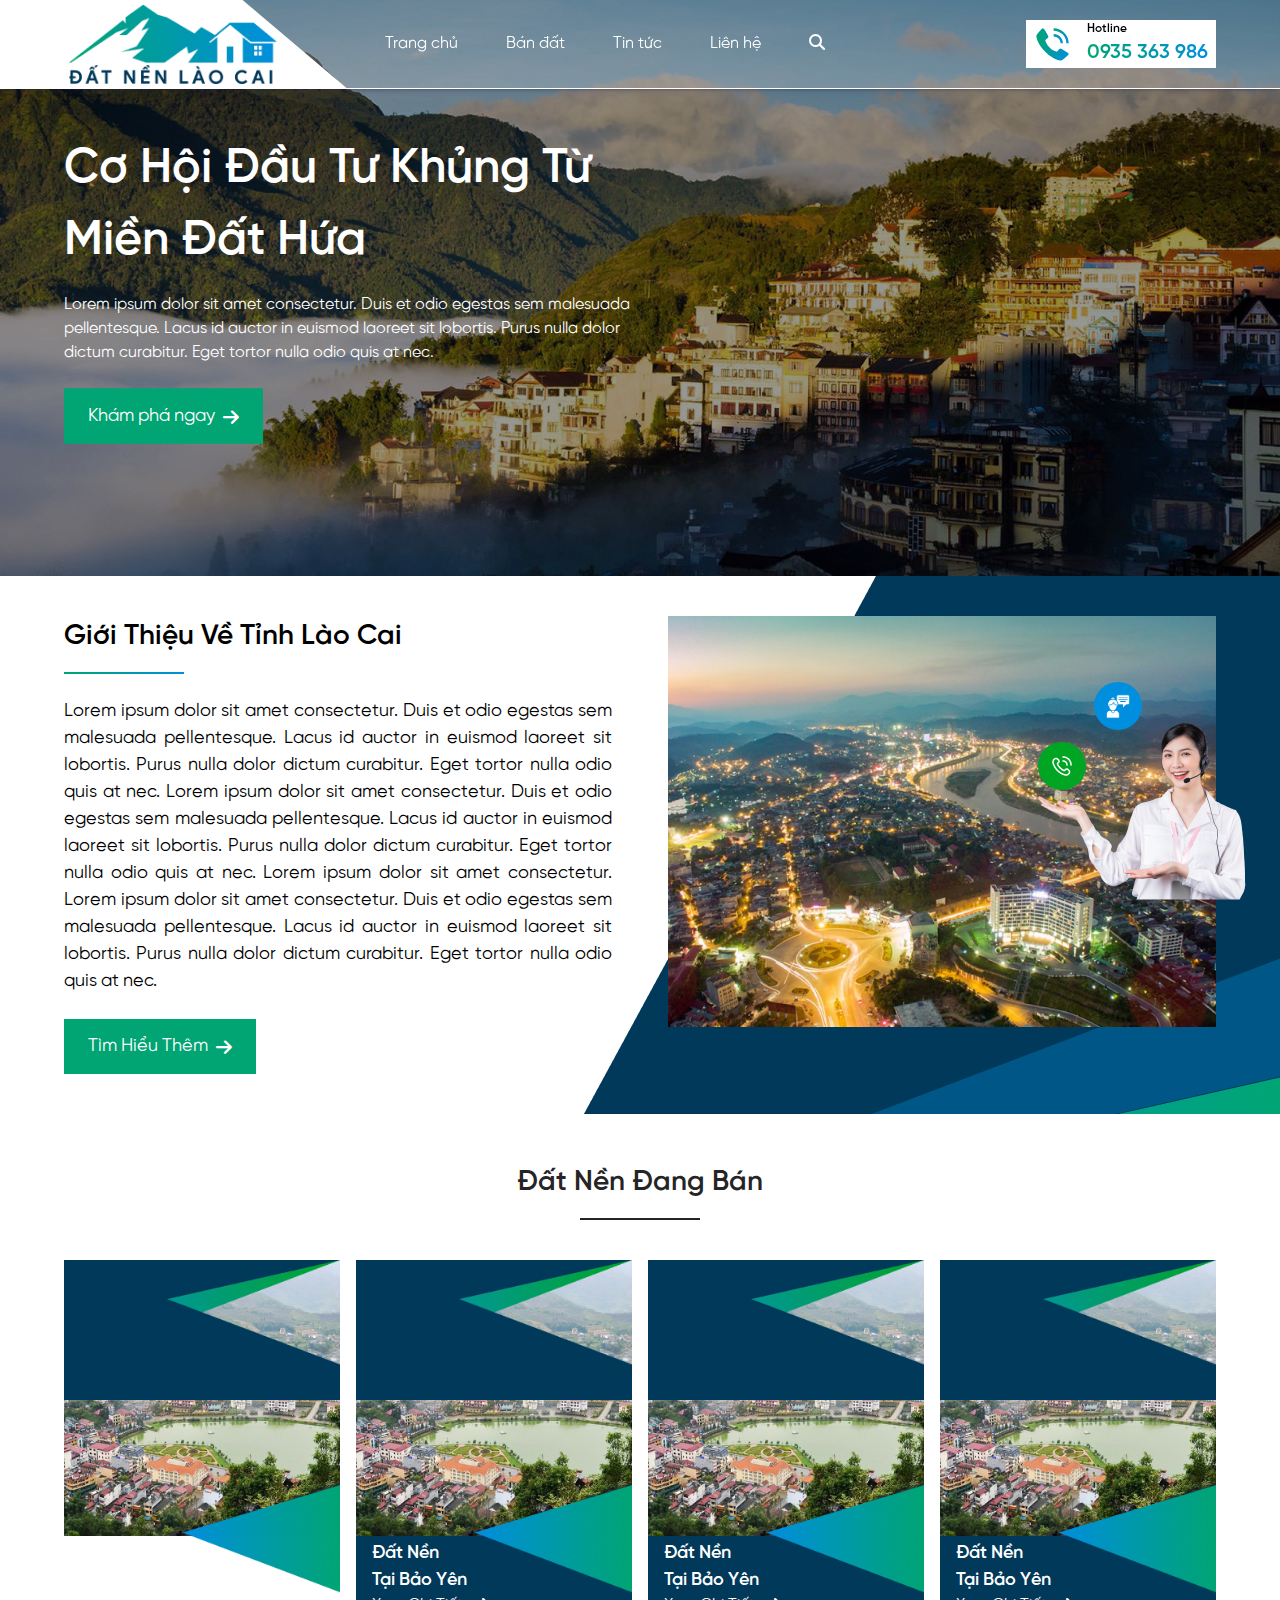
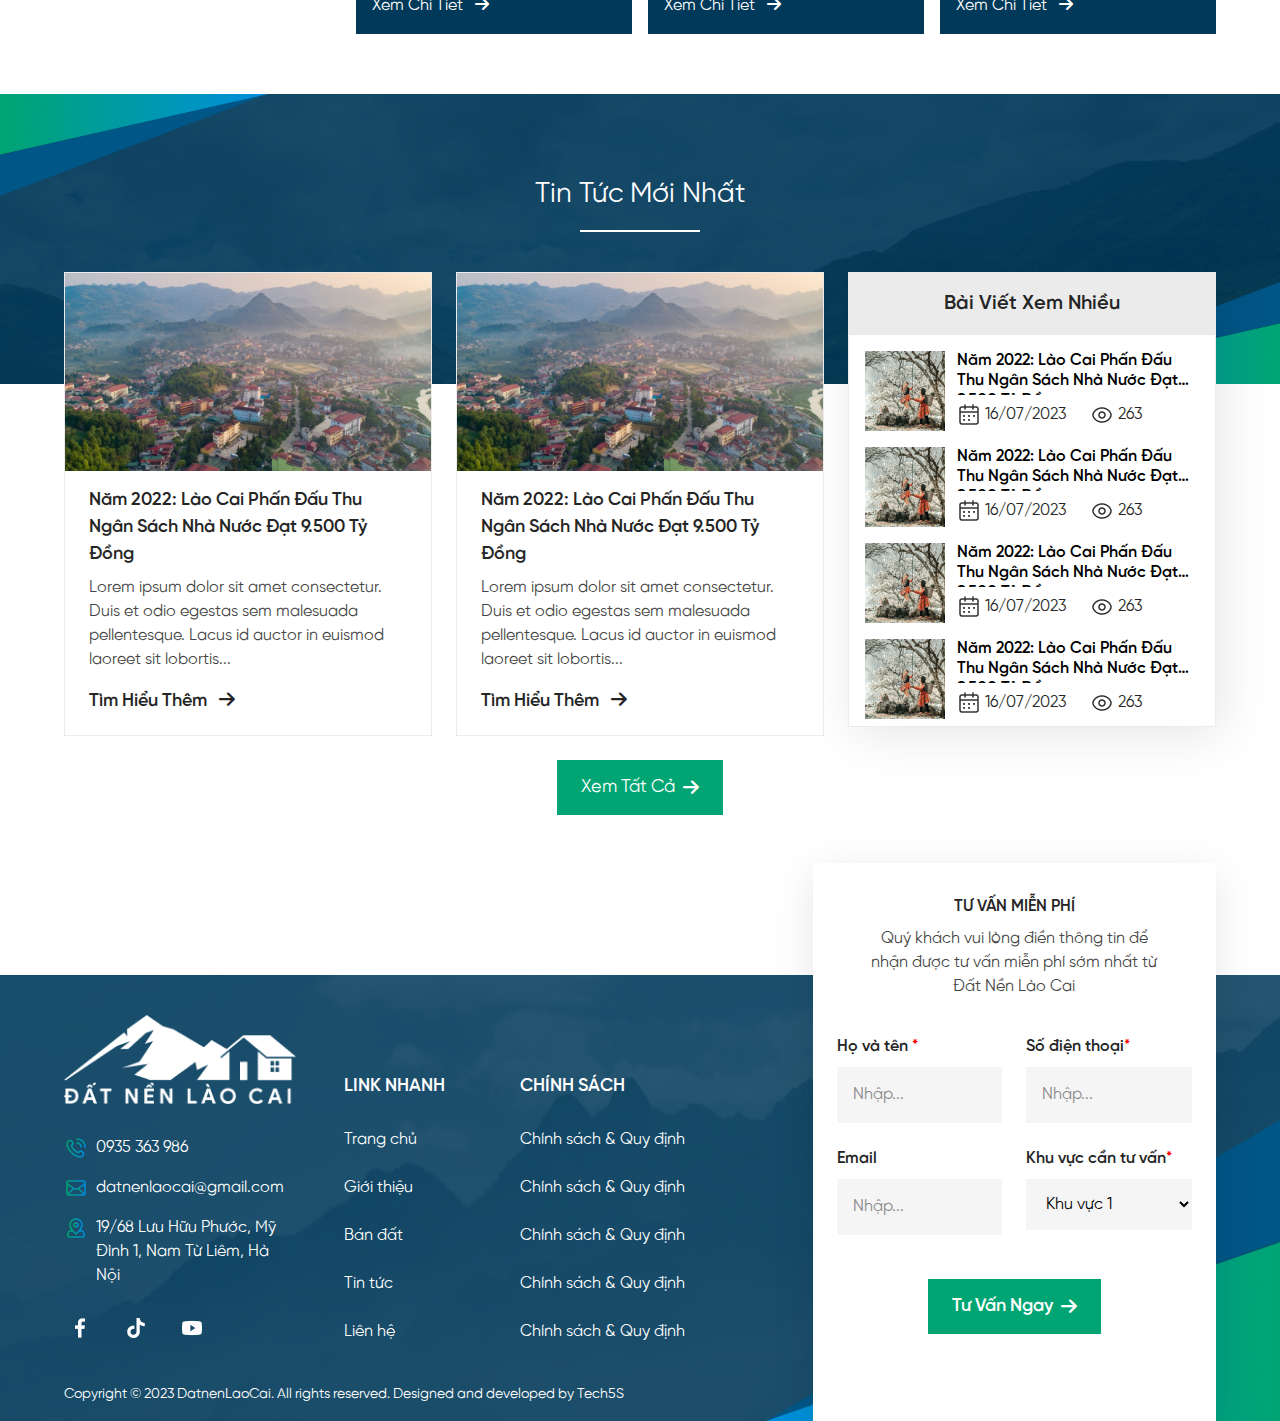
==== page/index.html @ a285fcdc "update" ====
<!DOCTYPE html>
<html lang="en">
  <head>
    <meta charset="UTF-8" />
    <meta name="viewport" content="width=device-width, initial-scale=1.0" />
    <link rel="stylesheet" href="theme/frontend/css/style.css" />
    <link rel="stylesheet" href="theme/frontend/css/add.css" />
    <link rel="stylesheet" href="theme/frontend/css/fontawesome.css" />
    <link rel="stylesheet" href="theme/frontend/css/swiper-bundle.min.css" />
    <title>Đất nền Lào cai</title>
  </head>
  <body>
    <header class="header header-index bg-[#FFFFFF33]">
      <div class="">
        <div class="logo absolute hidden lg:block lg:top-0 lg:left-0 h-full">
          <a href="index.html" class="h-logo flex items-center justify-center h-full">
            <img src="theme/frontend/images/logo-2.png" alt="" />
          </a>
        </div>
        <div class="menu-header bg-[#fff] lg:bg-transparent">
          <div
            class="container mx-auto dp:px-64 xl:px-16 2xl:px-32 lg:px-8 px-3"
          >
            <div class="sm:flex justify-between">
              <div class="flex lg:hidden justify-between items-center">
                <span class="icon-menu"><i class="fa-solid fa-bars"></i></span>
                <div class="flex items-center h-full">
                  <a
                    href="index.html"
                    class="h-logo flex items-center justify-center bg-[#fff] py-3"
                  >
                    <img src="theme/frontend/images/logo-2.png" alt="" />
                  </a>
                </div>
              </div>
              <div class="menu lg:flex justify-center flex-1">
                <a
                  href="index.html"
                  class="h-logo flex items-center justify-center bg-[#fff] py-3 lg:hidden"
                >
                  <img src="theme/frontend/images/logo-2.png" alt="" />
                </a>
                <ul>
                  <li>
                    <a href="index.html">Trang chủ</a>
                  </li>
                  <li>
                    <a href="landingpage.html">Bán đất</a>
                  </li>
                  <li>
                    <a href="news.html">Tin tức</a>
                  </li>
                  <li>
                    <a href="contact.html">Liên hệ</a>
                  </li>
                </ul>
                <div class="mx-6 flex items-center">
                  <span>
                    <i
                      class="fa-solid fa-magnifying-glass"
                      style="color: #ffffff"
                    ></i>
                  </span>
                </div>
              </div>
              <div class="hotline hidden sm:block py-5 2xl:py-7 dp:py-9">
                <a href="tel:0935363986" class="flex items-center bg-[#ffffff]">
                  <div class="icon-hotline mx-2">
                    <img src="theme/frontend/images/icon-hotline.svg" alt="" />
                  </div>
                  <div class="number-phone mx-2">
                    <p class="text-[12px] font-semibold">
                      <span>Hotline</span>
                    </p>
                    <p
                      class="text-[20px] font-semibold text-transparent bg-clip-text bg-gradient-to-r from-[#00A573] to-[#008EDE]"
                    >
                      <span>0935 363 986</span>
                    </p>
                  </div>
                </a>
              </div>
              <div
                class="over-lay fixed lg:hidden block w-full h-full bg-[rgba(0,0,0,.7)] top-0 right-[-100%] z-50 transition-all duration-300"
              ></div>
            </div>
          </div>
        </div>
      </div>
    </header>
    <section class="section-banner mt-20 lg:mt-0 mx-auto">
      <div class="banner-home h-full relative">
        <div class="bg-banner-home mx-auto">
          <img src="theme/frontend/images/banner-home.png" alt="" />
        </div>
        <div
          class="container dp:px-64 mx-auto 2xl:px-32 xl:px-16 absolute top-1/2 left-1/2 xl:left-0 -translate-x-1/2 -translate-y-1/2 xl:translate-x-0 px-2.5 lg:px-8"
        >
          <div class="xl:w-1/2 w-full">
            <div class="title text-white text-center xl:text-left">
              <h1
                class="dp:text-[64px] 2xl:text-[56px] mb-4 xl:text-[48px] lg:text-[40px] text-[32px] capitalize font-semibold"
              >
                <span>cơ hội đầu tư khủng từ Miền đất hứa</span>
              </h1>
              <p class="dp:text-[18px] hidden sm:block">
                <span
                  >Lorem ipsum dolor sit amet consectetur. Duis et odio egestas
                  sem malesuada pellentesque. Lacus id auctor in euismod laoreet
                  sit lobortis. Purus nulla dolor dictum curabitur. Eget tortor
                  nulla odio quis at nec.</span
                >
              </p>
            </div>
            <div
              class="btn_more dp:mt-10 2xl:mt-8 mt-6 flex justify-center xl:justify-normal"
            >
              <a
                href="#"
                class="text-white btn-more px-[22px] text-[18px] flex items-center py-3"
                ><span class="mr-2">Khám phá ngay </span
                ><i class="fa-solid fa-arrow-right"></i
              ></a>
            </div>
          </div>
        </div>
      </div>
    </section>
    <section
      class="section-introduce lg:bg-[url('../images/bg-section-intro.png')] py-8 xl:py-10 2xl:py-16 dp:py-[76px] bg-no-repeat bg-right-top container mx-auto"
    >
      <div class="mx-auto px-2.5 lg:px-8 2xl:px-32 xl:px-16 dp:px-64">
        <div class="flex flex-wrap justify-between lg:-mx-7">
          <div class="title mb-10 lg:mb-0 w-full lg:w-1/2 lg:px-7">
            <h2
              class="text-[24px] xl:text-[28px] 2xl:text-[32px] dp:text-[36px] font-semibold capitalize relative pb-4"
            >
              <span>Giới thiệu về tỉnh lào cai</span>
            </h2>
            <p class="xl:text-[18px] mt-6 text-justify">
              <span
                >Lorem ipsum dolor sit amet consectetur. Duis et odio egestas
                sem malesuada pellentesque. Lacus id auctor in euismod laoreet
                sit lobortis. Purus nulla dolor dictum curabitur. Eget tortor
                nulla odio quis at nec. Lorem ipsum dolor sit amet consectetur.
                Duis et odio egestas sem malesuada pellentesque. Lacus id auctor
                in euismod laoreet sit lobortis. Purus nulla dolor dictum
                curabitur. Eget tortor nulla odio quis at nec. Lorem ipsum dolor
                sit amet consectetur. Lorem ipsum dolor sit amet consectetur.
                Duis et odio egestas sem malesuada pellentesque. Lacus id auctor
                in euismod laoreet sit lobortis. Purus nulla dolor dictum
                curabitur. Eget tortor nulla odio quis at nec.</span
              >
            </p>
            <div
              class="btn_more dp:mt-10 2xl:mt-8 mt-6 flex justify-center lg:justify-normal"
            >
              <a
                href="#"
                class="text-white btn-more px-[22px] text-[18px] flex items-center py-3"
                ><span class="mr-2">Tìm Hiểu Thêm </span
                ><i class="fa-solid fa-arrow-right"></i
              ></a>
            </div>
          </div>
          <div class="w-full lg:w-1/2 lg:px-7">
            <img
              src="theme/frontend/images/images-intro.png"
              alt=""
              class="w-full"
            />
          </div>
        </div>
      </div>
    </section>
    <section class="section-sale_home 2xl:mt-16 xl:mt-12 mt-8 dp:mt-20">
      <div class="container mx-auto px-2.5 lg:px-8 2xl:px-32 xl:px-16 dp:px-64">
        <div class="title">
          <h2
            class="relative text-[24px] xl:text-[28px] 2xl:text-[32px] dp:text-[36px] text-[#252525] text-center pb-4 font-semibold"
          >
            <span>Đất Nền Đang Bán</span>
          </h2>
        </div>
        <div class="land-sale mt-10">
          <div class="swiper sl-landing_mains">
            <div class="swiper-wrapper">
              <div class="swiper-slide">
                <div class="item-land-sale relative">
                  <div class="decor-sale-land relative overflow-hidden">
                    <a href="#" class="c-img img">
                      <img
                        src="theme/frontend/images/img-sale.png"
                        alt=""
                        class="img-pro"
                      />
                    </a>
                  </div>
                  <div
                    class="info-item text-[#fff] relative p-4"
                  >
                    <div
                      class="title capitalize text-[18px] 2xl:text-[20px] dp:text-[24px] font-semibold"
                    >
                      <a href="#" title="Đất nền">
                        <p><span>Đất nền</span></p>
                      </a>
                      <a href="#" title="Tại Bảo Yên">
                        <p><span>Tại Bảo Yên</span></p>
                      </a>
                    </div>
                    <div class="flex">
                      <a href="#" class="view-detail"
                        ><span class="mr-2">Xem Chi Tiết</span>
                        <i class="fa-solid fa-arrow-right"></i
                      ></a>
                    </div>
                  </div>
                </div>
              </div>
              <div class="swiper-slide">
                <div class="item-land-sale relative">
                  <div class="decor-sale-land overflow-hidden">
                    <a href="#" class="c-img img">
                      <img
                        src="theme/frontend/images/img-sale.png"
                        alt=""
                        class="img-pro"
                      />
                    </a>
                  </div>
                  <div
                    class="info-item bg-[#003959] text-[#fff] relative -mt-3 p-4"
                  >
                    <div
                      class="title capitalize text-[18px] 2xl:text-[20px] dp:text-[24px] font-semibold"
                    >
                      <a href="#" title="Đất nền">
                        <p><span>Đất nền</span></p>
                      </a>
                      <a href="#" title="Tại Bảo Yên">
                        <p><span>Tại Bảo Yên</span></p>
                      </a>
                    </div>
                    <div class="flex">
                      <a href="#" class="view-detail"
                        ><span class="mr-2">Xem Chi Tiết</span>
                        <i class="fa-solid fa-arrow-right"></i
                      ></a>
                    </div>
                  </div>
                </div>
              </div>
              <div class="swiper-slide">
                <div class="item-land-sale relative">
                  <div class="decor-sale-land overflow-hidden">
                    <a href="#" class="c-img img">
                      <img
                        src="theme/frontend/images/img-sale.png"
                        alt=""
                        class="img-pro"
                      />
                    </a>
                  </div>
                  <div
                    class="info-item bg-[#003959] text-[#fff] relative -mt-3 p-4"
                  >
                    <div
                      class="title capitalize text-[18px] 2xl:text-[20px] dp:text-[24px] font-semibold"
                    >
                      <a href="#" title="Đất nền">
                        <p><span>Đất nền</span></p>
                      </a>
                      <a href="#" title="Tại Bảo Yên">
                        <p><span>Tại Bảo Yên</span></p>
                      </a>
                    </div>
                    <div class="flex">
                      <a href="#" class="view-detail"
                        ><span class="mr-2">Xem Chi Tiết</span>
                        <i class="fa-solid fa-arrow-right"></i
                      ></a>
                    </div>
                  </div>
                </div>
              </div>
              <div class="swiper-slide">
                <div class="item-land-sale relative">
                  <div class="decor-sale-land overflow-hidden">
                    <a href="#" class="c-img img">
                      <img
                        src="theme/frontend/images/img-sale.png"
                        alt=""
                        class="img-pro"
                      />
                    </a>
                  </div>
                  <div
                    class="info-item bg-[#003959] text-[#fff] relative -mt-3 p-4"
                  >
                    <div
                      class="title capitalize text-[18px] 2xl:text-[20px] dp:text-[24px] font-semibold"
                    >
                      <a href="#" title="Đất nền">
                        <p><span>Đất nền</span></p>
                      </a>
                      <a href="#" title="Tại Bảo Yên">
                        <p><span>Tại Bảo Yên</span></p>
                      </a>
                    </div>
                    <div class="flex">
                      <a href="#" class="view-detail"
                        ><span class="mr-2">Xem Chi Tiết</span>
                        <i class="fa-solid fa-arrow-right"></i
                      ></a>
                    </div>
                  </div>
                </div>
              </div>
            </div>
          </div>
        </div>
      </div>
    </section>
    <section
      class="section-news bg-[url('../images/bg-news.png')] md:bg-[length:100%] bg-no-repeat 2xl:mt-16 xl:mt-12 mt-8 dp:mt-20 mb-14 xl:mb-40 2xl:mb-52 dp:mb-52 container mx-auto"
    >
      <div class="mx-auto px-2.5 lg:px-8 2xl:px-32 xl:px-16 dp:px-64">
        <div class="title pt-20">
          <h2
            class="dp:text-[36px] text-[24px] xl:text-[28px] 2xl:text-[32px] text-center pb-4 relative capitalize text-[#fff]"
          >
            <span>Tin tức mới nhất</span>
          </h2>
        </div>
        <div class="list-items mt-10 flex flex-wrap items-stretch -mx-3">
          <div
            class="w-full mb-4 lg:mb-0 md:w-1/2 lg:w-1/3 px-3 list-new__index md:flex-1"
          >
            <div class="item-news h-full">
              <div class="image w-full">
                <a href="#" class="c-img img__">
                  <img
                    src="theme/frontend/images/img-news.png"
                    alt="Năm 2022: Lào Cai phấn đấu thu ngân sách Nhà nước đạt
                      9.500 tỷ đồng"
                    title="Năm 2022: Lào Cai phấn đấu thu ngân sách Nhà nước đạt
                      9.500 tỷ đồng"
                  />
                </a>
              </div>
              <div class="news-content bg-[#fff]">
                <h3
                  class="font-semibold capitalize text-[#252525] xl:text-[18px]"
                >
                  <a
                    href="#"
                    title="Năm 2022: Lào Cai phấn đấu thu ngân sách Nhà nước đạt
                      9.500 tỷ đồng"
                    >Năm 2022: Lào Cai phấn đấu thu ngân sách Nhà nước đạt 9.500
                    tỷ đồng</a
                  >
                </h3>
                <div class="short-content mt-2 mb-4 text-[#454545]">
                  Lorem ipsum dolor sit amet consectetur. Duis et odio egestas
                  sem malesuada pellentesque. Lacus id auctor in euismod laoreet
                  sit lobortis...
                </div>
                <a
                  href="#"
                  class="capitalize font-semibold text-[#252525] xl:text-[18px] btn-find-more"
                  ><span class="mr-2">Tìm hiểu thêm</span>
                  <i class="fa-solid fa-arrow-right"></i
                ></a>
              </div>
            </div>
          </div>
          <div
            class="w-full mb-4 lg:mb-0 md:w-1/2 lg:w-1/3 px-3 list-new__index md:flex-1"
          >
            <div class="item-news h-full">
              <div class="image w-full">
                <a href="#" class="c-img img__">
                  <img
                    src="theme/frontend/images/img-news.png"
                    alt="Năm 2022: Lào Cai phấn đấu thu ngân sách Nhà nước đạt
                      9.500 tỷ đồng"
                    title="Năm 2022: Lào Cai phấn đấu thu ngân sách Nhà nước đạt
                      9.500 tỷ đồng"
                  />
                </a>
              </div>
              <div class="news-content bg-[#fff]">
                <h3
                  class="font-semibold capitalize text-[#252525] xl:text-[18px]"
                >
                  <a
                    href="#"
                    title="Năm 2022: Lào Cai phấn đấu thu ngân sách Nhà nước đạt
                      9.500 tỷ đồng"
                    >Năm 2022: Lào Cai phấn đấu thu ngân sách Nhà nước đạt 9.500
                    tỷ đồng</a
                  >
                </h3>
                <div class="short-content mt-2 mb-4 text-[#454545]">
                  Lorem ipsum dolor sit amet consectetur. Duis et odio egestas
                  sem malesuada pellentesque. Lacus id auctor in euismod laoreet
                  sit lobortis...
                </div>
                <a
                  href="#"
                  class="capitalize font-semibold text-[#252525] xl:text-[18px] btn-find-more"
                  ><span class="mr-2">Tìm hiểu thêm</span>
                  <i class="fa-solid fa-arrow-right"></i
                ></a>
              </div>
            </div>
          </div>
          <div class="w-full md:w-1/2 lg:w-1/3 px-3 hidden lg:block lg:flex-1">
            <div class="box-news-latest bg-[#fff]">
              <p
                class="title text-[#252525] text-[20px] py-4 text-center bg-[#ebebeb] capitalize font-semibold"
              >
                bài viết xem nhiều
              </p>
              <div class="list-post-m p-4 max-h-[391px] overflow-auto">
                <div class="item-post flex mb-4 last:mb-0">
                  <div class="image w-20 last:mb-0 shrink-0 mr-3">
                    <a
                      href="#"
                      title="Năm 2022: Lào Cai phấn đấu thu ngân sách Nhà nước đạt 9.500 tỷ đồng"
                      class="image img__ c-img pt-[100%]"
                    >
                      <img
                        src="theme/frontend/images/img-post.png"
                        alt="Năm 2022: Lào Cai phấn đấu thu ngân sách Nhà nước đạt 9.500 tỷ đồng"
                        title="Năm 2022: Lào Cai phấn đấu thu ngân sách Nhà nước đạt 9.500 tỷ đồng"
                      />
                    </a>
                  </div>
                  <div class="news-content">
                    <h3
                      class="font-semibold capitalize"
                      title="Năm 2022: Lào Cai phấn đấu thu ngân sách Nhà nước đạt
                    9.500 tỷ đồng"
                    >
                      <a href="#"
                        >Năm 2022: Lào Cai phấn đấu thu ngân sách Nhà nước đạt
                        9.500 tỷ đồng</a
                      >
                    </h3>
                    <div
                      class="news-info flex items-center text-[#252525] mt-2"
                    >
                      <p class="time mr-6 flex">
                        <img
                          src="theme/frontend/images/Calendar-home.png"
                          alt=""
                        />
                        <span class="ml-1 font-medium">16/07/2023</span>
                      </p>
                      <p class="view flex">
                        <img src="theme/frontend/images/Eye-home.png" alt="" />
                        <span class="ml-1 font-medium">263</span>
                      </p>
                    </div>
                  </div>
                </div>
                <div class="item-post flex mb-4 last:mb-0">
                  <div class="image w-20 last:mb-0 shrink-0 mr-3">
                    <a
                      href="#"
                      title="Năm 2022: Lào Cai phấn đấu thu ngân sách Nhà nước đạt 9.500 tỷ đồng"
                      class="image img__ c-img pt-[100%]"
                    >
                      <img
                        src="theme/frontend/images/img-post.png"
                        alt="Năm 2022: Lào Cai phấn đấu thu ngân sách Nhà nước đạt 9.500 tỷ đồng"
                        title="Năm 2022: Lào Cai phấn đấu thu ngân sách Nhà nước đạt 9.500 tỷ đồng"
                      />
                    </a>
                  </div>
                  <div class="news-content">
                    <h3
                      class="font-semibold capitalize"
                      title="Năm 2022: Lào Cai phấn đấu thu ngân sách Nhà nước đạt
                    9.500 tỷ đồng"
                    >
                      <a href="#"
                        >Năm 2022: Lào Cai phấn đấu thu ngân sách Nhà nước đạt
                        9.500 tỷ đồng</a
                      >
                    </h3>
                    <div
                      class="news-info flex items-center text-[#252525] mt-2"
                    >
                      <p class="time mr-6 flex">
                        <img
                          src="theme/frontend/images/Calendar-home.png"
                          alt=""
                        />
                        <span class="ml-1 font-medium">16/07/2023</span>
                      </p>
                      <p class="view flex">
                        <img src="theme/frontend/images/Eye-home.png" alt="" />
                        <span class="ml-1 font-medium">263</span>
                      </p>
                    </div>
                  </div>
                </div>
                <div class="item-post flex mb-4 last:mb-0">
                  <div class="image w-20 last:mb-0 shrink-0 mr-3">
                    <a
                      href="#"
                      title="Năm 2022: Lào Cai phấn đấu thu ngân sách Nhà nước đạt 9.500 tỷ đồng"
                      class="image img__ c-img pt-[100%]"
                    >
                      <img
                        src="theme/frontend/images/img-post.png"
                        alt="Năm 2022: Lào Cai phấn đấu thu ngân sách Nhà nước đạt 9.500 tỷ đồng"
                        title="Năm 2022: Lào Cai phấn đấu thu ngân sách Nhà nước đạt 9.500 tỷ đồng"
                      />
                    </a>
                  </div>
                  <div class="news-content">
                    <h3
                      class="font-semibold capitalize"
                      title="Năm 2022: Lào Cai phấn đấu thu ngân sách Nhà nước đạt
                    9.500 tỷ đồng"
                    >
                      <a href="#"
                        >Năm 2022: Lào Cai phấn đấu thu ngân sách Nhà nước đạt
                        9.500 tỷ đồng</a
                      >
                    </h3>
                    <div
                      class="news-info flex items-center text-[#252525] mt-2"
                    >
                      <p class="time mr-6 flex">
                        <img
                          src="theme/frontend/images/Calendar-home.png"
                          alt=""
                        />
                        <span class="ml-1 font-medium">16/07/2023</span>
                      </p>
                      <p class="view flex">
                        <img src="theme/frontend/images/Eye-home.png" alt="" />
                        <span class="ml-1 font-medium">263</span>
                      </p>
                    </div>
                  </div>
                </div>
                <div class="item-post flex mb-4 last:mb-0">
                  <div class="image w-20 last:mb-0 shrink-0 mr-3">
                    <a
                      href="#"
                      title="Năm 2022: Lào Cai phấn đấu thu ngân sách Nhà nước đạt 9.500 tỷ đồng"
                      class="image img__ c-img pt-[100%]"
                    >
                      <img
                        src="theme/frontend/images/img-post.png"
                        alt="Năm 2022: Lào Cai phấn đấu thu ngân sách Nhà nước đạt 9.500 tỷ đồng"
                        title="Năm 2022: Lào Cai phấn đấu thu ngân sách Nhà nước đạt 9.500 tỷ đồng"
                      />
                    </a>
                  </div>
                  <div class="news-content">
                    <h3
                      class="font-semibold capitalize"
                      title="Năm 2022: Lào Cai phấn đấu thu ngân sách Nhà nước đạt
                    9.500 tỷ đồng"
                    >
                      <a href="#"
                        >Năm 2022: Lào Cai phấn đấu thu ngân sách Nhà nước đạt
                        9.500 tỷ đồng</a
                      >
                    </h3>
                    <div
                      class="news-info flex items-center text-[#252525] mt-2"
                    >
                      <p class="time mr-6 flex">
                        <img
                          src="theme/frontend/images/Calendar-home.png"
                          alt=""
                        />
                        <span class="ml-1 font-medium">16/07/2023</span>
                      </p>
                      <p class="view flex">
                        <img src="theme/frontend/images/Eye-home.png" alt="" />
                        <span class="ml-1 font-medium">263</span>
                      </p>
                    </div>
                  </div>
                </div>
                <div class="item-post flex mb-4 last:mb-0">
                  <div class="image w-20 last:mb-0 shrink-0 mr-3">
                    <a
                      href="#"
                      title="Năm 2022: Lào Cai phấn đấu thu ngân sách Nhà nước đạt 9.500 tỷ đồng"
                      class="image img__ c-img pt-[100%]"
                    >
                      <img
                        src="theme/frontend/images/img-post.png"
                        alt="Năm 2022: Lào Cai phấn đấu thu ngân sách Nhà nước đạt 9.500 tỷ đồng"
                        title="Năm 2022: Lào Cai phấn đấu thu ngân sách Nhà nước đạt 9.500 tỷ đồng"
                      />
                    </a>
                  </div>
                  <div class="news-content">
                    <h3
                      class="font-semibold capitalize"
                      title="Năm 2022: Lào Cai phấn đấu thu ngân sách Nhà nước đạt
                    9.500 tỷ đồng"
                    >
                      <a href="#"
                        >Năm 2022: Lào Cai phấn đấu thu ngân sách Nhà nước đạt
                        9.500 tỷ đồng</a
                      >
                    </h3>
                    <div
                      class="news-info flex items-center text-[#252525] mt-2"
                    >
                      <p class="time mr-6 flex">
                        <img
                          src="theme/frontend/images/Calendar-home.png"
                          alt=""
                        />
                        <span class="ml-1 font-medium">16/07/2023</span>
                      </p>
                      <p class="view flex">
                        <img src="theme/frontend/images/Eye-home.png" alt="" />
                        <span class="ml-1 font-medium">263</span>
                      </p>
                    </div>
                  </div>
                </div>
                <div class="item-post flex mb-4 last:mb-0">
                  <div class="image w-20 last:mb-0 shrink-0 mr-3">
                    <a
                      href="#"
                      title="Năm 2022: Lào Cai phấn đấu thu ngân sách Nhà nước đạt 9.500 tỷ đồng"
                      class="image img__ c-img pt-[100%]"
                    >
                      <img
                        src="theme/frontend/images/img-post.png"
                        alt="Năm 2022: Lào Cai phấn đấu thu ngân sách Nhà nước đạt 9.500 tỷ đồng"
                        title="Năm 2022: Lào Cai phấn đấu thu ngân sách Nhà nước đạt 9.500 tỷ đồng"
                      />
                    </a>
                  </div>
                  <div class="news-content">
                    <h3
                      class="font-semibold capitalize"
                      title="Năm 2022: Lào Cai phấn đấu thu ngân sách Nhà nước đạt
                    9.500 tỷ đồng"
                    >
                      <a href="#"
                        >Năm 2022: Lào Cai phấn đấu thu ngân sách Nhà nước đạt
                        9.500 tỷ đồng</a
                      >
                    </h3>
                    <div
                      class="news-info flex items-center text-[#252525] mt-2"
                    >
                      <p class="time mr-6 flex">
                        <img
                          src="theme/frontend/images/Calendar-home.png"
                          alt=""
                        />
                        <span class="ml-1 font-medium">16/07/2023</span>
                      </p>
                      <p class="view flex">
                        <img src="theme/frontend/images/Eye-home.png" alt="" />
                        <span class="ml-1 font-medium">263</span>
                      </p>
                    </div>
                  </div>
                </div>
              </div>
            </div>
          </div>
        </div>
        <div class="2xl:mt-8 mt-6 flex justify-center">
          <a
            href="#"
            class="text-white btn-more px-[22px] text-[18px] flex items-center py-3"
            ><span class="mr-2">Xem Tất Cả </span
            ><i class="fa-solid fa-arrow-right"></i
          ></a>
        </div>
      </div>
    </section>
    <footer
      class="footer bg-[url('../images/bg-footer.png')] bg-no-repeat bg-[length:100%_100%] container mx-auto"
    >
      <div class="mx-auto dp:px-64 2xl:px-32 xl:px-16 lg:px-8 px-3">
        <div class="flex flex-wrap xl:-mx-12">
          <div
            class="main-footer order-2 xl:order-1 2xl:pt-14 xl:pt-10 pt-6 pb-4 w-full xl:w-3/5 xl:px-12"
          >
            <div
              class="flex flex-wrap items-end -mx-3 md:-mx-6 2xl:-mx-8 dp:-mx-12"
            >
              <div
                class="w-full md:w-2/5 lg:w-2/5 xl:w-2/5 px-3 md:px-6 2xl:px-8 dp:px-12 mb-4 lg:mb-0"
              >
                <div class="mb-8">
                  <a href="#" class="logo-footer">
                    <img src="theme/frontend/images/logo-footer.png" alt="" />
                  </a>
                </div>
                <div class="f-contact mb-4 last:mb-0">
                  <a
                    href="tel:0935 363 986"
                    class="text-[#fff] flex items-start"
                    ><img
                      src="theme/frontend/images/phone.png"
                      alt=""
                      class="mr-2 flex-shrink-0"
                    />
                    <span class="font-medium">0935 363 986</span></a
                  >
                </div>
                <div class="f-contact mb-4 last:mb-0">
                  <a
                    href="mailto:datnenlaocai@gmail.com"
                    class="text-[#fff] flex items-start"
                    ><img
                      src="theme/frontend/images/email.png"
                      alt=""
                      class="mr-2 flex-shrink-0"
                    />
                    <span class="font-medium">datnenlaocai@gmail.com</span></a
                  >
                </div>
                <div class="f-contact mb-6 last:mb-0">
                  <div class="text-[#fff] flex items-start">
                    <img
                      src="theme/frontend/images/address.png"
                      alt=""
                      class="mr-2 flex-shrink-0"
                    />
                    <span class="font-medium"
                      >19/68 Lưu Hữu Phước, Mỹ Đình 1, Nam Từ Liêm, Hà Nội</span
                    >
                  </div>
                </div>
                <ul class="f-contact social-footer mb-4 last:mb-0 flex">
                  <li class="mr-6 last:mr-0 rounded">
                    <a href="#"
                      ><img
                        src="theme/frontend/images/fb.png"
                        alt=""
                        class="p-1"
                    /></a>
                  </li>
                  <li class="mr-6 last:mr-0 rounded">
                    <a href="#"
                      ><img
                        src="theme/frontend/images/tiktok.png"
                        alt=""
                        class="p-1"
                    /></a>
                  </li>
                  <li class="mr-6 last:mr-0 rounded">
                    <a href="#"
                      ><img
                        src="theme/frontend/images/youtube.png"
                        alt=""
                        class="p-1"
                    /></a>
                  </li>
                </ul>
              </div>
              <div
                class="w-2/5 md:w-1/4 lg:w-1/4 xl:w-1/4 px-3 md:px-6 2xl:px-8 dp:px-12 mb-4 lg:mb-0"
              >
                <p
                  class="title font-semibold text-[18px] mb-7 uppercase text-[#fff]"
                >
                  Link nhanh
                </p>
                <div class="nav-footer">
                  <ul>
                    <li><a href="#" title="Trang chủ">Trang chủ</a></li>
                    <li><a href="#" title="Giới thiệu">Giới thiệu</a></li>
                    <li><a href="#" title="Bán đất">Bán đất</a></li>
                    <li><a href="#" title="Tin tức">Tin tức</a></li>
                    <li><a href="#" title="Liên hệ">Liên hệ</a></li>
                  </ul>
                </div>
              </div>
              <div
                class="w-3/5 md:w-1/3 lg:w-1/3 xl:w-1/3 px-3 md:px-6 2xl:px-8 dp:px-12 mb-4 lg:mb-0"
              >
                <p
                  class="title font-semibold text-[18px] mb-7 uppercase text-[#fff]"
                >
                  Chính sách
                </p>
                <div class="nav-footer">
                  <ul>
                    <li>
                      <a href="#" title="Chính sách & Quy định"
                        >Chính sách & Quy định</a
                      >
                    </li>
                    <li>
                      <a href="#" title="Chính sách & Quy định"
                        >Chính sách & Quy định</a
                      >
                    </li>
                    <li>
                      <a href="#" title="Chính sách & Quy định"
                        >Chính sách & Quy định</a
                      >
                    </li>
                    <li>
                      <a href="#" title="Chính sách & Quy định"
                        >Chính sách & Quy định</a
                      >
                    </li>
                    <li>
                      <a href="#" title="Chính sách & Quy định"
                        >Chính sách & Quy định</a
                      >
                    </li>
                  </ul>
                </div>
              </div>
            </div>
            <div class="copyright mt-10">
              <p class="text-[#fff] text-[14px]">
                Copyright © 2023 DatnenLaoCai. All rights reserved. Designed and
                developed by Tech5S
              </p>
            </div>
          </div>
          <div
            class="form-footer order-1 xl:order-2 w-full xl:w-2/5 xl:px-12 mt-4 xl:-mt-28 flex"
          >
            <div class="bg-[#fff] form">
              <form action="">
                <div
                  class="content-form-footer py-6 xl:py-8 2xl:py-10 dp:py-14"
                >
                  <div
                    class="title-form px-4 lg:px-8 xl:px-12 2xl:px-16 dp:px-20 mb-6"
                  >
                    <h3
                      class="title text-center text-[#252525] uppercase mb-2 font-bold dp:text-[28px]"
                    >
                      tư vấn miễn phí
                    </h3>
                    <p class="font-medium text-center text-[#454545]">
                      Quý khách vui lòng điền thông tin để nhận được tư vấn miễn
                      phí sớm nhất từ Đất Nền Lào Cai
                    </p>
                  </div>
                  <div class="input-form flex flex-wrap px-3">
                    <div class="form-group w-full md:w-1/2 p-3">
                      <label class="text-[#252525] font-bold" for="name"
                        >Họ và tên
                        <strong class="text-[#FF0000]">*</strong></label
                      >
                      <input
                        type="text"
                        name="fullname"
                        placeholder="Nhập..."
                        class="placeholder-[#888888] bg-[#f5f5f5] w-full mt-2 p-4"
                      />
                    </div>
                    <div class="form-group w-full md:w-1/2 p-3">
                      <label class="text-[#252525] font-bold" for="number-phone"
                        >Số điện thoại<strong class="text-[#FF0000]"
                          >*</strong
                        ></label
                      >
                      <input
                        type="tel"
                        name="fullname"
                        placeholder="Nhập..."
                        class="placeholder-[#888888] bg-[#f5f5f5] w-full mt-2 p-4"
                      />
                    </div>
                    <div class="form-group w-full md:w-1/2 p-3">
                      <label class="text-[#252525] font-bold" for="email"
                        >Email</label
                      >
                      <input
                        type="text"
                        name="fullname"
                        placeholder="Nhập..."
                        class="placeholder-[#888888] bg-[#f5f5f5] w-full mt-2 p-4"
                      />
                    </div>
                    <div class="form-group w-full md:w-1/2 p-3">
                      <label class="text-[#252525] font-bold" for=""
                        >Khu vực cần tư vấn<strong class="text-[#FF0000]"
                          >*</strong
                        ></label
                      >
                      <select
                        name="area"
                        id=""
                        class="bg-[#f5f5f5] w-full mt-2 p-4"
                      >
                        <option value="1">Khu vực 1</option>
                        <option value="2">Khu vực 2</option>
                      </select>
                    </div>
                  </div>
                  <div class="btn-form-footer flex justify-center mt-8">
                    <button
                      class="text-white btn-more px-[22px] text-[18px] flex items-center py-3"
                    >
                      <span class="mr-2 capitalize font-semibold"
                        >Tư vấn ngay</span
                      ><i class="fa-solid fa-arrow-right"></i>
                    </button>
                  </div>
                </div>
              </form>
            </div>
          </div>
        </div>
      </div>
    </footer>
    <div class="plugin-more fixed">
      <img
        src="theme/frontend/images/support.png"
        alt=""
        class="hidden md:block"
      />
      <a
        href="tel:0935 363 986"
        class="p-3 bg-[#00A524] w-12 h-12 inline-block rounded-full fixed top-1/2 right-4 md:right-auto md:absolute md:top-5"
      >
        <img src="theme/frontend/images/icon-call.png" alt="" />
      </a>
      <a
        href="#modal-register"
        class="btn-register p-3 bg-[#008EDE] w-12 h-12 inline-block rounded-full fixed top-2/3 right-4 md:right-auto md:absolute md:-top-10 md:left-14"
      >
        <img src="theme/frontend/images/chat.png" alt="" />
      </a>
    </div>
    <div
      class="modal-register fixed top-1/2 left-1/2 -translate-x-1/2 w-full h-full -translate-y-1/2 z-20 bg-[#0000004d]"
      id="modal-register"
    >
      <div class="modal-body m-auto h-full max-w-xl flex items-center">
        <div class="register-box relative z-30 w-full bg-[#fff]">
          <div class="text-right p-4">
            <span class="box-close-modal cursor-pointer"
              ><i class="fa-solid fa-x"></i
            ></span>
          </div>
          <div class="bg-[#fff] form">
            <form action="">
              <div class="content-form-footer py-3 xl:py-4 2xl:py-5 dp:py-7">
                <div
                  class="title-form px-4 lg:px-8 xl:px-12 2xl:px-16 dp:px-20 mb-6"
                >
                  <h3
                    class="title text-center text-[#252525] uppercase mb-2 font-bold dp:text-[28px]"
                  >
                    Đăng ký tư vấn
                  </h3>
                  <p class="font-medium text-center text-[#454545]">
                    Quý khách vui lòng điền thông tin để nhận được tư vấn miễn
                    phí sớm nhất từ Đất Nền Lào Cai
                  </p>
                </div>
                <div class="input-form flex flex-wrap px-3">
                  <div class="form-group w-full md:w-1/2 p-3">
                    <label class="text-[#252525] font-bold" for="name"
                      >Họ và tên
                      <strong class="text-[#FF0000]">*</strong></label
                    >
                    <input
                      type="text"
                      name="fullname"
                      placeholder="Nhập..."
                      class="placeholder-[#888888] bg-[#f5f5f5] w-full mt-2 p-4"
                    />
                  </div>
                  <div class="form-group w-full md:w-1/2 p-3">
                    <label class="text-[#252525] font-bold" for="number-phone"
                      >Số điện thoại<strong class="text-[#FF0000]"
                        >*</strong
                      ></label
                    >
                    <input
                      type="tel"
                      name="fullname"
                      placeholder="Nhập..."
                      class="placeholder-[#888888] bg-[#f5f5f5] w-full mt-2 p-4"
                    />
                  </div>
                </div>
                <div class="btn-form-footer flex justify-center mt-8">
                  <button
                    class="text-white btn-more px-[22px] text-[18px] flex items-center py-3"
                  >
                    <span class="mr-2 capitalize font-semibold"
                      >Tư vấn ngay</span
                    ><i class="fa-solid fa-arrow-right"></i>
                  </button>
                </div>
              </div>
            </form>
          </div>
        </div>
      </div>
    </div>
    <div
      class="form-search fixed top-1/2 left-1/2 -translate-x-1/2 w-full h-full -translate-y-1/2 z-20 bg-[#0000004d]"
    ></div>
    <script src="theme/frontend/js/swiper-bundle.min.js"></script>
    <script src="theme/frontend/js/main.js"></script>
  </body>
</html>
---- page/theme/frontend/css/style.css ----
/*
! tailwindcss v3.3.3 | MIT License | https://tailwindcss.com
*/

/*
1. Prevent padding and border from affecting element width. (https://github.com/mozdevs/cssremedy/issues/4)
2. Allow adding a border to an element by just adding a border-width. (https://github.com/tailwindcss/tailwindcss/pull/116)
*/

*,
::before,
::after {
  box-sizing: border-box;
  /* 1 */
  border-width: 0;
  /* 2 */
  border-style: solid;
  /* 2 */
  border-color: #e5e7eb;
  /* 2 */
}

::before,
::after {
  --tw-content: '';
}

/*
1. Use a consistent sensible line-height in all browsers.
2. Prevent adjustments of font size after orientation changes in iOS.
3. Use a more readable tab size.
4. Use the user's configured `sans` font-family by default.
5. Use the user's configured `sans` font-feature-settings by default.
6. Use the user's configured `sans` font-variation-settings by default.
*/

html {
  line-height: 1.5;
  /* 1 */
  -webkit-text-size-adjust: 100%;
  /* 2 */
  -moz-tab-size: 4;
  /* 3 */
  -o-tab-size: 4;
     tab-size: 4;
  /* 3 */
  font-family: ui-sans-serif, system-ui, -apple-system, BlinkMacSystemFont, "Segoe UI", Roboto, "Helvetica Neue", Arial, "Noto Sans", sans-serif, "Apple Color Emoji", "Segoe UI Emoji", "Segoe UI Symbol", "Noto Color Emoji";
  /* 4 */
  font-feature-settings: normal;
  /* 5 */
  font-variation-settings: normal;
  /* 6 */
}

/*
1. Remove the margin in all browsers.
2. Inherit line-height from `html` so users can set them as a class directly on the `html` element.
*/

body {
  margin: 0;
  /* 1 */
  line-height: inherit;
  /* 2 */
}

/*
1. Add the correct height in Firefox.
2. Correct the inheritance of border color in Firefox. (https://bugzilla.mozilla.org/show_bug.cgi?id=190655)
3. Ensure horizontal rules are visible by default.
*/

hr {
  height: 0;
  /* 1 */
  color: inherit;
  /* 2 */
  border-top-width: 1px;
  /* 3 */
}

/*
Add the correct text decoration in Chrome, Edge, and Safari.
*/

abbr:where([title]) {
  -webkit-text-decoration: underline dotted;
          text-decoration: underline dotted;
}

/*
Remove the default font size and weight for headings.
*/

h1,
h2,
h3,
h4,
h5,
h6 {
  font-size: inherit;
  font-weight: inherit;
}

/*
Reset links to optimize for opt-in styling instead of opt-out.
*/

a {
  color: inherit;
  text-decoration: inherit;
}

/*
Add the correct font weight in Edge and Safari.
*/

b,
strong {
  font-weight: bolder;
}

/*
1. Use the user's configured `mono` font family by default.
2. Correct the odd `em` font sizing in all browsers.
*/

code,
kbd,
samp,
pre {
  font-family: ui-monospace, SFMono-Regular, Menlo, Monaco, Consolas, "Liberation Mono", "Courier New", monospace;
  /* 1 */
  font-size: 1em;
  /* 2 */
}

/*
Add the correct font size in all browsers.
*/

small {
  font-size: 80%;
}

/*
Prevent `sub` and `sup` elements from affecting the line height in all browsers.
*/

sub,
sup {
  font-size: 75%;
  line-height: 0;
  position: relative;
  vertical-align: baseline;
}

sub {
  bottom: -0.25em;
}

sup {
  top: -0.5em;
}

/*
1. Remove text indentation from table contents in Chrome and Safari. (https://bugs.chromium.org/p/chromium/issues/detail?id=999088, https://bugs.webkit.org/show_bug.cgi?id=201297)
2. Correct table border color inheritance in all Chrome and Safari. (https://bugs.chromium.org/p/chromium/issues/detail?id=935729, https://bugs.webkit.org/show_bug.cgi?id=195016)
3. Remove gaps between table borders by default.
*/

table {
  text-indent: 0;
  /* 1 */
  border-color: inherit;
  /* 2 */
  border-collapse: collapse;
  /* 3 */
}

/*
1. Change the font styles in all browsers.
2. Remove the margin in Firefox and Safari.
3. Remove default padding in all browsers.
*/

button,
input,
optgroup,
select,
textarea {
  font-family: inherit;
  /* 1 */
  font-feature-settings: inherit;
  /* 1 */
  font-variation-settings: inherit;
  /* 1 */
  font-size: 100%;
  /* 1 */
  font-weight: inherit;
  /* 1 */
  line-height: inherit;
  /* 1 */
  color: inherit;
  /* 1 */
  margin: 0;
  /* 2 */
  padding: 0;
  /* 3 */
}

/*
Remove the inheritance of text transform in Edge and Firefox.
*/

button,
select {
  text-transform: none;
}

/*
1. Correct the inability to style clickable types in iOS and Safari.
2. Remove default button styles.
*/

button,
[type='button'],
[type='reset'],
[type='submit'] {
  -webkit-appearance: button;
  /* 1 */
  background-color: transparent;
  /* 2 */
  background-image: none;
  /* 2 */
}

/*
Use the modern Firefox focus style for all focusable elements.
*/

:-moz-focusring {
  outline: auto;
}

/*
Remove the additional `:invalid` styles in Firefox. (https://github.com/mozilla/gecko-dev/blob/2f9eacd9d3d995c937b4251a5557d95d494c9be1/layout/style/res/forms.css#L728-L737)
*/

:-moz-ui-invalid {
  box-shadow: none;
}

/*
Add the correct vertical alignment in Chrome and Firefox.
*/

progress {
  vertical-align: baseline;
}

/*
Correct the cursor style of increment and decrement buttons in Safari.
*/

::-webkit-inner-spin-button,
::-webkit-outer-spin-button {
  height: auto;
}

/*
1. Correct the odd appearance in Chrome and Safari.
2. Correct the outline style in Safari.
*/

[type='search'] {
  -webkit-appearance: textfield;
  /* 1 */
  outline-offset: -2px;
  /* 2 */
}

/*
Remove the inner padding in Chrome and Safari on macOS.
*/

::-webkit-search-decoration {
  -webkit-appearance: none;
}

/*
1. Correct the inability to style clickable types in iOS and Safari.
2. Change font properties to `inherit` in Safari.
*/

::-webkit-file-upload-button {
  -webkit-appearance: button;
  /* 1 */
  font: inherit;
  /* 2 */
}

/*
Add the correct display in Chrome and Safari.
*/

summary {
  display: list-item;
}

/*
Removes the default spacing and border for appropriate elements.
*/

blockquote,
dl,
dd,
h1,
h2,
h3,
h4,
h5,
h6,
hr,
figure,
p,
pre {
  margin: 0;
}

fieldset {
  margin: 0;
  padding: 0;
}

legend {
  padding: 0;
}

ol,
ul,
menu {
  list-style: none;
  margin: 0;
  padding: 0;
}

/*
Reset default styling for dialogs.
*/

dialog {
  padding: 0;
}

/*
Prevent resizing textareas horizontally by default.
*/

textarea {
  resize: vertical;
}

/*
1. Reset the default placeholder opacity in Firefox. (https://github.com/tailwindlabs/tailwindcss/issues/3300)
2. Set the default placeholder color to the user's configured gray 400 color.
*/

input::-moz-placeholder, textarea::-moz-placeholder {
  opacity: 1;
  /* 1 */
  color: #9ca3af;
  /* 2 */
}

input::placeholder,
textarea::placeholder {
  opacity: 1;
  /* 1 */
  color: #9ca3af;
  /* 2 */
}

/*
Set the default cursor for buttons.
*/

button,
[role="button"] {
  cursor: pointer;
}

/*
Make sure disabled buttons don't get the pointer cursor.
*/

:disabled {
  cursor: default;
}

/*
1. Make replaced elements `display: block` by default. (https://github.com/mozdevs/cssremedy/issues/14)
2. Add `vertical-align: middle` to align replaced elements more sensibly by default. (https://github.com/jensimmons/cssremedy/issues/14#issuecomment-634934210)
   This can trigger a poorly considered lint error in some tools but is included by design.
*/

img,
svg,
video,
canvas,
audio,
iframe,
embed,
object {
  display: block;
  /* 1 */
  vertical-align: middle;
  /* 2 */
}

/*
Constrain images and videos to the parent width and preserve their intrinsic aspect ratio. (https://github.com/mozdevs/cssremedy/issues/14)
*/

img,
video {
  max-width: 100%;
  height: auto;
}

/* Make elements with the HTML hidden attribute stay hidden by default */

[hidden] {
  display: none;
}

*, ::before, ::after {
  --tw-border-spacing-x: 0;
  --tw-border-spacing-y: 0;
  --tw-translate-x: 0;
  --tw-translate-y: 0;
  --tw-rotate: 0;
  --tw-skew-x: 0;
  --tw-skew-y: 0;
  --tw-scale-x: 1;
  --tw-scale-y: 1;
  --tw-pan-x:  ;
  --tw-pan-y:  ;
  --tw-pinch-zoom:  ;
  --tw-scroll-snap-strictness: proximity;
  --tw-gradient-from-position:  ;
  --tw-gradient-via-position:  ;
  --tw-gradient-to-position:  ;
  --tw-ordinal:  ;
  --tw-slashed-zero:  ;
  --tw-numeric-figure:  ;
  --tw-numeric-spacing:  ;
  --tw-numeric-fraction:  ;
  --tw-ring-inset:  ;
  --tw-ring-offset-width: 0px;
  --tw-ring-offset-color: #fff;
  --tw-ring-color: rgb(59 130 246 / 0.5);
  --tw-ring-offset-shadow: 0 0 #0000;
  --tw-ring-shadow: 0 0 #0000;
  --tw-shadow: 0 0 #0000;
  --tw-shadow-colored: 0 0 #0000;
  --tw-blur:  ;
  --tw-brightness:  ;
  --tw-contrast:  ;
  --tw-grayscale:  ;
  --tw-hue-rotate:  ;
  --tw-invert:  ;
  --tw-saturate:  ;
  --tw-sepia:  ;
  --tw-drop-shadow:  ;
  --tw-backdrop-blur:  ;
  --tw-backdrop-brightness:  ;
  --tw-backdrop-contrast:  ;
  --tw-backdrop-grayscale:  ;
  --tw-backdrop-hue-rotate:  ;
  --tw-backdrop-invert:  ;
  --tw-backdrop-opacity:  ;
  --tw-backdrop-saturate:  ;
  --tw-backdrop-sepia:  ;
}

::backdrop {
  --tw-border-spacing-x: 0;
  --tw-border-spacing-y: 0;
  --tw-translate-x: 0;
  --tw-translate-y: 0;
  --tw-rotate: 0;
  --tw-skew-x: 0;
  --tw-skew-y: 0;
  --tw-scale-x: 1;
  --tw-scale-y: 1;
  --tw-pan-x:  ;
  --tw-pan-y:  ;
  --tw-pinch-zoom:  ;
  --tw-scroll-snap-strictness: proximity;
  --tw-gradient-from-position:  ;
  --tw-gradient-via-position:  ;
  --tw-gradient-to-position:  ;
  --tw-ordinal:  ;
  --tw-slashed-zero:  ;
  --tw-numeric-figure:  ;
  --tw-numeric-spacing:  ;
  --tw-numeric-fraction:  ;
  --tw-ring-inset:  ;
  --tw-ring-offset-width: 0px;
  --tw-ring-offset-color: #fff;
  --tw-ring-color: rgb(59 130 246 / 0.5);
  --tw-ring-offset-shadow: 0 0 #0000;
  --tw-ring-shadow: 0 0 #0000;
  --tw-shadow: 0 0 #0000;
  --tw-shadow-colored: 0 0 #0000;
  --tw-blur:  ;
  --tw-brightness:  ;
  --tw-contrast:  ;
  --tw-grayscale:  ;
  --tw-hue-rotate:  ;
  --tw-invert:  ;
  --tw-saturate:  ;
  --tw-sepia:  ;
  --tw-drop-shadow:  ;
  --tw-backdrop-blur:  ;
  --tw-backdrop-brightness:  ;
  --tw-backdrop-contrast:  ;
  --tw-backdrop-grayscale:  ;
  --tw-backdrop-hue-rotate:  ;
  --tw-backdrop-invert:  ;
  --tw-backdrop-opacity:  ;
  --tw-backdrop-saturate:  ;
  --tw-backdrop-sepia:  ;
}

.container {
  width: 100%;
}

@media (min-width: 640px) {
  .container {
    max-width: 640px;
  }
}

@media (min-width: 768px) {
  .container {
    max-width: 768px;
  }
}

@media (min-width: 1024px) {
  .container {
    max-width: 1024px;
  }
}

@media (min-width: 1280px) {
  .container {
    max-width: 1280px;
  }
}

@media (min-width: 1536px) {
  .container {
    max-width: 1536px;
  }
}

@media (min-width: 1920px) {
  .container {
    max-width: 1920px;
  }
}

.fixed {
  position: fixed;
}

.absolute {
  position: absolute;
}

.relative {
  position: relative;
}

.left-0 {
  left: 0px;
}

.left-1\/2 {
  left: 50%;
}

.right-4 {
  right: 1rem;
}

.right-\[-100\%\] {
  right: -100%;
}

.top-0 {
  top: 0px;
}

.top-1\/2 {
  top: 50%;
}

.top-2\/3 {
  top: 66.666667%;
}

.top-3\/4 {
  top: 75%;
}

.z-20 {
  z-index: 20;
}

.z-30 {
  z-index: 30;
}

.z-50 {
  z-index: 50;
}

.order-1 {
  order: 1;
}

.order-2 {
  order: 2;
}

.m-auto {
  margin: auto;
}

.-mx-1 {
  margin-left: -0.25rem;
  margin-right: -0.25rem;
}

.-mx-3 {
  margin-left: -0.75rem;
  margin-right: -0.75rem;
}

.-mx-4 {
  margin-left: -1rem;
  margin-right: -1rem;
}

.mx-2 {
  margin-left: 0.5rem;
  margin-right: 0.5rem;
}

.mx-6 {
  margin-left: 1.5rem;
  margin-right: 1.5rem;
}

.mx-auto {
  margin-left: auto;
  margin-right: auto;
}

.-mt-3 {
  margin-top: -0.75rem;
}

.mb-10 {
  margin-bottom: 2.5rem;
}

.mb-14 {
  margin-bottom: 3.5rem;
}

.mb-2 {
  margin-bottom: 0.5rem;
}

.mb-3 {
  margin-bottom: 0.75rem;
}

.mb-4 {
  margin-bottom: 1rem;
}

.mb-6 {
  margin-bottom: 1.5rem;
}

.mb-7 {
  margin-bottom: 1.75rem;
}

.mb-8 {
  margin-bottom: 2rem;
}

.ml-1 {
  margin-left: 0.25rem;
}

.mr-1 {
  margin-right: 0.25rem;
}

.mr-2 {
  margin-right: 0.5rem;
}

.mr-3 {
  margin-right: 0.75rem;
}

.mr-4 {
  margin-right: 1rem;
}

.mr-6 {
  margin-right: 1.5rem;
}

.mt-10 {
  margin-top: 2.5rem;
}

.mt-12 {
  margin-top: 3rem;
}

.mt-14 {
  margin-top: 3.5rem;
}

.mt-16 {
  margin-top: 4rem;
}

.mt-2 {
  margin-top: 0.5rem;
}

.mt-20 {
  margin-top: 5rem;
}

.mt-4 {
  margin-top: 1rem;
}

.mt-6 {
  margin-top: 1.5rem;
}

.mt-8 {
  margin-top: 2rem;
}

.block {
  display: block;
}

.inline-block {
  display: inline-block;
}

.flex {
  display: flex;
}

.inline-flex {
  display: inline-flex;
}

.hidden {
  display: none;
}

.h-12 {
  height: 3rem;
}

.h-2 {
  height: 0.5rem;
}

.h-2\.5 {
  height: 0.625rem;
}

.h-6 {
  height: 1.5rem;
}

.h-full {
  height: 100%;
}

.max-h-\[391px\] {
  max-height: 391px;
}

.w-1\/2 {
  width: 50%;
}

.w-12 {
  width: 3rem;
}

.w-2 {
  width: 0.5rem;
}

.w-2\.5 {
  width: 0.625rem;
}

.w-2\/5 {
  width: 40%;
}

.w-20 {
  width: 5rem;
}

.w-3\/5 {
  width: 60%;
}

.w-6 {
  width: 1.5rem;
}

.w-fit {
  width: -moz-fit-content;
  width: fit-content;
}

.w-full {
  width: 100%;
}

.max-w-5xl {
  max-width: 64rem;
}

.max-w-xl {
  max-width: 36rem;
}

.flex-1 {
  flex: 1 1 0%;
}

.flex-\[1\] {
  flex: 1;
}

.flex-shrink-0 {
  flex-shrink: 0;
}

.shrink-0 {
  flex-shrink: 0;
}

.-translate-x-1\/2 {
  --tw-translate-x: -50%;
  transform: translate(var(--tw-translate-x), var(--tw-translate-y)) rotate(var(--tw-rotate)) skewX(var(--tw-skew-x)) skewY(var(--tw-skew-y)) scaleX(var(--tw-scale-x)) scaleY(var(--tw-scale-y));
}

.-translate-y-1\/2 {
  --tw-translate-y: -50%;
  transform: translate(var(--tw-translate-x), var(--tw-translate-y)) rotate(var(--tw-rotate)) skewX(var(--tw-skew-x)) skewY(var(--tw-skew-y)) scaleX(var(--tw-scale-x)) scaleY(var(--tw-scale-y));
}

.-translate-y-3\/4 {
  --tw-translate-y: -75%;
  transform: translate(var(--tw-translate-x), var(--tw-translate-y)) rotate(var(--tw-rotate)) skewX(var(--tw-skew-x)) skewY(var(--tw-skew-y)) scaleX(var(--tw-scale-x)) scaleY(var(--tw-scale-y));
}

.cursor-pointer {
  cursor: pointer;
}

.flex-wrap {
  flex-wrap: wrap;
}

.items-start {
  align-items: flex-start;
}

.items-end {
  align-items: flex-end;
}

.items-center {
  align-items: center;
}

.items-stretch {
  align-items: stretch;
}

.justify-center {
  justify-content: center;
}

.justify-between {
  justify-content: space-between;
}

.justify-around {
  justify-content: space-around;
}

.overflow-auto {
  overflow: auto;
}

.overflow-hidden {
  overflow: hidden;
}

.rounded {
  border-radius: 0.25rem;
}

.rounded-full {
  border-radius: 9999px;
}

.rounded-md {
  border-radius: 0.375rem;
}

.border {
  border-width: 1px;
}

.border-b {
  border-bottom-width: 1px;
}

.border-solid {
  border-style: solid;
}

.border-\[\#D5DAE1\] {
  --tw-border-opacity: 1;
  border-color: rgb(213 218 225 / var(--tw-border-opacity));
}

.bg-\[\#0000004d\] {
  background-color: #0000004d;
}

.bg-\[\#003959\] {
  --tw-bg-opacity: 1;
  background-color: rgb(0 57 89 / var(--tw-bg-opacity));
}

.bg-\[\#008EDE\] {
  --tw-bg-opacity: 1;
  background-color: rgb(0 142 222 / var(--tw-bg-opacity));
}

.bg-\[\#00A524\] {
  --tw-bg-opacity: 1;
  background-color: rgb(0 165 36 / var(--tw-bg-opacity));
}

.bg-\[\#1877F2\] {
  --tw-bg-opacity: 1;
  background-color: rgb(24 119 242 / var(--tw-bg-opacity));
}

.bg-\[\#FFFFFF33\] {
  background-color: #FFFFFF33;
}

.bg-\[\#ebebeb\] {
  --tw-bg-opacity: 1;
  background-color: rgb(235 235 235 / var(--tw-bg-opacity));
}

.bg-\[\#f5f5f5\] {
  --tw-bg-opacity: 1;
  background-color: rgb(245 245 245 / var(--tw-bg-opacity));
}

.bg-\[\#fff\] {
  --tw-bg-opacity: 1;
  background-color: rgb(255 255 255 / var(--tw-bg-opacity));
}

.bg-\[\#ffffff\] {
  --tw-bg-opacity: 1;
  background-color: rgb(255 255 255 / var(--tw-bg-opacity));
}

.bg-\[rgba\(0\2c 0\2c 0\2c \.7\)\] {
  background-color: rgba(0,0,0,.7);
}

.bg-\[url\(\'\.\.\/images\/bg-extension\.png\'\)\] {
  background-image: url('../images/bg-extension.png');
}

.bg-\[url\(\'\.\.\/images\/bg-footer\.png\'\)\] {
  background-image: url('../images/bg-footer.png');
}

.bg-\[url\(\'\.\.\/images\/bg-item-advantage\.png\'\)\] {
  background-image: url('../images/bg-item-advantage.png');
}

.bg-\[url\(\'\.\.\/images\/bg-news\.png\'\)\] {
  background-image: url('../images/bg-news.png');
}

.bg-gradient-to-r {
  background-image: linear-gradient(to right, var(--tw-gradient-stops));
}

.from-\[\#00A573\] {
  --tw-gradient-from: #00A573 var(--tw-gradient-from-position);
  --tw-gradient-to: rgb(0 165 115 / 0) var(--tw-gradient-to-position);
  --tw-gradient-stops: var(--tw-gradient-from), var(--tw-gradient-to);
}

.to-\[\#008EDE\] {
  --tw-gradient-to: #008EDE var(--tw-gradient-to-position);
}

.bg-\[length\:100\%_100\%\] {
  background-size: 100% 100%;
}

.bg-clip-text {
  -webkit-background-clip: text;
          background-clip: text;
}

.bg-right-top {
  background-position: right top;
}

.bg-no-repeat {
  background-repeat: no-repeat;
}

.object-contain {
  -o-object-fit: contain;
     object-fit: contain;
}

.p-1 {
  padding: 0.25rem;
}

.p-3 {
  padding: 0.75rem;
}

.p-4 {
  padding: 1rem;
}

.px-1 {
  padding-left: 0.25rem;
  padding-right: 0.25rem;
}

.px-2 {
  padding-left: 0.5rem;
  padding-right: 0.5rem;
}

.px-2\.5 {
  padding-left: 0.625rem;
  padding-right: 0.625rem;
}

.px-3 {
  padding-left: 0.75rem;
  padding-right: 0.75rem;
}

.px-4 {
  padding-left: 1rem;
  padding-right: 1rem;
}

.px-\[22px\] {
  padding-left: 22px;
  padding-right: 22px;
}

.py-1 {
  padding-top: 0.25rem;
  padding-bottom: 0.25rem;
}

.py-14 {
  padding-top: 3.5rem;
  padding-bottom: 3.5rem;
}

.py-2 {
  padding-top: 0.5rem;
  padding-bottom: 0.5rem;
}

.py-3 {
  padding-top: 0.75rem;
  padding-bottom: 0.75rem;
}

.py-4 {
  padding-top: 1rem;
  padding-bottom: 1rem;
}

.py-5 {
  padding-top: 1.25rem;
  padding-bottom: 1.25rem;
}

.py-6 {
  padding-top: 1.5rem;
  padding-bottom: 1.5rem;
}

.py-8 {
  padding-top: 2rem;
  padding-bottom: 2rem;
}

.pb-2 {
  padding-bottom: 0.5rem;
}

.pb-4 {
  padding-bottom: 1rem;
}

.pt-20 {
  padding-top: 5rem;
}

.pt-6 {
  padding-top: 1.5rem;
}

.pt-\[100\%\] {
  padding-top: 100%;
}

.text-center {
  text-align: center;
}

.text-right {
  text-align: right;
}

.text-justify {
  text-align: justify;
}

.text-\[12px\] {
  font-size: 12px;
}

.text-\[14px\] {
  font-size: 14px;
}

.text-\[18px\] {
  font-size: 18px;
}

.text-\[20px\] {
  font-size: 20px;
}

.text-\[24px\] {
  font-size: 24px;
}

.text-\[28px\] {
  font-size: 28px;
}

.text-\[32px\] {
  font-size: 32px;
}

.text-\[36px\] {
  font-size: 36px;
}

.font-bold {
  font-weight: 700;
}

.font-medium {
  font-weight: 500;
}

.font-semibold {
  font-weight: 600;
}

.uppercase {
  text-transform: uppercase;
}

.capitalize {
  text-transform: capitalize;
}

.text-\[\#252525\] {
  --tw-text-opacity: 1;
  color: rgb(37 37 37 / var(--tw-text-opacity));
}

.text-\[\#454545\] {
  --tw-text-opacity: 1;
  color: rgb(69 69 69 / var(--tw-text-opacity));
}

.text-\[\#888888\] {
  --tw-text-opacity: 1;
  color: rgb(136 136 136 / var(--tw-text-opacity));
}

.text-\[\#FF0000\] {
  --tw-text-opacity: 1;
  color: rgb(255 0 0 / var(--tw-text-opacity));
}

.text-\[\#fff\] {
  --tw-text-opacity: 1;
  color: rgb(255 255 255 / var(--tw-text-opacity));
}

.text-transparent {
  color: transparent;
}

.text-white {
  --tw-text-opacity: 1;
  color: rgb(255 255 255 / var(--tw-text-opacity));
}

.placeholder-\[\#888888\]::-moz-placeholder {
  --tw-placeholder-opacity: 1;
  color: rgb(136 136 136 / var(--tw-placeholder-opacity));
}

.placeholder-\[\#888888\]::placeholder {
  --tw-placeholder-opacity: 1;
  color: rgb(136 136 136 / var(--tw-placeholder-opacity));
}

.transition-all {
  transition-property: all;
  transition-timing-function: cubic-bezier(0.4, 0, 0.2, 1);
  transition-duration: 150ms;
}

.duration-300 {
  transition-duration: 300ms;
}

.last\:mb-0:last-child {
  margin-bottom: 0px;
}

.last\:mr-0:last-child {
  margin-right: 0px;
}

@media (min-width: 640px) {
  .sm\:mx-0 {
    margin-left: 0px;
    margin-right: 0px;
  }

  .sm\:mb-0 {
    margin-bottom: 0px;
  }

  .sm\:mb-12 {
    margin-bottom: 3rem;
  }

  .sm\:mr-6 {
    margin-right: 1.5rem;
  }

  .sm\:block {
    display: block;
  }

  .sm\:flex {
    display: flex;
  }

  .sm\:px-2 {
    padding-left: 0.5rem;
    padding-right: 0.5rem;
  }
}

@media (min-width: 768px) {
  .md\:absolute {
    position: absolute;
  }

  .md\:-top-10 {
    top: -2.5rem;
  }

  .md\:left-14 {
    left: 3.5rem;
  }

  .md\:right-auto {
    right: auto;
  }

  .md\:top-5 {
    top: 1.25rem;
  }

  .md\:-mx-6 {
    margin-left: -1.5rem;
    margin-right: -1.5rem;
  }

  .md\:block {
    display: block;
  }

  .md\:w-1\/2 {
    width: 50%;
  }

  .md\:w-1\/3 {
    width: 33.333333%;
  }

  .md\:w-1\/4 {
    width: 25%;
  }

  .md\:w-2\/5 {
    width: 40%;
  }

  .md\:flex-1 {
    flex: 1 1 0%;
  }

  .md\:bg-\[length\:100\%\] {
    background-size: 100%;
  }

  .md\:px-6 {
    padding-left: 1.5rem;
    padding-right: 1.5rem;
  }
}

@media (min-width: 1024px) {
  .lg\:left-0 {
    left: 0px;
  }

  .lg\:top-0 {
    top: 0px;
  }

  .lg\:-mx-12 {
    margin-left: -3rem;
    margin-right: -3rem;
  }

  .lg\:-mx-7 {
    margin-left: -1.75rem;
    margin-right: -1.75rem;
  }

  .lg\:mb-0 {
    margin-bottom: 0px;
  }

  .lg\:mt-0 {
    margin-top: 0px;
  }

  .lg\:block {
    display: block;
  }

  .lg\:flex {
    display: flex;
  }

  .lg\:hidden {
    display: none;
  }

  .lg\:w-1\/2 {
    width: 50%;
  }

  .lg\:w-1\/3 {
    width: 33.333333%;
  }

  .lg\:w-1\/4 {
    width: 25%;
  }

  .lg\:w-2\/5 {
    width: 40%;
  }

  .lg\:flex-1 {
    flex: 1 1 0%;
  }

  .lg\:justify-normal {
    justify-content: normal;
  }

  .lg\:bg-transparent {
    background-color: transparent;
  }

  .lg\:bg-\[url\(\'\.\.\/images\/bg-section-intro\.png\'\)\] {
    background-image: url('../images/bg-section-intro.png');
  }

  .lg\:px-12 {
    padding-left: 3rem;
    padding-right: 3rem;
  }

  .lg\:px-4 {
    padding-left: 1rem;
    padding-right: 1rem;
  }

  .lg\:px-7 {
    padding-left: 1.75rem;
    padding-right: 1.75rem;
  }

  .lg\:px-8 {
    padding-left: 2rem;
    padding-right: 2rem;
  }

  .lg\:text-\[40px\] {
    font-size: 40px;
  }
}

@media (min-width: 1280px) {
  .xl\:left-0 {
    left: 0px;
  }

  .xl\:order-1 {
    order: 1;
  }

  .xl\:order-2 {
    order: 2;
  }

  .xl\:-mx-12 {
    margin-left: -3rem;
    margin-right: -3rem;
  }

  .xl\:-mx-16 {
    margin-left: -4rem;
    margin-right: -4rem;
  }

  .xl\:-mx-4 {
    margin-left: -1rem;
    margin-right: -1rem;
  }

  .xl\:-mt-28 {
    margin-top: -7rem;
  }

  .xl\:mb-0 {
    margin-bottom: 0px;
  }

  .xl\:mb-40 {
    margin-bottom: 10rem;
  }

  .xl\:mt-12 {
    margin-top: 3rem;
  }

  .xl\:w-1\/2 {
    width: 50%;
  }

  .xl\:w-1\/3 {
    width: 33.333333%;
  }

  .xl\:w-1\/4 {
    width: 25%;
  }

  .xl\:w-2\/3 {
    width: 66.666667%;
  }

  .xl\:w-2\/5 {
    width: 40%;
  }

  .xl\:w-3\/5 {
    width: 60%;
  }

  .xl\:translate-x-0 {
    --tw-translate-x: 0px;
    transform: translate(var(--tw-translate-x), var(--tw-translate-y)) rotate(var(--tw-rotate)) skewX(var(--tw-skew-x)) skewY(var(--tw-skew-y)) scaleX(var(--tw-scale-x)) scaleY(var(--tw-scale-y));
  }

  .xl\:justify-normal {
    justify-content: normal;
  }

  .xl\:px-12 {
    padding-left: 3rem;
    padding-right: 3rem;
  }

  .xl\:px-16 {
    padding-left: 4rem;
    padding-right: 4rem;
  }

  .xl\:px-4 {
    padding-left: 1rem;
    padding-right: 1rem;
  }

  .xl\:py-10 {
    padding-top: 2.5rem;
    padding-bottom: 2.5rem;
  }

  .xl\:py-4 {
    padding-top: 1rem;
    padding-bottom: 1rem;
  }

  .xl\:py-8 {
    padding-top: 2rem;
    padding-bottom: 2rem;
  }

  .xl\:pt-10 {
    padding-top: 2.5rem;
  }

  .xl\:text-left {
    text-align: left;
  }

  .xl\:text-\[18px\] {
    font-size: 18px;
  }

  .xl\:text-\[28px\] {
    font-size: 28px;
  }

  .xl\:text-\[48px\] {
    font-size: 48px;
  }
}

@media (min-width: 1536px) {
  .\32xl\:-mx-8 {
    margin-left: -2rem;
    margin-right: -2rem;
  }

  .\32xl\:mb-52 {
    margin-bottom: 13rem;
  }

  .\32xl\:mt-16 {
    margin-top: 4rem;
  }

  .\32xl\:mt-8 {
    margin-top: 2rem;
  }

  .\32xl\:px-16 {
    padding-left: 4rem;
    padding-right: 4rem;
  }

  .\32xl\:px-32 {
    padding-left: 8rem;
    padding-right: 8rem;
  }

  .\32xl\:px-8 {
    padding-left: 2rem;
    padding-right: 2rem;
  }

  .\32xl\:px-\[22px\] {
    padding-left: 22px;
    padding-right: 22px;
  }

  .\32xl\:py-10 {
    padding-top: 2.5rem;
    padding-bottom: 2.5rem;
  }

  .\32xl\:py-16 {
    padding-top: 4rem;
    padding-bottom: 4rem;
  }

  .\32xl\:py-5 {
    padding-top: 1.25rem;
    padding-bottom: 1.25rem;
  }

  .\32xl\:py-7 {
    padding-top: 1.75rem;
    padding-bottom: 1.75rem;
  }

  .\32xl\:pt-14 {
    padding-top: 3.5rem;
  }

  .\32xl\:text-\[20px\] {
    font-size: 20px;
  }

  .\32xl\:text-\[32px\] {
    font-size: 32px;
  }

  .\32xl\:text-\[56px\] {
    font-size: 56px;
  }
}

@media (min-width: 1920px) {
  .dp\:-mx-12 {
    margin-left: -3rem;
    margin-right: -3rem;
  }

  .dp\:mb-52 {
    margin-bottom: 13rem;
  }

  .dp\:mt-10 {
    margin-top: 2.5rem;
  }

  .dp\:mt-20 {
    margin-top: 5rem;
  }

  .dp\:px-12 {
    padding-left: 3rem;
    padding-right: 3rem;
  }

  .dp\:px-20 {
    padding-left: 5rem;
    padding-right: 5rem;
  }

  .dp\:px-64 {
    padding-left: 16rem;
    padding-right: 16rem;
  }

  .dp\:py-14 {
    padding-top: 3.5rem;
    padding-bottom: 3.5rem;
  }

  .dp\:py-7 {
    padding-top: 1.75rem;
    padding-bottom: 1.75rem;
  }

  .dp\:py-9 {
    padding-top: 2.25rem;
    padding-bottom: 2.25rem;
  }

  .dp\:py-\[76px\] {
    padding-top: 76px;
    padding-bottom: 76px;
  }

  .dp\:text-\[18px\] {
    font-size: 18px;
  }

  .dp\:text-\[24px\] {
    font-size: 24px;
  }

  .dp\:text-\[28px\] {
    font-size: 28px;
  }

  .dp\:text-\[36px\] {
    font-size: 36px;
  }

  .dp\:text-\[64px\] {
    font-size: 64px;
  }
}
---- page/theme/frontend/css/add.css ----
@font-face {
  font-family: "SVN-Gilroy";
  src: url(../fonts/SVN-Gilroy-Regular.otf);
  font-weight: 400;
}
@font-face {
  font-family: "SVN-Gilroy";
  src: url(../fonts/SVN-Gilroy-SemiBold.otf);
  font-weight: 600;
}
@font-face {
  font-family: "Font Awesome 6 Free";
  font-style: normal;
  font-weight: 900;
  font-display: block;
  src: url("../fonts/fa-solid-900.woff2") format("woff2"),
    url("../fonts/fa-solid-900.woff2") format("truetype");
}

.fas,
.fa-solid {
  font-weight: 900;
}
:root,
:host {
  --fa-style-family-classic: "Font Awesome 6";
  --fa-font-regular: normal 400 1em/1 "Font Awesome 6";
}

@font-face {
  font-family: "Font Awesome 6";
  font-style: normal;
  font-weight: 400;
  font-display: block;
  src: url("../fonts/fa-regular-400.woff2") format("woff2"),
    url("../fonts/fa-regular-400.woff2") format("truetype");
}

.far,
.fa-regular {
  font-weight: 400;
}
input,
select {
  outline: none;
}
body {
  font-family: "SVN-Gilroy";
}
@media (min-width: 1024px) {
  .header .menu > ul {
    display: -webkit-box;
    display: -ms-flexbox;
    display: flex;
    -webkit-box-align: center;
    -ms-flex-align: center;
    align-items: center;
    -ms-flex-wrap: wrap;
    flex-wrap: wrap;
    -webkit-box-pack: center;
    -ms-flex-pack: center;
    justify-content: center;
  }
  .header .menu > ul > li {
    margin: 0 24px;
    color: #ffffff;
  }
}
.header {
  position: fixed;
  top: 0;
  left: 0;
  width: 100%;
  z-index: 10;
}
.btn-more {
  background-color: #00a573;
  transition: all 0.3s;
  border: 2px solid #00a573;
}
.btn-call {
  background-image: linear-gradient(to right, #00a573, #008ede);
  transition: 0.3s ease-in-out;
  border: solid;
  border-image: linear-gradient(to right, #00a573, #008ede);
  border-image-slice: 1;
}
.btn-advise {
  background: -webkit-linear-gradient(#00a573, #008ede);
  background-clip: text;
  -webkit-background-clip: text;
  -webkit-text-fill-color: transparent;
  transition: 0.3s ease-in-out;
  border: solid;
  border-image: linear-gradient(to right, #00a573, #008ede);
  border-image-slice: 1;
}
.btn-more:hover {
  background: #ffffff;
  color: #00a573;
}
.section-introduce .title h2::after {
  content: "";
  width: 120px;
  height: 2px;
  background-image: linear-gradient(to right, #00a573, #008ede);
  position: absolute;
  bottom: 0;
  left: 0;
}
.section-sale_home .title h2::after {
  content: "";
  width: 120px;
  height: 2px;
  background: #252525;
  position: absolute;
  bottom: 0;
  left: 50%;
  transform: translateX(-50%);
}
.section-sale_home .item-land-sale img {
  transition: all 1s;
}
.section-sale_home .item-land-sale:hover img {
  transform: scale(1.2);
}
.section-news .title h2::after {
  content: "";
  width: 120px;
  height: 2px;
  background: #fff;
  position: absolute;
  bottom: 0;
  left: 50%;
  transform: translateX(-50%);
}

.section-news .list-new__index .item-news .image .c-img,
.section-post-relate .list-new__index .item-news .image .c-img {
  padding-top: 54%;
}

.c-img {
  display: block;
  position: relative;
}
.img__ {
  position: relative;
  overflow: hidden;
}
.item-news .c-img img {
  object-fit: cover;
}
.item-news .c-img img {
  position: absolute;
  top: 0;
  left: 0;
  width: 100%;
  height: 100%;
}
.item-post .c-img img {
  position: absolute;
  top: 0;
  left: 0;
  width: 100%;
  height: 100%;
}
.line-clamp-3 {
  overflow: hidden;
  display: -webkit-box;
  -webkit-box-orient: vertical;
  -webkit-line-clamp: 3;
}
.section-news .list-new__index .item-news,
.section-news .box-news-latest,
.section-post-relate .list-new__index .item-news {
  border: 1px solid #ebebeb;
}
.section-news .list-new__index .news-content,
.section-post-relate .list-new__index .news-content {
  padding: 16px 24px 20px;
}
.section-news .box-news-latest .list-post-m::-webkit-scrollbar {
  width: 4px;
}
.section-news .box-news-latest .list-post-m::-webkit-scrollbar-track {
  background-color: #f5f5f5;
}
.section-news .box-news-latest .list-post-m::-webkit-scrollbar-thumb {
  background-color: #003959;
}
.footer .nav-footer ul li:not(:last-child) {
  margin-bottom: 24px;
}
.footer .nav-footer ul li a {
  color: #fff;
  display: -webkit-inline-box;
  display: -ms-inline-flexbox;
  display: inline-flex;
  -webkit-box-align: center;
  -ms-flex-align: center;
  align-items: center;
}
.footer .form-footer .form {
  box-shadow: 0 10px 40px rgba(0, 0, 0, 0.1);
}
.breadcumb {
  display: flex;
}
.breadcumb li {
  margin-right: 8px;
}
.section-advantage .item-advantage {
  padding: 40px 40px 32px;
  color: #fff;
  text-align: center;
  background-repeat: no-repeat;
  background-size: 100% 100%;
}
.section-advantage .item-advantage img {
  max-width: 68px;
  max-height: 68px;
  object-fit: contain;
  margin: auto;
  display: block;
  margin-bottom: 24px;
}
.section-extension {
  background-size: 100% 100%;
}
.section-extension .item-extension img {
  max-width: 68px;
  max-height: 68px;
  object-fit: contain;
  margin: auto;
  display: block;
  margin-bottom: 1rem;
}
.item-land-sale .img {
  padding-top: 100%;
}
.item-land-sale .c-img .img-decor {
  position: absolute;
  top: 0;
  left: 0;
  width: 100%;
  z-index: 3;
}
.item-land-sale .c-img .img-pro {
  position: absolute;
  top: 0;
  left: 0;
  width: 100%;
  z-index: 2;
}
.section-sale-landing .item-landing .details-landing img {
  display: inline-block;
  max-width: 24px;
  max-height: 24px;
}
.section-sale-landing .list-sale-landing .item-landing:nth-child(2n) {
  flex-direction: row-reverse;
}
.section-sale-landing .list-sale-landing .item-landing:nth-child(2n + 1) {
  flex-direction: row;
}
.section-news .item-news img,
.section-news .item-news,
.section-post-relate .item-news img,
.section-post-relate .item-news {
  transition: all 0.3s;
}
.section-news .item-news img {
  transition: all 1s;
}
.section-news .item-news .btn-more-news {
  transition: all 0.3s;
}
.section-news .item-news:hover img,
.section-post-relate .item-news:hover img {
  transform: scale(1.2);
}
.section-news .item-news:hover,
.section-post-relate .item-news:hover {
  box-shadow: 8px 10px 48px rgba(0, 0, 0, 0.15);
}
.section-sale-landing .item-landing .images img {
  width: 100%;
}
.header .logo {
  background: #ffffff;
  clip-path: polygon(0 0, 70% 0, 100% 100%, 0% 100%);
  width: calc((100% - 1227px) / 2 + 180px);
}
.header .h-logo img {
  max-width: 60%;
  margin-left: auto;
  margin-right: auto;
  object-fit: scale-down;
}
@media (min-width: 1536px) {
  .header .logo {
    width: calc((100% - 1227px) / 2 + 180px);
  }
  .header .menu-header .menu {
    padding-left: 160px;
  }
}
@media (min-width: 1280px) {
  .header .logo {
    width: calc((100% - 1227px) / 2 + 180px);
  }
  .header .menu-header .menu {
    padding-left: 120px;
  }
}
@media (min-width: 1024px) {
  .header .logo {
    width: calc((100% - 1227px) / 2 + 320px);
  }
  .header .menu-header .menu {
    padding-left: 120px;
  }
}
.menu-header .icon-menu {
  display: inline-flex;
  font-size: 20px;
  width: 36px;
  height: 36px;
  justify-content: center;
  align-items: center;
  border-radius: 999px;
  background-image: linear-gradient(to right, #00a573, #008ede);
  color: #fff;
}
@media (max-width: 1023px) {
  .header .menu-header .menu {
    position: fixed;
    top: 0;
    width: 100%;
    height: 100%;
    overflow-y: auto;
    max-width: min(240px, 50%);
    background: #008ede;
    z-index: 100;
    -webkit-transition: all 0.3s;
    transition: all 0.3s;
    left: -100%;
  }
  .header .menu-header .menu.active {
    left: 0;
  }
  .header .menu-header .menu.active ul li a {
    color: #fff;
    display: block;
    padding: 10px 15px;
    border-top: 1px solid #fff;
  }
  .over-lay.show {
    right: 0;
  }
}
.section-news .box-news-latest,
.section-detail_news .box-news-latest {
  box-shadow: 6px 8px 48px rgba(0, 0, 0, 0.1);
}
.section-detail_news .tag-post .title::after {
  content: "";
  width: 120px;
  height: 2px;
  background-image: linear-gradient(to right, #00a573, #008ede);
  position: absolute;
  bottom: 0;
  left: 0;
}
label.star:before {
  color: #888888;
  content: "\f005";
  font-size: 20px;
  font-family: "Font Awesome 6 Free";
}
.section-contact .form {
  box-shadow: 0 10px 40px rgba(0, 0, 0, 0.1);
}
.section-contact .f-contact strong {
  background: -webkit-linear-gradient(#00a573, #008ede);
  background-clip: text;
  -webkit-background-clip: text;
  -webkit-text-fill-color: transparent;
  margin-right: 4px;
}
.section-news .item-news .btn-find-more,
.section-news .item-news .btn-find-more span,
.section-sale_home .item-land-sale .view-detail span,
.btn-more span {
  transition: all 0.3s;
}
.section-news .item-news:hover .btn-find-more {
  color: #008ede;
}
.section-news .item-news:hover .btn-find-more span {
  margin-right: 1rem;
}
.section-sale_home .item-land-sale:hover .view-detail span {
  margin-right: 1rem;
}
.btn-more:hover span {
  margin-right: 1rem;
}
.social-footer li:hover {
  background-image: linear-gradient(to right, #00a573, #008ede);
}
.nav-footer ul li a {
  transition: all 0.3s;
}
.nav-footer ul li:hover a {
  color: #00a573;
}
.plugin-more {
  position: fixed;
  bottom: 0;
  right: 32px;
  z-index: 9999;
}
.modal-register,
.form-search {
  display: none;
}
.modal-register.active {
  display: block;
}
.list-post-m .item-post h3,
.list-post .item-post h3 {
  width: 100%;
  overflow: hidden;
  text-overflow: ellipsis;
  line-height: 20px;
  -webkit-line-clamp: 2;
  height: 44px;
  display: -webkit-box;
  -webkit-box-orient: vertical;
}
.bg-banner-home img {
  width: 100%;
}
.header-index {
  transition: all 0.3s;
  border-bottom: 1px solid #ffffff;
  transition: background-color 0.3s ease-in-out;
  box-shadow: rgba(50, 50, 93, 0.25) 0px 2px 5px -1px, rgba(0, 0, 0, 0.3) 0px 1px 3px -1px;
}
.header-index.bg-header-scroll {
  /* background-image: linear-gradient(to right, #00a573, #008ede); */
  background-color: #00a573;
}
.section-sale_home .item-land-sale .title {
  transition: all 1s;
}
.section-sale_home .item-land-sale:hover .title {
  color: #008ede;
}
.section-sale_home .item-land-sale::before {
  content: "";
  position: absolute;
  background-image: url(../images/item.png);
  width: 100%;
  height: 100%;
  top: 0;
  left: 0;
  background-repeat: no-repeat;
  z-index: 10;
  background-size: 100%;
}
.section-sale_home .item-land-sale::after {
  content: "";
  position: absolute;
  background-image: url(../images/decor-title.png);
  background-size: 100%;
  background-repeat: no-repeat;
  z-index: 10;
  left: 0;
  bottom: 0;
  width: 100%;
  height: 100%;
  display: flex;
  align-items: flex-end;
}
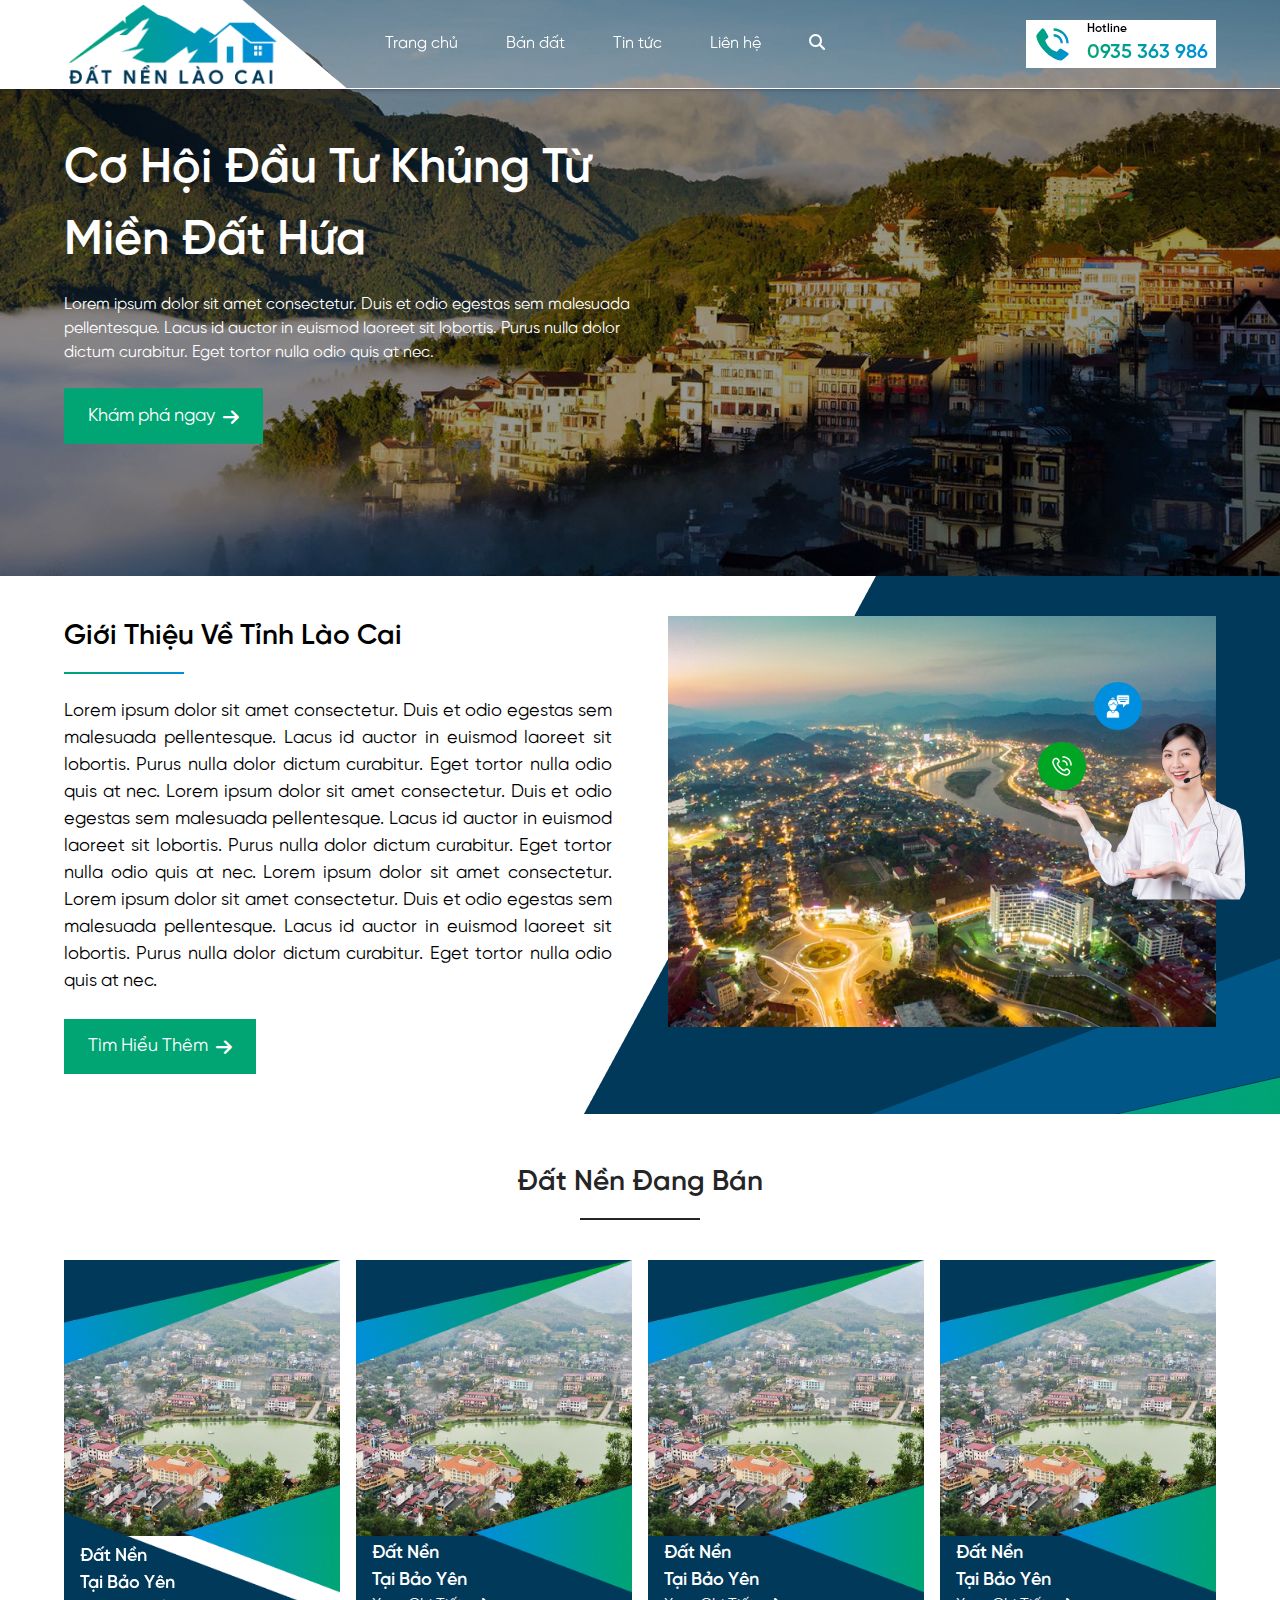
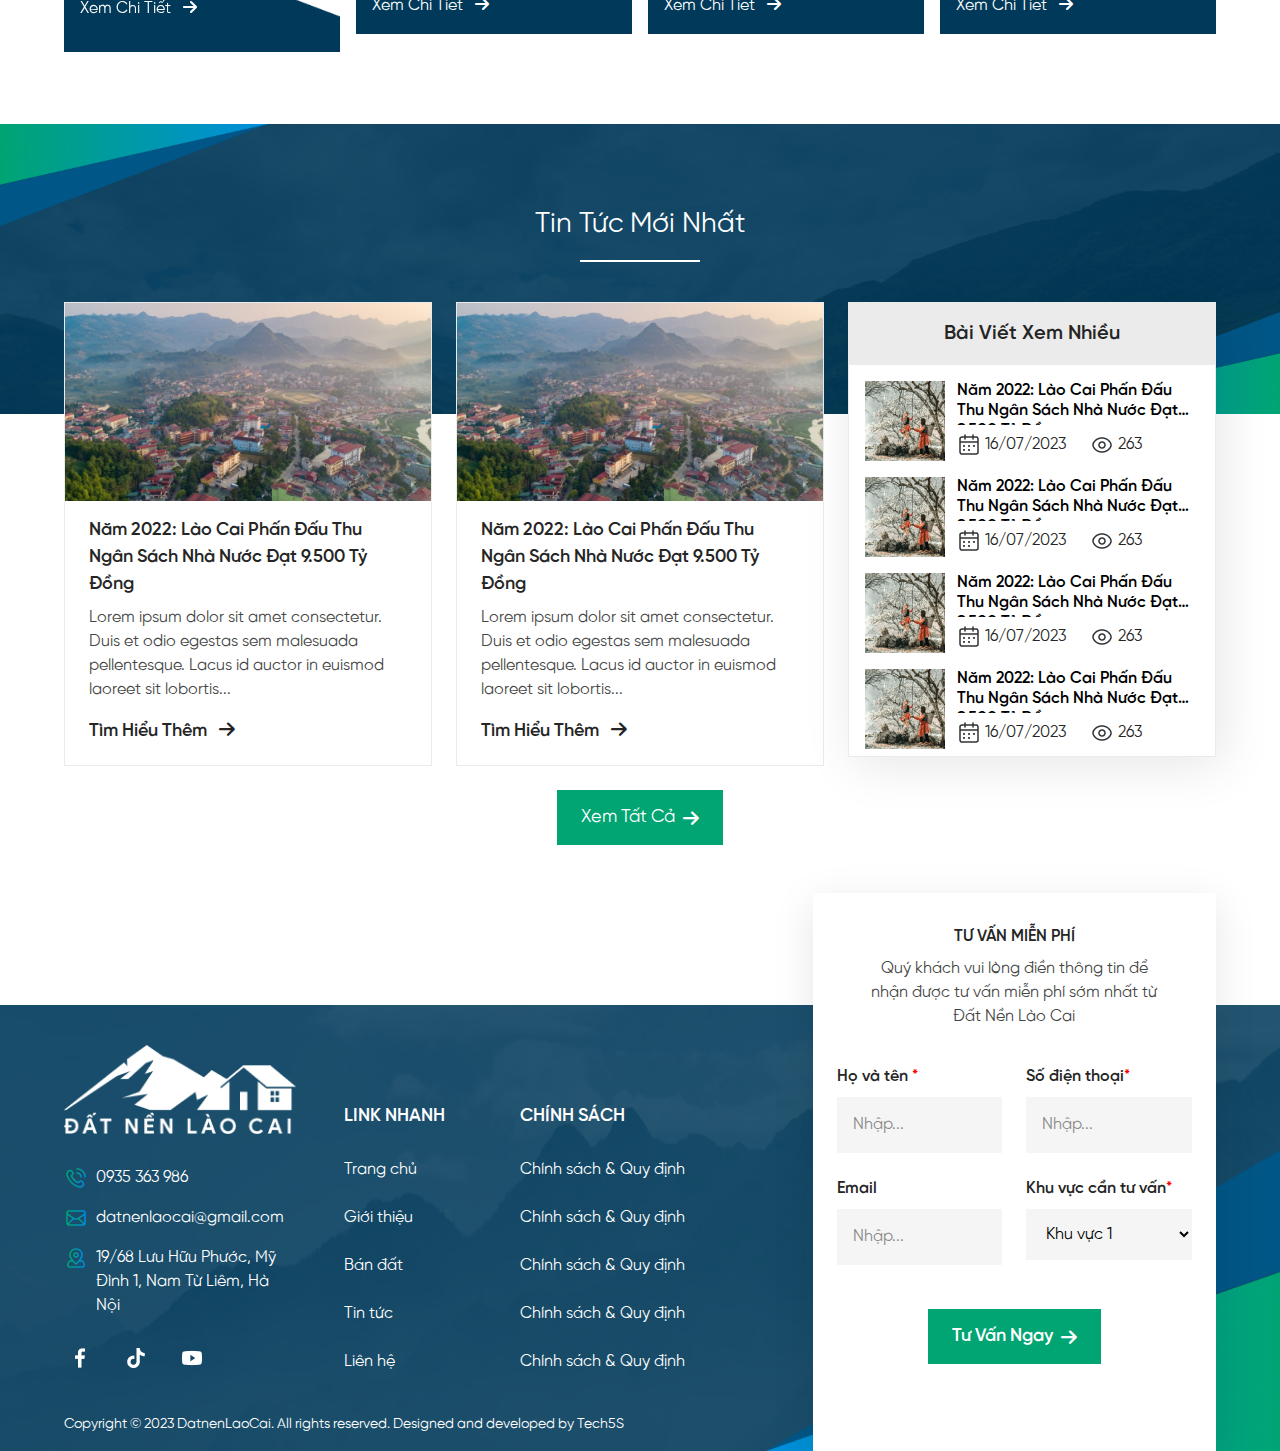
==== commit a37404f4: "update" ====
--- a/page/index.html
+++ b/page/index.html
@@ -13,7 +13,10 @@
     <header class="header header-index bg-[#FFFFFF33]">
       <div class="">
         <div class="logo absolute hidden lg:block lg:top-0 lg:left-0 h-full">
-          <a href="index.html" class="h-logo flex items-center justify-center h-full">
+          <a
+            href="index.html"
+            class="h-logo flex items-center justify-center h-full"
+          >
             <img src="theme/frontend/images/logo-2.png" alt="" />
           </a>
         </div>
@@ -81,7 +84,7 @@
                 </a>
               </div>
               <div
-                class="over-lay fixed lg:hidden block w-full h-full bg-[rgba(0,0,0,.7)] top-0 right-[-100%] z-50 transition-all duration-300"
+                class="over-lay fixed lg:hidden block h-full bg-[rgba(0,0,0,.7)] top-0 right-[-100%] z-50 transition-all duration-300"
               ></div>
             </div>
           </div>
@@ -196,25 +199,25 @@
                       />
                     </a>
                   </div>
-                  <div
-                    class="info-item text-[#fff] relative p-4"
-                  >
-                    <div
-                      class="title capitalize text-[18px] 2xl:text-[20px] dp:text-[24px] font-semibold"
-                    >
-                      <a href="#" title="Đất nền">
-                        <p><span>Đất nền</span></p>
-                      </a>
-                      <a href="#" title="Tại Bảo Yên">
-                        <p><span>Tại Bảo Yên</span></p>
-                      </a>
-                    </div>
-                    <div class="flex">
-                      <a href="#" class="view-detail"
-                        ><span class="mr-2">Xem Chi Tiết</span>
-                        <i class="fa-solid fa-arrow-right"></i
-                      ></a>
-                    </div>
+                  <div class="info-item text-[#fff] relative z-[4] -top-6">
+                    <img src="theme/frontend/images/decor-title.png" alt="">
+                    <div class="absolute top-1/2 -translate-y-1/2 p-4">
+                      <div class="title capitalize text-[18px] 2xl:text-[20px] dp:text-[24px] font-semibold">
+                        <a href="#" title="Đất nền">
+                          <p><span>Đất nền</span></p>
+                        </a>
+                        <a href="#" title="Tại Bảo Yên">
+                          <p><span>Tại Bảo Yên</span></p>
+                        </a>
+                      </div>
+                      <div class="flex">
+                        <a href="#" class="view-detail"
+                          ><span class="mr-2">Xem Chi Tiết</span>
+                          <i class="fa-solid fa-arrow-right"></i
+                        ></a>
+                      </div>
+                    </div>
+                    
                   </div>
                 </div>
               </div>
--- a/page/theme/frontend/css/style.css
+++ b/page/theme/frontend/css/style.css
@@ -618,6 +618,14 @@
   top: 75%;
 }
 
+.-top-12 {
+  top: -3rem;
+}
+
+.-top-6 {
+  top: -1.5rem;
+}
+
 .z-20 {
   z-index: 20;
 }
@@ -628,6 +636,10 @@
 
 .z-50 {
   z-index: 50;
+}
+
+.z-\[4\] {
+  z-index: 4;
 }
 
 .order-1 {
@@ -889,6 +901,11 @@
 
 .-translate-y-3\/4 {
   --tw-translate-y: -75%;
+  transform: translate(var(--tw-translate-x), var(--tw-translate-y)) rotate(var(--tw-rotate)) skewX(var(--tw-skew-x)) skewY(var(--tw-skew-y)) scaleX(var(--tw-scale-x)) scaleY(var(--tw-scale-y));
+}
+
+.translate-y-1\/2 {
+  --tw-translate-y: 50%;
   transform: translate(var(--tw-translate-x), var(--tw-translate-y)) rotate(var(--tw-rotate)) skewX(var(--tw-skew-x)) skewY(var(--tw-skew-y)) scaleX(var(--tw-scale-x)) scaleY(var(--tw-scale-y));
 }
 
@@ -1465,11 +1482,6 @@
     padding-right: 3rem;
   }
 
-  .lg\:px-4 {
-    padding-left: 1rem;
-    padding-right: 1rem;
-  }
-
   .lg\:px-7 {
     padding-left: 1.75rem;
     padding-right: 1.75rem;
--- a/page/theme/frontend/css/add.css
+++ b/page/theme/frontend/css/add.css
@@ -340,7 +340,7 @@
     width: 100%;
     height: 100%;
     overflow-y: auto;
-    max-width: min(240px, 50%);
+    max-width: min(320px, 50%);
     background: #008ede;
     z-index: 100;
     -webkit-transition: all 0.3s;
@@ -349,6 +349,7 @@
   }
   .header .menu-header .menu.active {
     left: 0;
+
   }
   .header .menu-header .menu.active ul li a {
     color: #fff;
@@ -358,6 +359,10 @@
   }
   .over-lay.show {
     right: 0;
+    width: calc(100% - 320px);
+  }
+  .over-lay {
+    width: 0;
   }
 }
 .section-news .box-news-latest,
@@ -468,20 +473,6 @@
   top: 0;
   left: 0;
   background-repeat: no-repeat;
-  z-index: 10;
+  z-index: 3;
   background-size: 100%;
-}
-.section-sale_home .item-land-sale::after {
-  content: "";
-  position: absolute;
-  background-image: url(../images/decor-title.png);
-  background-size: 100%;
-  background-repeat: no-repeat;
-  z-index: 10;
-  left: 0;
-  bottom: 0;
-  width: 100%;
-  height: 100%;
-  display: flex;
-  align-items: flex-end;
 }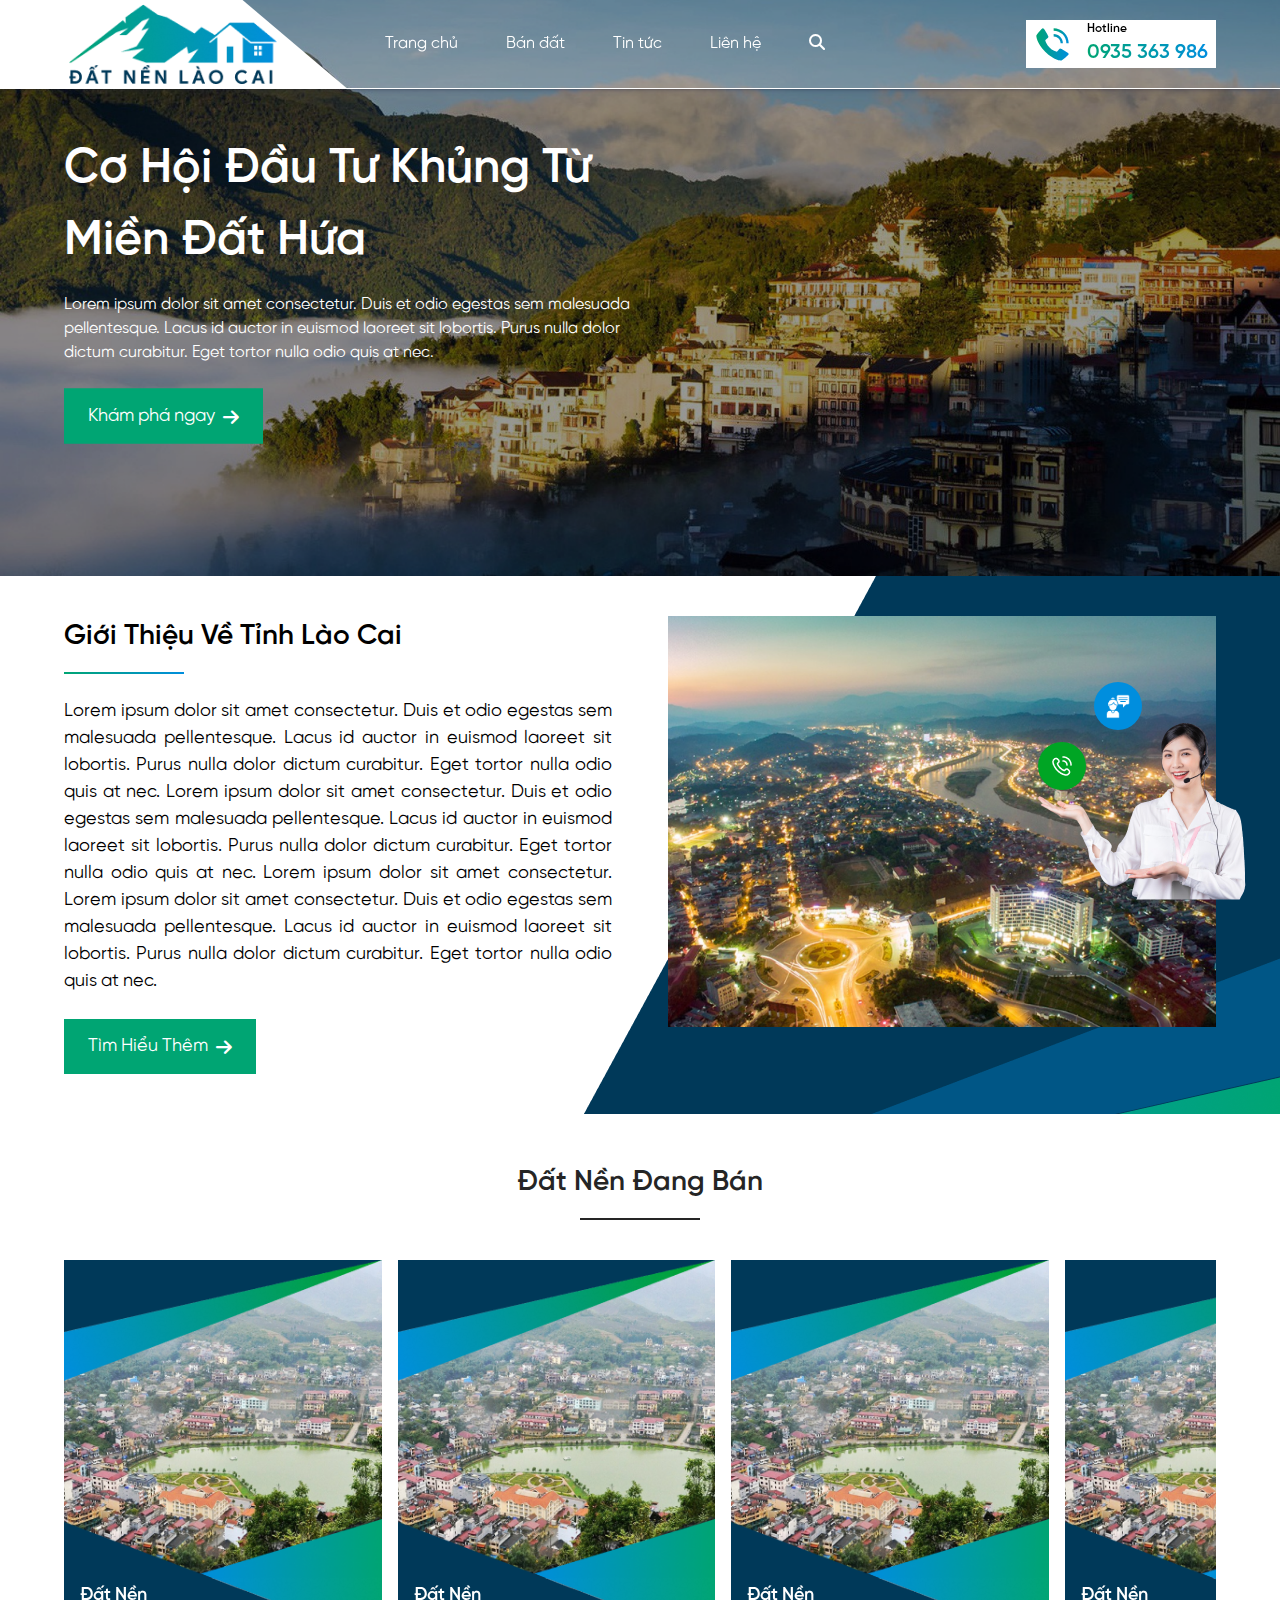
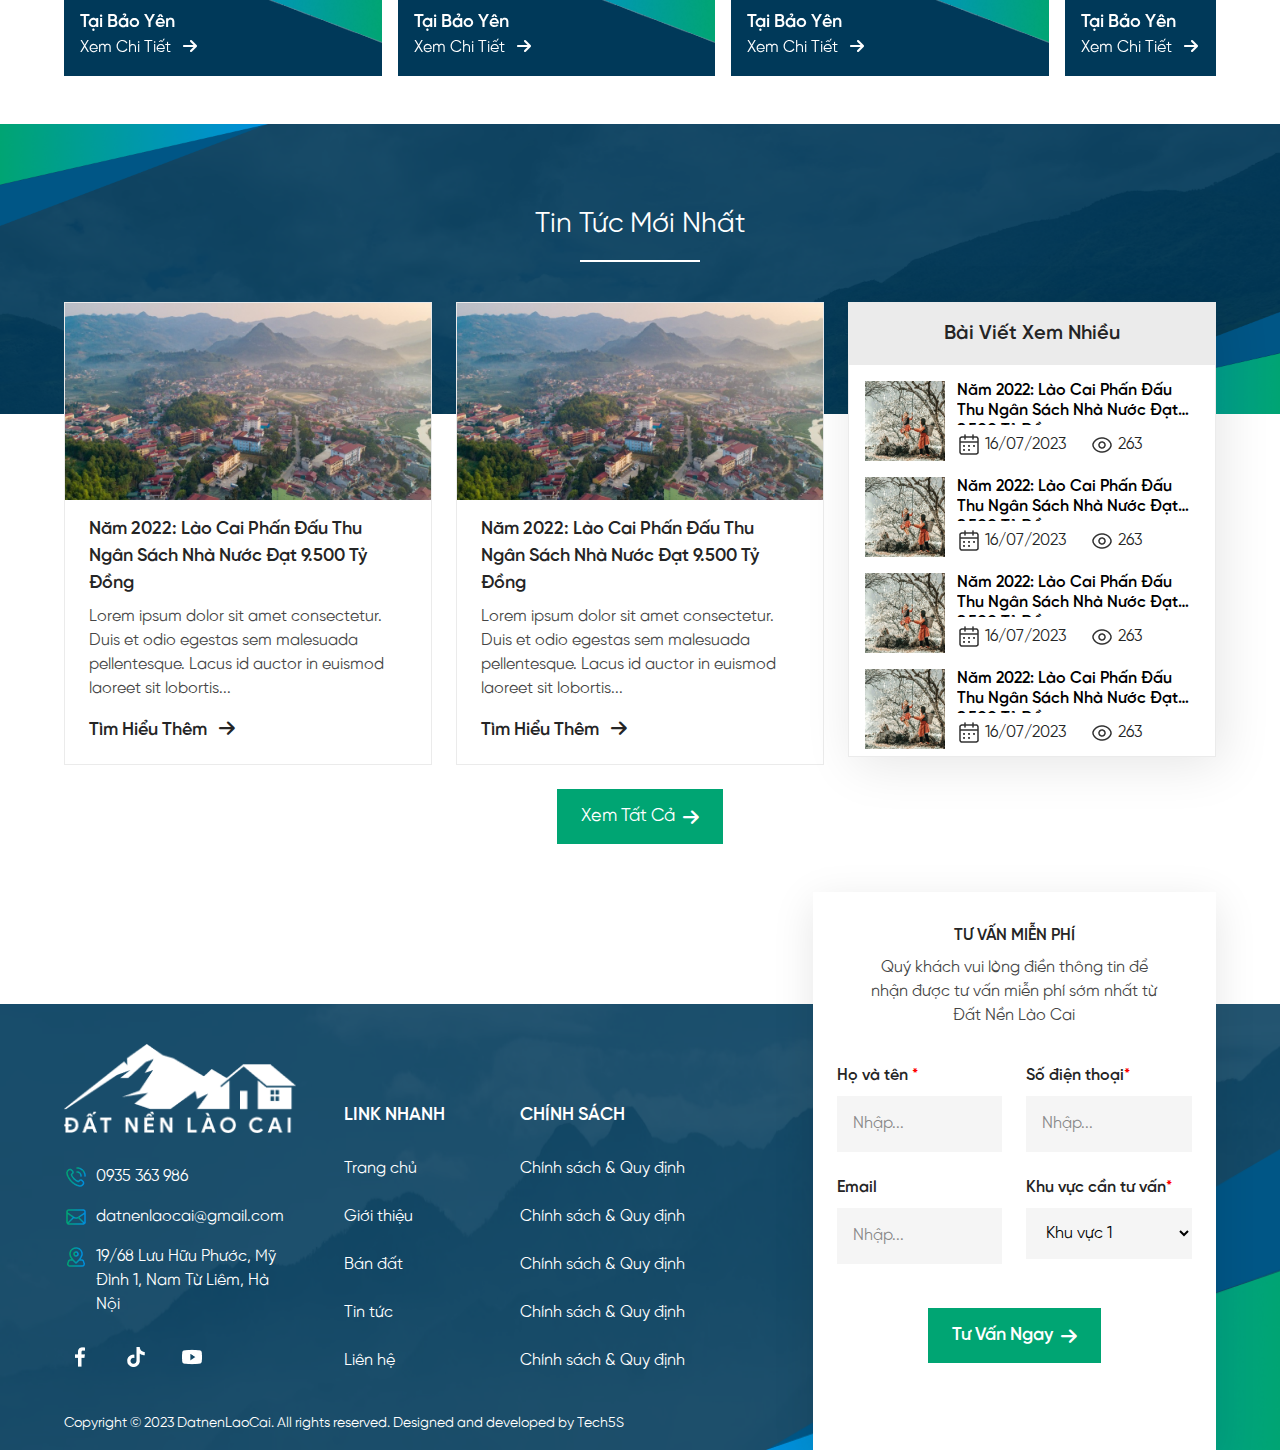
==== commit 3ebc3818: "update" ====
--- a/page/index.html
+++ b/page/index.html
@@ -189,40 +189,7 @@
           <div class="swiper sl-landing_mains">
             <div class="swiper-wrapper">
               <div class="swiper-slide">
-                <div class="item-land-sale relative">
-                  <div class="decor-sale-land relative overflow-hidden">
-                    <a href="#" class="c-img img">
-                      <img
-                        src="theme/frontend/images/img-sale.png"
-                        alt=""
-                        class="img-pro"
-                      />
-                    </a>
-                  </div>
-                  <div class="info-item text-[#fff] relative z-[4] -top-6">
-                    <img src="theme/frontend/images/decor-title.png" alt="">
-                    <div class="absolute top-1/2 -translate-y-1/2 p-4">
-                      <div class="title capitalize text-[18px] 2xl:text-[20px] dp:text-[24px] font-semibold">
-                        <a href="#" title="Đất nền">
-                          <p><span>Đất nền</span></p>
-                        </a>
-                        <a href="#" title="Tại Bảo Yên">
-                          <p><span>Tại Bảo Yên</span></p>
-                        </a>
-                      </div>
-                      <div class="flex">
-                        <a href="#" class="view-detail"
-                          ><span class="mr-2">Xem Chi Tiết</span>
-                          <i class="fa-solid fa-arrow-right"></i
-                        ></a>
-                      </div>
-                    </div>
-                    
-                  </div>
-                </div>
-              </div>
-              <div class="swiper-slide">
-                <div class="item-land-sale relative">
+                <div class="item-land-sale overflow-hidden relative">
                   <div class="decor-sale-land overflow-hidden">
                     <a href="#" class="c-img img">
                       <img
@@ -233,7 +200,7 @@
                     </a>
                   </div>
                   <div
-                    class="info-item bg-[#003959] text-[#fff] relative -mt-3 p-4"
+                    class="info-item text-[#fff] relative -mt-3 p-4"
                   >
                     <div
                       class="title capitalize text-[18px] 2xl:text-[20px] dp:text-[24px] font-semibold"
@@ -255,7 +222,7 @@
                 </div>
               </div>
               <div class="swiper-slide">
-                <div class="item-land-sale relative">
+                <div class="item-land-sale overflow-hidden relative">
                   <div class="decor-sale-land overflow-hidden">
                     <a href="#" class="c-img img">
                       <img
@@ -266,7 +233,7 @@
                     </a>
                   </div>
                   <div
-                    class="info-item bg-[#003959] text-[#fff] relative -mt-3 p-4"
+                    class="info-item text-[#fff] relative -mt-3 p-4"
                   >
                     <div
                       class="title capitalize text-[18px] 2xl:text-[20px] dp:text-[24px] font-semibold"
@@ -288,7 +255,7 @@
                 </div>
               </div>
               <div class="swiper-slide">
-                <div class="item-land-sale relative">
+                <div class="item-land-sale overflow-hidden relative">
                   <div class="decor-sale-land overflow-hidden">
                     <a href="#" class="c-img img">
                       <img
@@ -299,7 +266,40 @@
                     </a>
                   </div>
                   <div
-                    class="info-item bg-[#003959] text-[#fff] relative -mt-3 p-4"
+                    class="info-item text-[#fff] relative -mt-3 p-4"
+                  >
+                    <div
+                      class="title capitalize text-[18px] 2xl:text-[20px] dp:text-[24px] font-semibold"
+                    >
+                      <a href="#" title="Đất nền">
+                        <p><span>Đất nền</span></p>
+                      </a>
+                      <a href="#" title="Tại Bảo Yên">
+                        <p><span>Tại Bảo Yên</span></p>
+                      </a>
+                    </div>
+                    <div class="flex">
+                      <a href="#" class="view-detail"
+                        ><span class="mr-2">Xem Chi Tiết</span>
+                        <i class="fa-solid fa-arrow-right"></i
+                      ></a>
+                    </div>
+                  </div>
+                </div>
+              </div>
+              <div class="swiper-slide">
+                <div class="item-land-sale overflow-hidden relative">
+                  <div class="decor-sale-land overflow-hidden">
+                    <a href="#" class="c-img img">
+                      <img
+                        src="theme/frontend/images/img-sale.png"
+                        alt=""
+                        class="img-pro"
+                      />
+                    </a>
+                  </div>
+                  <div
+                    class="info-item text-[#fff] relative -mt-3 p-4"
                   >
                     <div
                       class="title capitalize text-[18px] 2xl:text-[20px] dp:text-[24px] font-semibold"
--- a/page/theme/frontend/css/style.css
+++ b/page/theme/frontend/css/style.css
@@ -586,6 +586,10 @@
   position: relative;
 }
 
+.-top-6 {
+  top: -1.5rem;
+}
+
 .left-0 {
   left: 0px;
 }
@@ -616,14 +620,6 @@
 
 .top-3\/4 {
   top: 75%;
-}
-
-.-top-12 {
-  top: -3rem;
-}
-
-.-top-6 {
-  top: -1.5rem;
 }
 
 .z-20 {
@@ -901,11 +897,6 @@
 
 .-translate-y-3\/4 {
   --tw-translate-y: -75%;
-  transform: translate(var(--tw-translate-x), var(--tw-translate-y)) rotate(var(--tw-rotate)) skewX(var(--tw-skew-x)) skewY(var(--tw-skew-y)) scaleX(var(--tw-scale-x)) scaleY(var(--tw-scale-y));
-}
-
-.translate-y-1\/2 {
-  --tw-translate-y: 50%;
   transform: translate(var(--tw-translate-x), var(--tw-translate-y)) rotate(var(--tw-rotate)) skewX(var(--tw-skew-x)) skewY(var(--tw-skew-y)) scaleX(var(--tw-scale-x)) scaleY(var(--tw-scale-y));
 }
 
--- a/page/theme/frontend/css/add.css
+++ b/page/theme/frontend/css/add.css
@@ -349,7 +349,6 @@
   }
   .header .menu-header .menu.active {
     left: 0;
-
   }
   .header .menu-header .menu.active ul li a {
     color: #fff;
@@ -452,7 +451,8 @@
   transition: all 0.3s;
   border-bottom: 1px solid #ffffff;
   transition: background-color 0.3s ease-in-out;
-  box-shadow: rgba(50, 50, 93, 0.25) 0px 2px 5px -1px, rgba(0, 0, 0, 0.3) 0px 1px 3px -1px;
+  box-shadow: rgba(50, 50, 93, 0.25) 0px 2px 5px -1px,
+    rgba(0, 0, 0, 0.3) 0px 1px 3px -1px;
 }
 .header-index.bg-header-scroll {
   /* background-image: linear-gradient(to right, #00a573, #008ede); */
@@ -464,10 +464,10 @@
 .section-sale_home .item-land-sale:hover .title {
   color: #008ede;
 }
-.section-sale_home .item-land-sale::before {
-  content: "";
-  position: absolute;
-  background-image: url(../images/item.png);
+/* .section-sale_home .item-land-sale .c-img::before {
+  content: "";
+  position: absolute;
+  background-image: url(../images/decor-1.png);
   width: 100%;
   height: 100%;
   top: 0;
@@ -475,4 +475,36 @@
   background-repeat: no-repeat;
   z-index: 3;
   background-size: 100%;
+} */
+.section-sale_home .item-land-sale::after {
+  content: "";
+  position: absolute;
+  background-image: url(../images/decor-title.png);
+  width: 100%;
+  height: 100%;
+  bottom: 0;
+  right: 0;
+  background-repeat: no-repeat;
+  z-index: 3;
+  background-size: 100%;
+  top:0;
+}
+.section-sale_home .item-land-sale::before {
+  content: "";
+  position: absolute;
+  background-image: url(../images/decor.png);
+  width: 100%;
+  height: 100%;
+  top: 0;
+  left: 0;
+  background-repeat: no-repeat;
+  z-index: 3;
+  background-size: 100%;
+  transition: all 1s;
+}
+.section-sale_home .item-land-sale .info-item {
+  z-index: 10;
+}
+.section-sale_home .item-land-sale:hover::before {
+  transform: scale(1.08);
 }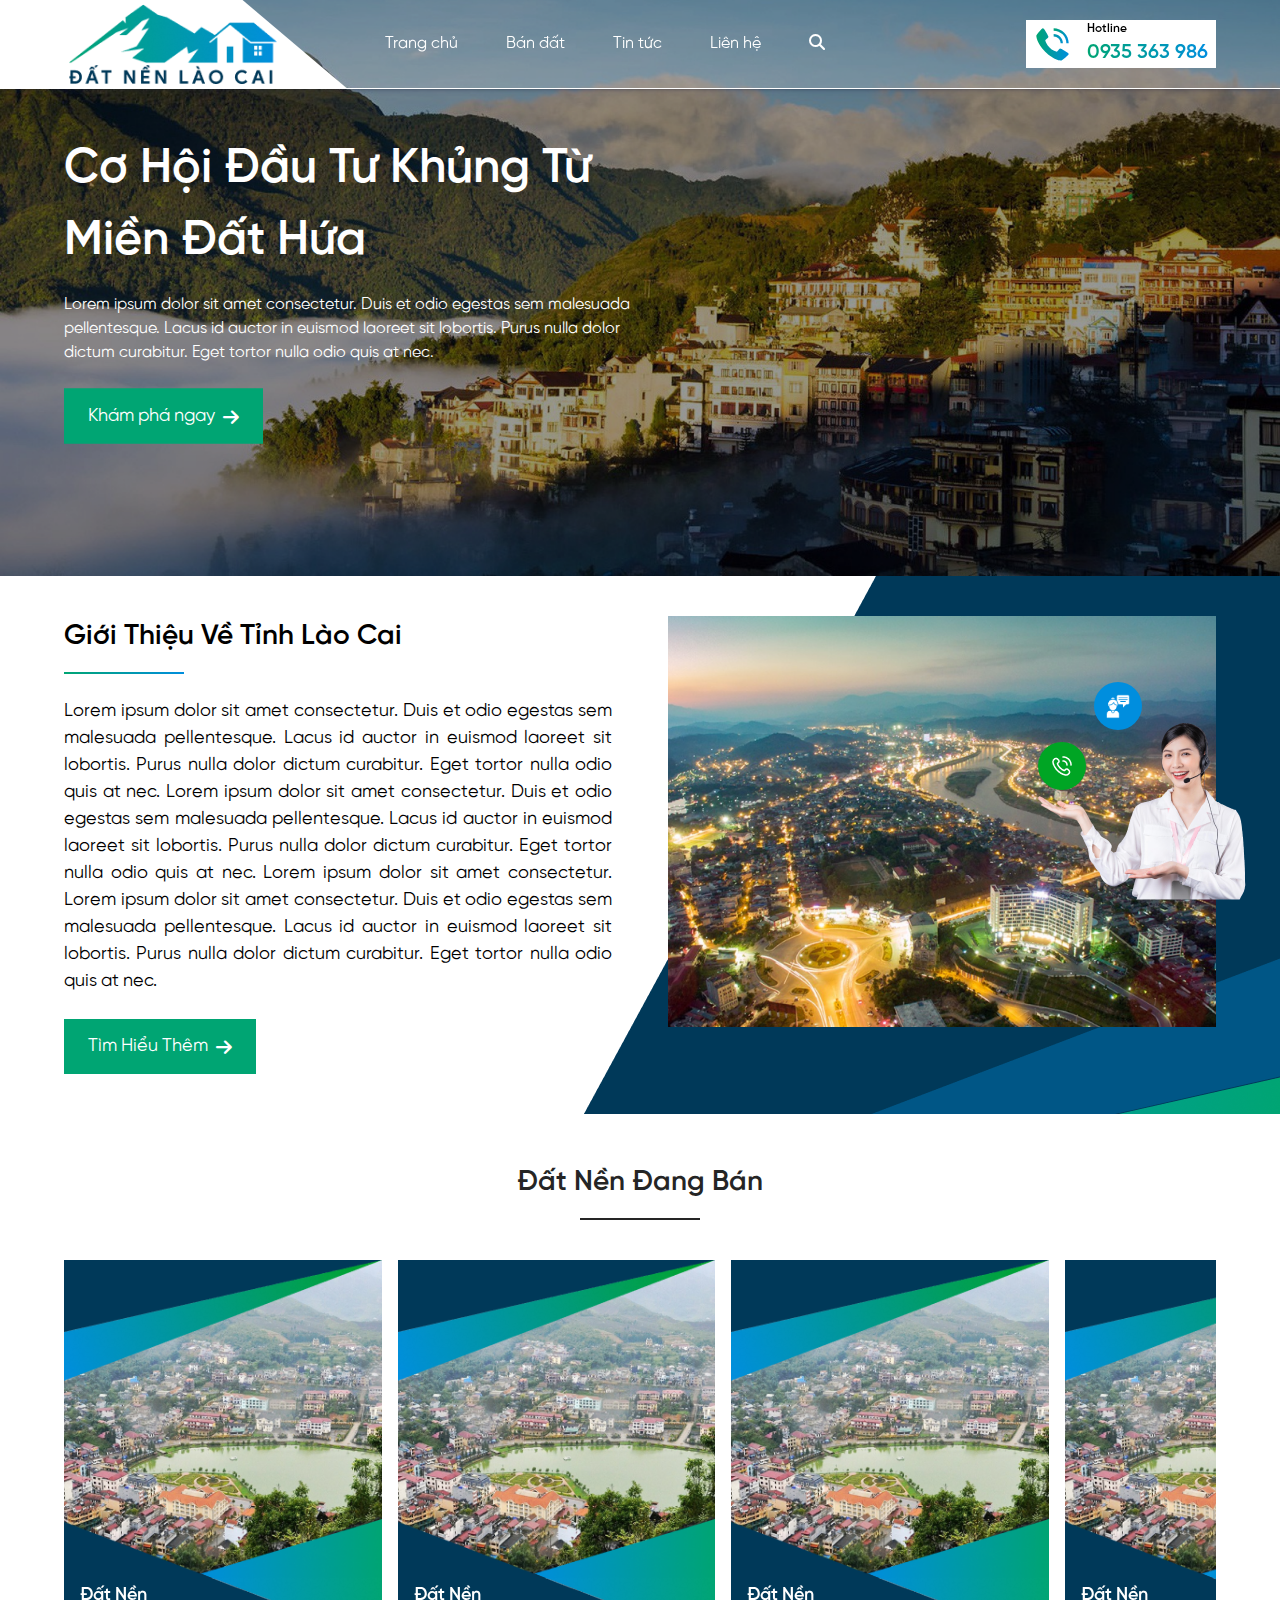
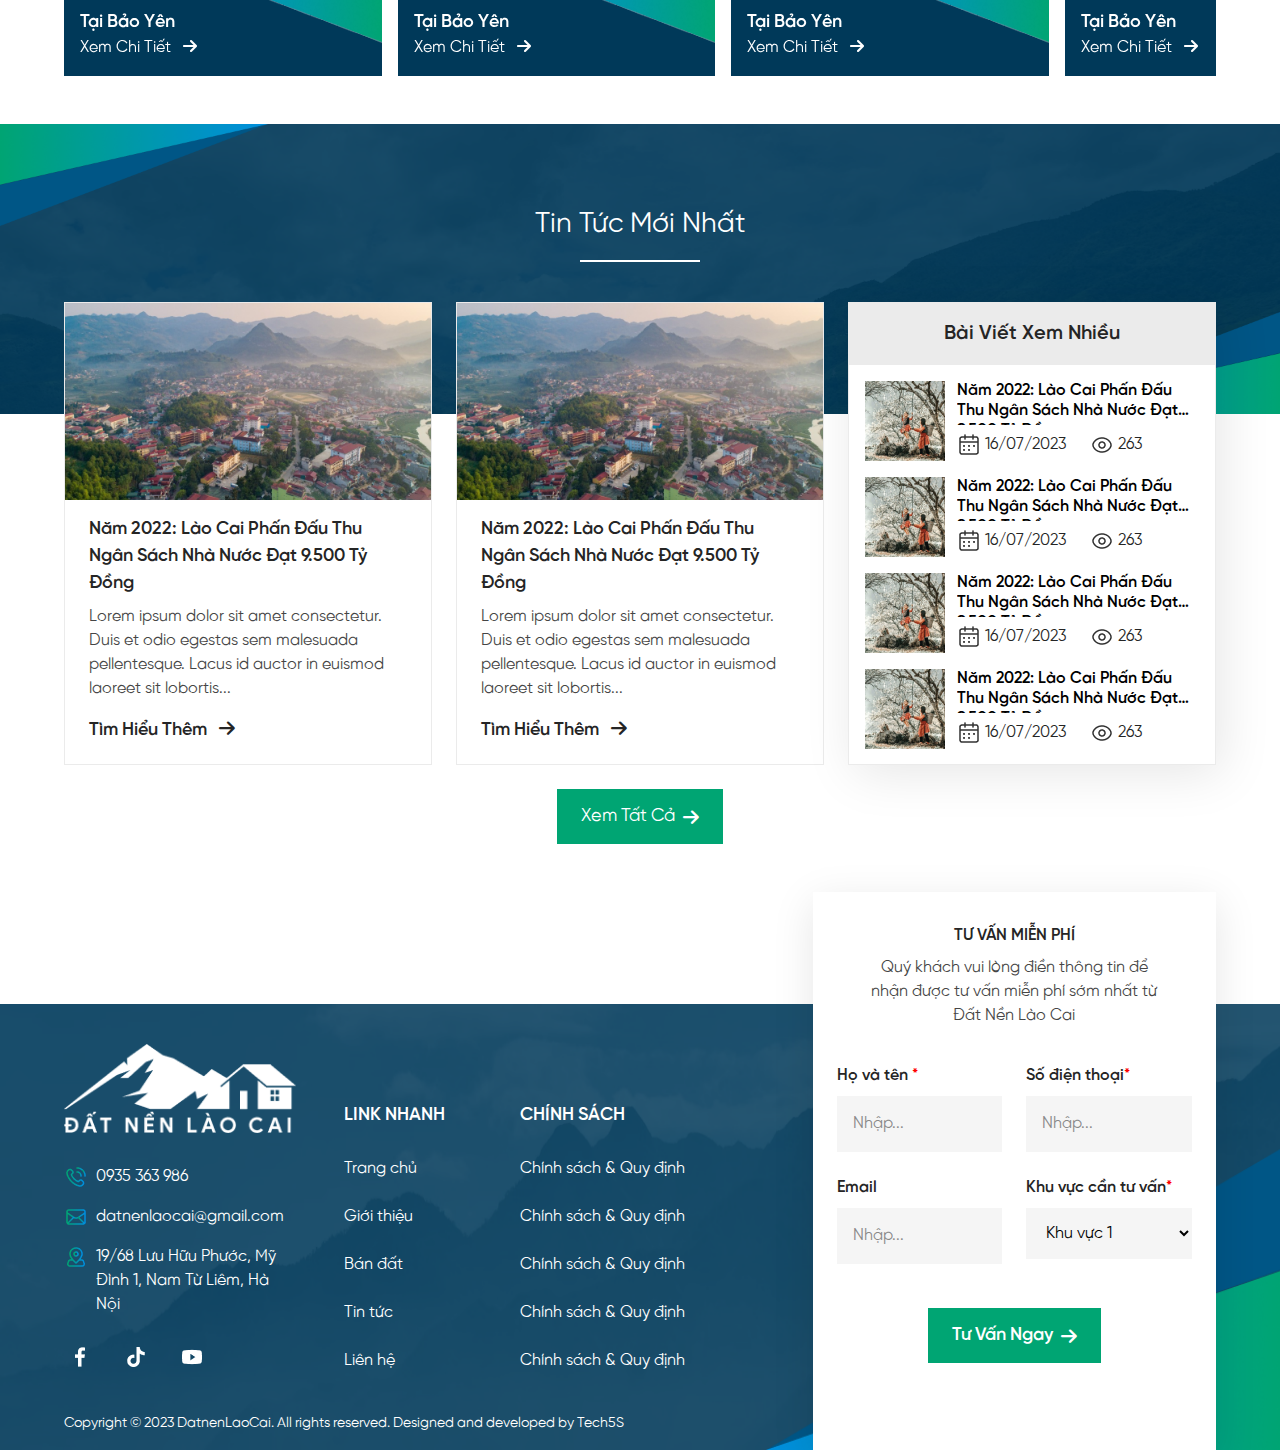
==== commit 6803ee65: "update" ====
--- a/page/index.html
+++ b/page/index.html
@@ -91,7 +91,7 @@
         </div>
       </div>
     </header>
-    <section class="section-banner mt-20 lg:mt-0 mx-auto">
+    <section class="section-banner mt-20 lg:mt-0 mx-auto container">
       <div class="banner-home h-full relative">
         <div class="bg-banner-home mx-auto">
           <img src="theme/frontend/images/banner-home.png" alt="" />
@@ -102,7 +102,7 @@
           <div class="xl:w-1/2 w-full">
             <div class="title text-white text-center xl:text-left">
               <h1
-                class="dp:text-[64px] 2xl:text-[56px] mb-4 xl:text-[48px] lg:text-[40px] text-[32px] capitalize font-semibold"
+                class="dp:text-[64px] 2xl:text-[56px] mb-4 xl:text-[48px] lg:text-[40px] text-[24px] capitalize font-semibold"
               >
                 <span>cơ hội đầu tư khủng từ Miền đất hứa</span>
               </h1>
@@ -116,11 +116,11 @@
               </p>
             </div>
             <div
-              class="btn_more dp:mt-10 2xl:mt-8 mt-6 flex justify-center xl:justify-normal"
+              class="btn_more dp:mt-10 2xl:mt-8 mt-2 lg:mt-6 flex justify-center xl:justify-normal"
             >
               <a
                 href="#"
-                class="text-white btn-more px-[22px] text-[18px] flex items-center py-3"
+                class="text-white btn-more lg:px-[22px] lg:text-[18px] flex items-center lg:py-3 px-3 py-2"
                 ><span class="mr-2">Khám phá ngay </span
                 ><i class="fa-solid fa-arrow-right"></i
               ></a>
@@ -160,7 +160,7 @@
             >
               <a
                 href="#"
-                class="text-white btn-more px-[22px] text-[18px] flex items-center py-3"
+                class="text-white btn-more px-3 py-2 md:px-[22px] md:text-[18px] flex items-center md:py-3"
                 ><span class="mr-2">Tìm Hiểu Thêm </span
                 ><i class="fa-solid fa-arrow-right"></i
               ></a>
@@ -338,7 +338,7 @@
         </div>
         <div class="list-items mt-10 flex flex-wrap items-stretch -mx-3">
           <div
-            class="w-full mb-4 lg:mb-0 md:w-1/2 lg:w-1/3 px-3 list-new__index md:flex-1"
+            class="w-full mb-4 lg:mb-0 md:w-1/2 lg:w-1/3 px-3 list-new__index lg:flex-1"
           >
             <div class="item-news h-full">
               <div class="image w-full">
@@ -379,7 +379,7 @@
             </div>
           </div>
           <div
-            class="w-full mb-4 lg:mb-0 md:w-1/2 lg:w-1/3 px-3 list-new__index md:flex-1"
+            class="w-full mb-4 lg:mb-0 md:w-1/2 lg:w-1/3 px-3 list-new__index lg:flex-1"
           >
             <div class="item-news h-full">
               <div class="image w-full">
@@ -420,7 +420,7 @@
             </div>
           </div>
           <div class="w-full md:w-1/2 lg:w-1/3 px-3 hidden lg:block lg:flex-1">
-            <div class="box-news-latest bg-[#fff]">
+            <div class="box-news-latest bg-[#fff] h-full">
               <p
                 class="title text-[#252525] text-[20px] py-4 text-center bg-[#ebebeb] capitalize font-semibold"
               >
@@ -686,7 +686,7 @@
         <div class="2xl:mt-8 mt-6 flex justify-center">
           <a
             href="#"
-            class="text-white btn-more px-[22px] text-[18px] flex items-center py-3"
+            class="text-white btn-more px-3 py-2  md:px-[22px] md:py-3 md:text-[18px] flex items-center "
             ><span class="mr-2">Xem Tất Cả </span
             ><i class="fa-solid fa-arrow-right"></i
           ></a>
@@ -776,7 +776,7 @@
                 </ul>
               </div>
               <div
-                class="w-2/5 md:w-1/4 lg:w-1/4 xl:w-1/4 px-3 md:px-6 2xl:px-8 dp:px-12 mb-4 lg:mb-0"
+                class="w-1/2 md:w-1/4 lg:w-1/4 xl:w-1/4 px-3 md:px-6 2xl:px-8 dp:px-12 mb-4 lg:mb-0"
               >
                 <p
                   class="title font-semibold text-[18px] mb-7 uppercase text-[#fff]"
@@ -794,7 +794,7 @@
                 </div>
               </div>
               <div
-                class="w-3/5 md:w-1/3 lg:w-1/3 xl:w-1/3 px-3 md:px-6 2xl:px-8 dp:px-12 mb-4 lg:mb-0"
+                class="w-1/2 md:w-1/3 lg:w-1/3 xl:w-1/3 px-3 md:px-6 2xl:px-8 dp:px-12 mb-4 lg:mb-0"
               >
                 <p
                   class="title font-semibold text-[18px] mb-7 uppercase text-[#fff]"
@@ -915,7 +915,7 @@
                   </div>
                   <div class="btn-form-footer flex justify-center mt-8">
                     <button
-                      class="text-white btn-more px-[22px] text-[18px] flex items-center py-3"
+                      class="text-white btn-more px-3 py-2  md:px-[22px] md:py-3 md:text-[18px] flex items-center"
                     >
                       <span class="mr-2 capitalize font-semibold"
                         >Tư vấn ngay</span
@@ -1004,7 +1004,7 @@
                 </div>
                 <div class="btn-form-footer flex justify-center mt-8">
                   <button
-                    class="text-white btn-more px-[22px] text-[18px] flex items-center py-3"
+                    class="text-white btn-more px-3 py-2  md:px-[22px] md:py-3 md:text-[18px] flex items-center"
                   >
                     <span class="mr-2 capitalize font-semibold"
                       >Tư vấn ngay</span
--- a/page/theme/frontend/css/style.css
+++ b/page/theme/frontend/css/style.css
@@ -776,6 +776,10 @@
   margin-top: 2rem;
 }
 
+.mt-3 {
+  margin-top: 0.75rem;
+}
+
 .block {
   display: block;
 }
@@ -1223,6 +1227,10 @@
   font-size: 36px;
 }
 
+.text-\[16px\] {
+  font-size: 16px;
+}
+
 .font-bold {
   font-weight: 700;
 }
@@ -1395,6 +1403,28 @@
     padding-left: 1.5rem;
     padding-right: 1.5rem;
   }
+
+  .md\:px-\[22px\] {
+    padding-left: 22px;
+    padding-right: 22px;
+  }
+
+  .md\:py-3 {
+    padding-top: 0.75rem;
+    padding-bottom: 0.75rem;
+  }
+
+  .md\:text-\[18px\] {
+    font-size: 18px;
+  }
+
+  .md\:text-\[36px\] {
+    font-size: 36px;
+  }
+
+  .md\:text-\[28px\] {
+    font-size: 28px;
+  }
 }
 
 @media (min-width: 1024px) {
@@ -1424,6 +1454,10 @@
     margin-top: 0px;
   }
 
+  .lg\:mt-6 {
+    margin-top: 1.5rem;
+  }
+
   .lg\:block {
     display: block;
   }
@@ -1483,8 +1517,30 @@
     padding-right: 2rem;
   }
 
+  .lg\:px-\[22px\] {
+    padding-left: 22px;
+    padding-right: 22px;
+  }
+
+  .lg\:py-3 {
+    padding-top: 0.75rem;
+    padding-bottom: 0.75rem;
+  }
+
   .lg\:text-\[40px\] {
     font-size: 40px;
+  }
+
+  .lg\:text-\[18px\] {
+    font-size: 18px;
+  }
+
+  .lg\:text-\[36px\] {
+    font-size: 36px;
+  }
+
+  .lg\:text-\[20px\] {
+    font-size: 20px;
   }
 }
 
--- a/page/theme/frontend/css/add.css
+++ b/page/theme/frontend/css/add.css
@@ -358,7 +358,7 @@
   }
   .over-lay.show {
     right: 0;
-    width: calc(100% - 320px);
+    width: calc(100% - min(320px, 50%));
   }
   .over-lay {
     width: 0;
@@ -367,6 +367,26 @@
 .section-news .box-news-latest,
 .section-detail_news .box-news-latest {
   box-shadow: 6px 8px 48px rgba(0, 0, 0, 0.1);
+}
+.section-advantage .title h2::after,.section-sale-landing .title h2::after {
+  content: "";
+  width: 120px;
+  height: 2px;
+  background: #252525;
+  position: absolute;
+  bottom: 0;
+  left: 50%;
+  transform: translateX(-50%);
+}
+.section-extension .title h2::after {
+  content: "";
+  width: 120px;
+  height: 2px;
+  background: #ffffff;
+  position: absolute;
+  bottom: 0;
+  left: 50%;
+  transform: translateX(-50%);
 }
 .section-detail_news .tag-post .title::after {
   content: "";
@@ -464,18 +484,6 @@
 .section-sale_home .item-land-sale:hover .title {
   color: #008ede;
 }
-/* .section-sale_home .item-land-sale .c-img::before {
-  content: "";
-  position: absolute;
-  background-image: url(../images/decor-1.png);
-  width: 100%;
-  height: 100%;
-  top: 0;
-  left: 0;
-  background-repeat: no-repeat;
-  z-index: 3;
-  background-size: 100%;
-} */
 .section-sale_home .item-land-sale::after {
   content: "";
   position: absolute;
@@ -487,7 +495,7 @@
   background-repeat: no-repeat;
   z-index: 3;
   background-size: 100%;
-  top:0;
+  top: 0;
 }
 .section-sale_home .item-land-sale::before {
   content: "";
@@ -507,4 +515,23 @@
 }
 .section-sale_home .item-land-sale:hover::before {
   transform: scale(1.08);
+}
+.swiper-button-next:after, .swiper-button-prev:after {
+  color: #ffffff;
+}
+.swiper-button-next, .swiper-rtl .swiper-button-prev {
+  background: rgba(0, 0, 0, 0.25);
+  width: auto !important;
+  height: auto !important;
+}
+.swiper-button-next:after, .swiper-rtl .swiper-button-prev:after {
+  padding: 12px;
+}
+.swiper-pagination-bullet {
+  width: 10% !important;
+  height: 2px !important;
+  border-radius: 0 !important;
+}
+.swiper-pagination-bullet.swiper-pagination-bullet-active {
+  background-image: linear-gradient(to right, #00a573, #008ede);
 }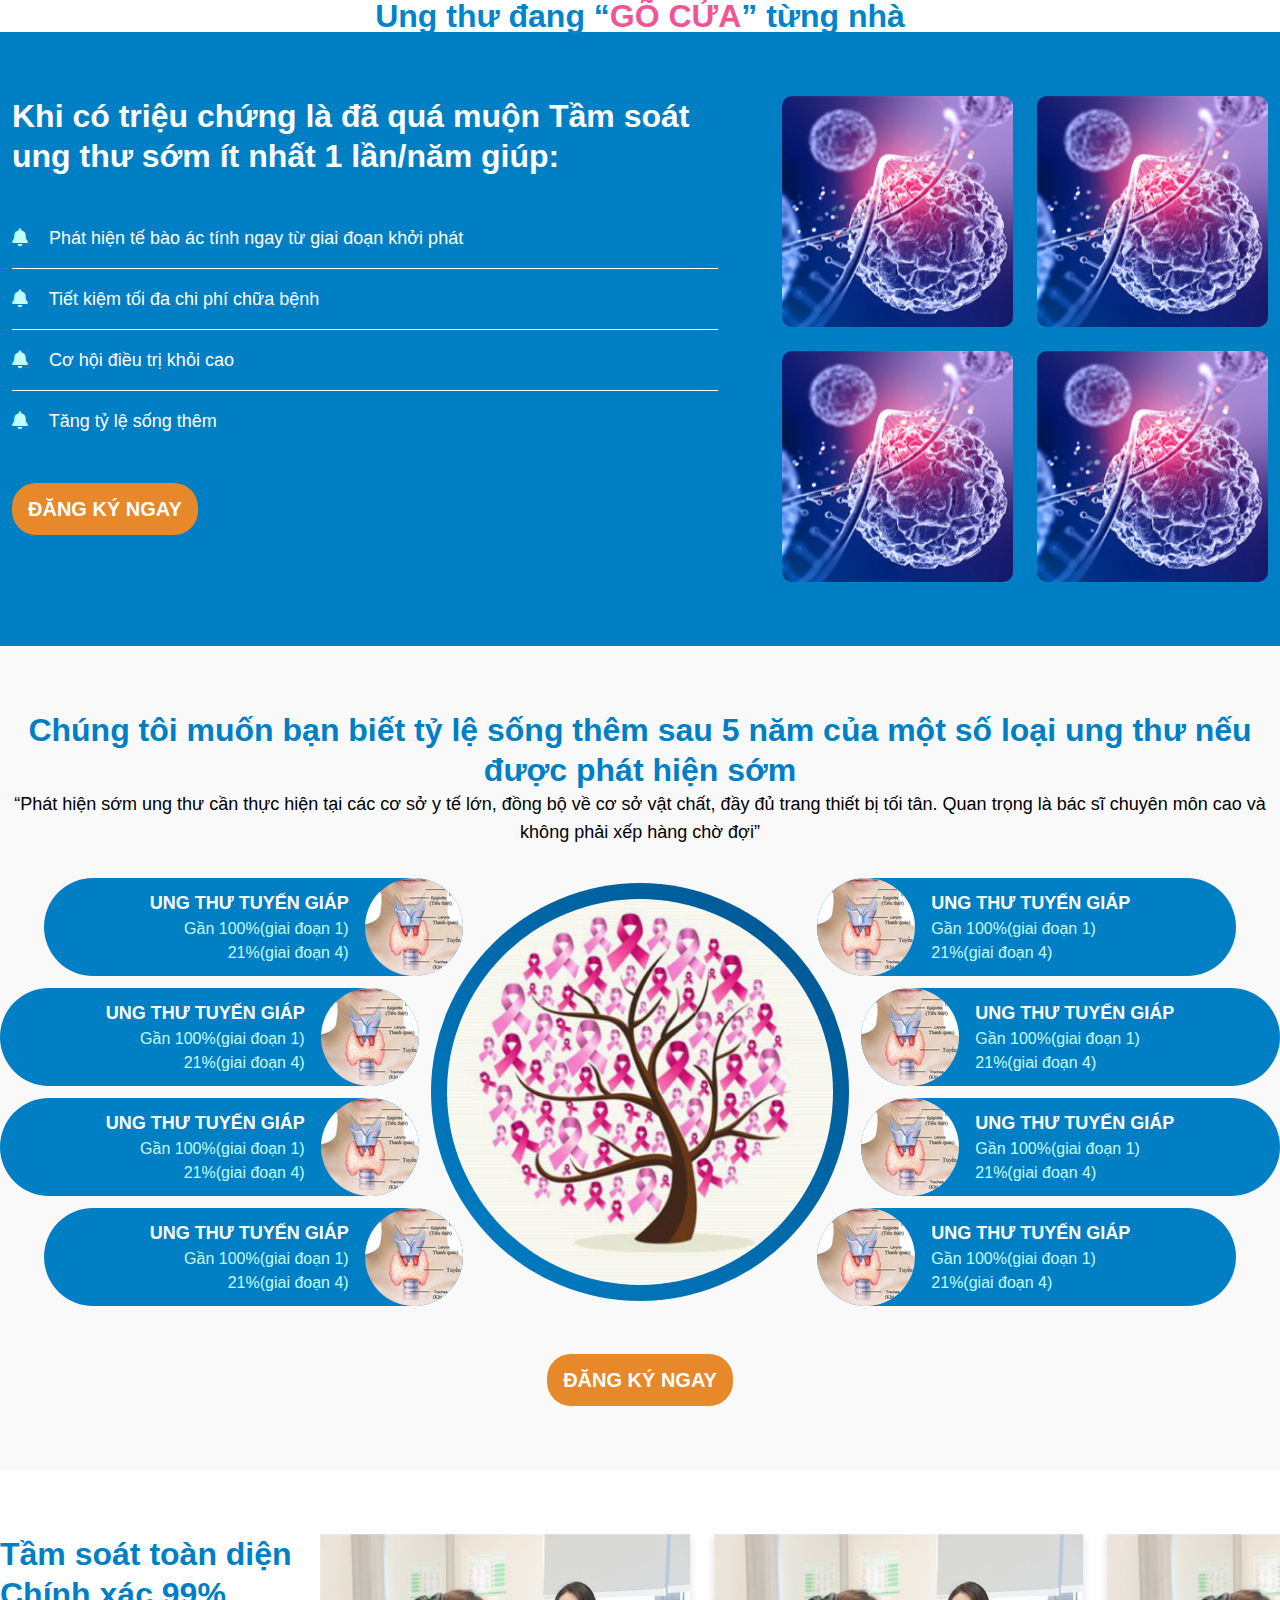
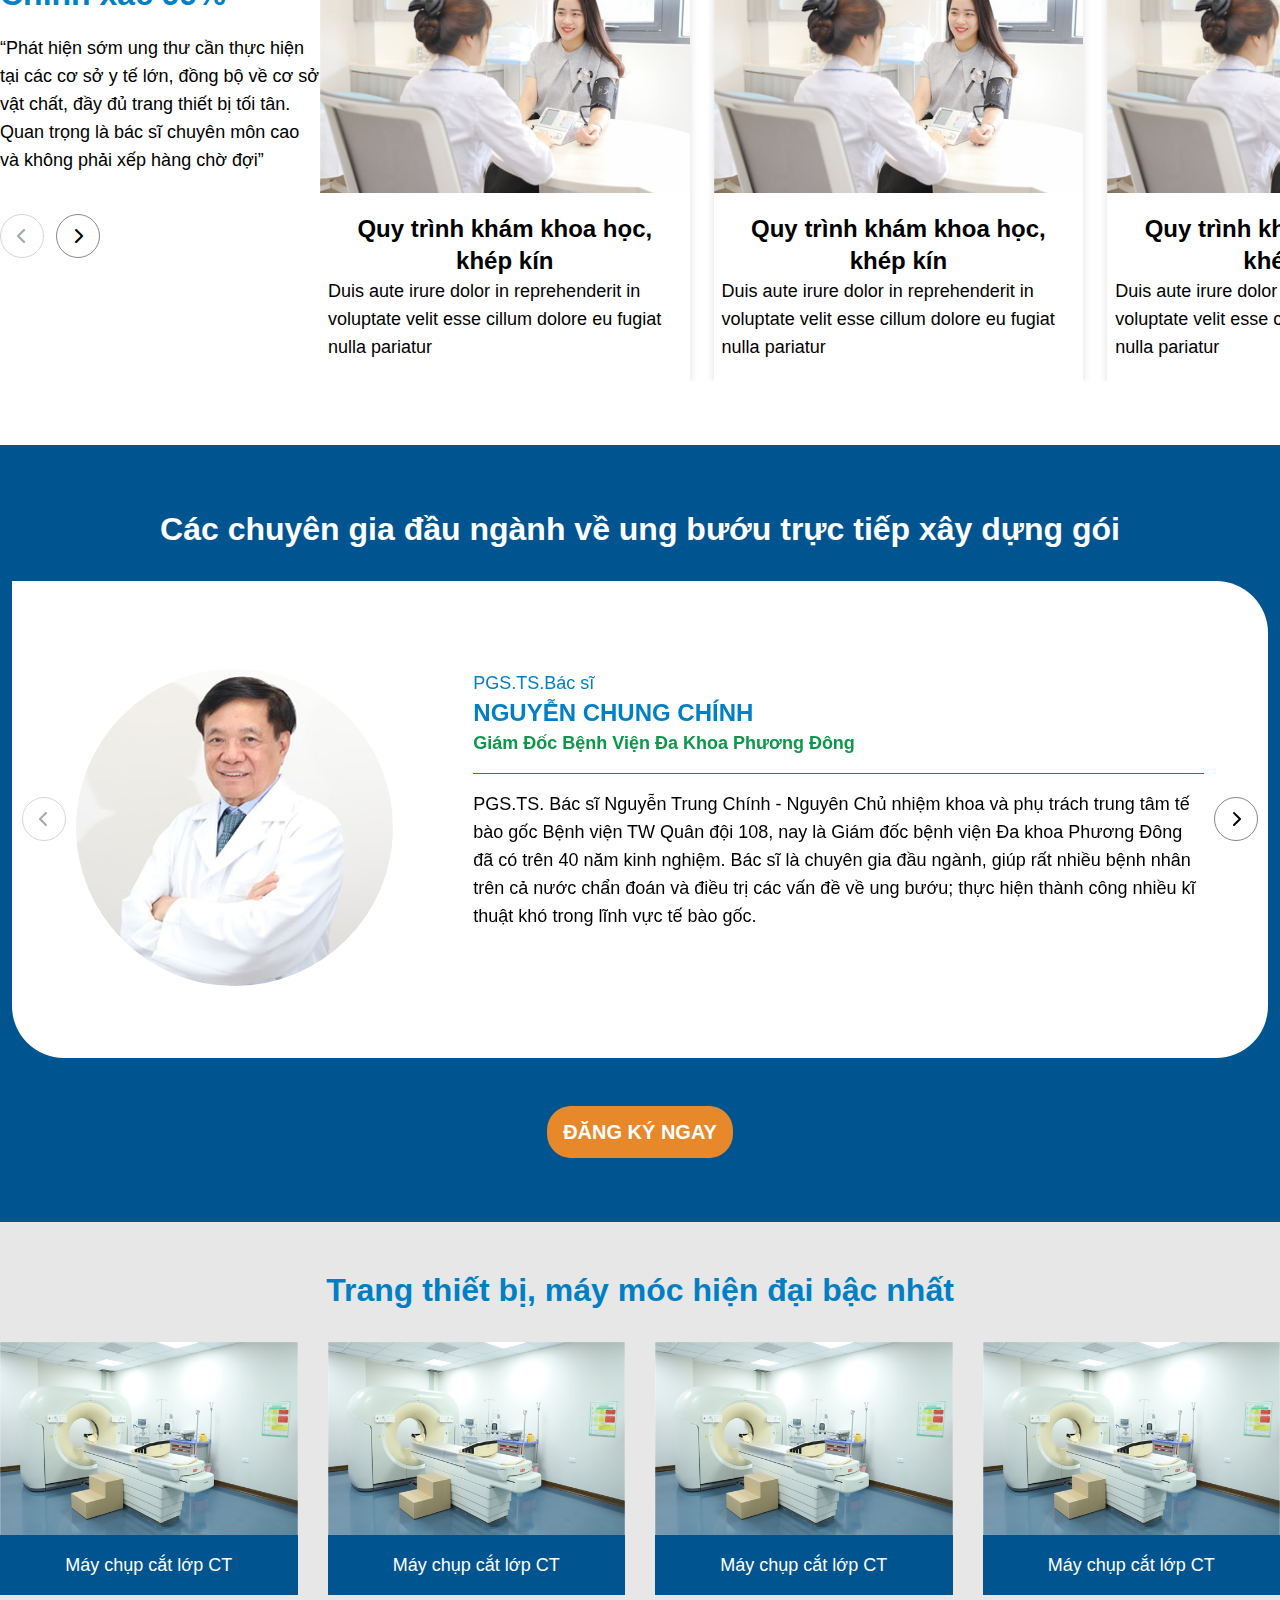
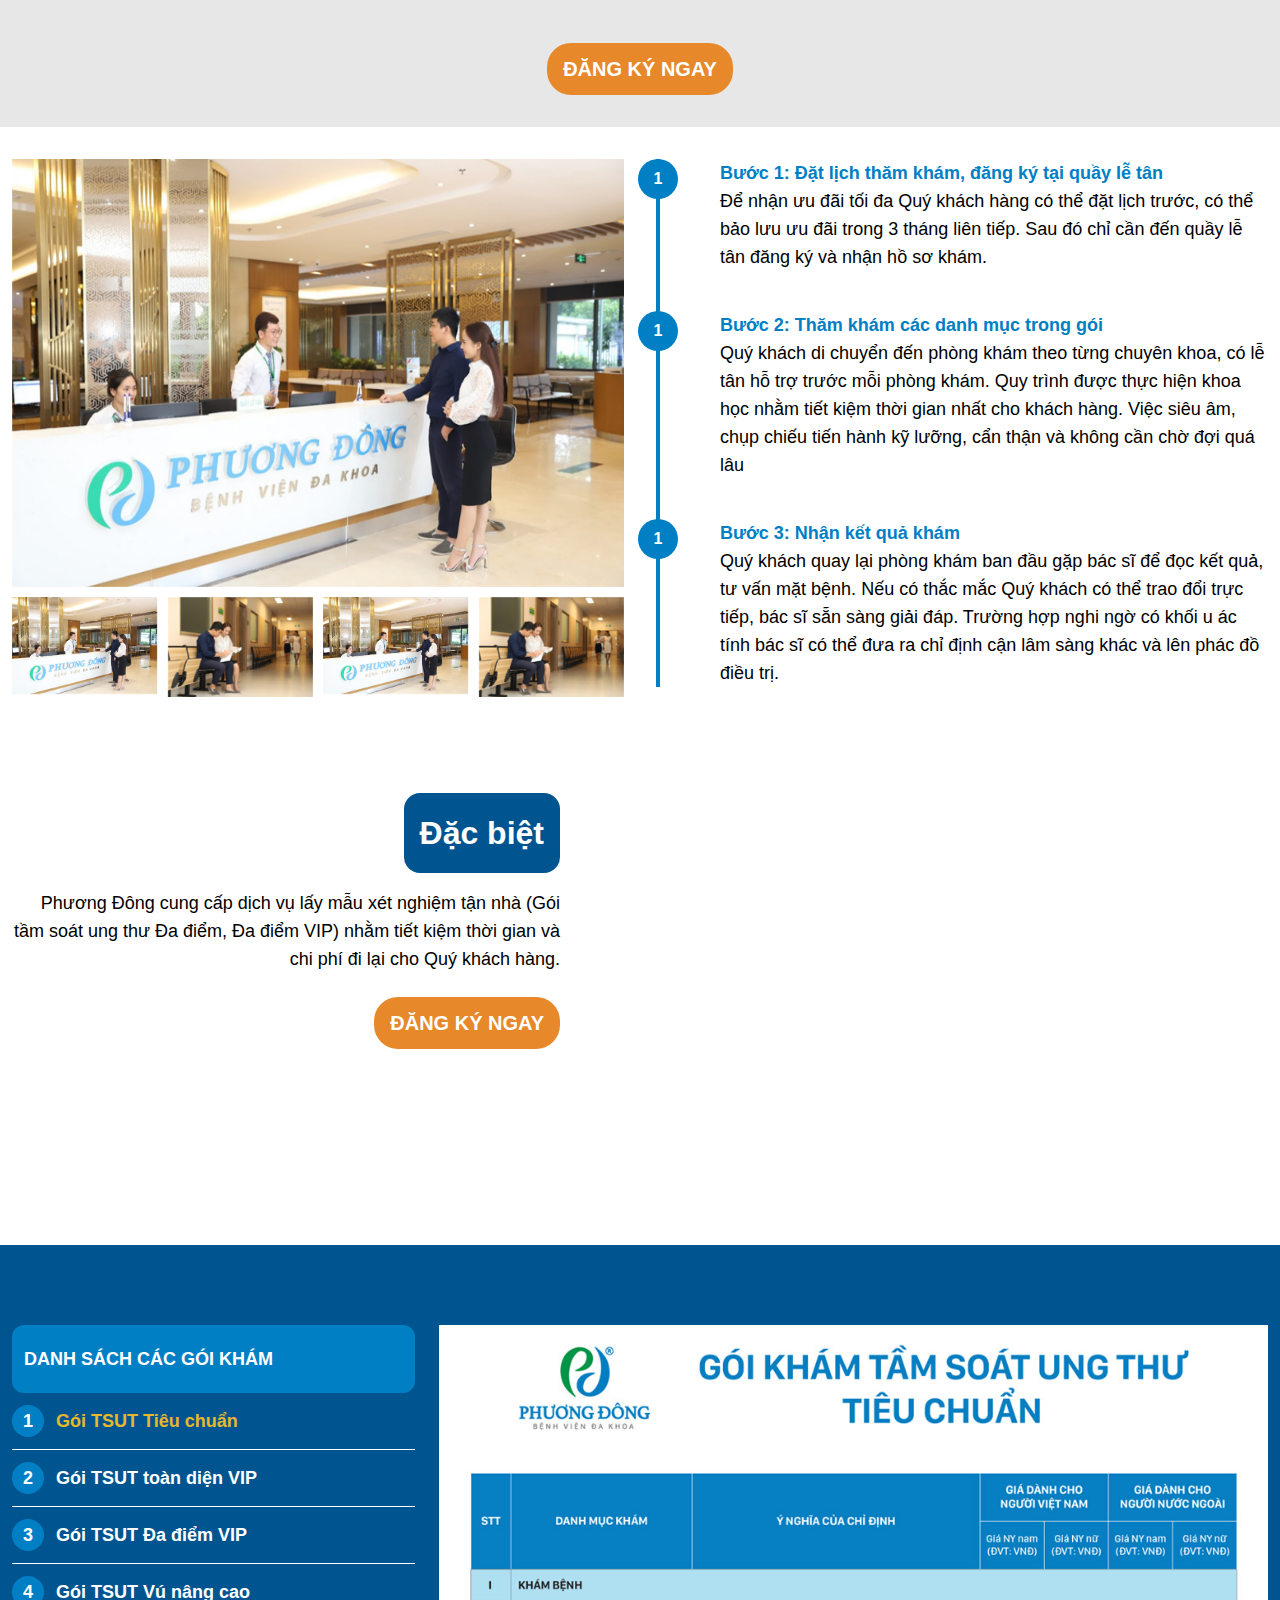
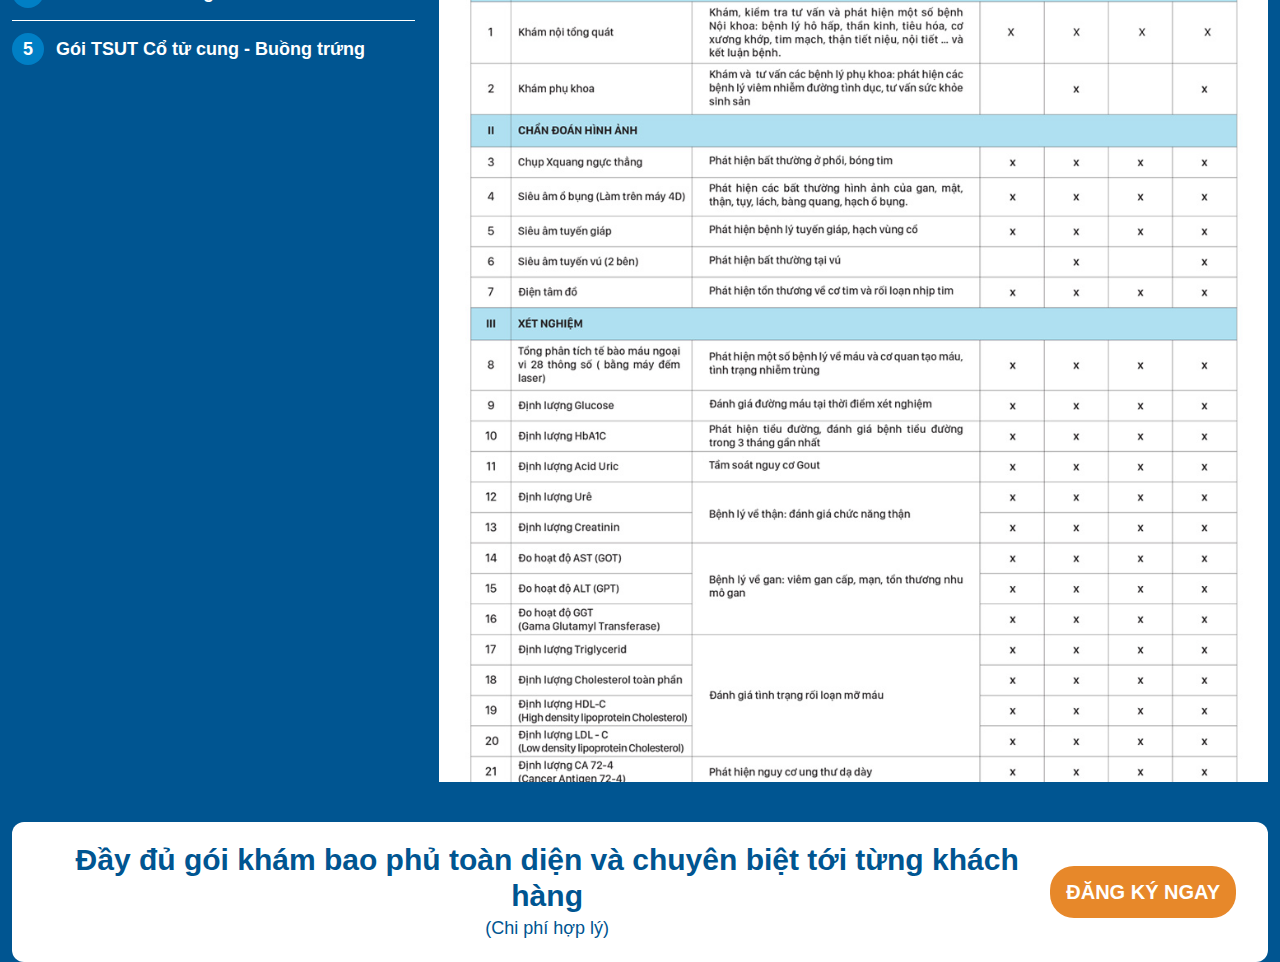
==== commit d58b3cea: "new" ====
--- a/page/index.html
+++ b/page/index.html
@@ -7,1019 +7,759 @@
     <link rel="stylesheet" href="theme/frontend/css/add.css" />
     <link rel="stylesheet" href="theme/frontend/css/fontawesome.css" />
     <link rel="stylesheet" href="theme/frontend/css/swiper-bundle.min.css" />
-    <title>Đất nền Lào cai</title>
+    <title>Phuong Dong</title>
   </head>
   <body>
-    <header class="header header-index bg-[#FFFFFF33]">
-      <div class="">
-        <div class="logo absolute hidden lg:block lg:top-0 lg:left-0 h-full">
+    <section class="!max-w-[1920px] mx-auto 2xl:pt-16 section-info">
+      <div class="container">
+        <div class="title">
+          <h2
+            class="text-[#0084cb] font-black 2xl:text-[2.5rem] xl:text-[2rem] text-2xl text-center"
+          >
+            Ung thư đang “<strong class="text-[#f05697] uppercase"
+              >gõ cửa</strong
+            >” từng nhà
+          </h2>
+        </div>
+        <div class="content"></div>
+      </div>
+    </section>
+    <section
+      class="!max-w-[1920px] mx-auto py-10 xl:py-16 2xl:py-20 bg-cus-blue"
+    >
+      <div class="container mx-auto">
+        <div class="lg:-mx-4 xl:-mx-8 flex flex-wrap">
+          <div class="lg:w-7/12 lg:px-4 xl:px-8 mb-8 lg:mb-0">
+            <div class="title">
+              <h2
+                class="font-black 2xl:text-[2.5rem] xl:text-[2rem] leading-tight text-2xl text-white"
+              >
+                Khi có triệu chứng là đã quá muộn Tầm soát ung thư sớm ít nhất 1
+                lần/năm giúp:
+              </h2>
+              <ul class="mt-6 xl:mt-8 2xl:mt-10 list-detect">
+                <li class="text-white text-lg">
+                  <i class="fa-solid fa-bell" style="color: #c3fefc"></i>
+                  <span>
+                    Phát hiện tế bào ác tính ngay từ giai đoạn khởi phát
+                  </span>
+                </li>
+                <li class="text-white text-lg">
+                  <i class="fa-solid fa-bell" style="color: #c3fefc"></i>
+                  <span> Tiết kiệm tối đa chi phí chữa bệnh </span>
+                </li>
+                <li class="text-white text-lg">
+                  <i class="fa-solid fa-bell" style="color: #c3fefc"></i>
+                  <span> Cơ hội điều trị khỏi cao </span>
+                </li>
+                <li class="text-white text-lg">
+                  <i class="fa-solid fa-bell" style="color: #c3fefc"></i>
+                  <span> Tăng tỷ lệ sống thêm </span>
+                </li>
+              </ul>
+              <div class="flex mt-8 justify-center lg:justify-normal">
+                <a
+                  href="#"
+                  class="font-black uppercase rounded-3xl text-xl text-white py-3 px-4 bg-cus-orange"
+                  >Đăng ký ngay</a
+                >
+              </div>
+            </div>
+          </div>
+          <div class="lg:w-5/12 lg:px-4 xl:px-8">
+            <div class="img-detect flex flex-wrap -m-3">
+              <div class="w-1/2 p-3">
+                <img src="theme/frontend/images/Untitled-3.jpg" alt="" />
+              </div>
+              <div class="w-1/2 p-3">
+                <img src="theme/frontend/images/Untitled-3.jpg" alt="" />
+              </div>
+              <div class="w-1/2 p-3">
+                <img src="theme/frontend/images/Untitled-3.jpg" alt="" />
+              </div>
+              <div class="w-1/2 p-3">
+                <img src="theme/frontend/images/Untitled-3.jpg" alt="" />
+              </div>
+            </div>
+          </div>
+        </div>
+      </div>
+    </section>
+    <section class="!max-w-[1920px] mx-auto py-16 bg-[#f9f9f9]">
+      <div class="container mx-auto">
+        <div class="title">
+          <h2
+            class="2xl:tex-[2.5rem] xl:text-[2rem] text-2xl text-cus-blue font-black leading-tight text-center"
+          >
+            Chúng tôi muốn bạn biết tỷ lệ sống thêm sau 5 năm của một số loại
+            ung thư nếu được phát hiện sớm
+          </h2>
+          <p class="text-lg text-black text-center">
+            “Phát hiện sớm ung thư cần thực hiện tại các cơ sở y tế lớn, đồng bộ
+            về cơ sở vật chất, đầy đủ trang thiết bị tối tân. Quan trọng là bác
+            sĩ chuyên môn cao và không phải xếp hàng chờ đợi”
+          </p>
+        </div>
+        <div class="module-content 2xl:pt-12 xl:pt-8 pt-6">
+          <div
+            class="grid grid-cols-1 sm:grid-cols-2 lg:grid-cols-3 sm:-mx-3 lg:-mx-0"
+          >
+            <div
+              class="col-span-1 sm:px-3 lg:px-0 mb-3 sm:mb-0 sick-content__left"
+            >
+              <div
+                class="item-sick mb-3 last:mb-0 group bg-cus-blue flex justify-end items-center rounded-full"
+              >
+                <div class="info-sick mr-4 text-right">
+                  <p class="font-bold text-lg text-white uppercase">
+                    ung thư tuyến giáp
+                  </p>
+                  <p class="text-[#c3fefc]">Gần 100%(giai đoạn 1)</p>
+                  <p class="text-[#c3fefc]">21%(giai đoạn 4)</p>
+                </div>
+                <div class="img-sick">
+                  <img src="theme/frontend/images/Untitled-7.jpg" alt="" />
+                </div>
+              </div>
+              <div
+                class="item-sick mb-3 last:mb-0 group bg-cus-blue flex justify-end items-center rounded-full"
+              >
+                <div class="info-sick mr-4 text-right">
+                  <p class="font-bold text-lg text-white uppercase">
+                    ung thư tuyến giáp
+                  </p>
+                  <p class="text-[#c3fefc]">Gần 100%(giai đoạn 1)</p>
+                  <p class="text-[#c3fefc]">21%(giai đoạn 4)</p>
+                </div>
+                <div class="img-sick">
+                  <img src="theme/frontend/images/Untitled-7.jpg" alt="" />
+                </div>
+              </div>
+              <div
+                class="item-sick mb-3 last:mb-0 group bg-cus-blue flex justify-end items-center rounded-full"
+              >
+                <div class="info-sick mr-4 text-right">
+                  <p class="font-bold text-lg text-white uppercase">
+                    ung thư tuyến giáp
+                  </p>
+                  <p class="text-[#c3fefc]">Gần 100%(giai đoạn 1)</p>
+                  <p class="text-[#c3fefc]">21%(giai đoạn 4)</p>
+                </div>
+                <div class="img-sick">
+                  <img src="theme/frontend/images/Untitled-7.jpg" alt="" />
+                </div>
+              </div>
+              <div
+                class="item-sick mb-3 last:mb-0 group bg-cus-blue flex justify-end items-center rounded-full"
+              >
+                <div class="info-sick mr-4 text-right">
+                  <p class="font-bold text-lg text-white uppercase">
+                    ung thư tuyến giáp
+                  </p>
+                  <p class="text-[#c3fefc]">Gần 100%(giai đoạn 1)</p>
+                  <p class="text-[#c3fefc]">21%(giai đoạn 4)</p>
+                </div>
+                <div class="img-sick">
+                  <img src="theme/frontend/images/Untitled-7.jpg" alt="" />
+                </div>
+              </div>
+            </div>
+            <div class="col-span-1 hidden lg:flex items-center">
+              <div class="img-sick-main">
+                <img src="theme/frontend/images/Untitled-8.jpg" alt="" />
+              </div>
+            </div>
+            <div class="col-span-1 sm:px-3 lg:px-0 sick-content__right">
+              <div
+                class="item-sick mb-3 last:mb-0 group bg-cus-blue flex justify-start items-center rounded-full"
+              >
+                <div class="img-sick mr-4">
+                  <img src="theme/frontend/images/Untitled-7.jpg" alt="" />
+                </div>
+                <div class="info-sick">
+                  <p class="font-bold text-lg text-white uppercase">
+                    ung thư tuyến giáp
+                  </p>
+                  <p class="text-[#c3fefc]">Gần 100%(giai đoạn 1)</p>
+                  <p class="text-[#c3fefc]">21%(giai đoạn 4)</p>
+                </div>
+              </div>
+              <div
+                class="item-sick mb-3 last:mb-0 group bg-cus-blue flex justify-start items-center rounded-full"
+              >
+                <div class="img-sick mr-4">
+                  <img src="theme/frontend/images/Untitled-7.jpg" alt="" />
+                </div>
+                <div class="info-sick">
+                  <p class="font-bold text-lg text-white uppercase">
+                    ung thư tuyến giáp
+                  </p>
+                  <p class="text-[#c3fefc]">Gần 100%(giai đoạn 1)</p>
+                  <p class="text-[#c3fefc]">21%(giai đoạn 4)</p>
+                </div>
+              </div>
+              <div
+                class="item-sick mb-3 last:mb-0 group bg-cus-blue flex justify-start items-center rounded-full"
+              >
+                <div class="img-sick mr-4">
+                  <img src="theme/frontend/images/Untitled-7.jpg" alt="" />
+                </div>
+                <div class="info-sick">
+                  <p class="font-bold text-lg text-white uppercase">
+                    ung thư tuyến giáp
+                  </p>
+                  <p class="text-[#c3fefc]">Gần 100%(giai đoạn 1)</p>
+                  <p class="text-[#c3fefc]">21%(giai đoạn 4)</p>
+                </div>
+              </div>
+              <div
+                class="item-sick mb-3 last:mb-0 group bg-cus-blue flex justify-start items-center rounded-full"
+              >
+                <div class="img-sick mr-4">
+                  <img src="theme/frontend/images/Untitled-7.jpg" alt="" />
+                </div>
+                <div class="info-sick">
+                  <p class="font-bold text-lg text-white uppercase">
+                    ung thư tuyến giáp
+                  </p>
+                  <p class="text-[#c3fefc]">Gần 100%(giai đoạn 1)</p>
+                  <p class="text-[#c3fefc]">21%(giai đoạn 4)</p>
+                </div>
+              </div>
+            </div>
+          </div>
+        </div>
+        <div class="flex mt-8 lg:mt-10 xl:mt-12 2xl:mt-16 justify-center">
           <a
-            href="index.html"
-            class="h-logo flex items-center justify-center h-full"
+            href="#"
+            class="font-black uppercase rounded-3xl text-xl text-white py-3 px-4 bg-cus-orange"
+            >Đăng ký ngay</a
           >
-            <img src="theme/frontend/images/logo-2.png" alt="" />
-          </a>
-        </div>
-        <div class="menu-header bg-[#fff] lg:bg-transparent">
-          <div
-            class="container mx-auto dp:px-64 xl:px-16 2xl:px-32 lg:px-8 px-3"
+        </div>
+      </div>
+    </section>
+    <section class="!max-w-[1920px] mx-auto py-16">
+      <div class="!max-w-[1520px]">
+        <div class="flex">
+          <div class="w-1/4">
+            <h2
+              class="font-bold 2xl:text-[2.5rem] xl:text-[2rem] leading-tight text-2xl text-cus-blue"
+            >
+              <p>Tầm soát toàn diện</p>
+              <p>Chính xác 99%</p>
+            </h2>
+            <p class="text-lg text-black mt-5">
+              “Phát hiện sớm ung thư cần thực hiện tại các cơ sở y tế lớn, đồng
+              bộ về cơ sở vật chất, đầy đủ trang thiết bị tối tân. Quan trọng là
+              bác sĩ chuyên môn cao và không phải xếp hàng chờ đợi”
+            </p>
+            <div class="relative flex mt-10">
+              <div class="swiper-button-prev !static !mt-0 mr-3">
+                <i class="fa-solid fa-chevron-left"></i>
+              </div>
+              <div class="swiper-button-next !static !mt-0">
+                <i class="fa-solid fa-chevron-right"></i>
+              </div>
+            </div>
+          </div>
+          <div class="w-3/4">
+            <div class="list-procedure">
+              <div class="swiper sl_procedure">
+                <div class="swiper-wrapper">
+                  <div class="swiper-slide">
+                    <div class="item-procedure">
+                      <div>
+                        <a href="#" class="c-img img">
+                          <img
+                            src="theme/frontend/images/Untitled-14.jpg"
+                            alt=""
+                          />
+                        </a>
+                      </div>
+                      <div class="info-procedure py-5 px-2 bg-white">
+                        <p class="text-2xl font-bold text-black text-center">
+                          Quy trình khám khoa học, khép kín
+                        </p>
+                        <p class="text-lg text-black">
+                          Duis aute irure dolor in reprehenderit in voluptate
+                          velit esse cillum dolore eu fugiat nulla pariatur
+                        </p>
+                      </div>
+                    </div>
+                  </div>
+                  <div class="swiper-slide">
+                    <div class="item-procedure">
+                      <div>
+                        <a href="#" class="c-img img">
+                          <img
+                            src="theme/frontend/images/Untitled-14.jpg"
+                            alt=""
+                          />
+                        </a>
+                      </div>
+                      <div class="info-procedure py-5 px-2 bg-white">
+                        <p class="text-2xl font-bold text-black text-center">
+                          Quy trình khám khoa học, khép kín
+                        </p>
+                        <p class="text-lg text-black">
+                          Duis aute irure dolor in reprehenderit in voluptate
+                          velit esse cillum dolore eu fugiat nulla pariatur
+                        </p>
+                      </div>
+                    </div>
+                  </div>
+                  <div class="swiper-slide">
+                    <div class="item-procedure">
+                      <div>
+                        <a href="#" class="c-img img">
+                          <img
+                            src="theme/frontend/images/Untitled-14.jpg"
+                            alt=""
+                          />
+                        </a>
+                      </div>
+                      <div class="info-procedure py-5 px-2 bg-white">
+                        <p class="text-2xl font-bold text-black text-center">
+                          Quy trình khám khoa học, khép kín
+                        </p>
+                        <p class="text-lg text-black">
+                          Duis aute irure dolor in reprehenderit in voluptate
+                          velit esse cillum dolore eu fugiat nulla pariatur
+                        </p>
+                      </div>
+                    </div>
+                  </div>
+                </div>
+              </div>
+            </div>
+          </div>
+        </div>
+      </div>
+    </section>
+    <section
+      class="!max-w-[1920px] mx-auto py-10 xl:py-16 2xl:py-20 bg-cus-blue-2"
+    >
+      <div class="container mx-auto">
+        <div class="title">
+          <h2
+            class="2xl:text-[2.5rem] xl:text-[2rem] text-2xl text-white font-black leading-tight text-center"
           >
-            <div class="sm:flex justify-between">
-              <div class="flex lg:hidden justify-between items-center">
-                <span class="icon-menu"><i class="fa-solid fa-bars"></i></span>
-                <div class="flex items-center h-full">
-                  <a
-                    href="index.html"
-                    class="h-logo flex items-center justify-center bg-[#fff] py-3"
+            Các chuyên gia đầu ngành về ung bướu trực tiếp xây dựng gói
+          </h2>
+        </div>
+        <div class="list-expert 2xl:mt-10 xl:mt-8 mt-6">
+          <div class="swiper sl_expert">
+            <div class="swiper-wrapper">
+              <div class="swiper-slide">
+                <div
+                  class="item-expert px-4 lg:px-8 xl:px-16 2xl:px-20 pt-14 pb-10 flex flex-wrap 2xl:-mx-10 xl:-mx-8 -mx-4"
+                >
+                  <div
+                    class="md:w-1/3 2xl:px-10 xl:p-8 px-4 mb-6 lg:mb-0 mx-auto"
                   >
-                    <img src="theme/frontend/images/logo-2.png" alt="" />
+                    <img src="theme/frontend/images/Untitled-5.png" alt="" />
+                  </div>
+                  <div class="md:w-2/3 2xl:px-10 xl:p-8 px-4">
+                    <div class="intro-expert text-center md:text-left">
+                      <p class="text-lg text-cus-blue">PGS.TS.Bác sĩ</p>
+                      <p class="uppercase font-bold text-cus-blue text-2xl">
+                        nguyễn chung chính
+                      </p>
+                      <p class="capitalize font-bold text-lg text-cus-green">
+                        giám đốc bệnh viện đa khoa phương đông
+                      </p>
+                    </div>
+                    <div class="info-expert">
+                      <p class="text-lg text-black">
+                        PGS.TS. Bác sĩ Nguyễn Trung Chính - Nguyên Chủ nhiệm
+                        khoa và phụ trách trung tâm tế bào gốc Bệnh viện TW Quân
+                        đội 108, nay là Giám đốc bệnh viện Đa khoa Phương Đông
+                        đã có trên 40 năm kinh nghiệm. Bác sĩ là chuyên gia đầu
+                        ngành, giúp rất nhiều bệnh nhân trên cả nước chẩn đoán
+                        và điều trị các vấn đề về ung bướu; thực hiện thành công
+                        nhiều kĩ thuật khó trong lĩnh vực tế bào gốc.
+                      </p>
+                    </div>
+                  </div>
+                </div>
+              </div>
+              <div class="swiper-slide">
+                <div
+                  class="item-expert px-4 lg:px-8 xl:px-16 2xl:px-20 pt-14 pb-10 flex flex-wrap 2xl:-mx-10 xl:-mx-8 -mx-4"
+                >
+                  <div
+                    class="md:w-1/3 2xl:px-10 xl:p-8 px-4 mb-6 lg:mb-0 mx-auto"
+                  >
+                    <img src="theme/frontend/images/Untitled-5.png" alt="" />
+                  </div>
+                  <div class="md:w-2/3 2xl:px-10 xl:p-8 px-4">
+                    <div class="intro-expert text-center md:text-left">
+                      <p class="text-lg text-cus-blue">PGS.TS.Bác sĩ</p>
+                      <p class="uppercase font-bold text-cus-blue text-2xl">
+                        nguyễn chung chính
+                      </p>
+                      <p class="capitalize font-bold text-lg text-cus-green">
+                        giám đốc bệnh viện đa khoa phương đông
+                      </p>
+                    </div>
+                    <div class="info-expert">
+                      <p class="text-lg text-black">
+                        PGS.TS. Bác sĩ Nguyễn Trung Chính - Nguyên Chủ nhiệm
+                        khoa và phụ trách trung tâm tế bào gốc Bệnh viện TW Quân
+                        đội 108, nay là Giám đốc bệnh viện Đa khoa Phương Đông
+                        đã có trên 40 năm kinh nghiệm. Bác sĩ là chuyên gia đầu
+                        ngành, giúp rất nhiều bệnh nhân trên cả nước chẩn đoán
+                        và điều trị các vấn đề về ung bướu; thực hiện thành công
+                        nhiều kĩ thuật khó trong lĩnh vực tế bào gốc.
+                      </p>
+                    </div>
+                  </div>
+                </div>
+              </div>
+            </div>
+            <div class="swiper-button-next">
+              <i class="fa-solid fa-chevron-right"></i>
+            </div>
+            <div class="swiper-button-prev">
+              <i class="fa-solid fa-chevron-left"></i>
+            </div>
+          </div>
+        </div>
+        <div class="flex mt-8 lg:mt-10 xl:mt-12 2xl:mt-16 justify-center">
+          <a
+            href="#"
+            class="font-black uppercase rounded-3xl text-xl text-white py-3 px-4 bg-cus-orange"
+            >Đăng ký ngay</a
+          >
+        </div>
+      </div>
+    </section>
+    <section
+      class="!max-w-[1920px] mx-auto pb-8 pt-8 xl:pt-12 2xl:pt-16 bg-[#e7e7e7] section-equipment"
+    >
+      <div class="title">
+        <h2
+          class="2xl:text-[2.5rem] xl:text-[2rem] text-2xl text-cus-blue font-black leading-tight text-center"
+        >
+          Trang thiết bị, máy móc hiện đại bậc nhất
+        </h2>
+      </div>
+      <div class="list-equipment mt-8">
+        <div class="swiper sl_equipment">
+          <div class="swiper-wrapper">
+            <div class="swiper-slide">
+              <div class="item-equipment">
+                <div>
+                  <a href="#" class="c-img img">
+                    <img src="theme/frontend/images/Untitled-6.jpg" alt="" />
                   </a>
                 </div>
-              </div>
-              <div class="menu lg:flex justify-center flex-1">
-                <a
-                  href="index.html"
-                  class="h-logo flex items-center justify-center bg-[#fff] py-3 lg:hidden"
-                >
-                  <img src="theme/frontend/images/logo-2.png" alt="" />
-                </a>
-                <ul>
-                  <li>
-                    <a href="index.html">Trang chủ</a>
-                  </li>
-                  <li>
-                    <a href="landingpage.html">Bán đất</a>
-                  </li>
-                  <li>
-                    <a href="news.html">Tin tức</a>
-                  </li>
-                  <li>
-                    <a href="contact.html">Liên hệ</a>
-                  </li>
-                </ul>
-                <div class="mx-6 flex items-center">
-                  <span>
-                    <i
-                      class="fa-solid fa-magnifying-glass"
-                      style="color: #ffffff"
-                    ></i>
-                  </span>
-                </div>
-              </div>
-              <div class="hotline hidden sm:block py-5 2xl:py-7 dp:py-9">
-                <a href="tel:0935363986" class="flex items-center bg-[#ffffff]">
-                  <div class="icon-hotline mx-2">
-                    <img src="theme/frontend/images/icon-hotline.svg" alt="" />
-                  </div>
-                  <div class="number-phone mx-2">
-                    <p class="text-[12px] font-semibold">
-                      <span>Hotline</span>
-                    </p>
-                    <p
-                      class="text-[20px] font-semibold text-transparent bg-clip-text bg-gradient-to-r from-[#00A573] to-[#008EDE]"
-                    >
-                      <span>0935 363 986</span>
-                    </p>
-                  </div>
-                </a>
-              </div>
-              <div
-                class="over-lay fixed lg:hidden block h-full bg-[rgba(0,0,0,.7)] top-0 right-[-100%] z-50 transition-all duration-300"
-              ></div>
-            </div>
-          </div>
-        </div>
-      </div>
-    </header>
-    <section class="section-banner mt-20 lg:mt-0 mx-auto container">
-      <div class="banner-home h-full relative">
-        <div class="bg-banner-home mx-auto">
-          <img src="theme/frontend/images/banner-home.png" alt="" />
-        </div>
-        <div
-          class="container dp:px-64 mx-auto 2xl:px-32 xl:px-16 absolute top-1/2 left-1/2 xl:left-0 -translate-x-1/2 -translate-y-1/2 xl:translate-x-0 px-2.5 lg:px-8"
+                <div class="info-equipment py-4 bg-cus-blue-2">
+                  <p class="text-lg text-white text-center">
+                    Máy chụp cắt lớp CT
+                  </p>
+                </div>
+              </div>
+            </div>
+            <div class="swiper-slide">
+              <div class="item-equipment">
+                <div>
+                  <a href="#" class="c-img img">
+                    <img src="theme/frontend/images/Untitled-6.jpg" alt="" />
+                  </a>
+                </div>
+                <div class="info-equipment py-4 bg-cus-blue-2">
+                  <p class="text-lg text-white text-center">
+                    Máy chụp cắt lớp CT
+                  </p>
+                </div>
+              </div>
+            </div>
+            <div class="swiper-slide">
+              <div class="item-equipment">
+                <div>
+                  <a href="#" class="c-img img">
+                    <img src="theme/frontend/images/Untitled-6.jpg" alt="" />
+                  </a>
+                </div>
+                <div class="info-equipment py-4 bg-cus-blue-2">
+                  <p class="text-lg text-white text-center">
+                    Máy chụp cắt lớp CT
+                  </p>
+                </div>
+              </div>
+            </div>
+            <div class="swiper-slide">
+              <div class="item-equipment">
+                <div>
+                  <a href="#" class="c-img img">
+                    <img src="theme/frontend/images/Untitled-6.jpg" alt="" />
+                  </a>
+                </div>
+                <div class="info-equipment py-4 bg-cus-blue-2">
+                  <p class="text-lg text-white text-center">
+                    Máy chụp cắt lớp CT
+                  </p>
+                </div>
+              </div>
+            </div>
+            <div class="swiper-slide">
+              <div class="item-equipment">
+                <div>
+                  <a href="#" class="c-img img">
+                    <img src="theme/frontend/images/Untitled-6.jpg" alt="" />
+                  </a>
+                </div>
+                <div class="info-equipment py-4 bg-cus-blue-2">
+                  <p class="text-lg text-white text-center">
+                    Máy chụp cắt lớp CT
+                  </p>
+                </div>
+              </div>
+            </div>
+          </div>
+        </div>
+      </div>
+      <div class="flex mt-8 lg:mt-10 xl:mt-12 2xl:mt-16 justify-center">
+        <a
+          href="#"
+          class="font-black uppercase rounded-3xl text-xl text-white py-3 px-4 bg-cus-orange"
         >
-          <div class="xl:w-1/2 w-full">
-            <div class="title text-white text-center xl:text-left">
-              <h1
-                class="dp:text-[64px] 2xl:text-[56px] mb-4 xl:text-[48px] lg:text-[40px] text-[24px] capitalize font-semibold"
-              >
-                <span>cơ hội đầu tư khủng từ Miền đất hứa</span>
-              </h1>
-              <p class="dp:text-[18px] hidden sm:block">
-                <span
-                  >Lorem ipsum dolor sit amet consectetur. Duis et odio egestas
-                  sem malesuada pellentesque. Lacus id auctor in euismod laoreet
-                  sit lobortis. Purus nulla dolor dictum curabitur. Eget tortor
-                  nulla odio quis at nec.</span
-                >
+          Đăng ký ngay
+        </a>
+      </div>
+    </section>
+    <section class="!max-w-[1920px] mx-auto 2xl:py-10 py-8">
+      <div class="container mx-auto 2xl:!max-w-[1408px]">
+        <div class="flex flex-wrap lg:-mx-4 mb-4">
+          <div class="w-full mb-4 lg:mb-0 lg:w-1/2 lg:px-4">
+            <div class="swiper gallery-top mb-2.5">
+              <div class="swiper-wrapper">
+                <div class="swiper-slide">
+                  <div class="c-img img">
+                    <img src="theme/frontend/images/Untitled-12.jpg" alt="" />
+                  </div>
+                </div>
+                <div class="swiper-slide">
+                  <div class="c-img img">
+                    <img src="theme/frontend/images/Untitled-13.jpg" alt="" />
+                  </div>
+                </div>
+                <div class="swiper-slide">
+                  <div class="c-img img">
+                    <img src="theme/frontend/images/Untitled-12.jpg" alt="" />
+                  </div>
+                </div>
+                <div class="swiper-slide">
+                  <div class="c-img img">
+                    <img src="theme/frontend/images/Untitled-13.jpg" alt="" />
+                  </div>
+                </div>
+              </div>
+            </div>
+            <div class="swiper gallery-thumbs">
+              <div class="swiper-wrapper">
+                <div class="swiper-slide">
+                  <div class="c-img img">
+                    <img src="theme/frontend/images/Untitled-12.jpg" alt="" />
+                  </div>
+                </div>
+                <div class="swiper-slide">
+                  <div class="c-img img">
+                    <img src="theme/frontend/images/Untitled-13.jpg" alt="" />
+                  </div>
+                </div>
+                <div class="swiper-slide">
+                  <div class="c-img img">
+                    <img src="theme/frontend/images/Untitled-12.jpg" alt="" />
+                  </div>
+                </div>
+                <div class="swiper-slide">
+                  <div class="c-img img">
+                    <img src="theme/frontend/images/Untitled-13.jpg" alt="" />
+                  </div>
+                </div>
+              </div>
+            </div>
+          </div>
+          <div class="w-full lg:w-1/2 lg:px-4">
+            <div
+              class="modules-content relative lg:pl-16 lg:after:absolute lg:after:top-0 lg:after:left-0 lg:after:bg-cus-blue lg:after:w-1 lg:after:h-full"
+            >
+              <div class="step relative mb-10 last:mb-0">
+                <p class="title-step text-lg text-cus-blue font-bold">
+                  Bước 1: Đặt lịch thăm khám, đăng ký tại quầy lễ tân
+                </p>
+                <p class="text-lg text-black">
+                  Để nhận ưu đãi tối đa Quý khách hàng có thể đặt lịch trước, có
+                  thể bảo lưu ưu đãi trong 3 tháng liên tiếp. Sau đó chỉ cần đến
+                  quầy lễ tân đăng ký và nhận hồ sơ khám.
+                </p>
+              </div>
+              <div class="step relative mb-10 last:mb-0">
+                <p class="title-step text-lg text-cus-blue font-bold">
+                  Bước 2: Thăm khám các danh mục trong gói
+                </p>
+                <p class="text-lg text-black">
+                  Quý khách di chuyển đến phòng khám theo từng chuyên khoa, có
+                  lễ tân hỗ trợ trước mỗi phòng khám. Quy trình được thực hiện
+                  khoa học nhằm tiết kiệm thời gian nhất cho khách hàng. Việc
+                  siêu âm, chụp chiếu tiến hành kỹ lưỡng, cẩn thận và không cần
+                  chờ đợi quá lâu
+                </p>
+              </div>
+              <div class="step relative mb-10 last:mb-0">
+                <p class="title-step text-lg text-cus-blue font-bold">
+                  Bước 3: Nhận kết quả khám
+                </p>
+                <p class="text-lg text-black">
+                  Quý khách quay lại phòng khám ban đầu gặp bác sĩ để đọc kết
+                  quả, tư vấn mặt bệnh. Nếu có thắc mắc Quý khách có thể trao
+                  đổi trực tiếp, bác sĩ sẵn sàng giải đáp. Trường hợp nghi ngờ
+                  có khối u ác tính bác sĩ có thể đưa ra chỉ định cận lâm sàng
+                  khác và lên phác đồ điều trị.
+                </p>
+              </div>
+            </div>
+          </div>
+        </div>
+        <div class="flex flex-wrap">
+          <div class="w-full lg:w-1/2 lg:pr-20 pt-20">
+            <div class="flex justify-center lg:justify-end">
+              <p
+                class="2xl:text-[2.5rem] inline-block rounded-2xl xl:text-[2rem] text-2xl text-white px-4 py-5 bg-[#005591] font-black leading-tight text-center"
+              >
+                Đặc biệt
               </p>
             </div>
-            <div
-              class="btn_more dp:mt-10 2xl:mt-8 mt-2 lg:mt-6 flex justify-center xl:justify-normal"
-            >
+            <p class="mt-4 text-lg text-center lg:text-right ml-auto">
+              Phương Đông cung cấp dịch vụ lấy mẫu xét nghiệm tận nhà (Gói tầm
+              soát ung thư Đa điểm, Đa điểm VIP) nhằm tiết kiệm thời gian và chi
+              phí đi lại cho Quý khách hàng.
+            </p>
+            <div class="flex mt-6 mb-4 lg:mb-0 justify-center lg:justify-end">
               <a
                 href="#"
-                class="text-white btn-more lg:px-[22px] lg:text-[18px] flex items-center lg:py-3 px-3 py-2"
-                ><span class="mr-2">Khám phá ngay </span
-                ><i class="fa-solid fa-arrow-right"></i
-              ></a>
-            </div>
+                class="font-black uppercase rounded-3xl text-xl text-white py-3 px-4 bg-cus-orange"
+              >
+                Đăng ký ngay
+              </a>
+            </div>
+          </div>
+          <div class="w-full lg:w-1/2">
+            <iframe
+              width="100%"
+              height="500"
+              src="https://www.youtube.com/embed/fPfXpT-P0SI"
+              title="YouTube video player"
+              frameborder="0"
+              allow="accelerometer; autoplay; clipboard-write; encrypted-media; gyroscope; picture-in-picture; web-share"
+              allowfullscreen
+            ></iframe>
           </div>
         </div>
       </div>
     </section>
-    <section
-      class="section-introduce lg:bg-[url('../images/bg-section-intro.png')] py-8 xl:py-10 2xl:py-16 dp:py-[76px] bg-no-repeat bg-right-top container mx-auto"
-    >
-      <div class="mx-auto px-2.5 lg:px-8 2xl:px-32 xl:px-16 dp:px-64">
-        <div class="flex flex-wrap justify-between lg:-mx-7">
-          <div class="title mb-10 lg:mb-0 w-full lg:w-1/2 lg:px-7">
-            <h2
-              class="text-[24px] xl:text-[28px] 2xl:text-[32px] dp:text-[36px] font-semibold capitalize relative pb-4"
-            >
-              <span>Giới thiệu về tỉnh lào cai</span>
-            </h2>
-            <p class="xl:text-[18px] mt-6 text-justify">
-              <span
-                >Lorem ipsum dolor sit amet consectetur. Duis et odio egestas
-                sem malesuada pellentesque. Lacus id auctor in euismod laoreet
-                sit lobortis. Purus nulla dolor dictum curabitur. Eget tortor
-                nulla odio quis at nec. Lorem ipsum dolor sit amet consectetur.
-                Duis et odio egestas sem malesuada pellentesque. Lacus id auctor
-                in euismod laoreet sit lobortis. Purus nulla dolor dictum
-                curabitur. Eget tortor nulla odio quis at nec. Lorem ipsum dolor
-                sit amet consectetur. Lorem ipsum dolor sit amet consectetur.
-                Duis et odio egestas sem malesuada pellentesque. Lacus id auctor
-                in euismod laoreet sit lobortis. Purus nulla dolor dictum
-                curabitur. Eget tortor nulla odio quis at nec.</span
-              >
-            </p>
-            <div
-              class="btn_more dp:mt-10 2xl:mt-8 mt-6 flex justify-center lg:justify-normal"
-            >
-              <a
-                href="#"
-                class="text-white btn-more px-3 py-2 md:px-[22px] md:text-[18px] flex items-center md:py-3"
-                ><span class="mr-2">Tìm Hiểu Thêm </span
-                ><i class="fa-solid fa-arrow-right"></i
-              ></a>
-            </div>
-          </div>
-          <div class="w-full lg:w-1/2 lg:px-7">
-            <img
-              src="theme/frontend/images/images-intro.png"
-              alt=""
-              class="w-full"
-            />
+    <section class="!max-w-[1920px] mx-auto bg-cus-blue-2 pt-20">
+      <div class="container 2xl:!max-w-[1408px] mx-auto">
+        <div class="flex flex-wrap lg:-mx-3">
+          <div class="w-full mb-3 lg:mb-0 lg:w-1/3 lg:px-3">
+            <div class="sidebar">
+              <h2
+                class="uppercase font-bold text-lg py-5 pl-3 bg-cus-blue text-white rounded-xl"
+              >
+                Danh sách các gói khám
+              </h2>
+              <ul class="list-examination">
+                <li
+                  data-tab-id="examination-1"
+                  class="flex text-white cursor-pointer font-bold text-lg items-center tabs-link active"
+                >
+                  <span
+                    class="inline-flex justify-center items-center mr-3 w-8 h-8 bg-cus-blue rounded-full text-white"
+                    >1</span
+                  >
+                  <p class="">Gói TSUT Tiêu chuẩn</p>
+                </li>
+                <li
+                  data-tab-id="examination-2"
+                  class="flex text-white cursor-pointer font-bold text-lg items-center tabs-link"
+                >
+                  <span
+                    class="inline-flex justify-center items-center mr-3 w-8 h-8 bg-cus-blue rounded-full text-white"
+                    >2</span
+                  >
+                  <p class="">Gói TSUT toàn diện VIP</p>
+                </li>
+                <li
+                  data-tab-id="examination-3"
+                  class="flex text-white cursor-pointer font-bold text-lg items-center tabs-link"
+                >
+                  <span
+                    class="inline-flex justify-center items-center mr-3 w-8 h-8 bg-cus-blue rounded-full text-white"
+                    >3</span
+                  >
+                  <p class="">Gói TSUT Đa điểm VIP</p>
+                </li>
+                <li
+                  data-tab-id="examination-4"
+                  class="flex text-white cursor-pointer font-bold text-lg items-center tabs-link"
+                >
+                  <span
+                    class="inline-flex justify-center items-center mr-3 w-8 h-8 bg-cus-blue rounded-full text-white"
+                    >4</span
+                  >
+                  <p class="">Gói TSUT Vú nâng cao</p>
+                </li>
+                <li
+                  data-tab-id="examination-5"
+                  class="flex text-white cursor-pointer font-bold text-lg items-center tabs-link"
+                >
+                  <span
+                    class="inline-flex justify-center items-center mr-3 w-8 h-8 bg-cus-blue rounded-full text-white"
+                    >5</span
+                  >
+                  <p class="">Gói TSUT Cổ tử cung - Buồng trứng</p>
+                </li>
+              </ul>
+            </div>
+          </div>
+          <div class="w-full lg:w-2/3 lg:px-3">
+            <div class="tabs-content-examination">
+              <div class="content-tab active" id="examination-1">
+                <img src="theme/frontend/images/Untitled-15.jpg" alt="" />
+              </div>
+              <div class="content-tab" id="examination-2">
+                <img src="theme/frontend/images/Untitled-15.jpg" alt="" />
+              </div>
+              <div class="content-tab" id="examination-3">
+                <img src="theme/frontend/images/Untitled-15.jpg" alt="" />
+              </div>
+              <div class="content-tab" id="examination-4">
+                <img src="theme/frontend/images/Untitled-15.jpg" alt="" />
+              </div>
+              <div class="content-tab" id="examination-5">
+                <img src="theme/frontend/images/Untitled-15.jpg" alt="" />
+              </div>
+            </div>
+          </div>
+        </div>
+        <div class="mt-10 py-5 px-8 bg-white flex flex-wrap lg:flex-nowrap justify-center lg:justify-between items-center rounded-xl">
+          <div class="">
+            <h3 class="2xl:tex-[2.5rem] xl:text-3xl text-2xl text-cus-blue-2 font-black text-center leading-tight">
+              Đầy đủ gói khám bao phủ toàn diện và chuyên biệt tới từng khách hàng
+            </h3>
+            <p class="text-cus-blue-2 text-lg text-center">(Chi phí hợp lý)</p>
+          </div>
+          <div class="flex mt-6 lg:mt-0 justify-center">
+            <a href="#" class="font-black uppercase rounded-3xl text-xl whitespace-nowrap text-white py-3 px-4 bg-cus-orange">
+              Đăng ký ngay
+            </a>
           </div>
         </div>
       </div>
     </section>
-    <section class="section-sale_home 2xl:mt-16 xl:mt-12 mt-8 dp:mt-20">
-      <div class="container mx-auto px-2.5 lg:px-8 2xl:px-32 xl:px-16 dp:px-64">
-        <div class="title">
-          <h2
-            class="relative text-[24px] xl:text-[28px] 2xl:text-[32px] dp:text-[36px] text-[#252525] text-center pb-4 font-semibold"
-          >
-            <span>Đất Nền Đang Bán</span>
-          </h2>
-        </div>
-        <div class="land-sale mt-10">
-          <div class="swiper sl-landing_mains">
-            <div class="swiper-wrapper">
-              <div class="swiper-slide">
-                <div class="item-land-sale overflow-hidden relative">
-                  <div class="decor-sale-land overflow-hidden">
-                    <a href="#" class="c-img img">
-                      <img
-                        src="theme/frontend/images/img-sale.png"
-                        alt=""
-                        class="img-pro"
-                      />
-                    </a>
-                  </div>
-                  <div
-                    class="info-item text-[#fff] relative -mt-3 p-4"
-                  >
-                    <div
-                      class="title capitalize text-[18px] 2xl:text-[20px] dp:text-[24px] font-semibold"
-                    >
-                      <a href="#" title="Đất nền">
-                        <p><span>Đất nền</span></p>
-                      </a>
-                      <a href="#" title="Tại Bảo Yên">
-                        <p><span>Tại Bảo Yên</span></p>
-                      </a>
-                    </div>
-                    <div class="flex">
-                      <a href="#" class="view-detail"
-                        ><span class="mr-2">Xem Chi Tiết</span>
-                        <i class="fa-solid fa-arrow-right"></i
-                      ></a>
-                    </div>
-                  </div>
-                </div>
-              </div>
-              <div class="swiper-slide">
-                <div class="item-land-sale overflow-hidden relative">
-                  <div class="decor-sale-land overflow-hidden">
-                    <a href="#" class="c-img img">
-                      <img
-                        src="theme/frontend/images/img-sale.png"
-                        alt=""
-                        class="img-pro"
-                      />
-                    </a>
-                  </div>
-                  <div
-                    class="info-item text-[#fff] relative -mt-3 p-4"
-                  >
-                    <div
-                      class="title capitalize text-[18px] 2xl:text-[20px] dp:text-[24px] font-semibold"
-                    >
-                      <a href="#" title="Đất nền">
-                        <p><span>Đất nền</span></p>
-                      </a>
-                      <a href="#" title="Tại Bảo Yên">
-                        <p><span>Tại Bảo Yên</span></p>
-                      </a>
-                    </div>
-                    <div class="flex">
-                      <a href="#" class="view-detail"
-                        ><span class="mr-2">Xem Chi Tiết</span>
-                        <i class="fa-solid fa-arrow-right"></i
-                      ></a>
-                    </div>
-                  </div>
-                </div>
-              </div>
-              <div class="swiper-slide">
-                <div class="item-land-sale overflow-hidden relative">
-                  <div class="decor-sale-land overflow-hidden">
-                    <a href="#" class="c-img img">
-                      <img
-                        src="theme/frontend/images/img-sale.png"
-                        alt=""
-                        class="img-pro"
-                      />
-                    </a>
-                  </div>
-                  <div
-                    class="info-item text-[#fff] relative -mt-3 p-4"
-                  >
-                    <div
-                      class="title capitalize text-[18px] 2xl:text-[20px] dp:text-[24px] font-semibold"
-                    >
-                      <a href="#" title="Đất nền">
-                        <p><span>Đất nền</span></p>
-                      </a>
-                      <a href="#" title="Tại Bảo Yên">
-                        <p><span>Tại Bảo Yên</span></p>
-                      </a>
-                    </div>
-                    <div class="flex">
-                      <a href="#" class="view-detail"
-                        ><span class="mr-2">Xem Chi Tiết</span>
-                        <i class="fa-solid fa-arrow-right"></i
-                      ></a>
-                    </div>
-                  </div>
-                </div>
-              </div>
-              <div class="swiper-slide">
-                <div class="item-land-sale overflow-hidden relative">
-                  <div class="decor-sale-land overflow-hidden">
-                    <a href="#" class="c-img img">
-                      <img
-                        src="theme/frontend/images/img-sale.png"
-                        alt=""
-                        class="img-pro"
-                      />
-                    </a>
-                  </div>
-                  <div
-                    class="info-item text-[#fff] relative -mt-3 p-4"
-                  >
-                    <div
-                      class="title capitalize text-[18px] 2xl:text-[20px] dp:text-[24px] font-semibold"
-                    >
-                      <a href="#" title="Đất nền">
-                        <p><span>Đất nền</span></p>
-                      </a>
-                      <a href="#" title="Tại Bảo Yên">
-                        <p><span>Tại Bảo Yên</span></p>
-                      </a>
-                    </div>
-                    <div class="flex">
-                      <a href="#" class="view-detail"
-                        ><span class="mr-2">Xem Chi Tiết</span>
-                        <i class="fa-solid fa-arrow-right"></i
-                      ></a>
-                    </div>
-                  </div>
-                </div>
-              </div>
-            </div>
-          </div>
-        </div>
-      </div>
-    </section>
-    <section
-      class="section-news bg-[url('../images/bg-news.png')] md:bg-[length:100%] bg-no-repeat 2xl:mt-16 xl:mt-12 mt-8 dp:mt-20 mb-14 xl:mb-40 2xl:mb-52 dp:mb-52 container mx-auto"
-    >
-      <div class="mx-auto px-2.5 lg:px-8 2xl:px-32 xl:px-16 dp:px-64">
-        <div class="title pt-20">
-          <h2
-            class="dp:text-[36px] text-[24px] xl:text-[28px] 2xl:text-[32px] text-center pb-4 relative capitalize text-[#fff]"
-          >
-            <span>Tin tức mới nhất</span>
-          </h2>
-        </div>
-        <div class="list-items mt-10 flex flex-wrap items-stretch -mx-3">
-          <div
-            class="w-full mb-4 lg:mb-0 md:w-1/2 lg:w-1/3 px-3 list-new__index lg:flex-1"
-          >
-            <div class="item-news h-full">
-              <div class="image w-full">
-                <a href="#" class="c-img img__">
-                  <img
-                    src="theme/frontend/images/img-news.png"
-                    alt="Năm 2022: Lào Cai phấn đấu thu ngân sách Nhà nước đạt
-                      9.500 tỷ đồng"
-                    title="Năm 2022: Lào Cai phấn đấu thu ngân sách Nhà nước đạt
-                      9.500 tỷ đồng"
-                  />
-                </a>
-              </div>
-              <div class="news-content bg-[#fff]">
-                <h3
-                  class="font-semibold capitalize text-[#252525] xl:text-[18px]"
-                >
-                  <a
-                    href="#"
-                    title="Năm 2022: Lào Cai phấn đấu thu ngân sách Nhà nước đạt
-                      9.500 tỷ đồng"
-                    >Năm 2022: Lào Cai phấn đấu thu ngân sách Nhà nước đạt 9.500
-                    tỷ đồng</a
-                  >
-                </h3>
-                <div class="short-content mt-2 mb-4 text-[#454545]">
-                  Lorem ipsum dolor sit amet consectetur. Duis et odio egestas
-                  sem malesuada pellentesque. Lacus id auctor in euismod laoreet
-                  sit lobortis...
-                </div>
-                <a
-                  href="#"
-                  class="capitalize font-semibold text-[#252525] xl:text-[18px] btn-find-more"
-                  ><span class="mr-2">Tìm hiểu thêm</span>
-                  <i class="fa-solid fa-arrow-right"></i
-                ></a>
-              </div>
-            </div>
-          </div>
-          <div
-            class="w-full mb-4 lg:mb-0 md:w-1/2 lg:w-1/3 px-3 list-new__index lg:flex-1"
-          >
-            <div class="item-news h-full">
-              <div class="image w-full">
-                <a href="#" class="c-img img__">
-                  <img
-                    src="theme/frontend/images/img-news.png"
-                    alt="Năm 2022: Lào Cai phấn đấu thu ngân sách Nhà nước đạt
-                      9.500 tỷ đồng"
-                    title="Năm 2022: Lào Cai phấn đấu thu ngân sách Nhà nước đạt
-                      9.500 tỷ đồng"
-                  />
-                </a>
-              </div>
-              <div class="news-content bg-[#fff]">
-                <h3
-                  class="font-semibold capitalize text-[#252525] xl:text-[18px]"
-                >
-                  <a
-                    href="#"
-                    title="Năm 2022: Lào Cai phấn đấu thu ngân sách Nhà nước đạt
-                      9.500 tỷ đồng"
-                    >Năm 2022: Lào Cai phấn đấu thu ngân sách Nhà nước đạt 9.500
-                    tỷ đồng</a
-                  >
-                </h3>
-                <div class="short-content mt-2 mb-4 text-[#454545]">
-                  Lorem ipsum dolor sit amet consectetur. Duis et odio egestas
-                  sem malesuada pellentesque. Lacus id auctor in euismod laoreet
-                  sit lobortis...
-                </div>
-                <a
-                  href="#"
-                  class="capitalize font-semibold text-[#252525] xl:text-[18px] btn-find-more"
-                  ><span class="mr-2">Tìm hiểu thêm</span>
-                  <i class="fa-solid fa-arrow-right"></i
-                ></a>
-              </div>
-            </div>
-          </div>
-          <div class="w-full md:w-1/2 lg:w-1/3 px-3 hidden lg:block lg:flex-1">
-            <div class="box-news-latest bg-[#fff] h-full">
-              <p
-                class="title text-[#252525] text-[20px] py-4 text-center bg-[#ebebeb] capitalize font-semibold"
-              >
-                bài viết xem nhiều
-              </p>
-              <div class="list-post-m p-4 max-h-[391px] overflow-auto">
-                <div class="item-post flex mb-4 last:mb-0">
-                  <div class="image w-20 last:mb-0 shrink-0 mr-3">
-                    <a
-                      href="#"
-                      title="Năm 2022: Lào Cai phấn đấu thu ngân sách Nhà nước đạt 9.500 tỷ đồng"
-                      class="image img__ c-img pt-[100%]"
-                    >
-                      <img
-                        src="theme/frontend/images/img-post.png"
-                        alt="Năm 2022: Lào Cai phấn đấu thu ngân sách Nhà nước đạt 9.500 tỷ đồng"
-                        title="Năm 2022: Lào Cai phấn đấu thu ngân sách Nhà nước đạt 9.500 tỷ đồng"
-                      />
-                    </a>
-                  </div>
-                  <div class="news-content">
-                    <h3
-                      class="font-semibold capitalize"
-                      title="Năm 2022: Lào Cai phấn đấu thu ngân sách Nhà nước đạt
-                    9.500 tỷ đồng"
-                    >
-                      <a href="#"
-                        >Năm 2022: Lào Cai phấn đấu thu ngân sách Nhà nước đạt
-                        9.500 tỷ đồng</a
-                      >
-                    </h3>
-                    <div
-                      class="news-info flex items-center text-[#252525] mt-2"
-                    >
-                      <p class="time mr-6 flex">
-                        <img
-                          src="theme/frontend/images/Calendar-home.png"
-                          alt=""
-                        />
-                        <span class="ml-1 font-medium">16/07/2023</span>
-                      </p>
-                      <p class="view flex">
-                        <img src="theme/frontend/images/Eye-home.png" alt="" />
-                        <span class="ml-1 font-medium">263</span>
-                      </p>
-                    </div>
-                  </div>
-                </div>
-                <div class="item-post flex mb-4 last:mb-0">
-                  <div class="image w-20 last:mb-0 shrink-0 mr-3">
-                    <a
-                      href="#"
-                      title="Năm 2022: Lào Cai phấn đấu thu ngân sách Nhà nước đạt 9.500 tỷ đồng"
-                      class="image img__ c-img pt-[100%]"
-                    >
-                      <img
-                        src="theme/frontend/images/img-post.png"
-                        alt="Năm 2022: Lào Cai phấn đấu thu ngân sách Nhà nước đạt 9.500 tỷ đồng"
-                        title="Năm 2022: Lào Cai phấn đấu thu ngân sách Nhà nước đạt 9.500 tỷ đồng"
-                      />
-                    </a>
-                  </div>
-                  <div class="news-content">
-                    <h3
-                      class="font-semibold capitalize"
-                      title="Năm 2022: Lào Cai phấn đấu thu ngân sách Nhà nước đạt
-                    9.500 tỷ đồng"
-                    >
-                      <a href="#"
-                        >Năm 2022: Lào Cai phấn đấu thu ngân sách Nhà nước đạt
-                        9.500 tỷ đồng</a
-                      >
-                    </h3>
-                    <div
-                      class="news-info flex items-center text-[#252525] mt-2"
-                    >
-                      <p class="time mr-6 flex">
-                        <img
-                          src="theme/frontend/images/Calendar-home.png"
-                          alt=""
-                        />
-                        <span class="ml-1 font-medium">16/07/2023</span>
-                      </p>
-                      <p class="view flex">
-                        <img src="theme/frontend/images/Eye-home.png" alt="" />
-                        <span class="ml-1 font-medium">263</span>
-                      </p>
-                    </div>
-                  </div>
-                </div>
-                <div class="item-post flex mb-4 last:mb-0">
-                  <div class="image w-20 last:mb-0 shrink-0 mr-3">
-                    <a
-                      href="#"
-                      title="Năm 2022: Lào Cai phấn đấu thu ngân sách Nhà nước đạt 9.500 tỷ đồng"
-                      class="image img__ c-img pt-[100%]"
-                    >
-                      <img
-                        src="theme/frontend/images/img-post.png"
-                        alt="Năm 2022: Lào Cai phấn đấu thu ngân sách Nhà nước đạt 9.500 tỷ đồng"
-                        title="Năm 2022: Lào Cai phấn đấu thu ngân sách Nhà nước đạt 9.500 tỷ đồng"
-                      />
-                    </a>
-                  </div>
-                  <div class="news-content">
-                    <h3
-                      class="font-semibold capitalize"
-                      title="Năm 2022: Lào Cai phấn đấu thu ngân sách Nhà nước đạt
-                    9.500 tỷ đồng"
-                    >
-                      <a href="#"
-                        >Năm 2022: Lào Cai phấn đấu thu ngân sách Nhà nước đạt
-                        9.500 tỷ đồng</a
-                      >
-                    </h3>
-                    <div
-                      class="news-info flex items-center text-[#252525] mt-2"
-                    >
-                      <p class="time mr-6 flex">
-                        <img
-                          src="theme/frontend/images/Calendar-home.png"
-                          alt=""
-                        />
-                        <span class="ml-1 font-medium">16/07/2023</span>
-                      </p>
-                      <p class="view flex">
-                        <img src="theme/frontend/images/Eye-home.png" alt="" />
-                        <span class="ml-1 font-medium">263</span>
-                      </p>
-                    </div>
-                  </div>
-                </div>
-                <div class="item-post flex mb-4 last:mb-0">
-                  <div class="image w-20 last:mb-0 shrink-0 mr-3">
-                    <a
-                      href="#"
-                      title="Năm 2022: Lào Cai phấn đấu thu ngân sách Nhà nước đạt 9.500 tỷ đồng"
-                      class="image img__ c-img pt-[100%]"
-                    >
-                      <img
-                        src="theme/frontend/images/img-post.png"
-                        alt="Năm 2022: Lào Cai phấn đấu thu ngân sách Nhà nước đạt 9.500 tỷ đồng"
-                        title="Năm 2022: Lào Cai phấn đấu thu ngân sách Nhà nước đạt 9.500 tỷ đồng"
-                      />
-                    </a>
-                  </div>
-                  <div class="news-content">
-                    <h3
-                      class="font-semibold capitalize"
-                      title="Năm 2022: Lào Cai phấn đấu thu ngân sách Nhà nước đạt
-                    9.500 tỷ đồng"
-                    >
-                      <a href="#"
-                        >Năm 2022: Lào Cai phấn đấu thu ngân sách Nhà nước đạt
-                        9.500 tỷ đồng</a
-                      >
-                    </h3>
-                    <div
-                      class="news-info flex items-center text-[#252525] mt-2"
-                    >
-                      <p class="time mr-6 flex">
-                        <img
-                          src="theme/frontend/images/Calendar-home.png"
-                          alt=""
-                        />
-                        <span class="ml-1 font-medium">16/07/2023</span>
-                      </p>
-                      <p class="view flex">
-                        <img src="theme/frontend/images/Eye-home.png" alt="" />
-                        <span class="ml-1 font-medium">263</span>
-                      </p>
-                    </div>
-                  </div>
-                </div>
-                <div class="item-post flex mb-4 last:mb-0">
-                  <div class="image w-20 last:mb-0 shrink-0 mr-3">
-                    <a
-                      href="#"
-                      title="Năm 2022: Lào Cai phấn đấu thu ngân sách Nhà nước đạt 9.500 tỷ đồng"
-                      class="image img__ c-img pt-[100%]"
-                    >
-                      <img
-                        src="theme/frontend/images/img-post.png"
-                        alt="Năm 2022: Lào Cai phấn đấu thu ngân sách Nhà nước đạt 9.500 tỷ đồng"
-                        title="Năm 2022: Lào Cai phấn đấu thu ngân sách Nhà nước đạt 9.500 tỷ đồng"
-                      />
-                    </a>
-                  </div>
-                  <div class="news-content">
-                    <h3
-                      class="font-semibold capitalize"
-                      title="Năm 2022: Lào Cai phấn đấu thu ngân sách Nhà nước đạt
-                    9.500 tỷ đồng"
-                    >
-                      <a href="#"
-                        >Năm 2022: Lào Cai phấn đấu thu ngân sách Nhà nước đạt
-                        9.500 tỷ đồng</a
-                      >
-                    </h3>
-                    <div
-                      class="news-info flex items-center text-[#252525] mt-2"
-                    >
-                      <p class="time mr-6 flex">
-                        <img
-                          src="theme/frontend/images/Calendar-home.png"
-                          alt=""
-                        />
-                        <span class="ml-1 font-medium">16/07/2023</span>
-                      </p>
-                      <p class="view flex">
-                        <img src="theme/frontend/images/Eye-home.png" alt="" />
-                        <span class="ml-1 font-medium">263</span>
-                      </p>
-                    </div>
-                  </div>
-                </div>
-                <div class="item-post flex mb-4 last:mb-0">
-                  <div class="image w-20 last:mb-0 shrink-0 mr-3">
-                    <a
-                      href="#"
-                      title="Năm 2022: Lào Cai phấn đấu thu ngân sách Nhà nước đạt 9.500 tỷ đồng"
-                      class="image img__ c-img pt-[100%]"
-                    >
-                      <img
-                        src="theme/frontend/images/img-post.png"
-                        alt="Năm 2022: Lào Cai phấn đấu thu ngân sách Nhà nước đạt 9.500 tỷ đồng"
-                        title="Năm 2022: Lào Cai phấn đấu thu ngân sách Nhà nước đạt 9.500 tỷ đồng"
-                      />
-                    </a>
-                  </div>
-                  <div class="news-content">
-                    <h3
-                      class="font-semibold capitalize"
-                      title="Năm 2022: Lào Cai phấn đấu thu ngân sách Nhà nước đạt
-                    9.500 tỷ đồng"
-                    >
-                      <a href="#"
-                        >Năm 2022: Lào Cai phấn đấu thu ngân sách Nhà nước đạt
-                        9.500 tỷ đồng</a
-                      >
-                    </h3>
-                    <div
-                      class="news-info flex items-center text-[#252525] mt-2"
-                    >
-                      <p class="time mr-6 flex">
-                        <img
-                          src="theme/frontend/images/Calendar-home.png"
-                          alt=""
-                        />
-                        <span class="ml-1 font-medium">16/07/2023</span>
-                      </p>
-                      <p class="view flex">
-                        <img src="theme/frontend/images/Eye-home.png" alt="" />
-                        <span class="ml-1 font-medium">263</span>
-                      </p>
-                    </div>
-                  </div>
-                </div>
-              </div>
-            </div>
-          </div>
-        </div>
-        <div class="2xl:mt-8 mt-6 flex justify-center">
-          <a
-            href="#"
-            class="text-white btn-more px-3 py-2  md:px-[22px] md:py-3 md:text-[18px] flex items-center "
-            ><span class="mr-2">Xem Tất Cả </span
-            ><i class="fa-solid fa-arrow-right"></i
-          ></a>
-        </div>
-      </div>
-    </section>
-    <footer
-      class="footer bg-[url('../images/bg-footer.png')] bg-no-repeat bg-[length:100%_100%] container mx-auto"
-    >
-      <div class="mx-auto dp:px-64 2xl:px-32 xl:px-16 lg:px-8 px-3">
-        <div class="flex flex-wrap xl:-mx-12">
-          <div
-            class="main-footer order-2 xl:order-1 2xl:pt-14 xl:pt-10 pt-6 pb-4 w-full xl:w-3/5 xl:px-12"
-          >
-            <div
-              class="flex flex-wrap items-end -mx-3 md:-mx-6 2xl:-mx-8 dp:-mx-12"
-            >
-              <div
-                class="w-full md:w-2/5 lg:w-2/5 xl:w-2/5 px-3 md:px-6 2xl:px-8 dp:px-12 mb-4 lg:mb-0"
-              >
-                <div class="mb-8">
-                  <a href="#" class="logo-footer">
-                    <img src="theme/frontend/images/logo-footer.png" alt="" />
-                  </a>
-                </div>
-                <div class="f-contact mb-4 last:mb-0">
-                  <a
-                    href="tel:0935 363 986"
-                    class="text-[#fff] flex items-start"
-                    ><img
-                      src="theme/frontend/images/phone.png"
-                      alt=""
-                      class="mr-2 flex-shrink-0"
-                    />
-                    <span class="font-medium">0935 363 986</span></a
-                  >
-                </div>
-                <div class="f-contact mb-4 last:mb-0">
-                  <a
-                    href="mailto:datnenlaocai@gmail.com"
-                    class="text-[#fff] flex items-start"
-                    ><img
-                      src="theme/frontend/images/email.png"
-                      alt=""
-                      class="mr-2 flex-shrink-0"
-                    />
-                    <span class="font-medium">datnenlaocai@gmail.com</span></a
-                  >
-                </div>
-                <div class="f-contact mb-6 last:mb-0">
-                  <div class="text-[#fff] flex items-start">
-                    <img
-                      src="theme/frontend/images/address.png"
-                      alt=""
-                      class="mr-2 flex-shrink-0"
-                    />
-                    <span class="font-medium"
-                      >19/68 Lưu Hữu Phước, Mỹ Đình 1, Nam Từ Liêm, Hà Nội</span
-                    >
-                  </div>
-                </div>
-                <ul class="f-contact social-footer mb-4 last:mb-0 flex">
-                  <li class="mr-6 last:mr-0 rounded">
-                    <a href="#"
-                      ><img
-                        src="theme/frontend/images/fb.png"
-                        alt=""
-                        class="p-1"
-                    /></a>
-                  </li>
-                  <li class="mr-6 last:mr-0 rounded">
-                    <a href="#"
-                      ><img
-                        src="theme/frontend/images/tiktok.png"
-                        alt=""
-                        class="p-1"
-                    /></a>
-                  </li>
-                  <li class="mr-6 last:mr-0 rounded">
-                    <a href="#"
-                      ><img
-                        src="theme/frontend/images/youtube.png"
-                        alt=""
-                        class="p-1"
-                    /></a>
-                  </li>
-                </ul>
-              </div>
-              <div
-                class="w-1/2 md:w-1/4 lg:w-1/4 xl:w-1/4 px-3 md:px-6 2xl:px-8 dp:px-12 mb-4 lg:mb-0"
-              >
-                <p
-                  class="title font-semibold text-[18px] mb-7 uppercase text-[#fff]"
-                >
-                  Link nhanh
-                </p>
-                <div class="nav-footer">
-                  <ul>
-                    <li><a href="#" title="Trang chủ">Trang chủ</a></li>
-                    <li><a href="#" title="Giới thiệu">Giới thiệu</a></li>
-                    <li><a href="#" title="Bán đất">Bán đất</a></li>
-                    <li><a href="#" title="Tin tức">Tin tức</a></li>
-                    <li><a href="#" title="Liên hệ">Liên hệ</a></li>
-                  </ul>
-                </div>
-              </div>
-              <div
-                class="w-1/2 md:w-1/3 lg:w-1/3 xl:w-1/3 px-3 md:px-6 2xl:px-8 dp:px-12 mb-4 lg:mb-0"
-              >
-                <p
-                  class="title font-semibold text-[18px] mb-7 uppercase text-[#fff]"
-                >
-                  Chính sách
-                </p>
-                <div class="nav-footer">
-                  <ul>
-                    <li>
-                      <a href="#" title="Chính sách & Quy định"
-                        >Chính sách & Quy định</a
-                      >
-                    </li>
-                    <li>
-                      <a href="#" title="Chính sách & Quy định"
-                        >Chính sách & Quy định</a
-                      >
-                    </li>
-                    <li>
-                      <a href="#" title="Chính sách & Quy định"
-                        >Chính sách & Quy định</a
-                      >
-                    </li>
-                    <li>
-                      <a href="#" title="Chính sách & Quy định"
-                        >Chính sách & Quy định</a
-                      >
-                    </li>
-                    <li>
-                      <a href="#" title="Chính sách & Quy định"
-                        >Chính sách & Quy định</a
-                      >
-                    </li>
-                  </ul>
-                </div>
-              </div>
-            </div>
-            <div class="copyright mt-10">
-              <p class="text-[#fff] text-[14px]">
-                Copyright © 2023 DatnenLaoCai. All rights reserved. Designed and
-                developed by Tech5S
-              </p>
-            </div>
-          </div>
-          <div
-            class="form-footer order-1 xl:order-2 w-full xl:w-2/5 xl:px-12 mt-4 xl:-mt-28 flex"
-          >
-            <div class="bg-[#fff] form">
-              <form action="">
-                <div
-                  class="content-form-footer py-6 xl:py-8 2xl:py-10 dp:py-14"
-                >
-                  <div
-                    class="title-form px-4 lg:px-8 xl:px-12 2xl:px-16 dp:px-20 mb-6"
-                  >
-                    <h3
-                      class="title text-center text-[#252525] uppercase mb-2 font-bold dp:text-[28px]"
-                    >
-                      tư vấn miễn phí
-                    </h3>
-                    <p class="font-medium text-center text-[#454545]">
-                      Quý khách vui lòng điền thông tin để nhận được tư vấn miễn
-                      phí sớm nhất từ Đất Nền Lào Cai
-                    </p>
-                  </div>
-                  <div class="input-form flex flex-wrap px-3">
-                    <div class="form-group w-full md:w-1/2 p-3">
-                      <label class="text-[#252525] font-bold" for="name"
-                        >Họ và tên
-                        <strong class="text-[#FF0000]">*</strong></label
-                      >
-                      <input
-                        type="text"
-                        name="fullname"
-                        placeholder="Nhập..."
-                        class="placeholder-[#888888] bg-[#f5f5f5] w-full mt-2 p-4"
-                      />
-                    </div>
-                    <div class="form-group w-full md:w-1/2 p-3">
-                      <label class="text-[#252525] font-bold" for="number-phone"
-                        >Số điện thoại<strong class="text-[#FF0000]"
-                          >*</strong
-                        ></label
-                      >
-                      <input
-                        type="tel"
-                        name="fullname"
-                        placeholder="Nhập..."
-                        class="placeholder-[#888888] bg-[#f5f5f5] w-full mt-2 p-4"
-                      />
-                    </div>
-                    <div class="form-group w-full md:w-1/2 p-3">
-                      <label class="text-[#252525] font-bold" for="email"
-                        >Email</label
-                      >
-                      <input
-                        type="text"
-                        name="fullname"
-                        placeholder="Nhập..."
-                        class="placeholder-[#888888] bg-[#f5f5f5] w-full mt-2 p-4"
-                      />
-                    </div>
-                    <div class="form-group w-full md:w-1/2 p-3">
-                      <label class="text-[#252525] font-bold" for=""
-                        >Khu vực cần tư vấn<strong class="text-[#FF0000]"
-                          >*</strong
-                        ></label
-                      >
-                      <select
-                        name="area"
-                        id=""
-                        class="bg-[#f5f5f5] w-full mt-2 p-4"
-                      >
-                        <option value="1">Khu vực 1</option>
-                        <option value="2">Khu vực 2</option>
-                      </select>
-                    </div>
-                  </div>
-                  <div class="btn-form-footer flex justify-center mt-8">
-                    <button
-                      class="text-white btn-more px-3 py-2  md:px-[22px] md:py-3 md:text-[18px] flex items-center"
-                    >
-                      <span class="mr-2 capitalize font-semibold"
-                        >Tư vấn ngay</span
-                      ><i class="fa-solid fa-arrow-right"></i>
-                    </button>
-                  </div>
-                </div>
-              </form>
-            </div>
-          </div>
-        </div>
-      </div>
-    </footer>
-    <div class="plugin-more fixed">
-      <img
-        src="theme/frontend/images/support.png"
-        alt=""
-        class="hidden md:block"
-      />
-      <a
-        href="tel:0935 363 986"
-        class="p-3 bg-[#00A524] w-12 h-12 inline-block rounded-full fixed top-1/2 right-4 md:right-auto md:absolute md:top-5"
-      >
-        <img src="theme/frontend/images/icon-call.png" alt="" />
-      </a>
-      <a
-        href="#modal-register"
-        class="btn-register p-3 bg-[#008EDE] w-12 h-12 inline-block rounded-full fixed top-2/3 right-4 md:right-auto md:absolute md:-top-10 md:left-14"
-      >
-        <img src="theme/frontend/images/chat.png" alt="" />
-      </a>
-    </div>
-    <div
-      class="modal-register fixed top-1/2 left-1/2 -translate-x-1/2 w-full h-full -translate-y-1/2 z-20 bg-[#0000004d]"
-      id="modal-register"
-    >
-      <div class="modal-body m-auto h-full max-w-xl flex items-center">
-        <div class="register-box relative z-30 w-full bg-[#fff]">
-          <div class="text-right p-4">
-            <span class="box-close-modal cursor-pointer"
-              ><i class="fa-solid fa-x"></i
-            ></span>
-          </div>
-          <div class="bg-[#fff] form">
-            <form action="">
-              <div class="content-form-footer py-3 xl:py-4 2xl:py-5 dp:py-7">
-                <div
-                  class="title-form px-4 lg:px-8 xl:px-12 2xl:px-16 dp:px-20 mb-6"
-                >
-                  <h3
-                    class="title text-center text-[#252525] uppercase mb-2 font-bold dp:text-[28px]"
-                  >
-                    Đăng ký tư vấn
-                  </h3>
-                  <p class="font-medium text-center text-[#454545]">
-                    Quý khách vui lòng điền thông tin để nhận được tư vấn miễn
-                    phí sớm nhất từ Đất Nền Lào Cai
-                  </p>
-                </div>
-                <div class="input-form flex flex-wrap px-3">
-                  <div class="form-group w-full md:w-1/2 p-3">
-                    <label class="text-[#252525] font-bold" for="name"
-                      >Họ và tên
-                      <strong class="text-[#FF0000]">*</strong></label
-                    >
-                    <input
-                      type="text"
-                      name="fullname"
-                      placeholder="Nhập..."
-                      class="placeholder-[#888888] bg-[#f5f5f5] w-full mt-2 p-4"
-                    />
-                  </div>
-                  <div class="form-group w-full md:w-1/2 p-3">
-                    <label class="text-[#252525] font-bold" for="number-phone"
-                      >Số điện thoại<strong class="text-[#FF0000]"
-                        >*</strong
-                      ></label
-                    >
-                    <input
-                      type="tel"
-                      name="fullname"
-                      placeholder="Nhập..."
-                      class="placeholder-[#888888] bg-[#f5f5f5] w-full mt-2 p-4"
-                    />
-                  </div>
-                </div>
-                <div class="btn-form-footer flex justify-center mt-8">
-                  <button
-                    class="text-white btn-more px-3 py-2  md:px-[22px] md:py-3 md:text-[18px] flex items-center"
-                  >
-                    <span class="mr-2 capitalize font-semibold"
-                      >Tư vấn ngay</span
-                    ><i class="fa-solid fa-arrow-right"></i>
-                  </button>
-                </div>
-              </div>
-            </form>
-          </div>
-        </div>
-      </div>
-    </div>
-    <div
-      class="form-search fixed top-1/2 left-1/2 -translate-x-1/2 w-full h-full -translate-y-1/2 z-20 bg-[#0000004d]"
-    ></div>
+    <section class="section-question !max-w-[1920px] mx-auto bg-cus-blue"></section>
     <script src="theme/frontend/js/swiper-bundle.min.js"></script>
     <script src="theme/frontend/js/main.js"></script>
   </body>
--- a/page/theme/frontend/css/style.css
+++ b/page/theme/frontend/css/style.css
@@ -568,91 +568,30 @@
   }
 }
 
-@media (min-width: 1920px) {
-  .container {
-    max-width: 1920px;
-  }
-}
-
-.fixed {
-  position: fixed;
-}
-
-.absolute {
-  position: absolute;
+.\!static {
+  position: static !important;
 }
 
 .relative {
   position: relative;
 }
 
-.-top-6 {
-  top: -1.5rem;
-}
-
-.left-0 {
-  left: 0px;
-}
-
-.left-1\/2 {
-  left: 50%;
-}
-
-.right-4 {
-  right: 1rem;
-}
-
-.right-\[-100\%\] {
-  right: -100%;
-}
-
-.top-0 {
-  top: 0px;
-}
-
-.top-1\/2 {
-  top: 50%;
-}
-
-.top-2\/3 {
-  top: 66.666667%;
-}
-
-.top-3\/4 {
-  top: 75%;
-}
-
-.z-20 {
-  z-index: 20;
-}
-
-.z-30 {
-  z-index: 30;
-}
-
-.z-50 {
-  z-index: 50;
-}
-
-.z-\[4\] {
-  z-index: 4;
-}
-
-.order-1 {
-  order: 1;
-}
-
-.order-2 {
-  order: 2;
-}
-
-.m-auto {
-  margin: auto;
-}
-
-.-mx-1 {
-  margin-left: -0.25rem;
-  margin-right: -0.25rem;
+.col-span-1 {
+  grid-column: span 1 / span 1;
+}
+
+.-m-3 {
+  margin: -0.75rem;
+}
+
+.-mx-4 {
+  margin-left: -1rem;
+  margin-right: -1rem;
+}
+
+.mx-auto {
+  margin-left: auto;
+  margin-right: auto;
 }
 
 .-mx-3 {
@@ -660,42 +599,22 @@
   margin-right: -0.75rem;
 }
 
-.-mx-4 {
-  margin-left: -1rem;
-  margin-right: -1rem;
-}
-
-.mx-2 {
-  margin-left: 0.5rem;
-  margin-right: 0.5rem;
-}
-
-.mx-6 {
-  margin-left: 1.5rem;
-  margin-right: 1.5rem;
-}
-
-.mx-auto {
-  margin-left: auto;
-  margin-right: auto;
-}
-
-.-mt-3 {
-  margin-top: -0.75rem;
+.\!mt-0 {
+  margin-top: 0px !important;
 }
 
 .mb-10 {
   margin-bottom: 2.5rem;
 }
 
-.mb-14 {
-  margin-bottom: 3.5rem;
-}
-
 .mb-2 {
   margin-bottom: 0.5rem;
 }
 
+.mb-2\.5 {
+  margin-bottom: 0.625rem;
+}
+
 .mb-3 {
   margin-bottom: 0.75rem;
 }
@@ -708,24 +627,12 @@
   margin-bottom: 1.5rem;
 }
 
-.mb-7 {
-  margin-bottom: 1.75rem;
-}
-
 .mb-8 {
   margin-bottom: 2rem;
 }
 
-.ml-1 {
-  margin-left: 0.25rem;
-}
-
-.mr-1 {
-  margin-right: 0.25rem;
-}
-
-.mr-2 {
-  margin-right: 0.5rem;
+.ml-auto {
+  margin-left: auto;
 }
 
 .mr-3 {
@@ -736,38 +643,18 @@
   margin-right: 1rem;
 }
 
-.mr-6 {
-  margin-right: 1.5rem;
-}
-
 .mt-10 {
   margin-top: 2.5rem;
 }
 
-.mt-12 {
-  margin-top: 3rem;
-}
-
-.mt-14 {
-  margin-top: 3.5rem;
-}
-
-.mt-16 {
-  margin-top: 4rem;
-}
-
-.mt-2 {
-  margin-top: 0.5rem;
-}
-
-.mt-20 {
-  margin-top: 5rem;
-}
-
 .mt-4 {
   margin-top: 1rem;
 }
 
+.mt-5 {
+  margin-top: 1.25rem;
+}
+
 .mt-6 {
   margin-top: 1.5rem;
 }
@@ -776,12 +663,8 @@
   margin-top: 2rem;
 }
 
-.mt-3 {
-  margin-top: 0.75rem;
-}
-
-.block {
-  display: block;
+.mr-0 {
+  margin-right: 0px;
 }
 
 .inline-block {
@@ -796,136 +679,100 @@
   display: inline-flex;
 }
 
+.grid {
+  display: grid;
+}
+
 .hidden {
   display: none;
 }
 
-.h-12 {
-  height: 3rem;
-}
-
-.h-2 {
-  height: 0.5rem;
-}
-
-.h-2\.5 {
-  height: 0.625rem;
-}
-
-.h-6 {
-  height: 1.5rem;
-}
-
-.h-full {
-  height: 100%;
-}
-
-.max-h-\[391px\] {
-  max-height: 391px;
+.h-7 {
+  height: 1.75rem;
+}
+
+.h-8 {
+  height: 2rem;
 }
 
 .w-1\/2 {
   width: 50%;
 }
 
-.w-12 {
-  width: 3rem;
-}
-
-.w-2 {
-  width: 0.5rem;
-}
-
-.w-2\.5 {
-  width: 0.625rem;
-}
-
-.w-2\/5 {
-  width: 40%;
-}
-
-.w-20 {
-  width: 5rem;
-}
-
-.w-3\/5 {
-  width: 60%;
-}
-
-.w-6 {
-  width: 1.5rem;
-}
-
-.w-fit {
-  width: -moz-fit-content;
-  width: fit-content;
+.w-1\/4 {
+  width: 25%;
+}
+
+.w-3\/4 {
+  width: 75%;
 }
 
 .w-full {
   width: 100%;
 }
 
-.max-w-5xl {
-  max-width: 64rem;
-}
-
-.max-w-xl {
-  max-width: 36rem;
-}
-
-.flex-1 {
-  flex: 1 1 0%;
-}
-
-.flex-\[1\] {
-  flex: 1;
-}
-
-.flex-shrink-0 {
-  flex-shrink: 0;
-}
-
-.shrink-0 {
-  flex-shrink: 0;
-}
-
-.-translate-x-1\/2 {
-  --tw-translate-x: -50%;
-  transform: translate(var(--tw-translate-x), var(--tw-translate-y)) rotate(var(--tw-rotate)) skewX(var(--tw-skew-x)) skewY(var(--tw-skew-y)) scaleX(var(--tw-scale-x)) scaleY(var(--tw-scale-y));
-}
-
-.-translate-y-1\/2 {
-  --tw-translate-y: -50%;
-  transform: translate(var(--tw-translate-x), var(--tw-translate-y)) rotate(var(--tw-rotate)) skewX(var(--tw-skew-x)) skewY(var(--tw-skew-y)) scaleX(var(--tw-scale-x)) scaleY(var(--tw-scale-y));
-}
-
-.-translate-y-3\/4 {
-  --tw-translate-y: -75%;
-  transform: translate(var(--tw-translate-x), var(--tw-translate-y)) rotate(var(--tw-rotate)) skewX(var(--tw-skew-x)) skewY(var(--tw-skew-y)) scaleX(var(--tw-scale-x)) scaleY(var(--tw-scale-y));
+.w-7 {
+  width: 1.75rem;
+}
+
+.w-8 {
+  width: 2rem;
+}
+
+.w-1\/3 {
+  width: 33.333333%;
+}
+
+.w-2\/3 {
+  width: 66.666667%;
+}
+
+.\!max-w-\[1500px\] {
+  max-width: 1500px !important;
+}
+
+.\!max-w-\[1920px\] {
+  max-width: 1920px !important;
+}
+
+.\!max-w-\[\] {
+  max-width:  !important;
+}
+
+.\!max-w-\[1408px\] {
+  max-width: 1408px !important;
+}
+
+.\!max-w-\[1px\] {
+  max-width: 1px !important;
+}
+
+.\!max-w-\[1520px\] {
+  max-width: 1520px !important;
 }
 
 .cursor-pointer {
   cursor: pointer;
 }
 
+.grid-cols-1 {
+  grid-template-columns: repeat(1, minmax(0, 1fr));
+}
+
 .flex-wrap {
   flex-wrap: wrap;
 }
 
-.items-start {
-  align-items: flex-start;
-}
-
-.items-end {
-  align-items: flex-end;
-}
-
 .items-center {
   align-items: center;
 }
 
-.items-stretch {
-  align-items: stretch;
+.justify-start {
+  justify-content: flex-start;
+}
+
+.justify-end {
+  justify-content: flex-end;
 }
 
 .justify-center {
@@ -936,166 +783,63 @@
   justify-content: space-between;
 }
 
-.justify-around {
-  justify-content: space-around;
-}
-
-.overflow-auto {
-  overflow: auto;
-}
-
-.overflow-hidden {
-  overflow: hidden;
-}
-
-.rounded {
-  border-radius: 0.25rem;
+.whitespace-nowrap {
+  white-space: nowrap;
+}
+
+.rounded-2xl {
+  border-radius: 1rem;
+}
+
+.rounded-3xl {
+  border-radius: 1.5rem;
 }
 
 .rounded-full {
   border-radius: 9999px;
 }
 
-.rounded-md {
-  border-radius: 0.375rem;
-}
-
-.border {
-  border-width: 1px;
-}
-
-.border-b {
-  border-bottom-width: 1px;
-}
-
-.border-solid {
-  border-style: solid;
-}
-
-.border-\[\#D5DAE1\] {
-  --tw-border-opacity: 1;
-  border-color: rgb(213 218 225 / var(--tw-border-opacity));
-}
-
-.bg-\[\#0000004d\] {
-  background-color: #0000004d;
-}
-
-.bg-\[\#003959\] {
+.rounded-xl {
+  border-radius: 0.75rem;
+}
+
+.bg-\[\#005591\] {
   --tw-bg-opacity: 1;
-  background-color: rgb(0 57 89 / var(--tw-bg-opacity));
-}
-
-.bg-\[\#008EDE\] {
+  background-color: rgb(0 85 145 / var(--tw-bg-opacity));
+}
+
+.bg-\[\#e7e7e7\] {
   --tw-bg-opacity: 1;
-  background-color: rgb(0 142 222 / var(--tw-bg-opacity));
-}
-
-.bg-\[\#00A524\] {
+  background-color: rgb(231 231 231 / var(--tw-bg-opacity));
+}
+
+.bg-\[\#f9f9f9\] {
   --tw-bg-opacity: 1;
-  background-color: rgb(0 165 36 / var(--tw-bg-opacity));
-}
-
-.bg-\[\#1877F2\] {
+  background-color: rgb(249 249 249 / var(--tw-bg-opacity));
+}
+
+.bg-cus-blue {
   --tw-bg-opacity: 1;
-  background-color: rgb(24 119 242 / var(--tw-bg-opacity));
-}
-
-.bg-\[\#FFFFFF33\] {
-  background-color: #FFFFFF33;
-}
-
-.bg-\[\#ebebeb\] {
+  background-color: rgb(0 127 197 / var(--tw-bg-opacity));
+}
+
+.bg-cus-blue-2 {
   --tw-bg-opacity: 1;
-  background-color: rgb(235 235 235 / var(--tw-bg-opacity));
-}
-
-.bg-\[\#f5f5f5\] {
+  background-color: rgb(0 85 145 / var(--tw-bg-opacity));
+}
+
+.bg-cus-orange {
   --tw-bg-opacity: 1;
-  background-color: rgb(245 245 245 / var(--tw-bg-opacity));
-}
-
-.bg-\[\#fff\] {
+  background-color: rgb(231 136 42 / var(--tw-bg-opacity));
+}
+
+.bg-white {
   --tw-bg-opacity: 1;
   background-color: rgb(255 255 255 / var(--tw-bg-opacity));
 }
 
-.bg-\[\#ffffff\] {
-  --tw-bg-opacity: 1;
-  background-color: rgb(255 255 255 / var(--tw-bg-opacity));
-}
-
-.bg-\[rgba\(0\2c 0\2c 0\2c \.7\)\] {
-  background-color: rgba(0,0,0,.7);
-}
-
-.bg-\[url\(\'\.\.\/images\/bg-extension\.png\'\)\] {
-  background-image: url('../images/bg-extension.png');
-}
-
-.bg-\[url\(\'\.\.\/images\/bg-footer\.png\'\)\] {
-  background-image: url('../images/bg-footer.png');
-}
-
-.bg-\[url\(\'\.\.\/images\/bg-item-advantage\.png\'\)\] {
-  background-image: url('../images/bg-item-advantage.png');
-}
-
-.bg-\[url\(\'\.\.\/images\/bg-news\.png\'\)\] {
-  background-image: url('../images/bg-news.png');
-}
-
-.bg-gradient-to-r {
-  background-image: linear-gradient(to right, var(--tw-gradient-stops));
-}
-
-.from-\[\#00A573\] {
-  --tw-gradient-from: #00A573 var(--tw-gradient-from-position);
-  --tw-gradient-to: rgb(0 165 115 / 0) var(--tw-gradient-to-position);
-  --tw-gradient-stops: var(--tw-gradient-from), var(--tw-gradient-to);
-}
-
-.to-\[\#008EDE\] {
-  --tw-gradient-to: #008EDE var(--tw-gradient-to-position);
-}
-
-.bg-\[length\:100\%_100\%\] {
-  background-size: 100% 100%;
-}
-
-.bg-clip-text {
-  -webkit-background-clip: text;
-          background-clip: text;
-}
-
-.bg-right-top {
-  background-position: right top;
-}
-
-.bg-no-repeat {
-  background-repeat: no-repeat;
-}
-
-.object-contain {
-  -o-object-fit: contain;
-     object-fit: contain;
-}
-
-.p-1 {
-  padding: 0.25rem;
-}
-
 .p-3 {
   padding: 0.75rem;
-}
-
-.p-4 {
-  padding: 1rem;
-}
-
-.px-1 {
-  padding-left: 0.25rem;
-  padding-right: 0.25rem;
 }
 
 .px-2 {
@@ -1103,39 +847,19 @@
   padding-right: 0.5rem;
 }
 
-.px-2\.5 {
-  padding-left: 0.625rem;
-  padding-right: 0.625rem;
-}
-
-.px-3 {
-  padding-left: 0.75rem;
-  padding-right: 0.75rem;
-}
-
 .px-4 {
   padding-left: 1rem;
   padding-right: 1rem;
 }
 
-.px-\[22px\] {
-  padding-left: 22px;
-  padding-right: 22px;
-}
-
-.py-1 {
-  padding-top: 0.25rem;
-  padding-bottom: 0.25rem;
-}
-
-.py-14 {
-  padding-top: 3.5rem;
-  padding-bottom: 3.5rem;
-}
-
-.py-2 {
-  padding-top: 0.5rem;
-  padding-bottom: 0.5rem;
+.py-10 {
+  padding-top: 2.5rem;
+  padding-bottom: 2.5rem;
+}
+
+.py-16 {
+  padding-top: 4rem;
+  padding-bottom: 4rem;
 }
 
 .py-3 {
@@ -1153,22 +877,30 @@
   padding-bottom: 1.25rem;
 }
 
-.py-6 {
-  padding-top: 1.5rem;
-  padding-bottom: 1.5rem;
-}
-
 .py-8 {
   padding-top: 2rem;
   padding-bottom: 2rem;
 }
 
-.pb-2 {
-  padding-bottom: 0.5rem;
-}
-
-.pb-4 {
-  padding-bottom: 1rem;
+.px-8 {
+  padding-left: 2rem;
+  padding-right: 2rem;
+}
+
+.pb-10 {
+  padding-bottom: 2.5rem;
+}
+
+.pb-8 {
+  padding-bottom: 2rem;
+}
+
+.pl-3 {
+  padding-left: 0.75rem;
+}
+
+.pt-14 {
+  padding-top: 3.5rem;
 }
 
 .pt-20 {
@@ -1179,8 +911,8 @@
   padding-top: 1.5rem;
 }
 
-.pt-\[100\%\] {
-  padding-top: 100%;
+.pt-8 {
+  padding-top: 2rem;
 }
 
 .text-center {
@@ -1191,58 +923,29 @@
   text-align: right;
 }
 
-.text-justify {
-  text-align: justify;
-}
-
-.text-\[12px\] {
-  font-size: 12px;
-}
-
-.text-\[14px\] {
-  font-size: 14px;
-}
-
-.text-\[18px\] {
-  font-size: 18px;
-}
-
-.text-\[20px\] {
-  font-size: 20px;
-}
-
-.text-\[24px\] {
-  font-size: 24px;
-}
-
-.text-\[28px\] {
-  font-size: 28px;
-}
-
-.text-\[32px\] {
-  font-size: 32px;
-}
-
-.text-\[36px\] {
-  font-size: 36px;
-}
-
-.text-\[16px\] {
-  font-size: 16px;
+.text-2xl {
+  font-size: 1.5rem;
+  line-height: 2rem;
+}
+
+.text-lg {
+  font-size: 1.125rem;
+  line-height: 1.75rem;
+}
+
+.text-xl {
+  font-size: 1.25rem;
+  line-height: 1.75rem;
+}
+
+.font-black {
+  font-weight: 900;
 }
 
 .font-bold {
   font-weight: 700;
 }
 
-.font-medium {
-  font-weight: 500;
-}
-
-.font-semibold {
-  font-weight: 600;
-}
-
 .uppercase {
   text-transform: uppercase;
 }
@@ -1251,33 +954,38 @@
   text-transform: capitalize;
 }
 
-.text-\[\#252525\] {
+.leading-tight {
+  line-height: 1.25;
+}
+
+.text-\[\#0084cb\] {
   --tw-text-opacity: 1;
-  color: rgb(37 37 37 / var(--tw-text-opacity));
-}
-
-.text-\[\#454545\] {
+  color: rgb(0 132 203 / var(--tw-text-opacity));
+}
+
+.text-\[\#c3fefc\] {
   --tw-text-opacity: 1;
-  color: rgb(69 69 69 / var(--tw-text-opacity));
-}
-
-.text-\[\#888888\] {
+  color: rgb(195 254 252 / var(--tw-text-opacity));
+}
+
+.text-\[\#f05697\] {
   --tw-text-opacity: 1;
-  color: rgb(136 136 136 / var(--tw-text-opacity));
-}
-
-.text-\[\#FF0000\] {
+  color: rgb(240 86 151 / var(--tw-text-opacity));
+}
+
+.text-black {
   --tw-text-opacity: 1;
-  color: rgb(255 0 0 / var(--tw-text-opacity));
-}
-
-.text-\[\#fff\] {
+  color: rgb(0 0 0 / var(--tw-text-opacity));
+}
+
+.text-cus-blue {
   --tw-text-opacity: 1;
-  color: rgb(255 255 255 / var(--tw-text-opacity));
-}
-
-.text-transparent {
-  color: transparent;
+  color: rgb(0 127 197 / var(--tw-text-opacity));
+}
+
+.text-cus-green {
+  --tw-text-opacity: 1;
+  color: rgb(12 152 73 / var(--tw-text-opacity));
 }
 
 .text-white {
@@ -1285,231 +993,129 @@
   color: rgb(255 255 255 / var(--tw-text-opacity));
 }
 
-.placeholder-\[\#888888\]::-moz-placeholder {
-  --tw-placeholder-opacity: 1;
-  color: rgb(136 136 136 / var(--tw-placeholder-opacity));
-}
-
-.placeholder-\[\#888888\]::placeholder {
-  --tw-placeholder-opacity: 1;
-  color: rgb(136 136 136 / var(--tw-placeholder-opacity));
-}
-
-.transition-all {
-  transition-property: all;
-  transition-timing-function: cubic-bezier(0.4, 0, 0.2, 1);
-  transition-duration: 150ms;
-}
-
-.duration-300 {
-  transition-duration: 300ms;
+.text-cus-blue-2 {
+  --tw-text-opacity: 1;
+  color: rgb(0 85 145 / var(--tw-text-opacity));
 }
 
 .last\:mb-0:last-child {
   margin-bottom: 0px;
 }
 
-.last\:mr-0:last-child {
-  margin-right: 0px;
-}
-
 @media (min-width: 640px) {
-  .sm\:mx-0 {
-    margin-left: 0px;
-    margin-right: 0px;
+  .sm\:-mx-3 {
+    margin-left: -0.75rem;
+    margin-right: -0.75rem;
   }
 
   .sm\:mb-0 {
     margin-bottom: 0px;
   }
 
-  .sm\:mb-12 {
-    margin-bottom: 3rem;
-  }
-
-  .sm\:mr-6 {
-    margin-right: 1.5rem;
-  }
-
-  .sm\:block {
-    display: block;
-  }
-
-  .sm\:flex {
-    display: flex;
-  }
-
-  .sm\:px-2 {
-    padding-left: 0.5rem;
-    padding-right: 0.5rem;
+  .sm\:grid-cols-2 {
+    grid-template-columns: repeat(2, minmax(0, 1fr));
+  }
+
+  .sm\:px-3 {
+    padding-left: 0.75rem;
+    padding-right: 0.75rem;
   }
 }
 
 @media (min-width: 768px) {
-  .md\:absolute {
-    position: absolute;
-  }
-
-  .md\:-top-10 {
-    top: -2.5rem;
-  }
-
-  .md\:left-14 {
-    left: 3.5rem;
-  }
-
-  .md\:right-auto {
-    right: auto;
-  }
-
-  .md\:top-5 {
-    top: 1.25rem;
-  }
-
-  .md\:-mx-6 {
-    margin-left: -1.5rem;
-    margin-right: -1.5rem;
-  }
-
-  .md\:block {
-    display: block;
-  }
-
-  .md\:w-1\/2 {
-    width: 50%;
-  }
-
   .md\:w-1\/3 {
     width: 33.333333%;
   }
 
-  .md\:w-1\/4 {
-    width: 25%;
-  }
-
-  .md\:w-2\/5 {
-    width: 40%;
-  }
-
-  .md\:flex-1 {
-    flex: 1 1 0%;
-  }
-
-  .md\:bg-\[length\:100\%\] {
-    background-size: 100%;
-  }
-
-  .md\:px-6 {
-    padding-left: 1.5rem;
-    padding-right: 1.5rem;
-  }
-
-  .md\:px-\[22px\] {
-    padding-left: 22px;
-    padding-right: 22px;
-  }
-
-  .md\:py-3 {
-    padding-top: 0.75rem;
-    padding-bottom: 0.75rem;
-  }
-
-  .md\:text-\[18px\] {
-    font-size: 18px;
-  }
-
-  .md\:text-\[36px\] {
-    font-size: 36px;
-  }
-
-  .md\:text-\[28px\] {
-    font-size: 28px;
+  .md\:w-2\/3 {
+    width: 66.666667%;
+  }
+
+  .md\:text-left {
+    text-align: left;
   }
 }
 
 @media (min-width: 1024px) {
-  .lg\:left-0 {
-    left: 0px;
-  }
-
-  .lg\:top-0 {
-    top: 0px;
-  }
-
-  .lg\:-mx-12 {
-    margin-left: -3rem;
-    margin-right: -3rem;
-  }
-
-  .lg\:-mx-7 {
-    margin-left: -1.75rem;
-    margin-right: -1.75rem;
+  .lg\:-mx-0 {
+    margin-left: -0px;
+    margin-right: -0px;
+  }
+
+  .lg\:-mx-4 {
+    margin-left: -1rem;
+    margin-right: -1rem;
+  }
+
+  .lg\:-mx-3 {
+    margin-left: -0.75rem;
+    margin-right: -0.75rem;
   }
 
   .lg\:mb-0 {
     margin-bottom: 0px;
   }
 
+  .lg\:mt-10 {
+    margin-top: 2.5rem;
+  }
+
   .lg\:mt-0 {
     margin-top: 0px;
   }
 
-  .lg\:mt-6 {
-    margin-top: 1.5rem;
-  }
-
-  .lg\:block {
-    display: block;
-  }
-
   .lg\:flex {
     display: flex;
   }
 
-  .lg\:hidden {
-    display: none;
-  }
-
   .lg\:w-1\/2 {
     width: 50%;
   }
 
+  .lg\:w-5\/12 {
+    width: 41.666667%;
+  }
+
+  .lg\:w-7\/12 {
+    width: 58.333333%;
+  }
+
   .lg\:w-1\/3 {
     width: 33.333333%;
   }
 
-  .lg\:w-1\/4 {
-    width: 25%;
-  }
-
-  .lg\:w-2\/5 {
-    width: 40%;
-  }
-
-  .lg\:flex-1 {
-    flex: 1 1 0%;
+  .lg\:w-2\/3 {
+    width: 66.666667%;
+  }
+
+  .lg\:grid-cols-3 {
+    grid-template-columns: repeat(3, minmax(0, 1fr));
+  }
+
+  .lg\:flex-nowrap {
+    flex-wrap: nowrap;
   }
 
   .lg\:justify-normal {
     justify-content: normal;
   }
 
-  .lg\:bg-transparent {
-    background-color: transparent;
-  }
-
-  .lg\:bg-\[url\(\'\.\.\/images\/bg-section-intro\.png\'\)\] {
-    background-image: url('../images/bg-section-intro.png');
-  }
-
-  .lg\:px-12 {
-    padding-left: 3rem;
-    padding-right: 3rem;
-  }
-
-  .lg\:px-7 {
-    padding-left: 1.75rem;
-    padding-right: 1.75rem;
+  .lg\:justify-end {
+    justify-content: flex-end;
+  }
+
+  .lg\:justify-between {
+    justify-content: space-between;
+  }
+
+  .lg\:px-0 {
+    padding-left: 0px;
+    padding-right: 0px;
+  }
+
+  .lg\:px-4 {
+    padding-left: 1rem;
+    padding-right: 1rem;
   }
 
   .lg\:px-8 {
@@ -1517,113 +1123,71 @@
     padding-right: 2rem;
   }
 
-  .lg\:px-\[22px\] {
-    padding-left: 22px;
-    padding-right: 22px;
-  }
-
-  .lg\:py-3 {
-    padding-top: 0.75rem;
-    padding-bottom: 0.75rem;
-  }
-
-  .lg\:text-\[40px\] {
-    font-size: 40px;
-  }
-
-  .lg\:text-\[18px\] {
-    font-size: 18px;
-  }
-
-  .lg\:text-\[36px\] {
-    font-size: 36px;
-  }
-
-  .lg\:text-\[20px\] {
-    font-size: 20px;
+  .lg\:px-3 {
+    padding-left: 0.75rem;
+    padding-right: 0.75rem;
+  }
+
+  .lg\:pl-16 {
+    padding-left: 4rem;
+  }
+
+  .lg\:pr-20 {
+    padding-right: 5rem;
+  }
+
+  .lg\:text-right {
+    text-align: right;
+  }
+
+  .lg\:after\:absolute::after {
+    content: var(--tw-content);
+    position: absolute;
+  }
+
+  .lg\:after\:left-0::after {
+    content: var(--tw-content);
+    left: 0px;
+  }
+
+  .lg\:after\:top-0::after {
+    content: var(--tw-content);
+    top: 0px;
+  }
+
+  .lg\:after\:h-full::after {
+    content: var(--tw-content);
+    height: 100%;
+  }
+
+  .lg\:after\:w-1::after {
+    content: var(--tw-content);
+    width: 0.25rem;
+  }
+
+  .lg\:after\:bg-cus-blue::after {
+    content: var(--tw-content);
+    --tw-bg-opacity: 1;
+    background-color: rgb(0 127 197 / var(--tw-bg-opacity));
   }
 }
 
 @media (min-width: 1280px) {
-  .xl\:left-0 {
-    left: 0px;
-  }
-
-  .xl\:order-1 {
-    order: 1;
-  }
-
-  .xl\:order-2 {
-    order: 2;
-  }
-
-  .xl\:-mx-12 {
-    margin-left: -3rem;
-    margin-right: -3rem;
-  }
-
-  .xl\:-mx-16 {
-    margin-left: -4rem;
-    margin-right: -4rem;
-  }
-
-  .xl\:-mx-4 {
-    margin-left: -1rem;
-    margin-right: -1rem;
-  }
-
-  .xl\:-mt-28 {
-    margin-top: -7rem;
-  }
-
-  .xl\:mb-0 {
-    margin-bottom: 0px;
-  }
-
-  .xl\:mb-40 {
-    margin-bottom: 10rem;
+  .xl\:-mx-8 {
+    margin-left: -2rem;
+    margin-right: -2rem;
   }
 
   .xl\:mt-12 {
     margin-top: 3rem;
   }
 
-  .xl\:w-1\/2 {
-    width: 50%;
-  }
-
-  .xl\:w-1\/3 {
-    width: 33.333333%;
-  }
-
-  .xl\:w-1\/4 {
-    width: 25%;
-  }
-
-  .xl\:w-2\/3 {
-    width: 66.666667%;
-  }
-
-  .xl\:w-2\/5 {
-    width: 40%;
-  }
-
-  .xl\:w-3\/5 {
-    width: 60%;
-  }
-
-  .xl\:translate-x-0 {
-    --tw-translate-x: 0px;
-    transform: translate(var(--tw-translate-x), var(--tw-translate-y)) rotate(var(--tw-rotate)) skewX(var(--tw-skew-x)) skewY(var(--tw-skew-y)) scaleX(var(--tw-scale-x)) scaleY(var(--tw-scale-y));
-  }
-
-  .xl\:justify-normal {
-    justify-content: normal;
-  }
-
-  .xl\:px-12 {
-    padding-left: 3rem;
-    padding-right: 3rem;
+  .xl\:mt-8 {
+    margin-top: 2rem;
+  }
+
+  .xl\:p-8 {
+    padding: 2rem;
   }
 
   .xl\:px-16 {
@@ -1631,83 +1195,64 @@
     padding-right: 4rem;
   }
 
-  .xl\:px-4 {
-    padding-left: 1rem;
-    padding-right: 1rem;
-  }
-
-  .xl\:py-10 {
-    padding-top: 2.5rem;
-    padding-bottom: 2.5rem;
-  }
-
-  .xl\:py-4 {
-    padding-top: 1rem;
-    padding-bottom: 1rem;
-  }
-
-  .xl\:py-8 {
+  .xl\:px-8 {
+    padding-left: 2rem;
+    padding-right: 2rem;
+  }
+
+  .xl\:py-16 {
+    padding-top: 4rem;
+    padding-bottom: 4rem;
+  }
+
+  .xl\:pt-12 {
+    padding-top: 3rem;
+  }
+
+  .xl\:pt-8 {
     padding-top: 2rem;
-    padding-bottom: 2rem;
-  }
-
-  .xl\:pt-10 {
-    padding-top: 2.5rem;
-  }
-
-  .xl\:text-left {
-    text-align: left;
-  }
-
-  .xl\:text-\[18px\] {
-    font-size: 18px;
-  }
-
-  .xl\:text-\[28px\] {
-    font-size: 28px;
-  }
-
-  .xl\:text-\[48px\] {
-    font-size: 48px;
+  }
+
+  .xl\:text-\[2rem\] {
+    font-size: 2rem;
+  }
+
+  .xl\:text-\[1\.75rem\] {
+    font-size: 1.75rem;
+  }
+
+  .xl\:text-3xl {
+    font-size: 1.875rem;
+    line-height: 2.25rem;
   }
 }
 
 @media (min-width: 1536px) {
-  .\32xl\:-mx-8 {
-    margin-left: -2rem;
-    margin-right: -2rem;
-  }
-
-  .\32xl\:mb-52 {
-    margin-bottom: 13rem;
+  .\32xl\:-mx-10 {
+    margin-left: -2.5rem;
+    margin-right: -2.5rem;
+  }
+
+  .\32xl\:mt-10 {
+    margin-top: 2.5rem;
   }
 
   .\32xl\:mt-16 {
     margin-top: 4rem;
   }
 
-  .\32xl\:mt-8 {
-    margin-top: 2rem;
-  }
-
-  .\32xl\:px-16 {
-    padding-left: 4rem;
-    padding-right: 4rem;
-  }
-
-  .\32xl\:px-32 {
-    padding-left: 8rem;
-    padding-right: 8rem;
-  }
-
-  .\32xl\:px-8 {
-    padding-left: 2rem;
-    padding-right: 2rem;
-  }
-
-  .\32xl\:px-\[22px\] {
-    padding-left: 22px;
-    padding-right: 22px;
+  .\32xl\:\!max-w-\[1408px\] {
+    max-width: 1408px !important;
+  }
+
+  .\32xl\:px-10 {
+    padding-left: 2.5rem;
+    padding-right: 2.5rem;
+  }
+
+  .\32xl\:px-20 {
+    padding-left: 5rem;
+    padding-right: 5rem;
   }
 
   .\32xl\:py-10 {
@@ -1715,108 +1260,20 @@
     padding-bottom: 2.5rem;
   }
 
-  .\32xl\:py-16 {
+  .\32xl\:py-20 {
+    padding-top: 5rem;
+    padding-bottom: 5rem;
+  }
+
+  .\32xl\:pt-12 {
+    padding-top: 3rem;
+  }
+
+  .\32xl\:pt-16 {
     padding-top: 4rem;
-    padding-bottom: 4rem;
-  }
-
-  .\32xl\:py-5 {
-    padding-top: 1.25rem;
-    padding-bottom: 1.25rem;
-  }
-
-  .\32xl\:py-7 {
-    padding-top: 1.75rem;
-    padding-bottom: 1.75rem;
-  }
-
-  .\32xl\:pt-14 {
-    padding-top: 3.5rem;
-  }
-
-  .\32xl\:text-\[20px\] {
-    font-size: 20px;
-  }
-
-  .\32xl\:text-\[32px\] {
-    font-size: 32px;
-  }
-
-  .\32xl\:text-\[56px\] {
-    font-size: 56px;
-  }
-}
-
-@media (min-width: 1920px) {
-  .dp\:-mx-12 {
-    margin-left: -3rem;
-    margin-right: -3rem;
-  }
-
-  .dp\:mb-52 {
-    margin-bottom: 13rem;
-  }
-
-  .dp\:mt-10 {
-    margin-top: 2.5rem;
-  }
-
-  .dp\:mt-20 {
-    margin-top: 5rem;
-  }
-
-  .dp\:px-12 {
-    padding-left: 3rem;
-    padding-right: 3rem;
-  }
-
-  .dp\:px-20 {
-    padding-left: 5rem;
-    padding-right: 5rem;
-  }
-
-  .dp\:px-64 {
-    padding-left: 16rem;
-    padding-right: 16rem;
-  }
-
-  .dp\:py-14 {
-    padding-top: 3.5rem;
-    padding-bottom: 3.5rem;
-  }
-
-  .dp\:py-7 {
-    padding-top: 1.75rem;
-    padding-bottom: 1.75rem;
-  }
-
-  .dp\:py-9 {
-    padding-top: 2.25rem;
-    padding-bottom: 2.25rem;
-  }
-
-  .dp\:py-\[76px\] {
-    padding-top: 76px;
-    padding-bottom: 76px;
-  }
-
-  .dp\:text-\[18px\] {
-    font-size: 18px;
-  }
-
-  .dp\:text-\[24px\] {
-    font-size: 24px;
-  }
-
-  .dp\:text-\[28px\] {
-    font-size: 28px;
-  }
-
-  .dp\:text-\[36px\] {
-    font-size: 36px;
-  }
-
-  .dp\:text-\[64px\] {
-    font-size: 64px;
-  }
-}
+  }
+
+  .\32xl\:text-\[2\.5rem\] {
+    font-size: 2.5rem;
+  }
+}
--- a/page/theme/frontend/css/add.css
+++ b/page/theme/frontend/css/add.css
@@ -1,12 +1,37 @@
-@font-face {
-  font-family: "SVN-Gilroy";
-  src: url(../fonts/SVN-Gilroy-Regular.otf);
-  font-weight: 400;
-}
-@font-face {
-  font-family: "SVN-Gilroy";
-  src: url(../fonts/SVN-Gilroy-SemiBold.otf);
-  font-weight: 600;
+body,
+html {
+  font-family: "Roboto", sans-serif;
+}
+@media (min-width: 1536px) {
+  .container {
+    max-width: 1154px;
+  }
+}
+.container {
+  width: 100%;
+  padding-left: 0.75rem;
+  padding-right: 0.75rem;
+}
+@media (min-width: 1280px) {
+  html,
+  body {
+    font-size: 16px;
+  }
+}
+@media (max-width: 1279px) {
+  html,
+  body {
+    font-size: 14px;
+  }
+}
+.list-detect li:not(:last-child) {
+  border-bottom: 1px solid white;
+}
+.list-detect li {
+  padding: 1rem 0;
+}
+.list-detect li i {
+  margin-right: 1rem;
 }
 @font-face {
   font-family: "Font Awesome 6 Free";
@@ -40,498 +65,159 @@
 .fa-regular {
   font-weight: 400;
 }
-input,
-select {
-  outline: none;
-}
-body {
-  font-family: "SVN-Gilroy";
-}
-@media (min-width: 1024px) {
-  .header .menu > ul {
-    display: -webkit-box;
-    display: -ms-flexbox;
-    display: flex;
-    -webkit-box-align: center;
-    -ms-flex-align: center;
-    align-items: center;
-    -ms-flex-wrap: wrap;
-    flex-wrap: wrap;
-    -webkit-box-pack: center;
-    -ms-flex-pack: center;
-    justify-content: center;
-  }
-  .header .menu > ul > li {
-    margin: 0 24px;
-    color: #ffffff;
-  }
-}
-.header {
-  position: fixed;
-  top: 0;
-  left: 0;
-  width: 100%;
-  z-index: 10;
-}
-.btn-more {
-  background-color: #00a573;
-  transition: all 0.3s;
-  border: 2px solid #00a573;
-}
-.btn-call {
-  background-image: linear-gradient(to right, #00a573, #008ede);
-  transition: 0.3s ease-in-out;
-  border: solid;
-  border-image: linear-gradient(to right, #00a573, #008ede);
-  border-image-slice: 1;
-}
-.btn-advise {
-  background: -webkit-linear-gradient(#00a573, #008ede);
-  background-clip: text;
-  -webkit-background-clip: text;
-  -webkit-text-fill-color: transparent;
-  transition: 0.3s ease-in-out;
-  border: solid;
-  border-image: linear-gradient(to right, #00a573, #008ede);
-  border-image-slice: 1;
-}
-.btn-more:hover {
-  background: #ffffff;
-  color: #00a573;
-}
-.section-introduce .title h2::after {
-  content: "";
-  width: 120px;
-  height: 2px;
-  background-image: linear-gradient(to right, #00a573, #008ede);
-  position: absolute;
-  bottom: 0;
-  left: 0;
-}
-.section-sale_home .title h2::after {
-  content: "";
-  width: 120px;
-  height: 2px;
-  background: #252525;
-  position: absolute;
-  bottom: 0;
-  left: 50%;
-  transform: translateX(-50%);
-}
-.section-sale_home .item-land-sale img {
-  transition: all 1s;
-}
-.section-sale_home .item-land-sale:hover img {
-  transform: scale(1.2);
-}
-.section-news .title h2::after {
-  content: "";
-  width: 120px;
-  height: 2px;
-  background: #fff;
-  position: absolute;
-  bottom: 0;
-  left: 50%;
-  transform: translateX(-50%);
-}
-
-.section-news .list-new__index .item-news .image .c-img,
-.section-post-relate .list-new__index .item-news .image .c-img {
-  padding-top: 54%;
-}
-
+.img-detect img {
+  border-radius: 10px;
+}
+.img-detect img {
+  width: 100%;
+}
+.item-expert img {
+  border-radius: 50%;
+}
+.intro-expert {
+  border-bottom: 1px solid #007fc5;
+  padding-bottom: 1rem;
+}
+.info-expert {
+  padding-top: 1rem;
+}
+.sl_expert {
+  border-radius: 0 52px 52px 52px;
+  background-color: white;
+}
+.swiper-button-next:after,
+.swiper-rtl .swiper-button-prev:after,
+.swiper-button-prev:after,
+.swiper-rtl .swiper-button-next:after {
+  content: "" !important;
+}
+.swiper-button-next,
+.swiper-button-prev {
+  width: 2.75rem !important;
+  height: 2.75rem !important;
+  border: 1px solid #888888;
+  border-radius: 50%;
+}
+.swiper-button-next i,
+.swiper-button-prev i {
+  color: black;
+}
 .c-img {
   display: block;
   position: relative;
 }
-.img__ {
-  position: relative;
-  overflow: hidden;
-}
-.item-news .c-img img {
-  object-fit: cover;
-}
-.item-news .c-img img {
+.item-equipment .img {
+  padding-top: 65%;
+}
+.item-equipment .c-img img {
   position: absolute;
   top: 0;
   left: 0;
   width: 100%;
   height: 100%;
 }
-.item-post .c-img img {
+.item-sick .img-sick img {
+  border-radius: 9999px;
+}
+@media (max-width: 1920px) {
+  .sick-content__left .item-sick:nth-child(1),
+  .sick-content__left .item-sick:last-child {
+    -webkit-transform: translateX(2rem);
+    transform: translateX(2rem);
+  }
+  .sick-content__left .item-sick:not(:first-child, :last-child) {
+    -webkit-transform: translateX(-0.75rem);
+    transform: translateX(-0.75rem);
+  }
+  .sick-content__right .item-sick:nth-child(1),
+  .sick-content__right .item-sick:last-child {
+    -webkit-transform: translateX(-2rem);
+    transform: translateX(-2rem);
+  }
+  .sick-content__right .item-sick:not(:first-child, :last-child) {
+    -webkit-transform: translateX(0.75rem);
+    transform: translateX(0.75rem);
+  }
+}
+.img-sick-main img {
+  border-radius: 9999px;
+}
+.img-sick-main {
+  background-image: linear-gradient(45deg, #007fc5, #005591);
+  padding: 1rem;
+  border-radius: 9999px;
+}
+@media (max-width: 1023px) {
+  .item-sick {
+    -webkit-transform: unset !important;
+    transform: unset !important;
+  }
+}
+.gallery-top .img {
+  padding-top: 70%;
+}
+.gallery-top .img img {
   position: absolute;
   top: 0;
   left: 0;
   width: 100%;
   height: 100%;
 }
-.line-clamp-3 {
-  overflow: hidden;
-  display: -webkit-box;
-  -webkit-box-orient: vertical;
-  -webkit-line-clamp: 3;
-}
-.section-news .list-new__index .item-news,
-.section-news .box-news-latest,
-.section-post-relate .list-new__index .item-news {
-  border: 1px solid #ebebeb;
-}
-.section-news .list-new__index .news-content,
-.section-post-relate .list-new__index .news-content {
-  padding: 16px 24px 20px;
-}
-.section-news .box-news-latest .list-post-m::-webkit-scrollbar {
-  width: 4px;
-}
-.section-news .box-news-latest .list-post-m::-webkit-scrollbar-track {
-  background-color: #f5f5f5;
-}
-.section-news .box-news-latest .list-post-m::-webkit-scrollbar-thumb {
-  background-color: #003959;
-}
-.footer .nav-footer ul li:not(:last-child) {
-  margin-bottom: 24px;
-}
-.footer .nav-footer ul li a {
-  color: #fff;
-  display: -webkit-inline-box;
-  display: -ms-inline-flexbox;
-  display: inline-flex;
-  -webkit-box-align: center;
-  -ms-flex-align: center;
-  align-items: center;
-}
-.footer .form-footer .form {
-  box-shadow: 0 10px 40px rgba(0, 0, 0, 0.1);
-}
-.breadcumb {
-  display: flex;
-}
-.breadcumb li {
-  margin-right: 8px;
-}
-.section-advantage .item-advantage {
-  padding: 40px 40px 32px;
-  color: #fff;
-  text-align: center;
-  background-repeat: no-repeat;
-  background-size: 100% 100%;
-}
-.section-advantage .item-advantage img {
-  max-width: 68px;
-  max-height: 68px;
-  object-fit: contain;
-  margin: auto;
-  display: block;
-  margin-bottom: 24px;
-}
-.section-extension {
-  background-size: 100% 100%;
-}
-.section-extension .item-extension img {
-  max-width: 68px;
-  max-height: 68px;
-  object-fit: contain;
-  margin: auto;
-  display: block;
-  margin-bottom: 1rem;
-}
-.item-land-sale .img {
-  padding-top: 100%;
-}
-.item-land-sale .c-img .img-decor {
+@media (min-width:1024px) {
+  .modules-content .step::before {
+    content: "1";
+    width: 2.5rem;
+    height: 2.5rem;
+    background: #007fc5;
+    position: absolute;
+    border-radius: 9999px;
+    font-weight: bold;
+    color: white;
+    display: flex;
+    justify-content: center;
+    align-items: center;
+    left: -5.125rem;
+    z-index: 12;
+  }
+}
+.item-procedure .img {
+  padding-top: 70%;
+}
+.item-procedure .img img {
   position: absolute;
   top: 0;
   left: 0;
   width: 100%;
-  z-index: 3;
-}
-.item-land-sale .c-img .img-pro {
-  position: absolute;
-  top: 0;
-  left: 0;
-  width: 100%;
-  z-index: 2;
-}
-.section-sale-landing .item-landing .details-landing img {
-  display: inline-block;
-  max-width: 24px;
-  max-height: 24px;
-}
-.section-sale-landing .list-sale-landing .item-landing:nth-child(2n) {
-  flex-direction: row-reverse;
-}
-.section-sale-landing .list-sale-landing .item-landing:nth-child(2n + 1) {
-  flex-direction: row;
-}
-.section-news .item-news img,
-.section-news .item-news,
-.section-post-relate .item-news img,
-.section-post-relate .item-news {
-  transition: all 0.3s;
-}
-.section-news .item-news img {
-  transition: all 1s;
-}
-.section-news .item-news .btn-more-news {
-  transition: all 0.3s;
-}
-.section-news .item-news:hover img,
-.section-post-relate .item-news:hover img {
-  transform: scale(1.2);
-}
-.section-news .item-news:hover,
-.section-post-relate .item-news:hover {
-  box-shadow: 8px 10px 48px rgba(0, 0, 0, 0.15);
-}
-.section-sale-landing .item-landing .images img {
-  width: 100%;
-}
-.header .logo {
-  background: #ffffff;
-  clip-path: polygon(0 0, 70% 0, 100% 100%, 0% 100%);
-  width: calc((100% - 1227px) / 2 + 180px);
-}
-.header .h-logo img {
-  max-width: 60%;
-  margin-left: auto;
-  margin-right: auto;
-  object-fit: scale-down;
-}
-@media (min-width: 1536px) {
-  .header .logo {
-    width: calc((100% - 1227px) / 2 + 180px);
-  }
-  .header .menu-header .menu {
-    padding-left: 160px;
-  }
-}
-@media (min-width: 1280px) {
-  .header .logo {
-    width: calc((100% - 1227px) / 2 + 180px);
-  }
-  .header .menu-header .menu {
-    padding-left: 120px;
-  }
-}
-@media (min-width: 1024px) {
-  .header .logo {
-    width: calc((100% - 1227px) / 2 + 320px);
-  }
-  .header .menu-header .menu {
-    padding-left: 120px;
-  }
-}
-.menu-header .icon-menu {
-  display: inline-flex;
-  font-size: 20px;
-  width: 36px;
-  height: 36px;
-  justify-content: center;
-  align-items: center;
-  border-radius: 999px;
-  background-image: linear-gradient(to right, #00a573, #008ede);
-  color: #fff;
-}
-@media (max-width: 1023px) {
-  .header .menu-header .menu {
-    position: fixed;
-    top: 0;
-    width: 100%;
-    height: 100%;
-    overflow-y: auto;
-    max-width: min(320px, 50%);
-    background: #008ede;
-    z-index: 100;
-    -webkit-transition: all 0.3s;
-    transition: all 0.3s;
-    left: -100%;
-  }
-  .header .menu-header .menu.active {
-    left: 0;
-  }
-  .header .menu-header .menu.active ul li a {
-    color: #fff;
-    display: block;
-    padding: 10px 15px;
-    border-top: 1px solid #fff;
-  }
-  .over-lay.show {
-    right: 0;
-    width: calc(100% - min(320px, 50%));
-  }
-  .over-lay {
-    width: 0;
-  }
-}
-.section-news .box-news-latest,
-.section-detail_news .box-news-latest {
-  box-shadow: 6px 8px 48px rgba(0, 0, 0, 0.1);
-}
-.section-advantage .title h2::after,.section-sale-landing .title h2::after {
-  content: "";
-  width: 120px;
-  height: 2px;
-  background: #252525;
-  position: absolute;
-  bottom: 0;
-  left: 50%;
-  transform: translateX(-50%);
-}
-.section-extension .title h2::after {
-  content: "";
-  width: 120px;
-  height: 2px;
-  background: #ffffff;
-  position: absolute;
-  bottom: 0;
-  left: 50%;
-  transform: translateX(-50%);
-}
-.section-detail_news .tag-post .title::after {
-  content: "";
-  width: 120px;
-  height: 2px;
-  background-image: linear-gradient(to right, #00a573, #008ede);
-  position: absolute;
-  bottom: 0;
-  left: 0;
-}
-label.star:before {
-  color: #888888;
-  content: "\f005";
-  font-size: 20px;
-  font-family: "Font Awesome 6 Free";
-}
-.section-contact .form {
-  box-shadow: 0 10px 40px rgba(0, 0, 0, 0.1);
-}
-.section-contact .f-contact strong {
-  background: -webkit-linear-gradient(#00a573, #008ede);
-  background-clip: text;
-  -webkit-background-clip: text;
-  -webkit-text-fill-color: transparent;
-  margin-right: 4px;
-}
-.section-news .item-news .btn-find-more,
-.section-news .item-news .btn-find-more span,
-.section-sale_home .item-land-sale .view-detail span,
-.btn-more span {
-  transition: all 0.3s;
-}
-.section-news .item-news:hover .btn-find-more {
-  color: #008ede;
-}
-.section-news .item-news:hover .btn-find-more span {
-  margin-right: 1rem;
-}
-.section-sale_home .item-land-sale:hover .view-detail span {
-  margin-right: 1rem;
-}
-.btn-more:hover span {
-  margin-right: 1rem;
-}
-.social-footer li:hover {
-  background-image: linear-gradient(to right, #00a573, #008ede);
-}
-.nav-footer ul li a {
-  transition: all 0.3s;
-}
-.nav-footer ul li:hover a {
-  color: #00a573;
-}
-.plugin-more {
-  position: fixed;
-  bottom: 0;
-  right: 32px;
-  z-index: 9999;
-}
-.modal-register,
-.form-search {
+  height: 100%;
+}
+.item-procedure {
+  box-shadow: rgba(99, 99, 99, 0.2) 0px 2px 8px 0px;
+}
+.list-examination li {
+  padding: 0.75rem 0;
+}
+.list-examination li:not(:last-child) {
+  border-bottom: 1px solid white;
+}
+.tabs-link.active {
+  color: #e7b82a;
+}
+.content-tab.active {
+  display: block;
+}
+.content-tab {
   display: none;
 }
-.modal-register.active {
-  display: block;
-}
-.list-post-m .item-post h3,
-.list-post .item-post h3 {
-  width: 100%;
-  overflow: hidden;
-  text-overflow: ellipsis;
-  line-height: 20px;
-  -webkit-line-clamp: 2;
-  height: 44px;
-  display: -webkit-box;
-  -webkit-box-orient: vertical;
-}
-.bg-banner-home img {
-  width: 100%;
-}
-.header-index {
-  transition: all 0.3s;
-  border-bottom: 1px solid #ffffff;
-  transition: background-color 0.3s ease-in-out;
-  box-shadow: rgba(50, 50, 93, 0.25) 0px 2px 5px -1px,
-    rgba(0, 0, 0, 0.3) 0px 1px 3px -1px;
-}
-.header-index.bg-header-scroll {
-  /* background-image: linear-gradient(to right, #00a573, #008ede); */
-  background-color: #00a573;
-}
-.section-sale_home .item-land-sale .title {
-  transition: all 1s;
-}
-.section-sale_home .item-land-sale:hover .title {
-  color: #008ede;
-}
-.section-sale_home .item-land-sale::after {
-  content: "";
-  position: absolute;
-  background-image: url(../images/decor-title.png);
-  width: 100%;
-  height: 100%;
-  bottom: 0;
-  right: 0;
-  background-repeat: no-repeat;
-  z-index: 3;
-  background-size: 100%;
-  top: 0;
-}
-.section-sale_home .item-land-sale::before {
-  content: "";
-  position: absolute;
-  background-image: url(../images/decor.png);
-  width: 100%;
-  height: 100%;
-  top: 0;
-  left: 0;
-  background-repeat: no-repeat;
-  z-index: 3;
-  background-size: 100%;
-  transition: all 1s;
-}
-.section-sale_home .item-land-sale .info-item {
-  z-index: 10;
-}
-.section-sale_home .item-land-sale:hover::before {
-  transform: scale(1.08);
-}
-.swiper-button-next:after, .swiper-button-prev:after {
-  color: #ffffff;
-}
-.swiper-button-next, .swiper-rtl .swiper-button-prev {
-  background: rgba(0, 0, 0, 0.25);
-  width: auto !important;
-  height: auto !important;
-}
-.swiper-button-next:after, .swiper-rtl .swiper-button-prev:after {
-  padding: 12px;
-}
-.swiper-pagination-bullet {
-  width: 10% !important;
-  height: 2px !important;
-  border-radius: 0 !important;
-}
-.swiper-pagination-bullet.swiper-pagination-bullet-active {
-  background-image: linear-gradient(to right, #00a573, #008ede);
+.content-tab {
+  animation: tabApear 0.6s;
+}
+
+@keyframes tabApear {
+  from {
+    opacity: 0;
+  }
+
+  to {
+    opacity: 1;
+  }
 }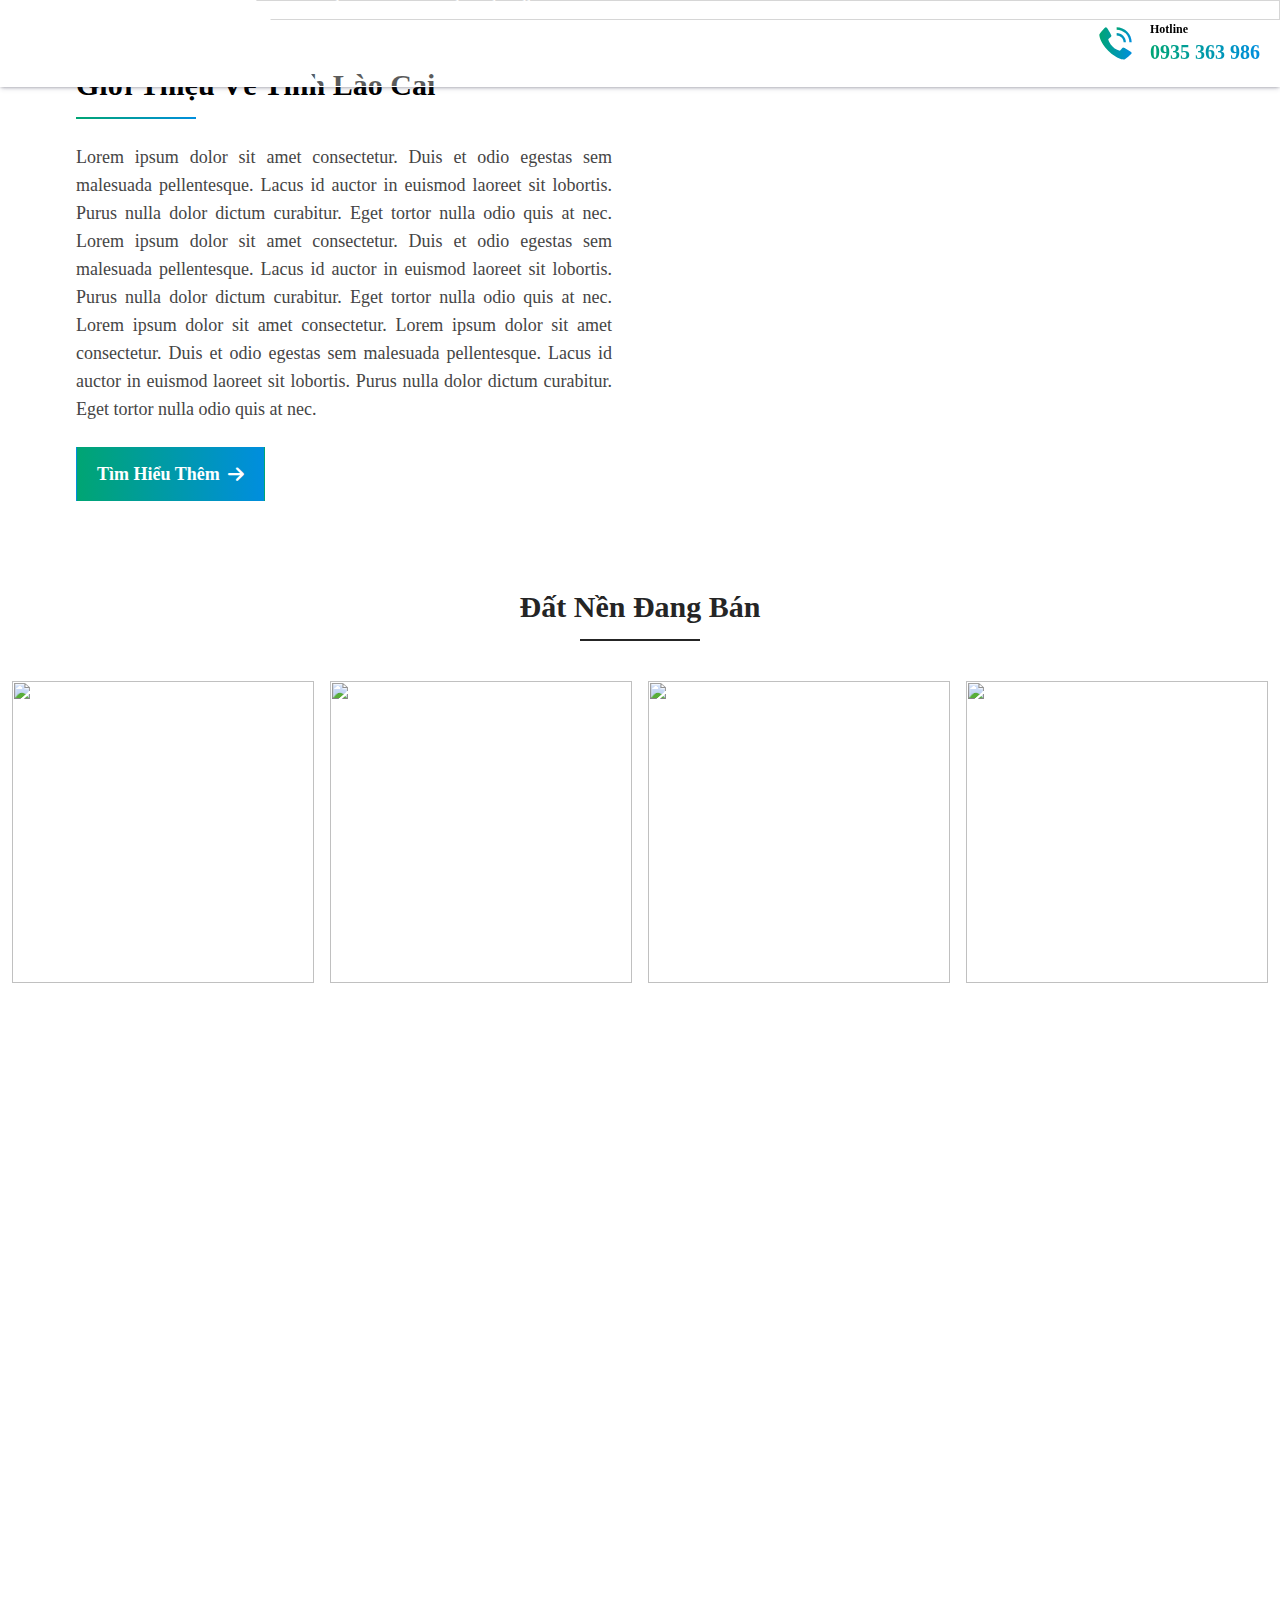
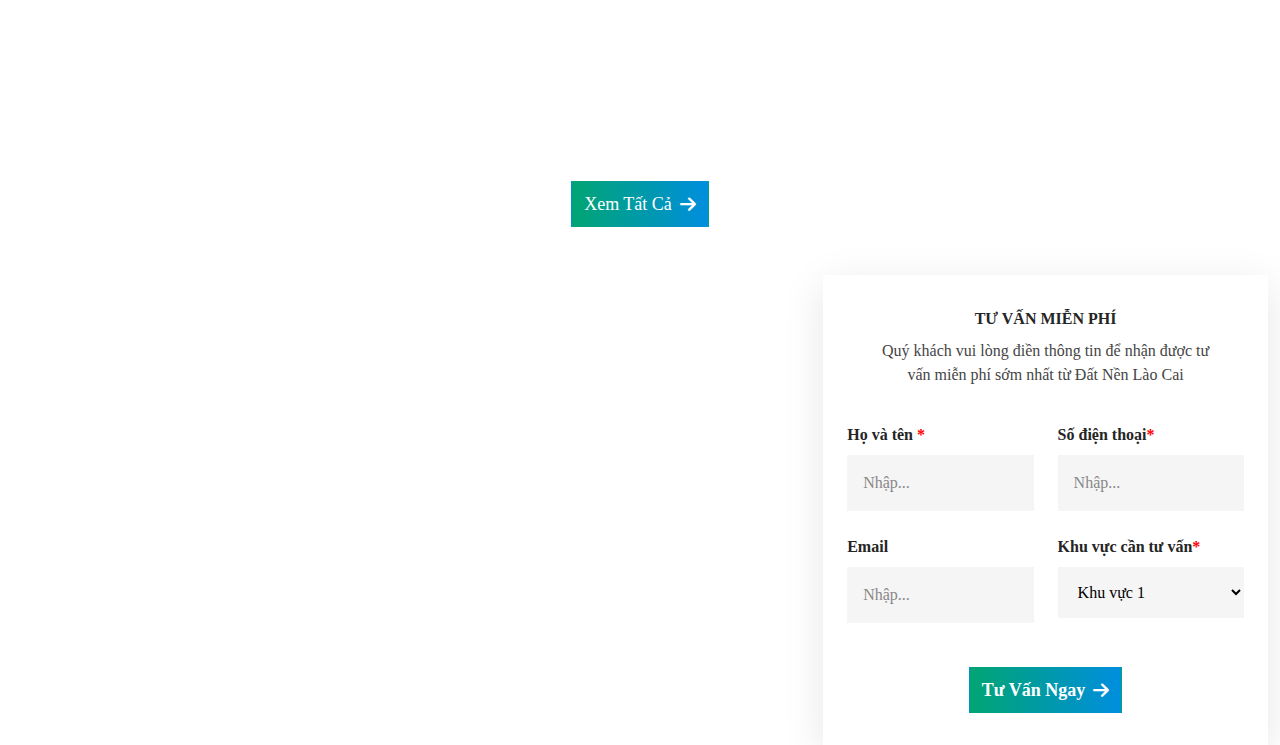
==== commit 864028c6: "update" ====
--- a/page/index.html
+++ b/page/index.html
@@ -7,760 +7,1049 @@
     <link rel="stylesheet" href="theme/frontend/css/add.css" />
     <link rel="stylesheet" href="theme/frontend/css/fontawesome.css" />
     <link rel="stylesheet" href="theme/frontend/css/swiper-bundle.min.css" />
-    <title>Phuong Dong</title>
+    <link rel="stylesheet" href="theme/frontend/css/animate.min.css" />
+    <title>Đất nền Lào cai</title>
   </head>
   <body>
-    <section class="!max-w-[1920px] mx-auto 2xl:pt-16 section-info">
-      <div class="container">
-        <div class="title">
-          <h2
-            class="text-[#0084cb] font-black 2xl:text-[2.5rem] xl:text-[2rem] text-2xl text-center"
-          >
-            Ung thư đang “<strong class="text-[#f05697] uppercase"
-              >gõ cửa</strong
-            >” từng nhà
-          </h2>
-        </div>
-        <div class="content"></div>
+    <header class="header header-index bg-[#FFFFFF33]">
+      <div class="menu-header bg-[#fff] lg:bg-transparent">
+        <div class="container mx-auto dp:px-64 xl:px-16 2xl:px-32 lg:px-8 px-3">
+          <div class="sm:flex justify-between">
+            <div
+              class="logo absolute w-1/4 hidden lg:block lg:top-0 lg:left-0 h-full"
+            >
+              <a
+                href="index.html"
+                class="h-logo flex items-center justify-center h-full"
+              >
+                <img src="theme/frontend/images/logo-2.png" alt="" />
+              </a>
+            </div>
+            <div class="flex lg:hidden justify-between items-center w-full">
+              <span class="icon-menu"><i class="fa-solid fa-bars"></i></span>
+              <div class="flex items-center h-full">
+                <a
+                  href="index.html"
+                  class="h-logo flex items-center justify-center bg-[#fff] py-3"
+                >
+                  <img src="theme/frontend/images/logo-2.png" alt="" />
+                </a>
+              </div>
+              <div class="mx-6 flex items-center">
+                <span
+                  class="btn-search btn-search-mobile text-[1.5rem] cursor-pointer"
+                >
+                  <i class="fa-solid fa-magnifying-glass"></i>
+                </span>
+              </div>
+            </div>
+            <div class="menu lg:flex justify-center flex-1">
+              <a
+                href="index.html"
+                class="h-logo flex items-center justify-center bg-[#fff] py-3 lg:hidden"
+              >
+                <img src="theme/frontend/images/logo-2.png" alt="" />
+              </a>
+              <ul>
+                <li>
+                  <a href="index.html">Trang chủ</a>
+                </li>
+                <li>
+                  <a href="landingpage.html">Bán đất</a>
+                </li>
+                <li>
+                  <a href="news.html">Tin tức</a>
+                </li>
+                <li>
+                  <a href="contact.html">Liên hệ</a>
+                </li>
+              </ul>
+              <div class="mx-6 hidden lg:flex items-center">
+                <span class="btn-search cursor-pointer">
+                  <i
+                    class="fa-solid fa-magnifying-glass"
+                    style="color: #ffffff"
+                  ></i>
+                </span>
+              </div>
+            </div>
+            <div class="hotline hidden lg:block py-5 2xl:py-7 dp:py-9">
+              <a href="tel:0935363986" class="flex items-center bg-[#ffffff]">
+                <div class="icon-hotline mx-2">
+                  <img src="theme/frontend/images/icon-hotline.svg" alt="" />
+                </div>
+                <div class="number-phone mx-2">
+                  <p class="text-[12px] font-semibold">
+                    <span>Hotline</span>
+                  </p>
+                  <p
+                    class="text-xl font-semibold text-transparent bg-clip-text bg-gradient-to-r from-[#00A573] to-[#008EDE]"
+                  >
+                    <span>0935 363 986</span>
+                  </p>
+                </div>
+              </a>
+            </div>
+            <div
+              class="over-lay fixed lg:hidden block h-full bg-[rgba(0,0,0,.7)] top-0 right-[-100%] z-50 transition-all duration-300"
+            ></div>
+          </div>
+        </div>
+      </div>
+    </header>
+    <section class="section-banner mt-20 lg:mt-0 mx-auto !max-w-[1920px]">
+      <div class="banner-home h-full relative">
+        <div class="bg-banner-home mx-auto">
+          <img src="theme/frontend/images/banner-home.png" alt="" />
+        </div>
+        <div
+          class="container absolute top-1/2 left-1/2 -translate-x-1/2 -translate-y-1/2"
+        >
+          <div class="xl:w-1/2 w-full">
+            <div class="title text-white text-center xl:text-left">
+              <h1
+                class="2xl:text-[4rem] mb-4 xl:text-5xl lg:text-4xl text-2xl capitalize font-semibold"
+              >
+                <span>cơ hội đầu tư khủng từ Miền đất hứa</span>
+              </h1>
+              <p class="dp:text-lg hidden sm:block">
+                <span
+                  >Lorem ipsum dolor sit amet consectetur. Duis et odio egestas
+                  sem malesuada pellentesque. Lacus id auctor in euismod laoreet
+                  sit lobortis. Purus nulla dolor dictum curabitur. Eget tortor
+                  nulla odio quis at nec.</span
+                >
+              </p>
+            </div>
+            <div
+              class="btn_more dp:mt-10 2xl:mt-8 mt-2 lg:mt-6 flex justify-center xl:justify-normal"
+            >
+              <a
+                href="#"
+                class="text-white btn-more lg:px-5 xl:text-lg flex items-center lg:py-3 px-3 py-2"
+                ><span class="mr-2 font-semibold">Khám phá ngay </span
+                ><i class="fa-solid fa-arrow-right"></i
+              ></a>
+            </div>
+          </div>
+        </div>
       </div>
     </section>
     <section
-      class="!max-w-[1920px] mx-auto py-10 xl:py-16 2xl:py-20 bg-cus-blue"
+      class="section-introduce lg:bg-[url('../images/bg-section-intro.png')] py-8 xl:py-10 2xl:py-16 bg-no-repeat bg-right-top container mx-auto !max-w-[1920px]"
     >
-      <div class="container mx-auto">
-        <div class="lg:-mx-4 xl:-mx-8 flex flex-wrap">
-          <div class="lg:w-7/12 lg:px-4 xl:px-8 mb-8 lg:mb-0">
-            <div class="title">
-              <h2
-                class="font-black 2xl:text-[2.5rem] xl:text-[2rem] leading-tight text-2xl text-white"
+      <div class="mx-auto px-2.5 lg:px-8 2xl:px-32 xl:px-16 dp:px-64">
+        <div class="flex flex-wrap justify-between lg:-mx-7">
+          <div
+            class="title mb-10 lg:mb-0 w-full lg:w-1/2 lg:px-7 wow fadeInLeft"
+          >
+            <h2
+              class="text-2xl xl:text-3xl 2xl:text-4xl font-semibold capitalize relative pb-4"
+            >
+              <span>Giới thiệu về tỉnh lào cai</span>
+            </h2>
+            <p class="xl:text-lg mt-6 text-justify text-[#454545]">
+              <span
+                >Lorem ipsum dolor sit amet consectetur. Duis et odio egestas
+                sem malesuada pellentesque. Lacus id auctor in euismod laoreet
+                sit lobortis. Purus nulla dolor dictum curabitur. Eget tortor
+                nulla odio quis at nec. Lorem ipsum dolor sit amet consectetur.
+                Duis et odio egestas sem malesuada pellentesque. Lacus id auctor
+                in euismod laoreet sit lobortis. Purus nulla dolor dictum
+                curabitur. Eget tortor nulla odio quis at nec. Lorem ipsum dolor
+                sit amet consectetur. Lorem ipsum dolor sit amet consectetur.
+                Duis et odio egestas sem malesuada pellentesque. Lacus id auctor
+                in euismod laoreet sit lobortis. Purus nulla dolor dictum
+                curabitur. Eget tortor nulla odio quis at nec.</span
               >
-                Khi có triệu chứng là đã quá muộn Tầm soát ung thư sớm ít nhất 1
-                lần/năm giúp:
-              </h2>
-              <ul class="mt-6 xl:mt-8 2xl:mt-10 list-detect">
-                <li class="text-white text-lg">
-                  <i class="fa-solid fa-bell" style="color: #c3fefc"></i>
-                  <span>
-                    Phát hiện tế bào ác tính ngay từ giai đoạn khởi phát
-                  </span>
-                </li>
-                <li class="text-white text-lg">
-                  <i class="fa-solid fa-bell" style="color: #c3fefc"></i>
-                  <span> Tiết kiệm tối đa chi phí chữa bệnh </span>
-                </li>
-                <li class="text-white text-lg">
-                  <i class="fa-solid fa-bell" style="color: #c3fefc"></i>
-                  <span> Cơ hội điều trị khỏi cao </span>
-                </li>
-                <li class="text-white text-lg">
-                  <i class="fa-solid fa-bell" style="color: #c3fefc"></i>
-                  <span> Tăng tỷ lệ sống thêm </span>
-                </li>
-              </ul>
-              <div class="flex mt-8 justify-center lg:justify-normal">
-                <a
-                  href="#"
-                  class="font-black uppercase rounded-3xl text-xl text-white py-3 px-4 bg-cus-orange"
-                  >Đăng ký ngay</a
-                >
-              </div>
-            </div>
-          </div>
-          <div class="lg:w-5/12 lg:px-4 xl:px-8">
-            <div class="img-detect flex flex-wrap -m-3">
-              <div class="w-1/2 p-3">
-                <img src="theme/frontend/images/Untitled-3.jpg" alt="" />
-              </div>
-              <div class="w-1/2 p-3">
-                <img src="theme/frontend/images/Untitled-3.jpg" alt="" />
-              </div>
-              <div class="w-1/2 p-3">
-                <img src="theme/frontend/images/Untitled-3.jpg" alt="" />
-              </div>
-              <div class="w-1/2 p-3">
-                <img src="theme/frontend/images/Untitled-3.jpg" alt="" />
-              </div>
-            </div>
-          </div>
-        </div>
-      </div>
-    </section>
-    <section class="!max-w-[1920px] mx-auto py-16 bg-[#f9f9f9]">
-      <div class="container mx-auto">
-        <div class="title">
-          <h2
-            class="2xl:tex-[2.5rem] xl:text-[2rem] text-2xl text-cus-blue font-black leading-tight text-center"
-          >
-            Chúng tôi muốn bạn biết tỷ lệ sống thêm sau 5 năm của một số loại
-            ung thư nếu được phát hiện sớm
-          </h2>
-          <p class="text-lg text-black text-center">
-            “Phát hiện sớm ung thư cần thực hiện tại các cơ sở y tế lớn, đồng bộ
-            về cơ sở vật chất, đầy đủ trang thiết bị tối tân. Quan trọng là bác
-            sĩ chuyên môn cao và không phải xếp hàng chờ đợi”
-          </p>
-        </div>
-        <div class="module-content 2xl:pt-12 xl:pt-8 pt-6">
-          <div
-            class="grid grid-cols-1 sm:grid-cols-2 lg:grid-cols-3 sm:-mx-3 lg:-mx-0"
-          >
+            </p>
             <div
-              class="col-span-1 sm:px-3 lg:px-0 mb-3 sm:mb-0 sick-content__left"
+              class="btn_more dp:mt-10 2xl:mt-8 mt-6 flex justify-center lg:justify-normal"
             >
-              <div
-                class="item-sick mb-3 last:mb-0 group bg-cus-blue flex justify-end items-center rounded-full"
-              >
-                <div class="info-sick mr-4 text-right">
-                  <p class="font-bold text-lg text-white uppercase">
-                    ung thư tuyến giáp
-                  </p>
-                  <p class="text-[#c3fefc]">Gần 100%(giai đoạn 1)</p>
-                  <p class="text-[#c3fefc]">21%(giai đoạn 4)</p>
-                </div>
-                <div class="img-sick">
-                  <img src="theme/frontend/images/Untitled-7.jpg" alt="" />
-                </div>
-              </div>
-              <div
-                class="item-sick mb-3 last:mb-0 group bg-cus-blue flex justify-end items-center rounded-full"
-              >
-                <div class="info-sick mr-4 text-right">
-                  <p class="font-bold text-lg text-white uppercase">
-                    ung thư tuyến giáp
-                  </p>
-                  <p class="text-[#c3fefc]">Gần 100%(giai đoạn 1)</p>
-                  <p class="text-[#c3fefc]">21%(giai đoạn 4)</p>
-                </div>
-                <div class="img-sick">
-                  <img src="theme/frontend/images/Untitled-7.jpg" alt="" />
-                </div>
-              </div>
-              <div
-                class="item-sick mb-3 last:mb-0 group bg-cus-blue flex justify-end items-center rounded-full"
-              >
-                <div class="info-sick mr-4 text-right">
-                  <p class="font-bold text-lg text-white uppercase">
-                    ung thư tuyến giáp
-                  </p>
-                  <p class="text-[#c3fefc]">Gần 100%(giai đoạn 1)</p>
-                  <p class="text-[#c3fefc]">21%(giai đoạn 4)</p>
-                </div>
-                <div class="img-sick">
-                  <img src="theme/frontend/images/Untitled-7.jpg" alt="" />
-                </div>
-              </div>
-              <div
-                class="item-sick mb-3 last:mb-0 group bg-cus-blue flex justify-end items-center rounded-full"
-              >
-                <div class="info-sick mr-4 text-right">
-                  <p class="font-bold text-lg text-white uppercase">
-                    ung thư tuyến giáp
-                  </p>
-                  <p class="text-[#c3fefc]">Gần 100%(giai đoạn 1)</p>
-                  <p class="text-[#c3fefc]">21%(giai đoạn 4)</p>
-                </div>
-                <div class="img-sick">
-                  <img src="theme/frontend/images/Untitled-7.jpg" alt="" />
-                </div>
-              </div>
-            </div>
-            <div class="col-span-1 hidden lg:flex items-center">
-              <div class="img-sick-main">
-                <img src="theme/frontend/images/Untitled-8.jpg" alt="" />
-              </div>
-            </div>
-            <div class="col-span-1 sm:px-3 lg:px-0 sick-content__right">
-              <div
-                class="item-sick mb-3 last:mb-0 group bg-cus-blue flex justify-start items-center rounded-full"
-              >
-                <div class="img-sick mr-4">
-                  <img src="theme/frontend/images/Untitled-7.jpg" alt="" />
-                </div>
-                <div class="info-sick">
-                  <p class="font-bold text-lg text-white uppercase">
-                    ung thư tuyến giáp
-                  </p>
-                  <p class="text-[#c3fefc]">Gần 100%(giai đoạn 1)</p>
-                  <p class="text-[#c3fefc]">21%(giai đoạn 4)</p>
-                </div>
-              </div>
-              <div
-                class="item-sick mb-3 last:mb-0 group bg-cus-blue flex justify-start items-center rounded-full"
-              >
-                <div class="img-sick mr-4">
-                  <img src="theme/frontend/images/Untitled-7.jpg" alt="" />
-                </div>
-                <div class="info-sick">
-                  <p class="font-bold text-lg text-white uppercase">
-                    ung thư tuyến giáp
-                  </p>
-                  <p class="text-[#c3fefc]">Gần 100%(giai đoạn 1)</p>
-                  <p class="text-[#c3fefc]">21%(giai đoạn 4)</p>
-                </div>
-              </div>
-              <div
-                class="item-sick mb-3 last:mb-0 group bg-cus-blue flex justify-start items-center rounded-full"
-              >
-                <div class="img-sick mr-4">
-                  <img src="theme/frontend/images/Untitled-7.jpg" alt="" />
-                </div>
-                <div class="info-sick">
-                  <p class="font-bold text-lg text-white uppercase">
-                    ung thư tuyến giáp
-                  </p>
-                  <p class="text-[#c3fefc]">Gần 100%(giai đoạn 1)</p>
-                  <p class="text-[#c3fefc]">21%(giai đoạn 4)</p>
-                </div>
-              </div>
-              <div
-                class="item-sick mb-3 last:mb-0 group bg-cus-blue flex justify-start items-center rounded-full"
-              >
-                <div class="img-sick mr-4">
-                  <img src="theme/frontend/images/Untitled-7.jpg" alt="" />
-                </div>
-                <div class="info-sick">
-                  <p class="font-bold text-lg text-white uppercase">
-                    ung thư tuyến giáp
-                  </p>
-                  <p class="text-[#c3fefc]">Gần 100%(giai đoạn 1)</p>
-                  <p class="text-[#c3fefc]">21%(giai đoạn 4)</p>
-                </div>
-              </div>
-            </div>
-          </div>
-        </div>
-        <div class="flex mt-8 lg:mt-10 xl:mt-12 2xl:mt-16 justify-center">
-          <a
-            href="#"
-            class="font-black uppercase rounded-3xl text-xl text-white py-3 px-4 bg-cus-orange"
-            >Đăng ký ngay</a
-          >
-        </div>
-      </div>
-    </section>
-    <section class="!max-w-[1920px] mx-auto py-16">
-      <div class="!max-w-[1520px]">
-        <div class="flex">
-          <div class="w-1/4">
-            <h2
-              class="font-bold 2xl:text-[2.5rem] xl:text-[2rem] leading-tight text-2xl text-cus-blue"
-            >
-              <p>Tầm soát toàn diện</p>
-              <p>Chính xác 99%</p>
-            </h2>
-            <p class="text-lg text-black mt-5">
-              “Phát hiện sớm ung thư cần thực hiện tại các cơ sở y tế lớn, đồng
-              bộ về cơ sở vật chất, đầy đủ trang thiết bị tối tân. Quan trọng là
-              bác sĩ chuyên môn cao và không phải xếp hàng chờ đợi”
-            </p>
-            <div class="relative flex mt-10">
-              <div class="swiper-button-prev !static !mt-0 mr-3">
-                <i class="fa-solid fa-chevron-left"></i>
-              </div>
-              <div class="swiper-button-next !static !mt-0">
-                <i class="fa-solid fa-chevron-right"></i>
-              </div>
-            </div>
-          </div>
-          <div class="w-3/4">
-            <div class="list-procedure">
-              <div class="swiper sl_procedure">
-                <div class="swiper-wrapper">
-                  <div class="swiper-slide">
-                    <div class="item-procedure">
-                      <div>
-                        <a href="#" class="c-img img">
-                          <img
-                            src="theme/frontend/images/Untitled-14.jpg"
-                            alt=""
-                          />
-                        </a>
-                      </div>
-                      <div class="info-procedure py-5 px-2 bg-white">
-                        <p class="text-2xl font-bold text-black text-center">
-                          Quy trình khám khoa học, khép kín
-                        </p>
-                        <p class="text-lg text-black">
-                          Duis aute irure dolor in reprehenderit in voluptate
-                          velit esse cillum dolore eu fugiat nulla pariatur
-                        </p>
-                      </div>
-                    </div>
-                  </div>
-                  <div class="swiper-slide">
-                    <div class="item-procedure">
-                      <div>
-                        <a href="#" class="c-img img">
-                          <img
-                            src="theme/frontend/images/Untitled-14.jpg"
-                            alt=""
-                          />
-                        </a>
-                      </div>
-                      <div class="info-procedure py-5 px-2 bg-white">
-                        <p class="text-2xl font-bold text-black text-center">
-                          Quy trình khám khoa học, khép kín
-                        </p>
-                        <p class="text-lg text-black">
-                          Duis aute irure dolor in reprehenderit in voluptate
-                          velit esse cillum dolore eu fugiat nulla pariatur
-                        </p>
-                      </div>
-                    </div>
-                  </div>
-                  <div class="swiper-slide">
-                    <div class="item-procedure">
-                      <div>
-                        <a href="#" class="c-img img">
-                          <img
-                            src="theme/frontend/images/Untitled-14.jpg"
-                            alt=""
-                          />
-                        </a>
-                      </div>
-                      <div class="info-procedure py-5 px-2 bg-white">
-                        <p class="text-2xl font-bold text-black text-center">
-                          Quy trình khám khoa học, khép kín
-                        </p>
-                        <p class="text-lg text-black">
-                          Duis aute irure dolor in reprehenderit in voluptate
-                          velit esse cillum dolore eu fugiat nulla pariatur
-                        </p>
-                      </div>
-                    </div>
-                  </div>
-                </div>
-              </div>
-            </div>
+              <a
+                href="#"
+                class="text-white btn-more px-3 py-2 md:px-5 xl:text-lg flex items-center md:py-3"
+                ><span class="mr-2 font-semibold">Tìm Hiểu Thêm</span
+                ><i class="fa-solid fa-arrow-right"></i
+              ></a>
+            </div>
+          </div>
+          <div class="w-full lg:w-1/2 lg:px-7 wow fadeInRight">
+            <img
+              src="theme/frontend/images/images-intro.png"
+              alt=""
+              class="w-full"
+            />
           </div>
         </div>
       </div>
     </section>
     <section
-      class="!max-w-[1920px] mx-auto py-10 xl:py-16 2xl:py-20 bg-cus-blue-2"
+      class="section-sale_home 2xl:mt-16 xl:mt-12 mt-8 dp:mt-20 !max-w-[1920px] mx-auto"
     >
       <div class="container mx-auto">
-        <div class="title">
+        <div class="title wow fadeInUp">
           <h2
-            class="2xl:text-[2.5rem] xl:text-[2rem] text-2xl text-white font-black leading-tight text-center"
+            class="relative text-2xl xl:text-3xl 2xl:text-4xl text-[#252525] text-center pb-4 font-semibold"
           >
-            Các chuyên gia đầu ngành về ung bướu trực tiếp xây dựng gói
+            <span>Đất Nền Đang Bán</span>
           </h2>
         </div>
-        <div class="list-expert 2xl:mt-10 xl:mt-8 mt-6">
-          <div class="swiper sl_expert">
+
+        <div class="land-sale mt-10 wow fadeInUp">
+          <div class="swiper sl-landing_mains">
             <div class="swiper-wrapper">
               <div class="swiper-slide">
-                <div
-                  class="item-expert px-4 lg:px-8 xl:px-16 2xl:px-20 pt-14 pb-10 flex flex-wrap 2xl:-mx-10 xl:-mx-8 -mx-4"
-                >
-                  <div
-                    class="md:w-1/3 2xl:px-10 xl:p-8 px-4 mb-6 lg:mb-0 mx-auto"
-                  >
-                    <img src="theme/frontend/images/Untitled-5.png" alt="" />
-                  </div>
-                  <div class="md:w-2/3 2xl:px-10 xl:p-8 px-4">
-                    <div class="intro-expert text-center md:text-left">
-                      <p class="text-lg text-cus-blue">PGS.TS.Bác sĩ</p>
-                      <p class="uppercase font-bold text-cus-blue text-2xl">
-                        nguyễn chung chính
-                      </p>
-                      <p class="capitalize font-bold text-lg text-cus-green">
-                        giám đốc bệnh viện đa khoa phương đông
-                      </p>
-                    </div>
-                    <div class="info-expert">
-                      <p class="text-lg text-black">
-                        PGS.TS. Bác sĩ Nguyễn Trung Chính - Nguyên Chủ nhiệm
-                        khoa và phụ trách trung tâm tế bào gốc Bệnh viện TW Quân
-                        đội 108, nay là Giám đốc bệnh viện Đa khoa Phương Đông
-                        đã có trên 40 năm kinh nghiệm. Bác sĩ là chuyên gia đầu
-                        ngành, giúp rất nhiều bệnh nhân trên cả nước chẩn đoán
-                        và điều trị các vấn đề về ung bướu; thực hiện thành công
-                        nhiều kĩ thuật khó trong lĩnh vực tế bào gốc.
-                      </p>
+                <div class="item-land-sale overflow-hidden relative">
+                  <div class="decor-sale-land overflow-hidden">
+                    <a href="#" class="c-img img">
+                      <img
+                        src="theme/frontend/images/img-sale.png"
+                        alt=""
+                        class="img-pro"
+                      />
+                    </a>
+                  </div>
+                  <div class="info-item text-[#fff] relative -mt-3 p-4">
+                    <div
+                      class="title capitalize text-lg xl:text-xl 2xl:text-2xl font-semibold"
+                    >
+                      <a href="#" title="Đất nền">
+                        <p><span>Đất nền</span></p>
+                      </a>
+                      <a href="#" title="Tại Bảo Yên">
+                        <p><span>Tại Bảo Yên</span></p>
+                      </a>
+                    </div>
+                    <div class="flex items-center">
+                      <a href="#" class="view-detail"
+                        ><span class="mr-2 font-semibold">Xem Chi Tiết</span>
+                        <i class="fa-solid fa-arrow-right text-sm"></i
+                      ></a>
                     </div>
                   </div>
                 </div>
               </div>
               <div class="swiper-slide">
-                <div
-                  class="item-expert px-4 lg:px-8 xl:px-16 2xl:px-20 pt-14 pb-10 flex flex-wrap 2xl:-mx-10 xl:-mx-8 -mx-4"
-                >
-                  <div
-                    class="md:w-1/3 2xl:px-10 xl:p-8 px-4 mb-6 lg:mb-0 mx-auto"
-                  >
-                    <img src="theme/frontend/images/Untitled-5.png" alt="" />
-                  </div>
-                  <div class="md:w-2/3 2xl:px-10 xl:p-8 px-4">
-                    <div class="intro-expert text-center md:text-left">
-                      <p class="text-lg text-cus-blue">PGS.TS.Bác sĩ</p>
-                      <p class="uppercase font-bold text-cus-blue text-2xl">
-                        nguyễn chung chính
-                      </p>
-                      <p class="capitalize font-bold text-lg text-cus-green">
-                        giám đốc bệnh viện đa khoa phương đông
-                      </p>
-                    </div>
-                    <div class="info-expert">
-                      <p class="text-lg text-black">
-                        PGS.TS. Bác sĩ Nguyễn Trung Chính - Nguyên Chủ nhiệm
-                        khoa và phụ trách trung tâm tế bào gốc Bệnh viện TW Quân
-                        đội 108, nay là Giám đốc bệnh viện Đa khoa Phương Đông
-                        đã có trên 40 năm kinh nghiệm. Bác sĩ là chuyên gia đầu
-                        ngành, giúp rất nhiều bệnh nhân trên cả nước chẩn đoán
-                        và điều trị các vấn đề về ung bướu; thực hiện thành công
-                        nhiều kĩ thuật khó trong lĩnh vực tế bào gốc.
-                      </p>
-                    </div>
-                  </div>
-                </div>
-              </div>
-            </div>
-            <div class="swiper-button-next">
-              <i class="fa-solid fa-chevron-right"></i>
-            </div>
-            <div class="swiper-button-prev">
-              <i class="fa-solid fa-chevron-left"></i>
-            </div>
-          </div>
-        </div>
-        <div class="flex mt-8 lg:mt-10 xl:mt-12 2xl:mt-16 justify-center">
-          <a
-            href="#"
-            class="font-black uppercase rounded-3xl text-xl text-white py-3 px-4 bg-cus-orange"
-            >Đăng ký ngay</a
-          >
+                <div class="item-land-sale overflow-hidden relative">
+                  <div class="decor-sale-land overflow-hidden">
+                    <a href="#" class="c-img img">
+                      <img
+                        src="theme/frontend/images/img-sale.png"
+                        alt=""
+                        class="img-pro"
+                      />
+                    </a>
+                  </div>
+                  <div class="info-item text-[#fff] relative -mt-3 p-4">
+                    <div
+                      class="title capitalize text-lg 2xl:text-xl dp:text-2xl font-semibold"
+                    >
+                      <a href="#" title="Đất nền">
+                        <p><span>Đất nền</span></p>
+                      </a>
+                      <a href="#" title="Tại Bảo Yên">
+                        <p><span>Tại Bảo Yên</span></p>
+                      </a>
+                    </div>
+                    <div class="flex">
+                      <a href="#" class="view-detail"
+                        ><span class="mr-2">Xem Chi Tiết</span>
+                        <i class="fa-solid fa-arrow-right"></i
+                      ></a>
+                    </div>
+                  </div>
+                </div>
+              </div>
+              <div class="swiper-slide">
+                <div class="item-land-sale overflow-hidden relative">
+                  <div class="decor-sale-land overflow-hidden">
+                    <a href="#" class="c-img img">
+                      <img
+                        src="theme/frontend/images/img-sale.png"
+                        alt=""
+                        class="img-pro"
+                      />
+                    </a>
+                  </div>
+                  <div class="info-item text-[#fff] relative -mt-3 p-4">
+                    <div
+                      class="title capitalize text-lg 2xl:text-xl dp:text-2xl font-semibold"
+                    >
+                      <a href="#" title="Đất nền">
+                        <p><span>Đất nền</span></p>
+                      </a>
+                      <a href="#" title="Tại Bảo Yên">
+                        <p><span>Tại Bảo Yên</span></p>
+                      </a>
+                    </div>
+                    <div class="flex">
+                      <a href="#" class="view-detail"
+                        ><span class="mr-2">Xem Chi Tiết</span>
+                        <i class="fa-solid fa-arrow-right"></i
+                      ></a>
+                    </div>
+                  </div>
+                </div>
+              </div>
+              <div class="swiper-slide">
+                <div class="item-land-sale overflow-hidden relative">
+                  <div class="decor-sale-land overflow-hidden">
+                    <a href="#" class="c-img img">
+                      <img
+                        src="theme/frontend/images/img-sale.png"
+                        alt=""
+                        class="img-pro"
+                      />
+                    </a>
+                  </div>
+                  <div class="info-item text-[#fff] relative -mt-3 p-4">
+                    <div
+                      class="title capitalize text-lg 2xl:text-xl dp:text-2xl font-semibold"
+                    >
+                      <a href="#" title="Đất nền">
+                        <p><span>Đất nền</span></p>
+                      </a>
+                      <a href="#" title="Tại Bảo Yên">
+                        <p><span>Tại Bảo Yên</span></p>
+                      </a>
+                    </div>
+                    <div class="flex">
+                      <a href="#" class="view-detail"
+                        ><span class="mr-2">Xem Chi Tiết</span>
+                        <i class="fa-solid fa-arrow-right"></i
+                      ></a>
+                    </div>
+                  </div>
+                </div>
+              </div>
+            </div>
+            <div class="swiper-button-prev button-prev-home xl:!hidden"></div>
+            <div class="swiper-button-next button-next-home xl:!hidden"></div>
+          </div>
         </div>
       </div>
     </section>
     <section
-      class="!max-w-[1920px] mx-auto pb-8 pt-8 xl:pt-12 2xl:pt-16 bg-[#e7e7e7] section-equipment"
+      class="section-news bg-[url('../images/bg-news.png')] md:bg-[length:100%] bg-no-repeat 2xl:mt-16 xl:mt-12 mt-8 dp:mt-20 mb-14 xl:mb-40 2xl:mb-52 dp:mb-52 !max-w-[1920px] mx-auto"
     >
-      <div class="title">
-        <h2
-          class="2xl:text-[2.5rem] xl:text-[2rem] text-2xl text-cus-blue font-black leading-tight text-center"
+      <div class="mx-auto container">
+        <div class="title pt-20 wow fadeInUp">
+          <h2
+            class="text-2xl xl:text-3xl 2xl:text-4xl text-center pb-4 relative capitalize text-[#fff]"
+          >
+            <span>Tin tức mới nhất</span>
+          </h2>
+        </div>
+        <div
+          class="list-items mt-10 flex flex-wrap items-stretch -mx-3 wow fadeInUp"
         >
-          Trang thiết bị, máy móc hiện đại bậc nhất
-        </h2>
-      </div>
-      <div class="list-equipment mt-8">
-        <div class="swiper sl_equipment">
-          <div class="swiper-wrapper">
-            <div class="swiper-slide">
-              <div class="item-equipment">
-                <div>
-                  <a href="#" class="c-img img">
-                    <img src="theme/frontend/images/Untitled-6.jpg" alt="" />
-                  </a>
-                </div>
-                <div class="info-equipment py-4 bg-cus-blue-2">
-                  <p class="text-lg text-white text-center">
-                    Máy chụp cắt lớp CT
-                  </p>
-                </div>
-              </div>
-            </div>
-            <div class="swiper-slide">
-              <div class="item-equipment">
-                <div>
-                  <a href="#" class="c-img img">
-                    <img src="theme/frontend/images/Untitled-6.jpg" alt="" />
-                  </a>
-                </div>
-                <div class="info-equipment py-4 bg-cus-blue-2">
-                  <p class="text-lg text-white text-center">
-                    Máy chụp cắt lớp CT
-                  </p>
-                </div>
-              </div>
-            </div>
-            <div class="swiper-slide">
-              <div class="item-equipment">
-                <div>
-                  <a href="#" class="c-img img">
-                    <img src="theme/frontend/images/Untitled-6.jpg" alt="" />
-                  </a>
-                </div>
-                <div class="info-equipment py-4 bg-cus-blue-2">
-                  <p class="text-lg text-white text-center">
-                    Máy chụp cắt lớp CT
-                  </p>
-                </div>
-              </div>
-            </div>
-            <div class="swiper-slide">
-              <div class="item-equipment">
-                <div>
-                  <a href="#" class="c-img img">
-                    <img src="theme/frontend/images/Untitled-6.jpg" alt="" />
-                  </a>
-                </div>
-                <div class="info-equipment py-4 bg-cus-blue-2">
-                  <p class="text-lg text-white text-center">
-                    Máy chụp cắt lớp CT
-                  </p>
-                </div>
-              </div>
-            </div>
-            <div class="swiper-slide">
-              <div class="item-equipment">
-                <div>
-                  <a href="#" class="c-img img">
-                    <img src="theme/frontend/images/Untitled-6.jpg" alt="" />
-                  </a>
-                </div>
-                <div class="info-equipment py-4 bg-cus-blue-2">
-                  <p class="text-lg text-white text-center">
-                    Máy chụp cắt lớp CT
-                  </p>
-                </div>
-              </div>
-            </div>
-          </div>
-        </div>
-      </div>
-      <div class="flex mt-8 lg:mt-10 xl:mt-12 2xl:mt-16 justify-center">
-        <a
-          href="#"
-          class="font-black uppercase rounded-3xl text-xl text-white py-3 px-4 bg-cus-orange"
-        >
-          Đăng ký ngay
-        </a>
+          <div
+            class="w-full mb-4 lg:mb-0 md:w-1/2 lg:w-1/3 px-3 list-new__index lg:flex-1"
+          >
+            <div class="item-news h-full">
+              <div class="image w-full">
+                <a href="#" class="c-img img__">
+                  <img
+                    src="theme/frontend/images/img-news.png"
+                    alt="Năm 2022: Lào Cai phấn đấu thu ngân sách Nhà nước đạt
+                      9.500 tỷ đồng"
+                    title="Năm 2022: Lào Cai phấn đấu thu ngân sách Nhà nước đạt
+                      9.500 tỷ đồng"
+                  />
+                </a>
+              </div>
+              <div class="news-content bg-[#fff]">
+                <h3 class="font-semibold capitalize text-[#252525] text-lg">
+                  <a
+                    href="#"
+                    title="Năm 2022: Lào Cai phấn đấu thu ngân sách Nhà nước đạt
+                      9.500 tỷ đồng"
+                    >Năm 2022: Lào Cai phấn đấu thu ngân sách Nhà nước đạt 9.500
+                    tỷ đồng</a
+                  >
+                </h3>
+                <div class="short-content mt-2 mb-4 text-[#454545]">
+                  Lorem ipsum dolor sit amet consectetur. Duis et odio egestas
+                  sem malesuada pellentesque. Lacus id auctor in euismod laoreet
+                  sit lobortis...
+                </div>
+                <a
+                  href="#"
+                  class="capitalize font-semibold text-[#252525] xl:text-lg btn-find-more"
+                  ><span class="mr-2">Tìm hiểu thêm</span>
+                  <i class="fa-solid fa-arrow-right"></i
+                ></a>
+              </div>
+            </div>
+          </div>
+          <div
+            class="w-full mb-4 lg:mb-0 md:w-1/2 lg:w-1/3 px-3 list-new__index lg:flex-1"
+          >
+            <div class="item-news h-full">
+              <div class="image w-full">
+                <a href="#" class="c-img img__">
+                  <img
+                    src="theme/frontend/images/img-news.png"
+                    alt="Năm 2022: Lào Cai phấn đấu thu ngân sách Nhà nước đạt
+                      9.500 tỷ đồng"
+                    title="Năm 2022: Lào Cai phấn đấu thu ngân sách Nhà nước đạt
+                      9.500 tỷ đồng"
+                  />
+                </a>
+              </div>
+              <div class="news-content bg-[#fff]">
+                <h3 class="font-semibold capitalize text-[#252525] xl:text-lg">
+                  <a
+                    href="#"
+                    title="Năm 2022: Lào Cai phấn đấu thu ngân sách Nhà nước đạt
+                      9.500 tỷ đồng"
+                    >Năm 2022: Lào Cai phấn đấu thu ngân sách Nhà nước đạt 9.500
+                    tỷ đồng</a
+                  >
+                </h3>
+                <div class="short-content mt-2 mb-4 text-[#454545]">
+                  Lorem ipsum dolor sit amet consectetur. Duis et odio egestas
+                  sem malesuada pellentesque. Lacus id auctor in euismod laoreet
+                  sit lobortis...
+                </div>
+                <a
+                  href="#"
+                  class="capitalize font-semibold text-[#252525] xl:text-lg btn-find-more"
+                  ><span class="mr-2">Tìm hiểu thêm</span>
+                  <i class="fa-solid fa-arrow-right"></i
+                ></a>
+              </div>
+            </div>
+          </div>
+          <div class="w-full md:w-1/2 lg:w-1/3 px-3 hidden lg:block lg:flex-1">
+            <div class="box-news-latest bg-[#fff] h-full">
+              <p
+                class="title text-[#252525] text-xl py-4 text-center bg-[#ebebeb] capitalize font-semibold"
+              >
+                bài viết xem nhiều
+              </p>
+              <div class="list-post-m p-4 max-h-[24.5rem] overflow-auto">
+                <div class="item-post flex mb-4 last:mb-0">
+                  <div class="image w-20 last:mb-0 shrink-0 mr-3">
+                    <a
+                      href="#"
+                      title="Năm 2022: Lào Cai phấn đấu thu ngân sách Nhà nước đạt 9.500 tỷ đồng"
+                      class="image img__ c-img pt-[100%]"
+                    >
+                      <img
+                        src="theme/frontend/images/img-post.png"
+                        alt="Năm 2022: Lào Cai phấn đấu thu ngân sách Nhà nước đạt 9.500 tỷ đồng"
+                        title="Năm 2022: Lào Cai phấn đấu thu ngân sách Nhà nước đạt 9.500 tỷ đồng"
+                      />
+                    </a>
+                  </div>
+                  <div class="news-content">
+                    <h3
+                      class="font-semibold capitalize"
+                      title="Năm 2022: Lào Cai phấn đấu thu ngân sách Nhà nước đạt
+                    9.500 tỷ đồng"
+                    >
+                      <a href="#"
+                        >Năm 2022: Lào Cai phấn đấu thu ngân sách Nhà nước đạt
+                        9.500 tỷ đồng</a
+                      >
+                    </h3>
+                    <div
+                      class="news-info flex items-center text-[#252525] mt-2"
+                    >
+                      <p class="time mr-6 flex">
+                        <img
+                          src="theme/frontend/images/Calendar-home.png"
+                          alt=""
+                        />
+                        <span class="ml-1 font-medium">16/07/2023</span>
+                      </p>
+                      <p class="view flex">
+                        <img src="theme/frontend/images/Eye-home.png" alt="" />
+                        <span class="ml-1 font-medium">263</span>
+                      </p>
+                    </div>
+                  </div>
+                </div>
+                <div class="item-post flex mb-4 last:mb-0">
+                  <div class="image w-20 last:mb-0 shrink-0 mr-3">
+                    <a
+                      href="#"
+                      title="Năm 2022: Lào Cai phấn đấu thu ngân sách Nhà nước đạt 9.500 tỷ đồng"
+                      class="image img__ c-img pt-[100%]"
+                    >
+                      <img
+                        src="theme/frontend/images/img-post.png"
+                        alt="Năm 2022: Lào Cai phấn đấu thu ngân sách Nhà nước đạt 9.500 tỷ đồng"
+                        title="Năm 2022: Lào Cai phấn đấu thu ngân sách Nhà nước đạt 9.500 tỷ đồng"
+                      />
+                    </a>
+                  </div>
+                  <div class="news-content">
+                    <h3
+                      class="font-semibold capitalize"
+                      title="Năm 2022: Lào Cai phấn đấu thu ngân sách Nhà nước đạt
+                    9.500 tỷ đồng"
+                    >
+                      <a href="#"
+                        >Năm 2022: Lào Cai phấn đấu thu ngân sách Nhà nước đạt
+                        9.500 tỷ đồng</a
+                      >
+                    </h3>
+                    <div
+                      class="news-info flex items-center text-[#252525] mt-2"
+                    >
+                      <p class="time mr-6 flex">
+                        <img
+                          src="theme/frontend/images/Calendar-home.png"
+                          alt=""
+                        />
+                        <span class="ml-1 font-medium">16/07/2023</span>
+                      </p>
+                      <p class="view flex">
+                        <img src="theme/frontend/images/Eye-home.png" alt="" />
+                        <span class="ml-1 font-medium">263</span>
+                      </p>
+                    </div>
+                  </div>
+                </div>
+                <div class="item-post flex mb-4 last:mb-0">
+                  <div class="image w-20 last:mb-0 shrink-0 mr-3">
+                    <a
+                      href="#"
+                      title="Năm 2022: Lào Cai phấn đấu thu ngân sách Nhà nước đạt 9.500 tỷ đồng"
+                      class="image img__ c-img pt-[100%]"
+                    >
+                      <img
+                        src="theme/frontend/images/img-post.png"
+                        alt="Năm 2022: Lào Cai phấn đấu thu ngân sách Nhà nước đạt 9.500 tỷ đồng"
+                        title="Năm 2022: Lào Cai phấn đấu thu ngân sách Nhà nước đạt 9.500 tỷ đồng"
+                      />
+                    </a>
+                  </div>
+                  <div class="news-content">
+                    <h3
+                      class="font-semibold capitalize"
+                      title="Năm 2022: Lào Cai phấn đấu thu ngân sách Nhà nước đạt
+                    9.500 tỷ đồng"
+                    >
+                      <a href="#"
+                        >Năm 2022: Lào Cai phấn đấu thu ngân sách Nhà nước đạt
+                        9.500 tỷ đồng</a
+                      >
+                    </h3>
+                    <div
+                      class="news-info flex items-center text-[#252525] mt-2"
+                    >
+                      <p class="time mr-6 flex">
+                        <img
+                          src="theme/frontend/images/Calendar-home.png"
+                          alt=""
+                        />
+                        <span class="ml-1 font-medium">16/07/2023</span>
+                      </p>
+                      <p class="view flex">
+                        <img src="theme/frontend/images/Eye-home.png" alt="" />
+                        <span class="ml-1 font-medium">263</span>
+                      </p>
+                    </div>
+                  </div>
+                </div>
+                <div class="item-post flex mb-4 last:mb-0">
+                  <div class="image w-20 last:mb-0 shrink-0 mr-3">
+                    <a
+                      href="#"
+                      title="Năm 2022: Lào Cai phấn đấu thu ngân sách Nhà nước đạt 9.500 tỷ đồng"
+                      class="image img__ c-img pt-[100%]"
+                    >
+                      <img
+                        src="theme/frontend/images/img-post.png"
+                        alt="Năm 2022: Lào Cai phấn đấu thu ngân sách Nhà nước đạt 9.500 tỷ đồng"
+                        title="Năm 2022: Lào Cai phấn đấu thu ngân sách Nhà nước đạt 9.500 tỷ đồng"
+                      />
+                    </a>
+                  </div>
+                  <div class="news-content">
+                    <h3
+                      class="font-semibold capitalize"
+                      title="Năm 2022: Lào Cai phấn đấu thu ngân sách Nhà nước đạt
+                    9.500 tỷ đồng"
+                    >
+                      <a href="#"
+                        >Năm 2022: Lào Cai phấn đấu thu ngân sách Nhà nước đạt
+                        9.500 tỷ đồng</a
+                      >
+                    </h3>
+                    <div
+                      class="news-info flex items-center text-[#252525] mt-2"
+                    >
+                      <p class="time mr-6 flex">
+                        <img
+                          src="theme/frontend/images/Calendar-home.png"
+                          alt=""
+                        />
+                        <span class="ml-1 font-medium">16/07/2023</span>
+                      </p>
+                      <p class="view flex">
+                        <img src="theme/frontend/images/Eye-home.png" alt="" />
+                        <span class="ml-1 font-medium">263</span>
+                      </p>
+                    </div>
+                  </div>
+                </div>
+                <div class="item-post flex mb-4 last:mb-0">
+                  <div class="image w-20 last:mb-0 shrink-0 mr-3">
+                    <a
+                      href="#"
+                      title="Năm 2022: Lào Cai phấn đấu thu ngân sách Nhà nước đạt 9.500 tỷ đồng"
+                      class="image img__ c-img pt-[100%]"
+                    >
+                      <img
+                        src="theme/frontend/images/img-post.png"
+                        alt="Năm 2022: Lào Cai phấn đấu thu ngân sách Nhà nước đạt 9.500 tỷ đồng"
+                        title="Năm 2022: Lào Cai phấn đấu thu ngân sách Nhà nước đạt 9.500 tỷ đồng"
+                      />
+                    </a>
+                  </div>
+                  <div class="news-content">
+                    <h3
+                      class="font-semibold capitalize"
+                      title="Năm 2022: Lào Cai phấn đấu thu ngân sách Nhà nước đạt
+                    9.500 tỷ đồng"
+                    >
+                      <a href="#"
+                        >Năm 2022: Lào Cai phấn đấu thu ngân sách Nhà nước đạt
+                        9.500 tỷ đồng</a
+                      >
+                    </h3>
+                    <div
+                      class="news-info flex items-center text-[#252525] mt-2"
+                    >
+                      <p class="time mr-6 flex">
+                        <img
+                          src="theme/frontend/images/Calendar-home.png"
+                          alt=""
+                        />
+                        <span class="ml-1 font-medium">16/07/2023</span>
+                      </p>
+                      <p class="view flex">
+                        <img src="theme/frontend/images/Eye-home.png" alt="" />
+                        <span class="ml-1 font-medium">263</span>
+                      </p>
+                    </div>
+                  </div>
+                </div>
+                <div class="item-post flex mb-4 last:mb-0">
+                  <div class="image w-20 last:mb-0 shrink-0 mr-3">
+                    <a
+                      href="#"
+                      title="Năm 2022: Lào Cai phấn đấu thu ngân sách Nhà nước đạt 9.500 tỷ đồng"
+                      class="image img__ c-img pt-[100%]"
+                    >
+                      <img
+                        src="theme/frontend/images/img-post.png"
+                        alt="Năm 2022: Lào Cai phấn đấu thu ngân sách Nhà nước đạt 9.500 tỷ đồng"
+                        title="Năm 2022: Lào Cai phấn đấu thu ngân sách Nhà nước đạt 9.500 tỷ đồng"
+                      />
+                    </a>
+                  </div>
+                  <div class="news-content">
+                    <h3
+                      class="font-semibold capitalize"
+                      title="Năm 2022: Lào Cai phấn đấu thu ngân sách Nhà nước đạt
+                    9.500 tỷ đồng"
+                    >
+                      <a href="#"
+                        >Năm 2022: Lào Cai phấn đấu thu ngân sách Nhà nước đạt
+                        9.500 tỷ đồng</a
+                      >
+                    </h3>
+                    <div
+                      class="news-info flex items-center text-[#252525] mt-2"
+                    >
+                      <p class="time mr-6 flex">
+                        <img
+                          src="theme/frontend/images/Calendar-home.png"
+                          alt=""
+                        />
+                        <span class="ml-1 font-medium">16/07/2023</span>
+                      </p>
+                      <p class="view flex">
+                        <img src="theme/frontend/images/Eye-home.png" alt="" />
+                        <span class="ml-1 font-medium">263</span>
+                      </p>
+                    </div>
+                  </div>
+                </div>
+              </div>
+            </div>
+          </div>
+        </div>
+        <div class="2xl:mt-8 mt-6 flex justify-center">
+          <a
+            href="#"
+            class="text-white btn-more px-3 py-2 md:px-5md:py-3 md:text-lg flex items-center"
+            ><span class="mr-2">Xem Tất Cả </span
+            ><i class="fa-solid fa-arrow-right"></i
+          ></a>
+        </div>
       </div>
     </section>
-    <section class="!max-w-[1920px] mx-auto 2xl:py-10 py-8">
-      <div class="container mx-auto 2xl:!max-w-[1408px]">
-        <div class="flex flex-wrap lg:-mx-4 mb-4">
-          <div class="w-full mb-4 lg:mb-0 lg:w-1/2 lg:px-4">
-            <div class="swiper gallery-top mb-2.5">
-              <div class="swiper-wrapper">
-                <div class="swiper-slide">
-                  <div class="c-img img">
-                    <img src="theme/frontend/images/Untitled-12.jpg" alt="" />
-                  </div>
-                </div>
-                <div class="swiper-slide">
-                  <div class="c-img img">
-                    <img src="theme/frontend/images/Untitled-13.jpg" alt="" />
-                  </div>
-                </div>
-                <div class="swiper-slide">
-                  <div class="c-img img">
-                    <img src="theme/frontend/images/Untitled-12.jpg" alt="" />
-                  </div>
-                </div>
-                <div class="swiper-slide">
-                  <div class="c-img img">
-                    <img src="theme/frontend/images/Untitled-13.jpg" alt="" />
-                  </div>
-                </div>
-              </div>
-            </div>
-            <div class="swiper gallery-thumbs">
-              <div class="swiper-wrapper">
-                <div class="swiper-slide">
-                  <div class="c-img img">
-                    <img src="theme/frontend/images/Untitled-12.jpg" alt="" />
-                  </div>
-                </div>
-                <div class="swiper-slide">
-                  <div class="c-img img">
-                    <img src="theme/frontend/images/Untitled-13.jpg" alt="" />
-                  </div>
-                </div>
-                <div class="swiper-slide">
-                  <div class="c-img img">
-                    <img src="theme/frontend/images/Untitled-12.jpg" alt="" />
-                  </div>
-                </div>
-                <div class="swiper-slide">
-                  <div class="c-img img">
-                    <img src="theme/frontend/images/Untitled-13.jpg" alt="" />
-                  </div>
-                </div>
-              </div>
-            </div>
-          </div>
-          <div class="w-full lg:w-1/2 lg:px-4">
+    <footer
+      class="footer bg-[url('../images/bg-footer.png')] bg-no-repeat bg-[length:100%_100%] mx-auto"
+    >
+      <div class="container mx-auto dp:px-64 2xl:px-32 xl:px-16 lg:px-8 px-3">
+        <div class="flex flex-wrap xl:-mx-12">
+          <div
+            class="main-footer order-2 xl:order-1 2xl:pt-14 xl:pt-10 pt-6 pb-4 w-full xl:w-3/5 xl:px-12"
+          >
             <div
-              class="modules-content relative lg:pl-16 lg:after:absolute lg:after:top-0 lg:after:left-0 lg:after:bg-cus-blue lg:after:w-1 lg:after:h-full"
+              class="flex flex-wrap items-end -mx-3 md:-mx-6 2xl:-mx-8 dp:-mx-12"
             >
-              <div class="step relative mb-10 last:mb-0">
-                <p class="title-step text-lg text-cus-blue font-bold">
-                  Bước 1: Đặt lịch thăm khám, đăng ký tại quầy lễ tân
+              <div
+                class="w-full md:w-2/5 lg:w-2/5 xl:w-2/5 px-3 md:px-6 2xl:px-8 dp:px-12 mb-4 lg:mb-0"
+              >
+                <div class="mb-8">
+                  <a href="#" class="logo-footer">
+                    <img src="theme/frontend/images/logo-footer.png" alt="" />
+                  </a>
+                </div>
+                <div class="f-contact mb-4 last:mb-0">
+                  <a
+                    href="tel:0935 363 986"
+                    class="text-[#fff] flex items-start"
+                    ><img
+                      src="theme/frontend/images/phone.png"
+                      alt=""
+                      class="mr-2 flex-shrink-0"
+                    />
+                    <span class="font-medium">0935 363 986</span></a
+                  >
+                </div>
+                <div class="f-contact mb-4 last:mb-0">
+                  <a
+                    href="mailto:datnenlaocai@gmail.com"
+                    class="text-[#fff] flex items-start"
+                    ><img
+                      src="theme/frontend/images/email.png"
+                      alt=""
+                      class="mr-2 flex-shrink-0"
+                    />
+                    <span class="font-medium">datnenlaocai@gmail.com</span></a
+                  >
+                </div>
+                <div class="f-contact mb-6 last:mb-0">
+                  <div class="text-[#fff] flex items-start">
+                    <img
+                      src="theme/frontend/images/address.png"
+                      alt=""
+                      class="mr-2 flex-shrink-0"
+                    />
+                    <span class="font-medium"
+                      >19/68 Lưu Hữu Phước, Mỹ Đình 1, Nam Từ Liêm, Hà Nội</span
+                    >
+                  </div>
+                </div>
+                <ul class="f-contact social-footer mb-4 last:mb-0 flex">
+                  <li class="mr-6 last:mr-0 rounded">
+                    <a href="#"
+                      ><img
+                        src="theme/frontend/images/fb.png"
+                        alt=""
+                        class="p-1"
+                    /></a>
+                  </li>
+                  <li class="mr-6 last:mr-0 rounded">
+                    <a href="#"
+                      ><img
+                        src="theme/frontend/images/tiktok.png"
+                        alt=""
+                        class="p-1"
+                    /></a>
+                  </li>
+                  <li class="mr-6 last:mr-0 rounded">
+                    <a href="#"
+                      ><img
+                        src="theme/frontend/images/youtube.png"
+                        alt=""
+                        class="p-1"
+                    /></a>
+                  </li>
+                </ul>
+              </div>
+              <div
+                class="w-1/2 md:w-1/4 lg:w-1/4 xl:w-1/4 px-3 md:px-6 2xl:px-8 dp:px-12 mb-4 lg:mb-0"
+              >
+                <p
+                  class="title font-semibold text-lg mb-7 uppercase text-[#fff]"
+                >
+                  Link nhanh
                 </p>
-                <p class="text-lg text-black">
-                  Để nhận ưu đãi tối đa Quý khách hàng có thể đặt lịch trước, có
-                  thể bảo lưu ưu đãi trong 3 tháng liên tiếp. Sau đó chỉ cần đến
-                  quầy lễ tân đăng ký và nhận hồ sơ khám.
+                <div class="nav-footer">
+                  <ul>
+                    <li><a href="#" title="Trang chủ">Trang chủ</a></li>
+                    <li><a href="#" title="Giới thiệu">Giới thiệu</a></li>
+                    <li><a href="#" title="Bán đất">Bán đất</a></li>
+                    <li><a href="#" title="Tin tức">Tin tức</a></li>
+                    <li><a href="#" title="Liên hệ">Liên hệ</a></li>
+                  </ul>
+                </div>
+              </div>
+              <div
+                class="w-1/2 md:w-1/3 lg:w-1/3 xl:w-1/3 px-3 md:px-6 2xl:px-8 dp:px-12 mb-4 lg:mb-0"
+              >
+                <p
+                  class="title font-semibold text-lg mb-7 uppercase text-[#fff]"
+                >
+                  Chính sách
                 </p>
-              </div>
-              <div class="step relative mb-10 last:mb-0">
-                <p class="title-step text-lg text-cus-blue font-bold">
-                  Bước 2: Thăm khám các danh mục trong gói
-                </p>
-                <p class="text-lg text-black">
-                  Quý khách di chuyển đến phòng khám theo từng chuyên khoa, có
-                  lễ tân hỗ trợ trước mỗi phòng khám. Quy trình được thực hiện
-                  khoa học nhằm tiết kiệm thời gian nhất cho khách hàng. Việc
-                  siêu âm, chụp chiếu tiến hành kỹ lưỡng, cẩn thận và không cần
-                  chờ đợi quá lâu
-                </p>
-              </div>
-              <div class="step relative mb-10 last:mb-0">
-                <p class="title-step text-lg text-cus-blue font-bold">
-                  Bước 3: Nhận kết quả khám
-                </p>
-                <p class="text-lg text-black">
-                  Quý khách quay lại phòng khám ban đầu gặp bác sĩ để đọc kết
-                  quả, tư vấn mặt bệnh. Nếu có thắc mắc Quý khách có thể trao
-                  đổi trực tiếp, bác sĩ sẵn sàng giải đáp. Trường hợp nghi ngờ
-                  có khối u ác tính bác sĩ có thể đưa ra chỉ định cận lâm sàng
-                  khác và lên phác đồ điều trị.
-                </p>
-              </div>
-            </div>
-          </div>
-        </div>
-        <div class="flex flex-wrap">
-          <div class="w-full lg:w-1/2 lg:pr-20 pt-20">
-            <div class="flex justify-center lg:justify-end">
-              <p
-                class="2xl:text-[2.5rem] inline-block rounded-2xl xl:text-[2rem] text-2xl text-white px-4 py-5 bg-[#005591] font-black leading-tight text-center"
-              >
-                Đặc biệt
+                <div class="nav-footer">
+                  <ul>
+                    <li>
+                      <a href="#" title="Chính sách & Quy định"
+                        >Chính sách & Quy định</a
+                      >
+                    </li>
+                    <li>
+                      <a href="#" title="Chính sách & Quy định"
+                        >Chính sách & Quy định</a
+                      >
+                    </li>
+                    <li>
+                      <a href="#" title="Chính sách & Quy định"
+                        >Chính sách & Quy định</a
+                      >
+                    </li>
+                    <li>
+                      <a href="#" title="Chính sách & Quy định"
+                        >Chính sách & Quy định</a
+                      >
+                    </li>
+                    <li>
+                      <a href="#" title="Chính sách & Quy định"
+                        >Chính sách & Quy định</a
+                      >
+                    </li>
+                  </ul>
+                </div>
+              </div>
+            </div>
+            <div class="copyright mt-10">
+              <p class="text-[#fff] text-[14px]">
+                Copyright © 2023 DatnenLaoCai. All rights reserved. Designed and
+                developed by Tech5S
               </p>
             </div>
-            <p class="mt-4 text-lg text-center lg:text-right ml-auto">
-              Phương Đông cung cấp dịch vụ lấy mẫu xét nghiệm tận nhà (Gói tầm
-              soát ung thư Đa điểm, Đa điểm VIP) nhằm tiết kiệm thời gian và chi
-              phí đi lại cho Quý khách hàng.
-            </p>
-            <div class="flex mt-6 mb-4 lg:mb-0 justify-center lg:justify-end">
-              <a
-                href="#"
-                class="font-black uppercase rounded-3xl text-xl text-white py-3 px-4 bg-cus-orange"
-              >
-                Đăng ký ngay
-              </a>
-            </div>
-          </div>
-          <div class="w-full lg:w-1/2">
-            <iframe
-              width="100%"
-              height="500"
-              src="https://www.youtube.com/embed/fPfXpT-P0SI"
-              title="YouTube video player"
-              frameborder="0"
-              allow="accelerometer; autoplay; clipboard-write; encrypted-media; gyroscope; picture-in-picture; web-share"
-              allowfullscreen
-            ></iframe>
+          </div>
+          <div
+            class="form-footer order-1 xl:order-2 w-full xl:w-2/5 xl:px-12 mt-4 xl:-mt-28 flex"
+          >
+            <div class="bg-[#fff] form">
+              <form action="">
+                <div
+                  class="content-form-footer py-6 xl:py-8 2xl:py-10 dp:py-14"
+                >
+                  <div
+                    class="title-form px-4 lg:px-8 xl:px-12 2xl:px-16 dp:px-20 mb-6"
+                  >
+                    <h3
+                      class="title text-center text-[#252525] uppercase mb-2 font-bold dp:text-3xl"
+                    >
+                      tư vấn miễn phí
+                    </h3>
+                    <p class="font-medium text-center text-[#454545]">
+                      Quý khách vui lòng điền thông tin để nhận được tư vấn miễn
+                      phí sớm nhất từ Đất Nền Lào Cai
+                    </p>
+                  </div>
+                  <div class="input-form flex flex-wrap px-3">
+                    <div class="form-group w-full md:w-1/2 p-3">
+                      <label class="text-[#252525] font-bold" for="name"
+                        >Họ và tên
+                        <strong class="text-[#FF0000]">*</strong></label
+                      >
+                      <input
+                        type="text"
+                        name="fullname"
+                        placeholder="Nhập..."
+                        class="placeholder-[#888888] bg-[#f5f5f5] w-full mt-2 p-4"
+                      />
+                    </div>
+                    <div class="form-group w-full md:w-1/2 p-3">
+                      <label class="text-[#252525] font-bold" for="number-phone"
+                        >Số điện thoại<strong class="text-[#FF0000]"
+                          >*</strong
+                        ></label
+                      >
+                      <input
+                        type="tel"
+                        name="fullname"
+                        placeholder="Nhập..."
+                        class="placeholder-[#888888] bg-[#f5f5f5] w-full mt-2 p-4"
+                      />
+                    </div>
+                    <div class="form-group w-full md:w-1/2 p-3">
+                      <label class="text-[#252525] font-bold" for="email"
+                        >Email</label
+                      >
+                      <input
+                        type="text"
+                        name="fullname"
+                        placeholder="Nhập..."
+                        class="placeholder-[#888888] bg-[#f5f5f5] w-full mt-2 p-4"
+                      />
+                    </div>
+                    <div class="form-group w-full md:w-1/2 p-3">
+                      <label class="text-[#252525] font-bold" for=""
+                        >Khu vực cần tư vấn<strong class="text-[#FF0000]"
+                          >*</strong
+                        ></label
+                      >
+                      <select
+                        name="area"
+                        id=""
+                        class="bg-[#f5f5f5] w-full mt-2 p-4"
+                      >
+                        <option value="1">Khu vực 1</option>
+                        <option value="2">Khu vực 2</option>
+                      </select>
+                    </div>
+                  </div>
+                  <div class="btn-form-footer flex justify-center mt-8">
+                    <button
+                      class="text-white btn-more px-3 py-2 md:px-5md:py-3 md:text-lg flex items-center"
+                    >
+                      <span class="mr-2 capitalize font-semibold"
+                        >Tư vấn ngay</span
+                      ><i class="fa-solid fa-arrow-right"></i>
+                    </button>
+                  </div>
+                </div>
+              </form>
+            </div>
           </div>
         </div>
       </div>
-    </section>
-    <section class="!max-w-[1920px] mx-auto bg-cus-blue-2 pt-20">
-      <div class="container 2xl:!max-w-[1408px] mx-auto">
-        <div class="flex flex-wrap lg:-mx-3">
-          <div class="w-full mb-3 lg:mb-0 lg:w-1/3 lg:px-3">
-            <div class="sidebar">
-              <h2
-                class="uppercase font-bold text-lg py-5 pl-3 bg-cus-blue text-white rounded-xl"
-              >
-                Danh sách các gói khám
-              </h2>
-              <ul class="list-examination">
-                <li
-                  data-tab-id="examination-1"
-                  class="flex text-white cursor-pointer font-bold text-lg items-center tabs-link active"
+    </footer>
+    <div class="plugin-more fixed">
+      <img
+        src="theme/frontend/images/support.png"
+        alt=""
+        class="hidden lg:block"
+      />
+      <a
+        href="tel:0935 363 986"
+        class="p-3 bg-[#00A524] w-12 h-12 inline-block rounded-full fixed top-[80%] right-4 lg:right-auto lg:absolute lg:top-5"
+      >
+        <img src="theme/frontend/images/icon-call.png" alt="" />
+      </a>
+      <a
+        href="#modal-register"
+        class="btn-register p-3 bg-[#008EDE] w-12 h-12 inline-block rounded-full fixed top-[90%] right-4 lg:right-auto lg:absolute lg:-top-10 lg:left-14"
+      >
+        <img src="theme/frontend/images/chat.png" alt="" />
+      </a>
+    </div>
+    <div
+      class="modal-register fixed top-1/2 left-1/2 -translate-x-1/2 w-full h-full -translate-y-1/2 z-20 bg-[#0000004d]"
+      id="modal-register"
+    >
+      <div class="modal-body m-auto h-full max-w-xl flex items-center">
+        <div class="register-box relative z-30 w-full bg-[#fff]">
+          <div class="text-right p-4">
+            <span class="box-close-modal cursor-pointer"
+              ><i class="fa-solid fa-x"></i
+            ></span>
+          </div>
+          <div class="bg-[#fff] form">
+            <form action="">
+              <div class="content-form-footer py-3 xl:py-4 2xl:py-5 dp:py-7">
+                <div
+                  class="title-form px-4 lg:px-8 xl:px-12 2xl:px-16 dp:px-20 mb-6"
                 >
-                  <span
-                    class="inline-flex justify-center items-center mr-3 w-8 h-8 bg-cus-blue rounded-full text-white"
-                    >1</span
+                  <h3
+                    class="title text-center text-[#252525] uppercase mb-2 font-bold dp:text-3xl"
                   >
-                  <p class="">Gói TSUT Tiêu chuẩn</p>
-                </li>
-                <li
-                  data-tab-id="examination-2"
-                  class="flex text-white cursor-pointer font-bold text-lg items-center tabs-link"
-                >
-                  <span
-                    class="inline-flex justify-center items-center mr-3 w-8 h-8 bg-cus-blue rounded-full text-white"
-                    >2</span
+                    Đăng ký tư vấn
+                  </h3>
+                  <p class="font-medium text-center text-[#454545]">
+                    Quý khách vui lòng điền thông tin để nhận được tư vấn miễn
+                    phí sớm nhất từ Đất Nền Lào Cai
+                  </p>
+                </div>
+                <div class="input-form flex flex-wrap px-3">
+                  <div class="form-group w-full md:w-1/2 p-3">
+                    <label class="text-[#252525] font-bold" for="name"
+                      >Họ và tên
+                      <strong class="text-[#FF0000]">*</strong></label
+                    >
+                    <input
+                      type="text"
+                      name="fullname"
+                      placeholder="Nhập..."
+                      class="placeholder-[#888888] bg-[#f5f5f5] w-full mt-2 p-4"
+                    />
+                  </div>
+                  <div class="form-group w-full md:w-1/2 p-3">
+                    <label class="text-[#252525] font-bold" for="number-phone"
+                      >Số điện thoại<strong class="text-[#FF0000]"
+                        >*</strong
+                      ></label
+                    >
+                    <input
+                      type="tel"
+                      name="fullname"
+                      placeholder="Nhập..."
+                      class="placeholder-[#888888] bg-[#f5f5f5] w-full mt-2 p-4"
+                    />
+                  </div>
+                </div>
+                <div class="btn-form-footer flex justify-center mt-8">
+                  <button
+                    class="text-white btn-more px-3 py-2 md:px-5md:py-3 md:text-lg flex items-center"
                   >
-                  <p class="">Gói TSUT toàn diện VIP</p>
-                </li>
-                <li
-                  data-tab-id="examination-3"
-                  class="flex text-white cursor-pointer font-bold text-lg items-center tabs-link"
-                >
-                  <span
-                    class="inline-flex justify-center items-center mr-3 w-8 h-8 bg-cus-blue rounded-full text-white"
-                    >3</span
-                  >
-                  <p class="">Gói TSUT Đa điểm VIP</p>
-                </li>
-                <li
-                  data-tab-id="examination-4"
-                  class="flex text-white cursor-pointer font-bold text-lg items-center tabs-link"
-                >
-                  <span
-                    class="inline-flex justify-center items-center mr-3 w-8 h-8 bg-cus-blue rounded-full text-white"
-                    >4</span
-                  >
-                  <p class="">Gói TSUT Vú nâng cao</p>
-                </li>
-                <li
-                  data-tab-id="examination-5"
-                  class="flex text-white cursor-pointer font-bold text-lg items-center tabs-link"
-                >
-                  <span
-                    class="inline-flex justify-center items-center mr-3 w-8 h-8 bg-cus-blue rounded-full text-white"
-                    >5</span
-                  >
-                  <p class="">Gói TSUT Cổ tử cung - Buồng trứng</p>
-                </li>
-              </ul>
-            </div>
-          </div>
-          <div class="w-full lg:w-2/3 lg:px-3">
-            <div class="tabs-content-examination">
-              <div class="content-tab active" id="examination-1">
-                <img src="theme/frontend/images/Untitled-15.jpg" alt="" />
-              </div>
-              <div class="content-tab" id="examination-2">
-                <img src="theme/frontend/images/Untitled-15.jpg" alt="" />
-              </div>
-              <div class="content-tab" id="examination-3">
-                <img src="theme/frontend/images/Untitled-15.jpg" alt="" />
-              </div>
-              <div class="content-tab" id="examination-4">
-                <img src="theme/frontend/images/Untitled-15.jpg" alt="" />
-              </div>
-              <div class="content-tab" id="examination-5">
-                <img src="theme/frontend/images/Untitled-15.jpg" alt="" />
-              </div>
-            </div>
-          </div>
-        </div>
-        <div class="mt-10 py-5 px-8 bg-white flex flex-wrap lg:flex-nowrap justify-center lg:justify-between items-center rounded-xl">
-          <div class="">
-            <h3 class="2xl:tex-[2.5rem] xl:text-3xl text-2xl text-cus-blue-2 font-black text-center leading-tight">
-              Đầy đủ gói khám bao phủ toàn diện và chuyên biệt tới từng khách hàng
-            </h3>
-            <p class="text-cus-blue-2 text-lg text-center">(Chi phí hợp lý)</p>
-          </div>
-          <div class="flex mt-6 lg:mt-0 justify-center">
-            <a href="#" class="font-black uppercase rounded-3xl text-xl whitespace-nowrap text-white py-3 px-4 bg-cus-orange">
-              Đăng ký ngay
-            </a>
+                    <span class="mr-2 capitalize font-semibold"
+                      >Tư vấn ngay</span
+                    ><i class="fa-solid fa-arrow-right"></i>
+                  </button>
+                </div>
+              </div>
+            </form>
           </div>
         </div>
       </div>
-    </section>
-    <section class="section-question !max-w-[1920px] mx-auto bg-cus-blue"></section>
+    </div>
+    <div
+      class="form-search fixed top-1/2 left-1/2 -translate-x-1/2 w-full h-full -translate-y-1/2 z-20 bg-[#0000004d]"
+    >
+      <div class="max-w-[60%] m-auto h-full flex items-center">
+        <div class="w-full relative">
+          <div
+            class="text-right absolute box-close-search p-4 -top-12 -right-12 bg-[#00A573] rounded-full w-7 h-7 flex items-center justify-center"
+          >
+            <span class="cursor-pointer text-[#fff]"
+              ><i class="fa-solid fa-x"></i
+            ></span>
+          </div>
+          <form action="">
+            <input
+              type="text"
+              placeholder="Đất nền lào cai.."
+              class="w-full bg-[#D9D9D9] rounded-3xl h-12 p-4"
+            />
+            <button
+              type="submit"
+              class="absolute right-3 top-1/2 -translate-y-1/2 text-2xl text-[#00A573]"
+            >
+              <i class="fa-solid fa-magnifying-glass"></i>
+            </button>
+          </form>
+        </div>
+      </div>
+    </div>
     <script src="theme/frontend/js/swiper-bundle.min.js"></script>
+    <script src="theme/frontend/js/wow.min.js"></script>
     <script src="theme/frontend/js/main.js"></script>
   </body>
 </html>
--- a/page/theme/frontend/css/style.css
+++ b/page/theme/frontend/css/style.css
@@ -568,20 +568,106 @@
   }
 }
 
-.\!static {
-  position: static !important;
+.fixed {
+  position: fixed;
+}
+
+.absolute {
+  position: absolute;
 }
 
 .relative {
   position: relative;
 }
 
-.col-span-1 {
-  grid-column: span 1 / span 1;
-}
-
-.-m-3 {
-  margin: -0.75rem;
+.-right-12 {
+  right: -3rem;
+}
+
+.-top-12 {
+  top: -3rem;
+}
+
+.left-0 {
+  left: 0px;
+}
+
+.left-1\/2 {
+  left: 50%;
+}
+
+.right-3 {
+  right: 0.75rem;
+}
+
+.right-4 {
+  right: 1rem;
+}
+
+.right-\[-100\%\] {
+  right: -100%;
+}
+
+.top-0 {
+  top: 0px;
+}
+
+.top-1\/2 {
+  top: 50%;
+}
+
+.top-2\/3 {
+  top: 66.666667%;
+}
+
+.top-3\/4 {
+  top: 75%;
+}
+
+.top-\[80\%\] {
+  top: 80%;
+}
+
+.top-\[90\%\] {
+  top: 90%;
+}
+
+.z-20 {
+  z-index: 20;
+}
+
+.z-30 {
+  z-index: 30;
+}
+
+.z-50 {
+  z-index: 50;
+}
+
+.order-1 {
+  order: 1;
+}
+
+.order-2 {
+  order: 2;
+}
+
+.-m-4 {
+  margin: -1rem;
+}
+
+.m-auto {
+  margin: auto;
+}
+
+.-mx-1 {
+  margin-left: -0.25rem;
+  margin-right: -0.25rem;
+}
+
+.-mx-3 {
+  margin-left: -0.75rem;
+  margin-right: -0.75rem;
 }
 
 .-mx-4 {
@@ -589,32 +675,37 @@
   margin-right: -1rem;
 }
 
+.mx-2 {
+  margin-left: 0.5rem;
+  margin-right: 0.5rem;
+}
+
+.mx-6 {
+  margin-left: 1.5rem;
+  margin-right: 1.5rem;
+}
+
 .mx-auto {
   margin-left: auto;
   margin-right: auto;
 }
 
-.-mx-3 {
-  margin-left: -0.75rem;
-  margin-right: -0.75rem;
-}
-
-.\!mt-0 {
-  margin-top: 0px !important;
+.-mt-3 {
+  margin-top: -0.75rem;
 }
 
 .mb-10 {
   margin-bottom: 2.5rem;
 }
 
+.mb-14 {
+  margin-bottom: 3.5rem;
+}
+
 .mb-2 {
   margin-bottom: 0.5rem;
 }
 
-.mb-2\.5 {
-  margin-bottom: 0.625rem;
-}
-
 .mb-3 {
   margin-bottom: 0.75rem;
 }
@@ -627,12 +718,24 @@
   margin-bottom: 1.5rem;
 }
 
+.mb-7 {
+  margin-bottom: 1.75rem;
+}
+
 .mb-8 {
   margin-bottom: 2rem;
 }
 
-.ml-auto {
-  margin-left: auto;
+.ml-1 {
+  margin-left: 0.25rem;
+}
+
+.mr-1 {
+  margin-right: 0.25rem;
+}
+
+.mr-2 {
+  margin-right: 0.5rem;
 }
 
 .mr-3 {
@@ -643,18 +746,38 @@
   margin-right: 1rem;
 }
 
+.mr-6 {
+  margin-right: 1.5rem;
+}
+
 .mt-10 {
   margin-top: 2.5rem;
 }
 
+.mt-12 {
+  margin-top: 3rem;
+}
+
+.mt-14 {
+  margin-top: 3.5rem;
+}
+
+.mt-16 {
+  margin-top: 4rem;
+}
+
+.mt-2 {
+  margin-top: 0.5rem;
+}
+
+.mt-20 {
+  margin-top: 5rem;
+}
+
 .mt-4 {
   margin-top: 1rem;
 }
 
-.mt-5 {
-  margin-top: 1.25rem;
-}
-
 .mt-6 {
   margin-top: 1.5rem;
 }
@@ -663,8 +786,8 @@
   margin-top: 2rem;
 }
 
-.mr-0 {
-  margin-right: 0px;
+.block {
+  display: block;
 }
 
 .inline-block {
@@ -679,20 +802,36 @@
   display: inline-flex;
 }
 
-.grid {
-  display: grid;
-}
-
 .hidden {
   display: none;
 }
 
+.h-12 {
+  height: 3rem;
+}
+
+.h-2 {
+  height: 0.5rem;
+}
+
+.h-2\.5 {
+  height: 0.625rem;
+}
+
+.h-6 {
+  height: 1.5rem;
+}
+
 .h-7 {
   height: 1.75rem;
 }
 
-.h-8 {
-  height: 2rem;
+.h-full {
+  height: 100%;
+}
+
+.max-h-\[24\.5rem\] {
+  max-height: 24.5rem;
 }
 
 .w-1\/2 {
@@ -703,76 +842,120 @@
   width: 25%;
 }
 
-.w-3\/4 {
-  width: 75%;
+.w-12 {
+  width: 3rem;
+}
+
+.w-2 {
+  width: 0.5rem;
+}
+
+.w-2\.5 {
+  width: 0.625rem;
+}
+
+.w-2\/5 {
+  width: 40%;
+}
+
+.w-20 {
+  width: 5rem;
+}
+
+.w-3\/5 {
+  width: 60%;
+}
+
+.w-6 {
+  width: 1.5rem;
+}
+
+.w-7 {
+  width: 1.75rem;
+}
+
+.w-fit {
+  width: -moz-fit-content;
+  width: fit-content;
 }
 
 .w-full {
   width: 100%;
 }
 
-.w-7 {
-  width: 1.75rem;
-}
-
-.w-8 {
-  width: 2rem;
-}
-
-.w-1\/3 {
-  width: 33.333333%;
-}
-
-.w-2\/3 {
-  width: 66.666667%;
-}
-
-.\!max-w-\[1500px\] {
-  max-width: 1500px !important;
-}
-
 .\!max-w-\[1920px\] {
   max-width: 1920px !important;
 }
 
-.\!max-w-\[\] {
-  max-width:  !important;
-}
-
-.\!max-w-\[1408px\] {
-  max-width: 1408px !important;
-}
-
-.\!max-w-\[1px\] {
-  max-width: 1px !important;
-}
-
-.\!max-w-\[1520px\] {
-  max-width: 1520px !important;
+.max-w-5xl {
+  max-width: 64rem;
+}
+
+.max-w-\[60\%\] {
+  max-width: 60%;
+}
+
+.max-w-xl {
+  max-width: 36rem;
+}
+
+.flex-1 {
+  flex: 1 1 0%;
+}
+
+.flex-\[1\] {
+  flex: 1;
+}
+
+.flex-shrink-0 {
+  flex-shrink: 0;
+}
+
+.shrink-0 {
+  flex-shrink: 0;
+}
+
+.-translate-x-1\/2 {
+  --tw-translate-x: -50%;
+  transform: translate(var(--tw-translate-x), var(--tw-translate-y)) rotate(var(--tw-rotate)) skewX(var(--tw-skew-x)) skewY(var(--tw-skew-y)) scaleX(var(--tw-scale-x)) scaleY(var(--tw-scale-y));
+}
+
+.-translate-y-1\/2 {
+  --tw-translate-y: -50%;
+  transform: translate(var(--tw-translate-x), var(--tw-translate-y)) rotate(var(--tw-rotate)) skewX(var(--tw-skew-x)) skewY(var(--tw-skew-y)) scaleX(var(--tw-scale-x)) scaleY(var(--tw-scale-y));
+}
+
+.-translate-y-3\/4 {
+  --tw-translate-y: -75%;
+  transform: translate(var(--tw-translate-x), var(--tw-translate-y)) rotate(var(--tw-rotate)) skewX(var(--tw-skew-x)) skewY(var(--tw-skew-y)) scaleX(var(--tw-scale-x)) scaleY(var(--tw-scale-y));
 }
 
 .cursor-pointer {
   cursor: pointer;
 }
 
-.grid-cols-1 {
-  grid-template-columns: repeat(1, minmax(0, 1fr));
+.flex-col {
+  flex-direction: column;
 }
 
 .flex-wrap {
   flex-wrap: wrap;
 }
 
+.items-start {
+  align-items: flex-start;
+}
+
+.items-end {
+  align-items: flex-end;
+}
+
 .items-center {
   align-items: center;
 }
 
-.justify-start {
-  justify-content: flex-start;
-}
-
-.justify-end {
-  justify-content: flex-end;
+.items-stretch {
+  align-items: stretch;
 }
 
 .justify-center {
@@ -783,12 +966,20 @@
   justify-content: space-between;
 }
 
-.whitespace-nowrap {
-  white-space: nowrap;
-}
-
-.rounded-2xl {
-  border-radius: 1rem;
+.justify-around {
+  justify-content: space-around;
+}
+
+.overflow-auto {
+  overflow: auto;
+}
+
+.overflow-hidden {
+  overflow: hidden;
+}
+
+.rounded {
+  border-radius: 0.25rem;
 }
 
 .rounded-3xl {
@@ -799,47 +990,151 @@
   border-radius: 9999px;
 }
 
-.rounded-xl {
-  border-radius: 0.75rem;
-}
-
-.bg-\[\#005591\] {
+.rounded-md {
+  border-radius: 0.375rem;
+}
+
+.border {
+  border-width: 1px;
+}
+
+.border-b {
+  border-bottom-width: 1px;
+}
+
+.border-solid {
+  border-style: solid;
+}
+
+.border-\[\#D5DAE1\] {
+  --tw-border-opacity: 1;
+  border-color: rgb(213 218 225 / var(--tw-border-opacity));
+}
+
+.bg-\[\#0000004d\] {
+  background-color: #0000004d;
+}
+
+.bg-\[\#008EDE\] {
   --tw-bg-opacity: 1;
-  background-color: rgb(0 85 145 / var(--tw-bg-opacity));
-}
-
-.bg-\[\#e7e7e7\] {
+  background-color: rgb(0 142 222 / var(--tw-bg-opacity));
+}
+
+.bg-\[\#00A524\] {
   --tw-bg-opacity: 1;
-  background-color: rgb(231 231 231 / var(--tw-bg-opacity));
-}
-
-.bg-\[\#f9f9f9\] {
+  background-color: rgb(0 165 36 / var(--tw-bg-opacity));
+}
+
+.bg-\[\#00A573\] {
   --tw-bg-opacity: 1;
-  background-color: rgb(249 249 249 / var(--tw-bg-opacity));
-}
-
-.bg-cus-blue {
+  background-color: rgb(0 165 115 / var(--tw-bg-opacity));
+}
+
+.bg-\[\#1877F2\] {
   --tw-bg-opacity: 1;
-  background-color: rgb(0 127 197 / var(--tw-bg-opacity));
-}
-
-.bg-cus-blue-2 {
+  background-color: rgb(24 119 242 / var(--tw-bg-opacity));
+}
+
+.bg-\[\#D9D9D9\] {
   --tw-bg-opacity: 1;
-  background-color: rgb(0 85 145 / var(--tw-bg-opacity));
-}
-
-.bg-cus-orange {
+  background-color: rgb(217 217 217 / var(--tw-bg-opacity));
+}
+
+.bg-\[\#FFFFFF33\] {
+  background-color: #FFFFFF33;
+}
+
+.bg-\[\#ebebeb\] {
   --tw-bg-opacity: 1;
-  background-color: rgb(231 136 42 / var(--tw-bg-opacity));
-}
-
-.bg-white {
+  background-color: rgb(235 235 235 / var(--tw-bg-opacity));
+}
+
+.bg-\[\#f5f5f5\] {
+  --tw-bg-opacity: 1;
+  background-color: rgb(245 245 245 / var(--tw-bg-opacity));
+}
+
+.bg-\[\#fff\] {
   --tw-bg-opacity: 1;
   background-color: rgb(255 255 255 / var(--tw-bg-opacity));
 }
 
+.bg-\[\#ffffff\] {
+  --tw-bg-opacity: 1;
+  background-color: rgb(255 255 255 / var(--tw-bg-opacity));
+}
+
+.bg-\[rgba\(0\2c 0\2c 0\2c \.7\)\] {
+  background-color: rgba(0,0,0,.7);
+}
+
+.bg-\[url\(\'\.\.\/images\/bg-extension\.png\'\)\] {
+  background-image: url('../images/bg-extension.png');
+}
+
+.bg-\[url\(\'\.\.\/images\/bg-footer\.png\'\)\] {
+  background-image: url('../images/bg-footer.png');
+}
+
+.bg-\[url\(\'\.\.\/images\/bg-item-advantage\.png\'\)\] {
+  background-image: url('../images/bg-item-advantage.png');
+}
+
+.bg-\[url\(\'\.\.\/images\/bg-news\.png\'\)\] {
+  background-image: url('../images/bg-news.png');
+}
+
+.bg-gradient-to-r {
+  background-image: linear-gradient(to right, var(--tw-gradient-stops));
+}
+
+.from-\[\#00A573\] {
+  --tw-gradient-from: #00A573 var(--tw-gradient-from-position);
+  --tw-gradient-to: rgb(0 165 115 / 0) var(--tw-gradient-to-position);
+  --tw-gradient-stops: var(--tw-gradient-from), var(--tw-gradient-to);
+}
+
+.to-\[\#008EDE\] {
+  --tw-gradient-to: #008EDE var(--tw-gradient-to-position);
+}
+
+.bg-\[length\:100\%_100\%\] {
+  background-size: 100% 100%;
+}
+
+.bg-clip-text {
+  -webkit-background-clip: text;
+          background-clip: text;
+}
+
+.bg-right-top {
+  background-position: right top;
+}
+
+.bg-no-repeat {
+  background-repeat: no-repeat;
+}
+
+.object-contain {
+  -o-object-fit: contain;
+     object-fit: contain;
+}
+
+.p-1 {
+  padding: 0.25rem;
+}
+
 .p-3 {
   padding: 0.75rem;
+}
+
+.p-4 {
+  padding: 1rem;
+}
+
+.px-1 {
+  padding-left: 0.25rem;
+  padding-right: 0.25rem;
 }
 
 .px-2 {
@@ -847,19 +1142,44 @@
   padding-right: 0.5rem;
 }
 
+.px-2\.5 {
+  padding-left: 0.625rem;
+  padding-right: 0.625rem;
+}
+
+.px-3 {
+  padding-left: 0.75rem;
+  padding-right: 0.75rem;
+}
+
 .px-4 {
   padding-left: 1rem;
   padding-right: 1rem;
 }
 
-.py-10 {
-  padding-top: 2.5rem;
-  padding-bottom: 2.5rem;
-}
-
-.py-16 {
-  padding-top: 4rem;
-  padding-bottom: 4rem;
+.px-5 {
+  padding-left: 1.25rem;
+  padding-right: 1.25rem;
+}
+
+.px-\[22px\] {
+  padding-left: 22px;
+  padding-right: 22px;
+}
+
+.py-1 {
+  padding-top: 0.25rem;
+  padding-bottom: 0.25rem;
+}
+
+.py-14 {
+  padding-top: 3.5rem;
+  padding-bottom: 3.5rem;
+}
+
+.py-2 {
+  padding-top: 0.5rem;
+  padding-bottom: 0.5rem;
 }
 
 .py-3 {
@@ -877,30 +1197,22 @@
   padding-bottom: 1.25rem;
 }
 
+.py-6 {
+  padding-top: 1.5rem;
+  padding-bottom: 1.5rem;
+}
+
 .py-8 {
   padding-top: 2rem;
   padding-bottom: 2rem;
 }
 
-.px-8 {
-  padding-left: 2rem;
-  padding-right: 2rem;
-}
-
-.pb-10 {
-  padding-bottom: 2.5rem;
-}
-
-.pb-8 {
-  padding-bottom: 2rem;
-}
-
-.pl-3 {
-  padding-left: 0.75rem;
-}
-
-.pt-14 {
-  padding-top: 3.5rem;
+.pb-2 {
+  padding-bottom: 0.5rem;
+}
+
+.pb-4 {
+  padding-bottom: 1rem;
 }
 
 .pt-20 {
@@ -911,8 +1223,8 @@
   padding-top: 1.5rem;
 }
 
-.pt-8 {
-  padding-top: 2rem;
+.pt-\[100\%\] {
+  padding-top: 100%;
 }
 
 .text-center {
@@ -921,6 +1233,10 @@
 
 .text-right {
   text-align: right;
+}
+
+.text-justify {
+  text-align: justify;
 }
 
 .text-2xl {
@@ -928,24 +1244,73 @@
   line-height: 2rem;
 }
 
+.text-\[1\.5rem\] {
+  font-size: 1.5rem;
+}
+
+.text-\[12px\] {
+  font-size: 12px;
+}
+
+.text-\[14px\] {
+  font-size: 14px;
+}
+
+.text-\[18px\] {
+  font-size: 18px;
+}
+
+.text-\[20px\] {
+  font-size: 20px;
+}
+
+.text-\[24px\] {
+  font-size: 24px;
+}
+
+.text-\[28px\] {
+  font-size: 28px;
+}
+
+.text-\[2rem\] {
+  font-size: 2rem;
+}
+
+.text-\[32px\] {
+  font-size: 32px;
+}
+
+.text-\[36px\] {
+  font-size: 36px;
+}
+
 .text-lg {
   font-size: 1.125rem;
   line-height: 1.75rem;
 }
 
+.text-sm {
+  font-size: 0.875rem;
+  line-height: 1.25rem;
+}
+
 .text-xl {
   font-size: 1.25rem;
   line-height: 1.75rem;
 }
 
-.font-black {
-  font-weight: 900;
-}
-
 .font-bold {
   font-weight: 700;
 }
 
+.font-medium {
+  font-weight: 500;
+}
+
+.font-semibold {
+  font-weight: 600;
+}
+
 .uppercase {
   text-transform: uppercase;
 }
@@ -954,38 +1319,38 @@
   text-transform: capitalize;
 }
 
-.leading-tight {
-  line-height: 1.25;
-}
-
-.text-\[\#0084cb\] {
+.text-\[\#00A573\] {
   --tw-text-opacity: 1;
-  color: rgb(0 132 203 / var(--tw-text-opacity));
-}
-
-.text-\[\#c3fefc\] {
+  color: rgb(0 165 115 / var(--tw-text-opacity));
+}
+
+.text-\[\#252525\] {
   --tw-text-opacity: 1;
-  color: rgb(195 254 252 / var(--tw-text-opacity));
-}
-
-.text-\[\#f05697\] {
+  color: rgb(37 37 37 / var(--tw-text-opacity));
+}
+
+.text-\[\#454545\] {
   --tw-text-opacity: 1;
-  color: rgb(240 86 151 / var(--tw-text-opacity));
-}
-
-.text-black {
+  color: rgb(69 69 69 / var(--tw-text-opacity));
+}
+
+.text-\[\#888888\] {
   --tw-text-opacity: 1;
-  color: rgb(0 0 0 / var(--tw-text-opacity));
-}
-
-.text-cus-blue {
+  color: rgb(136 136 136 / var(--tw-text-opacity));
+}
+
+.text-\[\#FF0000\] {
   --tw-text-opacity: 1;
-  color: rgb(0 127 197 / var(--tw-text-opacity));
-}
-
-.text-cus-green {
+  color: rgb(255 0 0 / var(--tw-text-opacity));
+}
+
+.text-\[\#fff\] {
   --tw-text-opacity: 1;
-  color: rgb(12 152 73 / var(--tw-text-opacity));
+  color: rgb(255 255 255 / var(--tw-text-opacity));
+}
+
+.text-transparent {
+  color: transparent;
 }
 
 .text-white {
@@ -993,129 +1358,274 @@
   color: rgb(255 255 255 / var(--tw-text-opacity));
 }
 
-.text-cus-blue-2 {
-  --tw-text-opacity: 1;
-  color: rgb(0 85 145 / var(--tw-text-opacity));
+.placeholder-\[\#888888\]::-moz-placeholder {
+  --tw-placeholder-opacity: 1;
+  color: rgb(136 136 136 / var(--tw-placeholder-opacity));
+}
+
+.placeholder-\[\#888888\]::placeholder {
+  --tw-placeholder-opacity: 1;
+  color: rgb(136 136 136 / var(--tw-placeholder-opacity));
+}
+
+.transition-all {
+  transition-property: all;
+  transition-timing-function: cubic-bezier(0.4, 0, 0.2, 1);
+  transition-duration: 150ms;
+}
+
+.duration-300 {
+  transition-duration: 300ms;
 }
 
 .last\:mb-0:last-child {
   margin-bottom: 0px;
 }
 
+.last\:mr-0:last-child {
+  margin-right: 0px;
+}
+
 @media (min-width: 640px) {
-  .sm\:-mx-3 {
-    margin-left: -0.75rem;
-    margin-right: -0.75rem;
+  .sm\:mx-0 {
+    margin-left: 0px;
+    margin-right: 0px;
   }
 
   .sm\:mb-0 {
     margin-bottom: 0px;
   }
 
-  .sm\:grid-cols-2 {
-    grid-template-columns: repeat(2, minmax(0, 1fr));
-  }
-
-  .sm\:px-3 {
-    padding-left: 0.75rem;
-    padding-right: 0.75rem;
+  .sm\:mb-12 {
+    margin-bottom: 3rem;
+  }
+
+  .sm\:mr-6 {
+    margin-right: 1.5rem;
+  }
+
+  .sm\:block {
+    display: block;
+  }
+
+  .sm\:flex {
+    display: flex;
+  }
+
+  .sm\:px-2 {
+    padding-left: 0.5rem;
+    padding-right: 0.5rem;
   }
 }
 
 @media (min-width: 768px) {
+  .md\:absolute {
+    position: absolute;
+  }
+
+  .md\:-top-10 {
+    top: -2.5rem;
+  }
+
+  .md\:left-14 {
+    left: 3.5rem;
+  }
+
+  .md\:right-auto {
+    right: auto;
+  }
+
+  .md\:top-5 {
+    top: 1.25rem;
+  }
+
+  .md\:-mx-6 {
+    margin-left: -1.5rem;
+    margin-right: -1.5rem;
+  }
+
+  .md\:block {
+    display: block;
+  }
+
+  .md\:w-1\/2 {
+    width: 50%;
+  }
+
   .md\:w-1\/3 {
     width: 33.333333%;
   }
 
-  .md\:w-2\/3 {
-    width: 66.666667%;
-  }
-
-  .md\:text-left {
-    text-align: left;
+  .md\:w-1\/4 {
+    width: 25%;
+  }
+
+  .md\:w-2\/5 {
+    width: 40%;
+  }
+
+  .md\:flex-1 {
+    flex: 1 1 0%;
+  }
+
+  .md\:bg-\[length\:100\%\] {
+    background-size: 100%;
+  }
+
+  .md\:px-5 {
+    padding-left: 1.25rem;
+    padding-right: 1.25rem;
+  }
+
+  .md\:px-6 {
+    padding-left: 1.5rem;
+    padding-right: 1.5rem;
+  }
+
+  .md\:px-\[22px\] {
+    padding-left: 22px;
+    padding-right: 22px;
+  }
+
+  .md\:py-3 {
+    padding-top: 0.75rem;
+    padding-bottom: 0.75rem;
+  }
+
+  .md\:text-\[18px\] {
+    font-size: 18px;
+  }
+
+  .md\:text-lg {
+    font-size: 1.125rem;
+    line-height: 1.75rem;
   }
 }
 
 @media (min-width: 1024px) {
-  .lg\:-mx-0 {
-    margin-left: -0px;
-    margin-right: -0px;
-  }
-
-  .lg\:-mx-4 {
-    margin-left: -1rem;
-    margin-right: -1rem;
-  }
-
-  .lg\:-mx-3 {
-    margin-left: -0.75rem;
-    margin-right: -0.75rem;
+  .lg\:absolute {
+    position: absolute;
+  }
+
+  .lg\:-top-10 {
+    top: -2.5rem;
+  }
+
+  .lg\:left-0 {
+    left: 0px;
+  }
+
+  .lg\:left-14 {
+    left: 3.5rem;
+  }
+
+  .lg\:right-auto {
+    right: auto;
+  }
+
+  .lg\:top-0 {
+    top: 0px;
+  }
+
+  .lg\:top-5 {
+    top: 1.25rem;
+  }
+
+  .lg\:order-1 {
+    order: 1;
+  }
+
+  .lg\:order-2 {
+    order: 2;
+  }
+
+  .lg\:-mx-12 {
+    margin-left: -3rem;
+    margin-right: -3rem;
+  }
+
+  .lg\:-mx-7 {
+    margin-left: -1.75rem;
+    margin-right: -1.75rem;
   }
 
   .lg\:mb-0 {
     margin-bottom: 0px;
   }
 
-  .lg\:mt-10 {
-    margin-top: 2.5rem;
+  .lg\:mb-14 {
+    margin-bottom: 3.5rem;
   }
 
   .lg\:mt-0 {
     margin-top: 0px;
   }
 
+  .lg\:mt-6 {
+    margin-top: 1.5rem;
+  }
+
+  .lg\:block {
+    display: block;
+  }
+
   .lg\:flex {
     display: flex;
   }
 
+  .lg\:hidden {
+    display: none;
+  }
+
+  .lg\:\!hidden {
+    display: none !important;
+  }
+
   .lg\:w-1\/2 {
     width: 50%;
   }
 
-  .lg\:w-5\/12 {
-    width: 41.666667%;
-  }
-
-  .lg\:w-7\/12 {
-    width: 58.333333%;
-  }
-
   .lg\:w-1\/3 {
     width: 33.333333%;
   }
 
-  .lg\:w-2\/3 {
-    width: 66.666667%;
-  }
-
-  .lg\:grid-cols-3 {
-    grid-template-columns: repeat(3, minmax(0, 1fr));
-  }
-
-  .lg\:flex-nowrap {
-    flex-wrap: nowrap;
+  .lg\:w-1\/4 {
+    width: 25%;
+  }
+
+  .lg\:w-2\/5 {
+    width: 40%;
+  }
+
+  .lg\:flex-1 {
+    flex: 1 1 0%;
   }
 
   .lg\:justify-normal {
     justify-content: normal;
   }
 
-  .lg\:justify-end {
-    justify-content: flex-end;
-  }
-
-  .lg\:justify-between {
-    justify-content: space-between;
-  }
-
-  .lg\:px-0 {
-    padding-left: 0px;
-    padding-right: 0px;
-  }
-
-  .lg\:px-4 {
-    padding-left: 1rem;
-    padding-right: 1rem;
+  .lg\:bg-transparent {
+    background-color: transparent;
+  }
+
+  .lg\:bg-\[url\(\'\.\.\/images\/bg-section-intro\.png\'\)\] {
+    background-image: url('../images/bg-section-intro.png');
+  }
+
+  .lg\:px-12 {
+    padding-left: 3rem;
+    padding-right: 3rem;
+  }
+
+  .lg\:px-5 {
+    padding-left: 1.25rem;
+    padding-right: 1.25rem;
+  }
+
+  .lg\:px-7 {
+    padding-left: 1.75rem;
+    padding-right: 1.75rem;
   }
 
   .lg\:px-8 {
@@ -1123,71 +1633,96 @@
     padding-right: 2rem;
   }
 
-  .lg\:px-3 {
-    padding-left: 0.75rem;
-    padding-right: 0.75rem;
-  }
-
-  .lg\:pl-16 {
-    padding-left: 4rem;
-  }
-
-  .lg\:pr-20 {
-    padding-right: 5rem;
-  }
-
-  .lg\:text-right {
-    text-align: right;
-  }
-
-  .lg\:after\:absolute::after {
-    content: var(--tw-content);
-    position: absolute;
-  }
-
-  .lg\:after\:left-0::after {
-    content: var(--tw-content);
-    left: 0px;
-  }
-
-  .lg\:after\:top-0::after {
-    content: var(--tw-content);
-    top: 0px;
-  }
-
-  .lg\:after\:h-full::after {
-    content: var(--tw-content);
-    height: 100%;
-  }
-
-  .lg\:after\:w-1::after {
-    content: var(--tw-content);
-    width: 0.25rem;
-  }
-
-  .lg\:after\:bg-cus-blue::after {
-    content: var(--tw-content);
-    --tw-bg-opacity: 1;
-    background-color: rgb(0 127 197 / var(--tw-bg-opacity));
+  .lg\:py-3 {
+    padding-top: 0.75rem;
+    padding-bottom: 0.75rem;
+  }
+
+  .lg\:text-4xl {
+    font-size: 2.25rem;
+    line-height: 2.5rem;
+  }
+
+  .lg\:text-\[20px\] {
+    font-size: 20px;
   }
 }
 
 @media (min-width: 1280px) {
-  .xl\:-mx-8 {
-    margin-left: -2rem;
-    margin-right: -2rem;
+  .xl\:order-1 {
+    order: 1;
+  }
+
+  .xl\:order-2 {
+    order: 2;
+  }
+
+  .xl\:-mx-12 {
+    margin-left: -3rem;
+    margin-right: -3rem;
+  }
+
+  .xl\:-mx-16 {
+    margin-left: -4rem;
+    margin-right: -4rem;
+  }
+
+  .xl\:-mx-4 {
+    margin-left: -1rem;
+    margin-right: -1rem;
+  }
+
+  .xl\:-mt-28 {
+    margin-top: -7rem;
+  }
+
+  .xl\:mb-0 {
+    margin-bottom: 0px;
+  }
+
+  .xl\:mb-40 {
+    margin-bottom: 10rem;
   }
 
   .xl\:mt-12 {
     margin-top: 3rem;
   }
 
-  .xl\:mt-8 {
-    margin-top: 2rem;
-  }
-
-  .xl\:p-8 {
-    padding: 2rem;
+  .xl\:\!hidden {
+    display: none !important;
+  }
+
+  .xl\:w-1\/2 {
+    width: 50%;
+  }
+
+  .xl\:w-1\/3 {
+    width: 33.333333%;
+  }
+
+  .xl\:w-1\/4 {
+    width: 25%;
+  }
+
+  .xl\:w-2\/3 {
+    width: 66.666667%;
+  }
+
+  .xl\:w-2\/5 {
+    width: 40%;
+  }
+
+  .xl\:w-3\/5 {
+    width: 60%;
+  }
+
+  .xl\:justify-normal {
+    justify-content: normal;
+  }
+
+  .xl\:px-12 {
+    padding-left: 3rem;
+    padding-right: 3rem;
   }
 
   .xl\:px-16 {
@@ -1195,64 +1730,100 @@
     padding-right: 4rem;
   }
 
-  .xl\:px-8 {
-    padding-left: 2rem;
-    padding-right: 2rem;
-  }
-
-  .xl\:py-16 {
-    padding-top: 4rem;
-    padding-bottom: 4rem;
-  }
-
-  .xl\:pt-12 {
-    padding-top: 3rem;
-  }
-
-  .xl\:pt-8 {
+  .xl\:px-4 {
+    padding-left: 1rem;
+    padding-right: 1rem;
+  }
+
+  .xl\:py-10 {
+    padding-top: 2.5rem;
+    padding-bottom: 2.5rem;
+  }
+
+  .xl\:py-4 {
+    padding-top: 1rem;
+    padding-bottom: 1rem;
+  }
+
+  .xl\:py-8 {
     padding-top: 2rem;
-  }
-
-  .xl\:text-\[2rem\] {
-    font-size: 2rem;
-  }
-
-  .xl\:text-\[1\.75rem\] {
-    font-size: 1.75rem;
+    padding-bottom: 2rem;
+  }
+
+  .xl\:pt-10 {
+    padding-top: 2.5rem;
+  }
+
+  .xl\:text-left {
+    text-align: left;
   }
 
   .xl\:text-3xl {
     font-size: 1.875rem;
     line-height: 2.25rem;
   }
+
+  .xl\:text-5xl {
+    font-size: 3rem;
+    line-height: 1;
+  }
+
+  .xl\:text-\[18px\] {
+    font-size: 18px;
+  }
+
+  .xl\:text-lg {
+    font-size: 1.125rem;
+    line-height: 1.75rem;
+  }
+
+  .xl\:text-xl {
+    font-size: 1.25rem;
+    line-height: 1.75rem;
+  }
 }
 
 @media (min-width: 1536px) {
-  .\32xl\:-mx-10 {
-    margin-left: -2.5rem;
-    margin-right: -2.5rem;
-  }
-
-  .\32xl\:mt-10 {
-    margin-top: 2.5rem;
+  .\32xl\:-mx-8 {
+    margin-left: -2rem;
+    margin-right: -2rem;
+  }
+
+  .\32xl\:mb-52 {
+    margin-bottom: 13rem;
   }
 
   .\32xl\:mt-16 {
     margin-top: 4rem;
   }
 
-  .\32xl\:\!max-w-\[1408px\] {
-    max-width: 1408px !important;
-  }
-
-  .\32xl\:px-10 {
-    padding-left: 2.5rem;
-    padding-right: 2.5rem;
-  }
-
-  .\32xl\:px-20 {
-    padding-left: 5rem;
-    padding-right: 5rem;
+  .\32xl\:mt-8 {
+    margin-top: 2rem;
+  }
+
+  .\32xl\:px-16 {
+    padding-left: 4rem;
+    padding-right: 4rem;
+  }
+
+  .\32xl\:px-32 {
+    padding-left: 8rem;
+    padding-right: 8rem;
+  }
+
+  .\32xl\:px-5 {
+    padding-left: 1.25rem;
+    padding-right: 1.25rem;
+  }
+
+  .\32xl\:px-8 {
+    padding-left: 2rem;
+    padding-right: 2rem;
+  }
+
+  .\32xl\:px-\[22px\] {
+    padding-left: 22px;
+    padding-right: 22px;
   }
 
   .\32xl\:py-10 {
@@ -1260,20 +1831,49 @@
     padding-bottom: 2.5rem;
   }
 
-  .\32xl\:py-20 {
-    padding-top: 5rem;
-    padding-bottom: 5rem;
-  }
-
-  .\32xl\:pt-12 {
-    padding-top: 3rem;
-  }
-
-  .\32xl\:pt-16 {
+  .\32xl\:py-16 {
     padding-top: 4rem;
-  }
-
-  .\32xl\:text-\[2\.5rem\] {
-    font-size: 2.5rem;
-  }
-}
+    padding-bottom: 4rem;
+  }
+
+  .\32xl\:py-5 {
+    padding-top: 1.25rem;
+    padding-bottom: 1.25rem;
+  }
+
+  .\32xl\:py-7 {
+    padding-top: 1.75rem;
+    padding-bottom: 1.75rem;
+  }
+
+  .\32xl\:pt-14 {
+    padding-top: 3.5rem;
+  }
+
+  .\32xl\:text-2xl {
+    font-size: 1.5rem;
+    line-height: 2rem;
+  }
+
+  .\32xl\:text-4xl {
+    font-size: 2.25rem;
+    line-height: 2.5rem;
+  }
+
+  .\32xl\:text-\[1\.75rem\] {
+    font-size: 1.75rem;
+  }
+
+  .\32xl\:text-\[2rem\] {
+    font-size: 2rem;
+  }
+
+  .\32xl\:text-\[4rem\] {
+    font-size: 4rem;
+  }
+
+  .\32xl\:text-xl {
+    font-size: 1.25rem;
+    line-height: 1.75rem;
+  }
+}
--- a/page/theme/frontend/css/add.css
+++ b/page/theme/frontend/css/add.css
@@ -1,37 +1,21 @@
-body,
-html {
-  font-family: "Roboto", sans-serif;
-}
-@media (min-width: 1536px) {
-  .container {
-    max-width: 1154px;
-  }
-}
-.container {
-  width: 100%;
-  padding-left: 0.75rem;
-  padding-right: 0.75rem;
-}
-@media (min-width: 1280px) {
-  html,
-  body {
-    font-size: 16px;
-  }
-}
-@media (max-width: 1279px) {
-  html,
-  body {
-    font-size: 14px;
-  }
-}
-.list-detect li:not(:last-child) {
-  border-bottom: 1px solid white;
-}
-.list-detect li {
-  padding: 1rem 0;
-}
-.list-detect li i {
-  margin-right: 1rem;
+html,
+body {
+  font-size: 16px;
+  font-family: "SVN-Gilroy";
+}
+@font-face {
+  font-family: "SVN-Gilroy";
+  src: url(../fonts/SVN-Gilroy-Regular.otf);
+  font-weight: 400;
+  font-display: swap;
+  font-style: normal;
+}
+@font-face {
+  font-family: "SVN-Gilroy";
+  src: url(../fonts/SVN-Gilroy-SemiBold.otf);
+  font-weight: 600;
+  font-display: swap;
+  font-style: normal;
 }
 @font-face {
   font-family: "Font Awesome 6 Free";
@@ -65,159 +49,717 @@
 .fa-regular {
   font-weight: 400;
 }
-.img-detect img {
-  border-radius: 10px;
-}
-.img-detect img {
-  width: 100%;
-}
-.item-expert img {
-  border-radius: 50%;
-}
-.intro-expert {
-  border-bottom: 1px solid #007fc5;
-  padding-bottom: 1rem;
-}
-.info-expert {
-  padding-top: 1rem;
-}
-.sl_expert {
-  border-radius: 0 52px 52px 52px;
-  background-color: white;
-}
-.swiper-button-next:after,
-.swiper-rtl .swiper-button-prev:after,
-.swiper-button-prev:after,
-.swiper-rtl .swiper-button-next:after {
-  content: "" !important;
-}
-.swiper-button-next,
-.swiper-button-prev {
-  width: 2.75rem !important;
-  height: 2.75rem !important;
-  border: 1px solid #888888;
-  border-radius: 50%;
-}
-.swiper-button-next i,
-.swiper-button-prev i {
-  color: black;
-}
+input,
+select {
+  outline: none;
+}
+@media (min-width: 1024px) {
+  .header .menu > ul {
+    display: -webkit-box;
+    display: -ms-flexbox;
+    display: flex;
+    -webkit-box-align: center;
+    -ms-flex-align: center;
+    align-items: center;
+    -ms-flex-wrap: wrap;
+    flex-wrap: wrap;
+    -webkit-box-pack: center;
+    -ms-flex-pack: center;
+    justify-content: center;
+  }
+  .header .menu > ul > li {
+    margin: 0 24px;
+    color: #ffffff;
+  }
+}
+.header .menu > ul > li > a {
+  transition: all 0.3s;
+}
+.header .menu > ul > li:hover a {
+  color: #ffc97a;
+}
+.header {
+  position: fixed;
+  top: 0;
+  left: 0;
+  width: 100%;
+  z-index: 30;
+}
+.btn-more {
+  background-image: linear-gradient(to right, #00a573, #008ede);
+  transition: all 0.3s;
+  border: 1px solid transparent;
+}
+.btn-more i {
+  transition: all 0.3s;
+}
+.btn-call {
+  background-image: linear-gradient(to right, #00a573, #008ede);
+  transition: all 0.3s;
+  border: 2px solid transparent;
+}
+.btn-call:hover {
+  background-image: linear-gradient(to right, #00a573, #008ede);
+  -webkit-background-clip: text;
+  background-clip: text;
+  color: transparent;
+  border: 2px solid transparent;
+  border-image: linear-gradient(to right, #00a573, #008ede);
+  border-image-slice: 1;
+}
+.btn-advise {
+  background-image: linear-gradient(to right, #00a573, #008ede);
+  -webkit-background-clip: text;
+  background-clip: text;
+  color: transparent;
+  border: 2px solid transparent;
+  border-image: linear-gradient(to right, #00a573, #008ede);
+  border-image-slice: 1;
+}
+.btn-advise:hover {
+  background-image: linear-gradient(to right, #00a573, #008ede);
+  transition: all 0.3s;
+}
+.btn-more:hover {
+  background-image: linear-gradient(to right, #00a573, #008ede);
+  -webkit-background-clip: text;
+  background-clip: text;
+  color: transparent;
+  border: 1px solid transparent;
+  border-image: linear-gradient(to right, #00a573, #008ede);
+  border-image-slice: 1;
+}
+.section-introduce .title h2::after {
+  content: "";
+  width: 120px;
+  height: 2px;
+  background-image: linear-gradient(to right, #00a573, #008ede);
+  position: absolute;
+  bottom: 0;
+  left: 0;
+}
+.section-sale_home .title h2::after {
+  content: "";
+  width: 120px;
+  height: 2px;
+  background: #252525;
+  position: absolute;
+  bottom: 0;
+  left: 50%;
+  transform: translateX(-50%);
+}
+.section-sale_home .item-land-sale img {
+  transition: all 1s;
+}
+.section-sale_home .item-land-sale:hover img {
+  transform: scale(1.2);
+}
+.section-news .title h2::after {
+  content: "";
+  width: 120px;
+  height: 2px;
+  background: #fff;
+  position: absolute;
+  bottom: 0;
+  left: 50%;
+  transform: translateX(-50%);
+}
+
+.section-news .list-new__index .item-news .image .c-img,
+.section-post-relate .list-new__index .item-news .image .c-img {
+  padding-top: 54%;
+}
+
 .c-img {
   display: block;
   position: relative;
 }
-.item-equipment .img {
-  padding-top: 65%;
-}
-.item-equipment .c-img img {
+.img__ {
+  position: relative;
+  overflow: hidden;
+}
+.item-news .c-img img {
+  object-fit: cover;
+}
+.item-news .c-img img {
   position: absolute;
   top: 0;
   left: 0;
   width: 100%;
   height: 100%;
 }
-.item-sick .img-sick img {
-  border-radius: 9999px;
-}
-@media (max-width: 1920px) {
-  .sick-content__left .item-sick:nth-child(1),
-  .sick-content__left .item-sick:last-child {
-    -webkit-transform: translateX(2rem);
-    transform: translateX(2rem);
-  }
-  .sick-content__left .item-sick:not(:first-child, :last-child) {
-    -webkit-transform: translateX(-0.75rem);
-    transform: translateX(-0.75rem);
-  }
-  .sick-content__right .item-sick:nth-child(1),
-  .sick-content__right .item-sick:last-child {
-    -webkit-transform: translateX(-2rem);
-    transform: translateX(-2rem);
-  }
-  .sick-content__right .item-sick:not(:first-child, :last-child) {
-    -webkit-transform: translateX(0.75rem);
-    transform: translateX(0.75rem);
-  }
-}
-.img-sick-main img {
-  border-radius: 9999px;
-}
-.img-sick-main {
-  background-image: linear-gradient(45deg, #007fc5, #005591);
-  padding: 1rem;
-  border-radius: 9999px;
-}
-@media (max-width: 1023px) {
-  .item-sick {
-    -webkit-transform: unset !important;
-    transform: unset !important;
-  }
-}
-.gallery-top .img {
-  padding-top: 70%;
-}
-.gallery-top .img img {
+.item-post .c-img img {
   position: absolute;
   top: 0;
   left: 0;
   width: 100%;
   height: 100%;
-}
-@media (min-width:1024px) {
-  .modules-content .step::before {
-    content: "1";
-    width: 2.5rem;
-    height: 2.5rem;
-    background: #007fc5;
-    position: absolute;
-    border-radius: 9999px;
-    font-weight: bold;
-    color: white;
-    display: flex;
-    justify-content: center;
-    align-items: center;
-    left: -5.125rem;
-    z-index: 12;
-  }
-}
-.item-procedure .img {
-  padding-top: 70%;
-}
-.item-procedure .img img {
+  object-fit: cover;
+}
+.line-clamp-3 {
+  overflow: hidden;
+  display: -webkit-box;
+  -webkit-box-orient: vertical;
+  -webkit-line-clamp: 3;
+}
+.section-news .list-new__index .item-news,
+.section-news .box-news-latest,
+.section-post-relate .list-new__index .item-news {
+  border: 1px solid #ebebeb;
+}
+.section-news .list-new__index .news-content,
+.section-post-relate .list-new__index .news-content {
+  padding: 16px 24px 20px;
+}
+.section-news .box-news-latest .list-post-m::-webkit-scrollbar {
+  width: 4px;
+}
+.section-news .box-news-latest .list-post-m::-webkit-scrollbar-track {
+  background-color: #f5f5f5;
+}
+.section-news .box-news-latest .list-post-m::-webkit-scrollbar-thumb {
+  background-color: #003959;
+}
+.footer .nav-footer ul li:not(:last-child) {
+  margin-bottom: 16px;
+}
+.footer .nav-footer ul li a {
+  color: #fff;
+  display: -webkit-inline-box;
+  display: -ms-inline-flexbox;
+  display: inline-flex;
+  -webkit-box-align: center;
+  -ms-flex-align: center;
+  align-items: center;
+}
+.footer .form-footer .form {
+  box-shadow: 0 10px 40px rgba(0, 0, 0, 0.1);
+}
+.breadcumb {
+  display: flex;
+}
+.breadcumb li {
+  margin-right: 8px;
+}
+.section-advantage .item-advantage {
+  padding: 40px 40px 32px;
+  color: #fff;
+  text-align: center;
+  background-repeat: no-repeat;
+  background-size: 100% 100%;
+}
+.section-advantage .item-advantage img {
+  max-width: 68px;
+  max-height: 68px;
+  object-fit: contain;
+  margin: auto;
+  display: block;
+  margin-bottom: 24px;
+}
+.section-extension {
+  background-size: 100% 100%;
+}
+.section-extension .item-extension img {
+  max-width: 68px;
+  max-height: 68px;
+  object-fit: contain;
+  margin: auto;
+  display: block;
+  margin-bottom: 1rem;
+}
+.item-land-sale .img {
+  padding-top: 100%;
+}
+.item-land-sale .c-img .img-decor {
   position: absolute;
   top: 0;
   left: 0;
   width: 100%;
+  z-index: 3;
+}
+.item-land-sale .c-img img {
+  position: absolute;
+  top: 0;
+  left: 0;
+  width: 100%;
+  z-index: 2;
   height: 100%;
-}
-.item-procedure {
-  box-shadow: rgba(99, 99, 99, 0.2) 0px 2px 8px 0px;
-}
-.list-examination li {
-  padding: 0.75rem 0;
-}
-.list-examination li:not(:last-child) {
-  border-bottom: 1px solid white;
-}
-.tabs-link.active {
-  color: #e7b82a;
-}
-.content-tab.active {
+  object-fit: cover;
+}
+.section-sale-landing .item-landing .details-landing img {
+  display: inline-block;
+  max-width: 24px;
+  max-height: 24px;
+}
+.section-sale-landing .list-sale-landing .item-landing:nth-child(2n) {
+  flex-direction: row-reverse;
+}
+.section-sale-landing .list-sale-landing .item-landing:nth-child(2n + 1) {
+  flex-direction: row;
+}
+.section-news .item-news img,
+.section-news .item-news,
+.section-post-relate .item-news img,
+.section-post-relate .item-news {
+  transition: all 0.3s;
+}
+.section-news .item-news img,
+.section-post-relate .item-news img {
+  transition: all 1s;
+}
+.section-news .item-news .btn-more-news,
+.section-post-relate .item-news .btn-find-more {
+  transition: all 0.3s;
+}
+.section-news .item-news:hover img,
+.section-post-relate .item-news:hover img {
+  transform: scale(1.2);
+}
+.section-news .item-news:hover,
+.section-post-relate .item-news:hover {
+  box-shadow: 8px 10px 48px rgba(0, 0, 0, 0.15);
+}
+.item-news h3 {
+  transition: all 0.3s;
+}
+.item-news:hover h3 {
+  color: #008ede;
+}
+
+.header .logo {
+  background: #ffffff;
+  clip-path: polygon(0 0, 80% 0, 100% 100%, 0% 100%);
+}
+.header .h-logo img {
+  max-width: 70%;
+  margin-left: auto;
+  margin-right: auto;
+  object-fit: scale-down;
+}
+@media (min-width: 1024px) {
+  .header .menu-header .menu {
+    padding-left: 12rem;
+  }
+  .header .h-logo img {
+    max-width: 70%;
+  }
+}
+@media (min-width: 1280px) {
+  .header .h-logo img {
+    max-width: 100%;
+  }
+}
+.menu-header .icon-menu {
+  display: inline-flex;
+  font-size: 20px;
+  width: 36px;
+  height: 36px;
+  justify-content: center;
+  align-items: center;
+  border-radius: 999px;
+  background-image: linear-gradient(to right, #00a573, #008ede);
+  color: #fff;
+}
+@media (max-width: 1023px) {
+  .header .menu-header .menu {
+    position: fixed;
+    top: 0;
+    width: 100%;
+    height: 100%;
+    overflow-y: auto;
+    max-width: min(320px, 50%);
+    background: #008ede;
+    z-index: 100;
+    -webkit-transition: all 0.3s;
+    transition: all 0.3s;
+    left: -100%;
+  }
+  .header .menu-header .menu.active {
+    left: 0;
+  }
+  .header .menu-header .menu.active ul li a {
+    color: #fff;
+    display: block;
+    padding: 10px 15px;
+    border-top: 1px solid #fff;
+  }
+  .over-lay.show {
+    right: 0;
+    width: 100%;
+  }
+  .over-lay {
+    width: 0;
+    cursor: pointer;
+  }
+}
+.section-news .box-news-latest,
+.section-detail_news .box-news-latest {
+  box-shadow: 6px 8px 48px rgba(0, 0, 0, 0.1);
+}
+.section-advantage .title h2::after,
+.section-sale-landing .title h2::after {
+  content: "";
+  width: 120px;
+  height: 2px;
+  background: #252525;
+  position: absolute;
+  bottom: 0;
+  left: 50%;
+  transform: translateX(-50%);
+}
+.section-extension .title h2::after {
+  content: "";
+  width: 120px;
+  height: 2px;
+  background: #ffffff;
+  position: absolute;
+  bottom: 0;
+  left: 50%;
+  transform: translateX(-50%);
+}
+.section-detail_news .tag-post .title::after {
+  content: "";
+  width: 120px;
+  height: 2px;
+  background-image: linear-gradient(to right, #00a573, #008ede);
+  position: absolute;
+  bottom: 0;
+  left: 0;
+}
+label.star:before {
+  color: #888888;
+  content: "\f005";
+  font-size: 20px;
+  font-family: "Font Awesome 6 Free";
+}
+.section-contact .form {
+  box-shadow: 0 10px 40px rgba(0, 0, 0, 0.1);
+}
+.section-contact .f-contact strong {
+  background: -webkit-linear-gradient(#00a573, #008ede);
+  background-clip: text;
+  -webkit-background-clip: text;
+  -webkit-text-fill-color: transparent;
+  margin-right: 4px;
+}
+.section-post-relate .item-news .btn-find-more,
+.section-news .item-news .btn-find-more,
+.section-news .item-news .btn-find-more span,
+.section-post-relate .item-news .btn-find-more span,
+.section-sale_home .item-land-sale .view-detail span,
+.btn-more span {
+  transition: all 0.3s;
+}
+.section-post-relate .item-news:hover .btn-find-more,
+.section-news .item-news:hover .btn-find-more {
+  color: #008ede;
+}
+.section-post-relate .item-news:hover .btn-find-more span,
+.section-news .item-news:hover .btn-find-more span {
+  margin-right: 1rem;
+}
+.section-sale_home .item-land-sale:hover .view-detail span {
+  margin-right: 1rem;
+}
+.btn-more:hover span {
+  margin-right: 1rem;
+}
+.social-footer li:hover {
+  background-image: linear-gradient(to right, #00a573, #008ede);
+}
+.nav-footer ul li a {
+  transition: all 0.3s;
+}
+.nav-footer ul li:hover a {
+  color: #008ede;
+}
+.plugin-more {
+  position: fixed;
+  bottom: 0;
+  right: 0;
+  z-index: 9999;
+}
+.modal-register,
+.form-search {
+  display: none;
+  animation: fadeIn 0.3s ease-in-out;
+}
+.form-search.active,
+.modal-register.active {
   display: block;
-}
-.content-tab {
-  display: none;
-}
-.content-tab {
-  animation: tabApear 0.6s;
-}
-
-@keyframes tabApear {
+  animation: fadeIn 0.3s ease-in-out;
+}
+.list-post-m .item-post h3,
+.list-post .item-post h3 {
+  width: 100%;
+  overflow: hidden;
+  text-overflow: ellipsis;
+  line-height: 20px;
+  -webkit-line-clamp: 2;
+  height: 44px;
+  display: -webkit-box;
+  -webkit-box-orient: vertical;
+  transition: all 0.3s;
+}
+.list-post-m .item-post,
+.list-post .item-post {
+  transition: all 0.3s;
+}
+.list-post-m .item-post:hover h3,
+.list-post .item-post:hover h3 {
+  color: #008ede;
+}
+.bg-banner-home img {
+  width: 100%;
+}
+.header-index {
+  transition: all 0.3s;
+  border-bottom: 1px solid #ffffff;
+  transition: background-color 0.3s ease-in-out;
+  box-shadow: rgba(50, 50, 93, 0.25) 0px 2px 5px -1px,
+    rgba(0, 0, 0, 0.3) 0px 1px 3px -1px;
+}
+.header-index.bg-header-scroll {
+  /* background-image: linear-gradient(to right, #00a573, #008ede); */
+  background-color: #008ede;
+}
+.section-sale_home .item-land-sale .title {
+  transition: all 1s;
+}
+.section-sale_home .item-land-sale:hover .title {
+  color: #00e8c5;
+}
+.section-sale_home .item-land-sale::after {
+  content: "";
+  position: absolute;
+  background-image: url(../images/decor-title.png);
+  width: 100%;
+  height: 100%;
+  bottom: 0;
+  right: 0;
+  background-repeat: no-repeat;
+  z-index: 3;
+  background-size: 100%;
+  top: 0;
+}
+.section-sale_home .item-land-sale::before {
+  content: "";
+  position: absolute;
+  background-image: url(../images/decor.png);
+  width: 100%;
+  height: 100%;
+  top: 0;
+  left: 0;
+  background-repeat: no-repeat;
+  z-index: 3;
+  background-size: 100%;
+  transition: all 1s;
+}
+.section-sale_home .item-land-sale .info-item {
+  z-index: 10;
+}
+.section-sale_home .item-land-sale:hover::before {
+  transform: scale(1.08);
+}
+.swiper-button-next:after,
+.swiper-button-prev:after {
+  color: #ffffff;
+}
+.swiper-button-next,
+.swiper-rtl .swiper-button-prev {
+  background: rgba(0, 0, 0, 0.25);
+  width: auto !important;
+  height: auto !important;
+}
+.swiper-button-next:after,
+.swiper-rtl .swiper-button-prev:after {
+  padding: 12px;
+}
+.swiper-pagination-bullet {
+  width: 10% !important;
+  height: 2px !important;
+  border-radius: 0 !important;
+}
+.swiper-pagination-bullet.swiper-pagination-bullet-active {
+  background-image: linear-gradient(to right, #00a573, #008ede);
+}
+.breadcrumb li {
+  display: inline-block;
+  color: #fff;
+}
+.breadcrumb li a::after {
+  content: "\f101";
+  margin: 0 12px;
+  font-family: "Font Awesome 6 Free";
+}
+@media (min-width: 1280px) {
+  body,
+  html {
+    font-size: 16px;
+  }
+}
+@media (max-width: 1279px) {
+  body,
+  html {
+    font-size: 14px;
+  }
+}
+@media (min-width: 1536px) {
+  .container {
+    max-width: 1408px;
+  }
+}
+.container {
+  width: 100%;
+  padding-left: 0.75rem;
+  padding-right: 0.75rem;
+}
+.s-content strong {
+  font-weight: 600;
+}
+.s-content em {
+  font-style: italic;
+}
+body::-webkit-scrollbar-thumb {
+  background: #008ede;
+}
+body::-webkit-scrollbar-track {
+  background-color: #fff;
+}
+body::-webkit-scrollbar {
+  width: 7px;
+  background-color: #f5f5f5;
+}
+.s-content h1,
+.s-content h2,
+.s-content h3,
+.s-content h4,
+.s-content h5,
+.s-content h6 {
+  display: block;
+  margin-left: 0;
+  margin-right: 0;
+  font-weight: bold;
+}
+.s-content h1 {
+  font-size: 2em;
+  margin-top: 0.67em;
+  margin-bottom: 0.67em;
+}
+.s-content h2 {
+  font-size: 1.5em;
+  margin-top: 0.3em;
+  margin-bottom: 0.3em;
+}
+.s-content h3 {
+  font-size: 1.17em;
+  margin-top: 0.5em;
+  margin-bottom: 0.5em;
+}
+.s-content h4 {
+  font-size: 1em;
+  margin-top: 0.6em;
+  margin-bottom: 0.6em;
+}
+.s-content h5 {
+  font-size: 0.83em;
+  margin-top: 0.8em;
+  margin-bottom: 0.8em;
+}
+.s-content h6 {
+  font-size: 0.67em;
+  margin-top: 0.8em;
+  margin-bottom: 0.8em;
+}
+.s-content p {
+  margin-bottom: 10px;
+}
+.s-content a {
+  text-decoration: underline !important;
+  color: #000c6a;
+}
+.s-content ul {
+  list-style: initial;
+  margin-left: 15px;
+  margin-bottom: 10px;
+}
+.s-content li {
+  list-style: inherit;
+  margin-bottom: 5px;
+}
+.s-content ol {
+  list-style: decimal;
+  margin-left: 15px;
+  margin-bottom: 10px;
+}
+.s-content li {
+  list-style: inherit;
+  margin-bottom: 5px;
+}
+.header-index {
+  background-image: url(../images/bg-header.png);
+}
+.banner-home {
+  overflow: hidden;
+}
+.bg-banner-home img {
+  width: 100%;
+  height: 100%;
+  object-fit: cover;
+  animation: zoomAnimation 5s infinite alternate;
+}
+@keyframes fadeIn {
   from {
     opacity: 0;
-  }
-
+    transform: translate(-50%, -60%);
+  }
   to {
     opacity: 1;
-  }
-}+    transform: translate(-50%, -50%);
+  }
+}
+@keyframes zoomAnimation {
+  0% {
+    transform: scale(1);
+  }
+  100% {
+    transform: scale(1.2);
+  }
+}
+.section-introduce img {
+  width: 100%;
+}
+@media (max-width: 1023px) {
+  .section-sale-landing .images img {
+    width: 100%;
+  }
+}
+.select2.select2-container.select2-container--default.select2-container--above {
+  width: 100% !important;
+}
+.select2-container--default .select2-selection--single {
+  border: unset !important;
+  border-radius: 0;
+  height: 100% !important;
+  margin-top: 0.5rem;
+}
+.select2-selection__rendered {
+  background: #f5f5f5;
+  padding: 1rem;
+}
+.select2-container--default .select2-selection--single .select2-selection__rendered {
+  line-height: unset !important;
+}
+.select2.select2-container.select2-container--default {
+  width: 100% !important;
+}
+.select2-container--default .select2-selection--single .select2-selection__arrow {
+  top: 50% !important;
+  right: 0.25rem !important;
+  transform: translateY(-50%);
+}
+@media(max-width:640px) {
+  .breadcrumb-area img {
+    height: 10rem;
+  }
+}
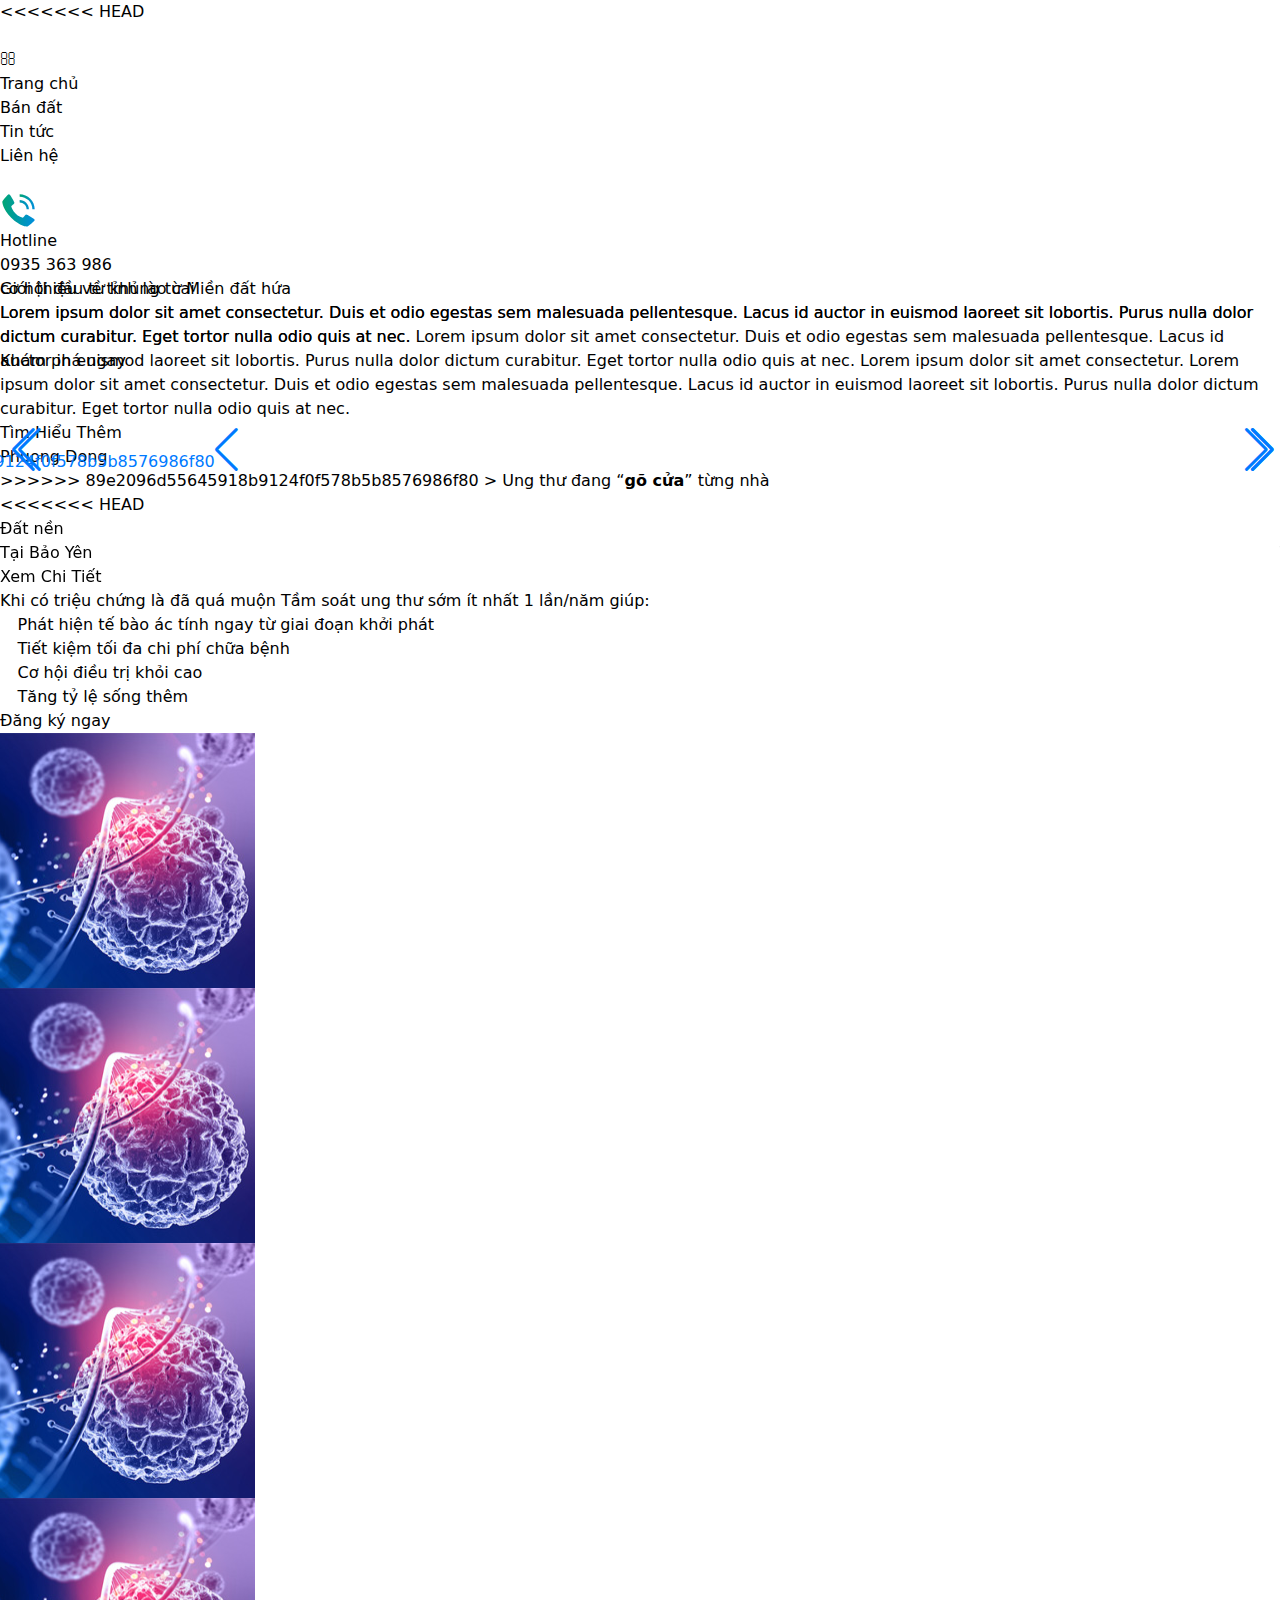
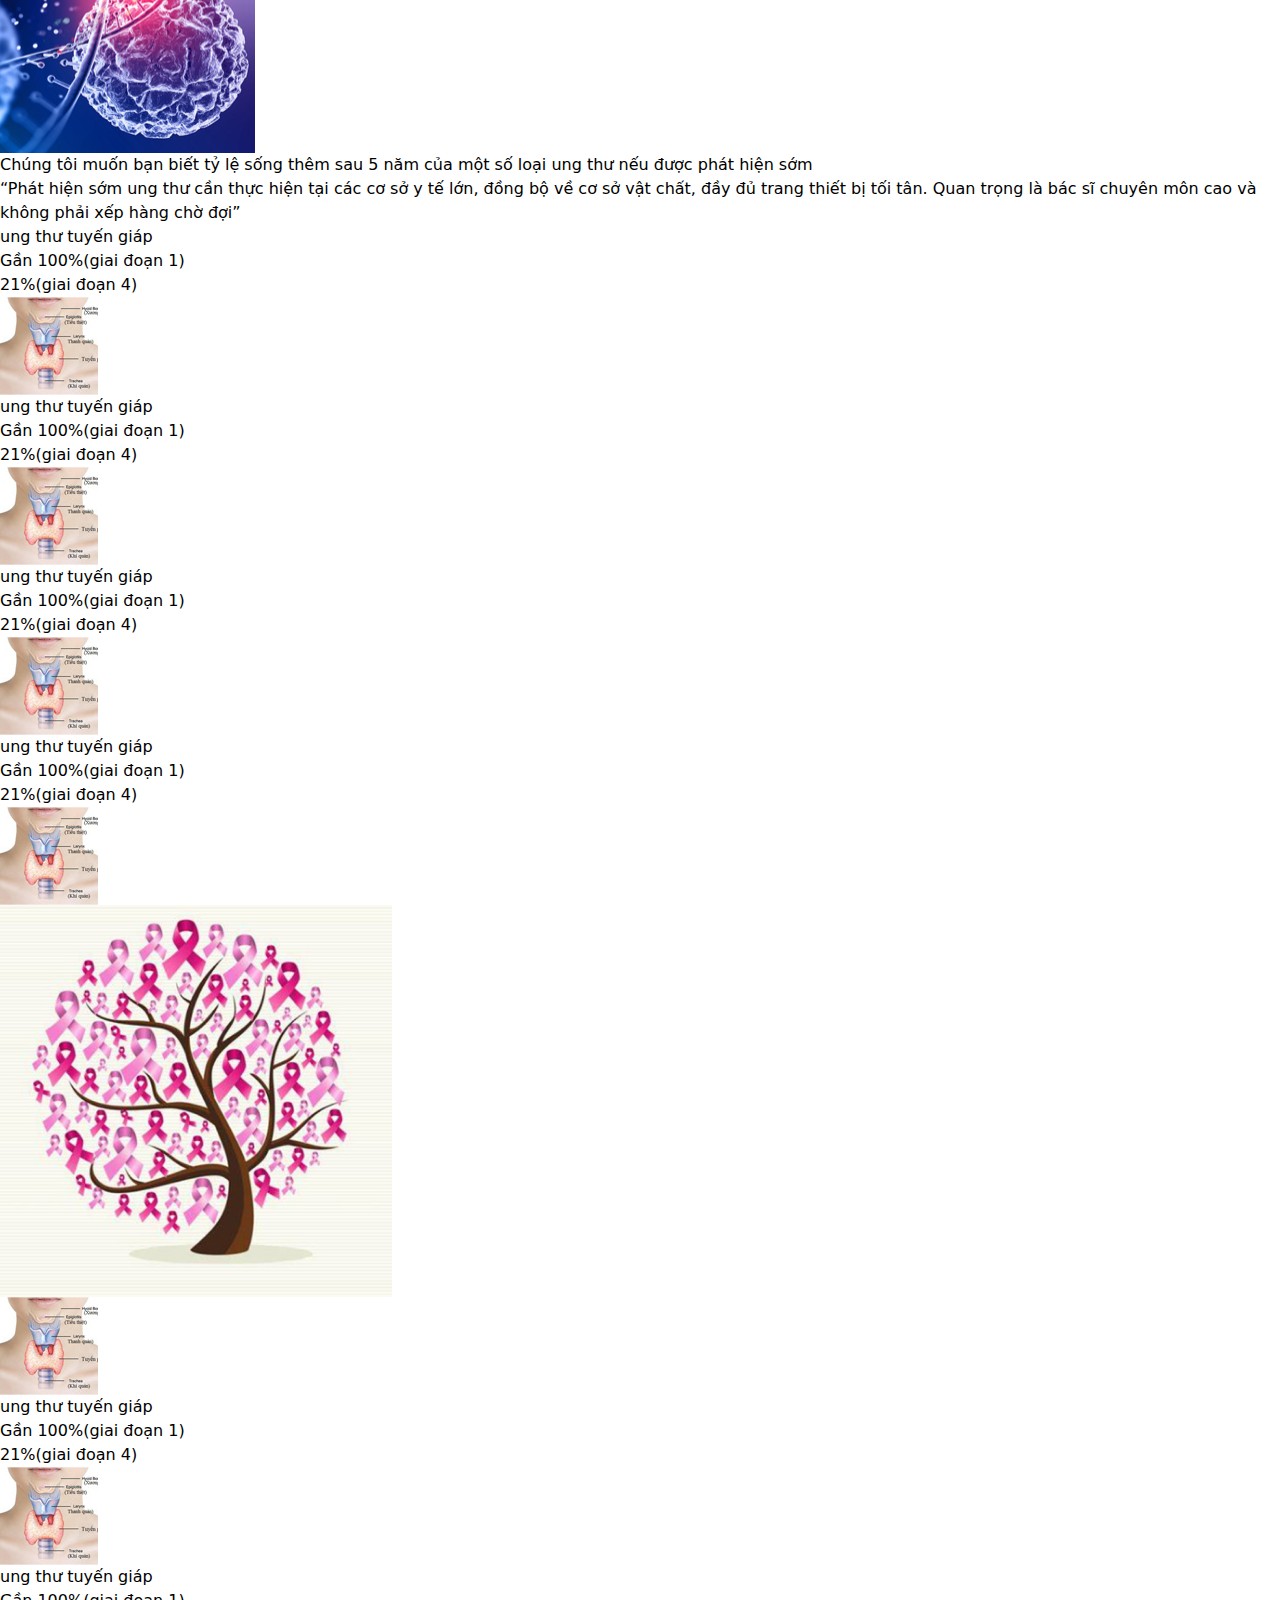
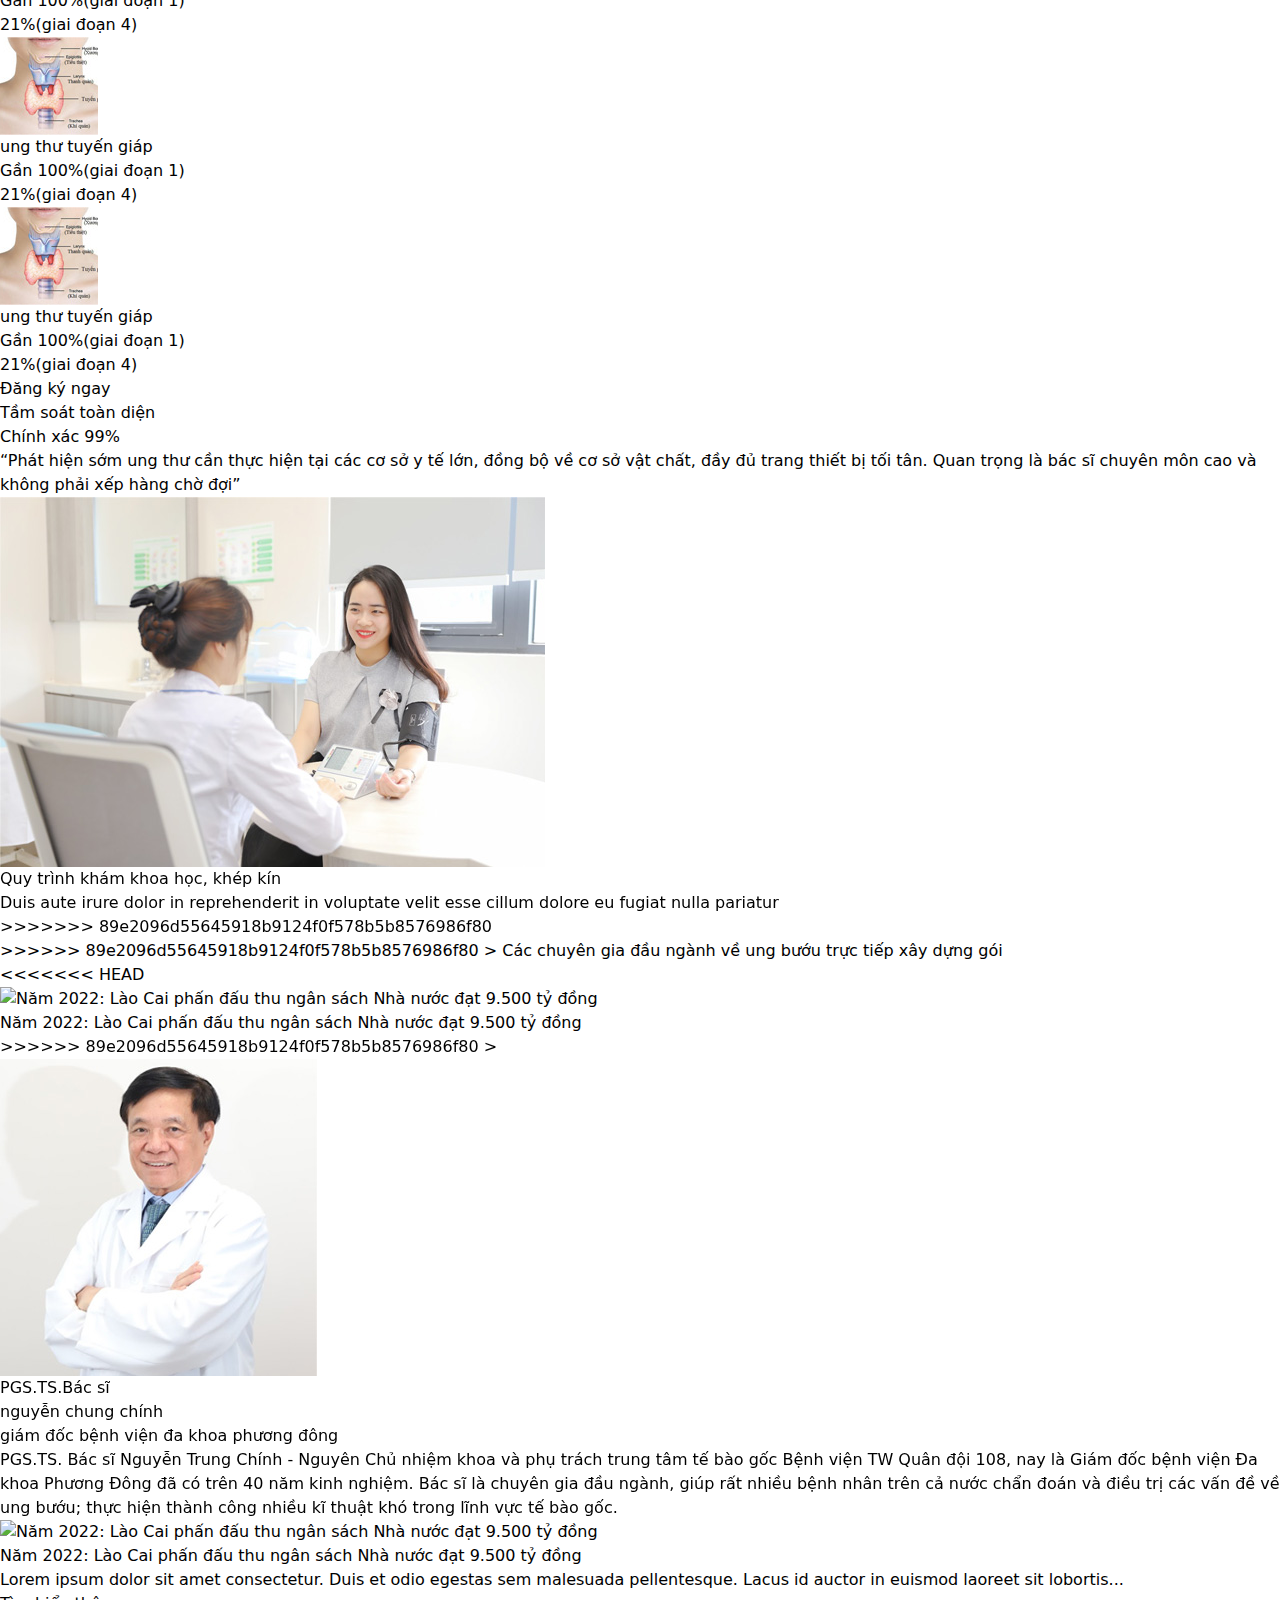
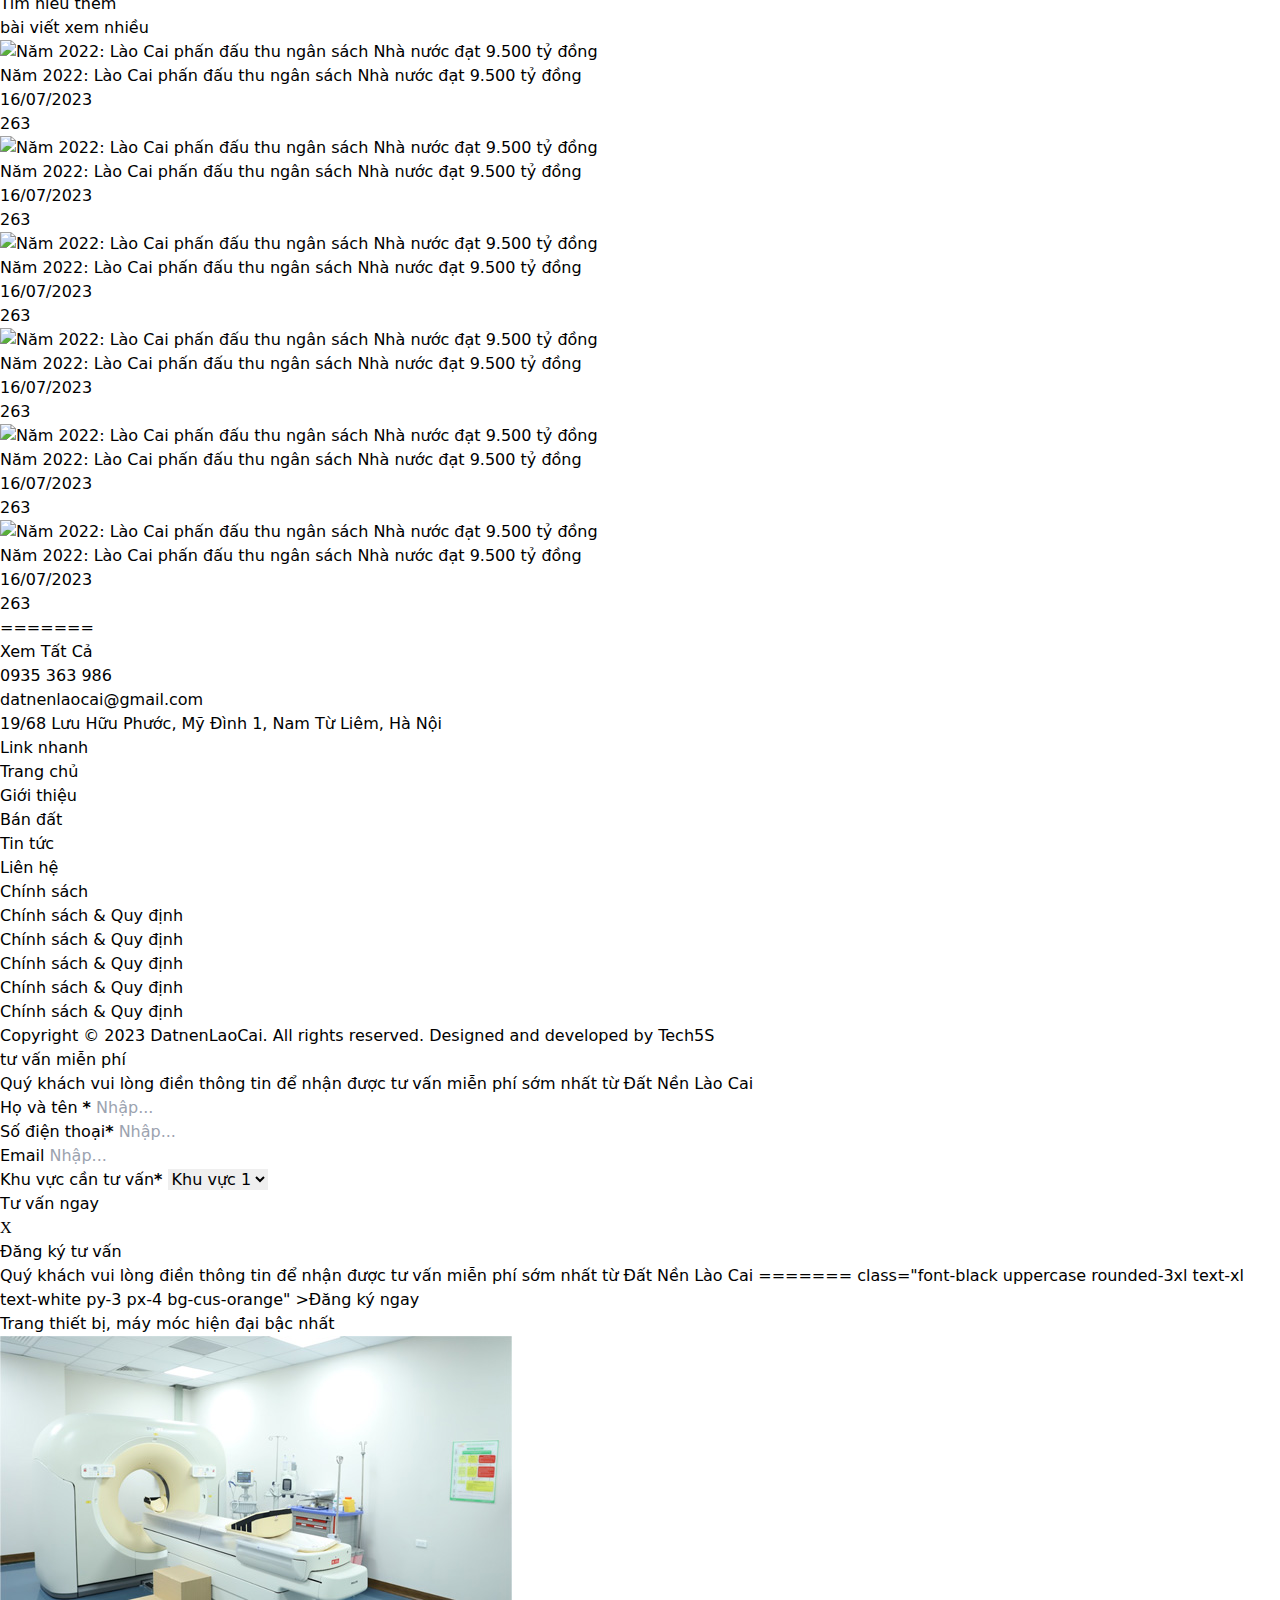
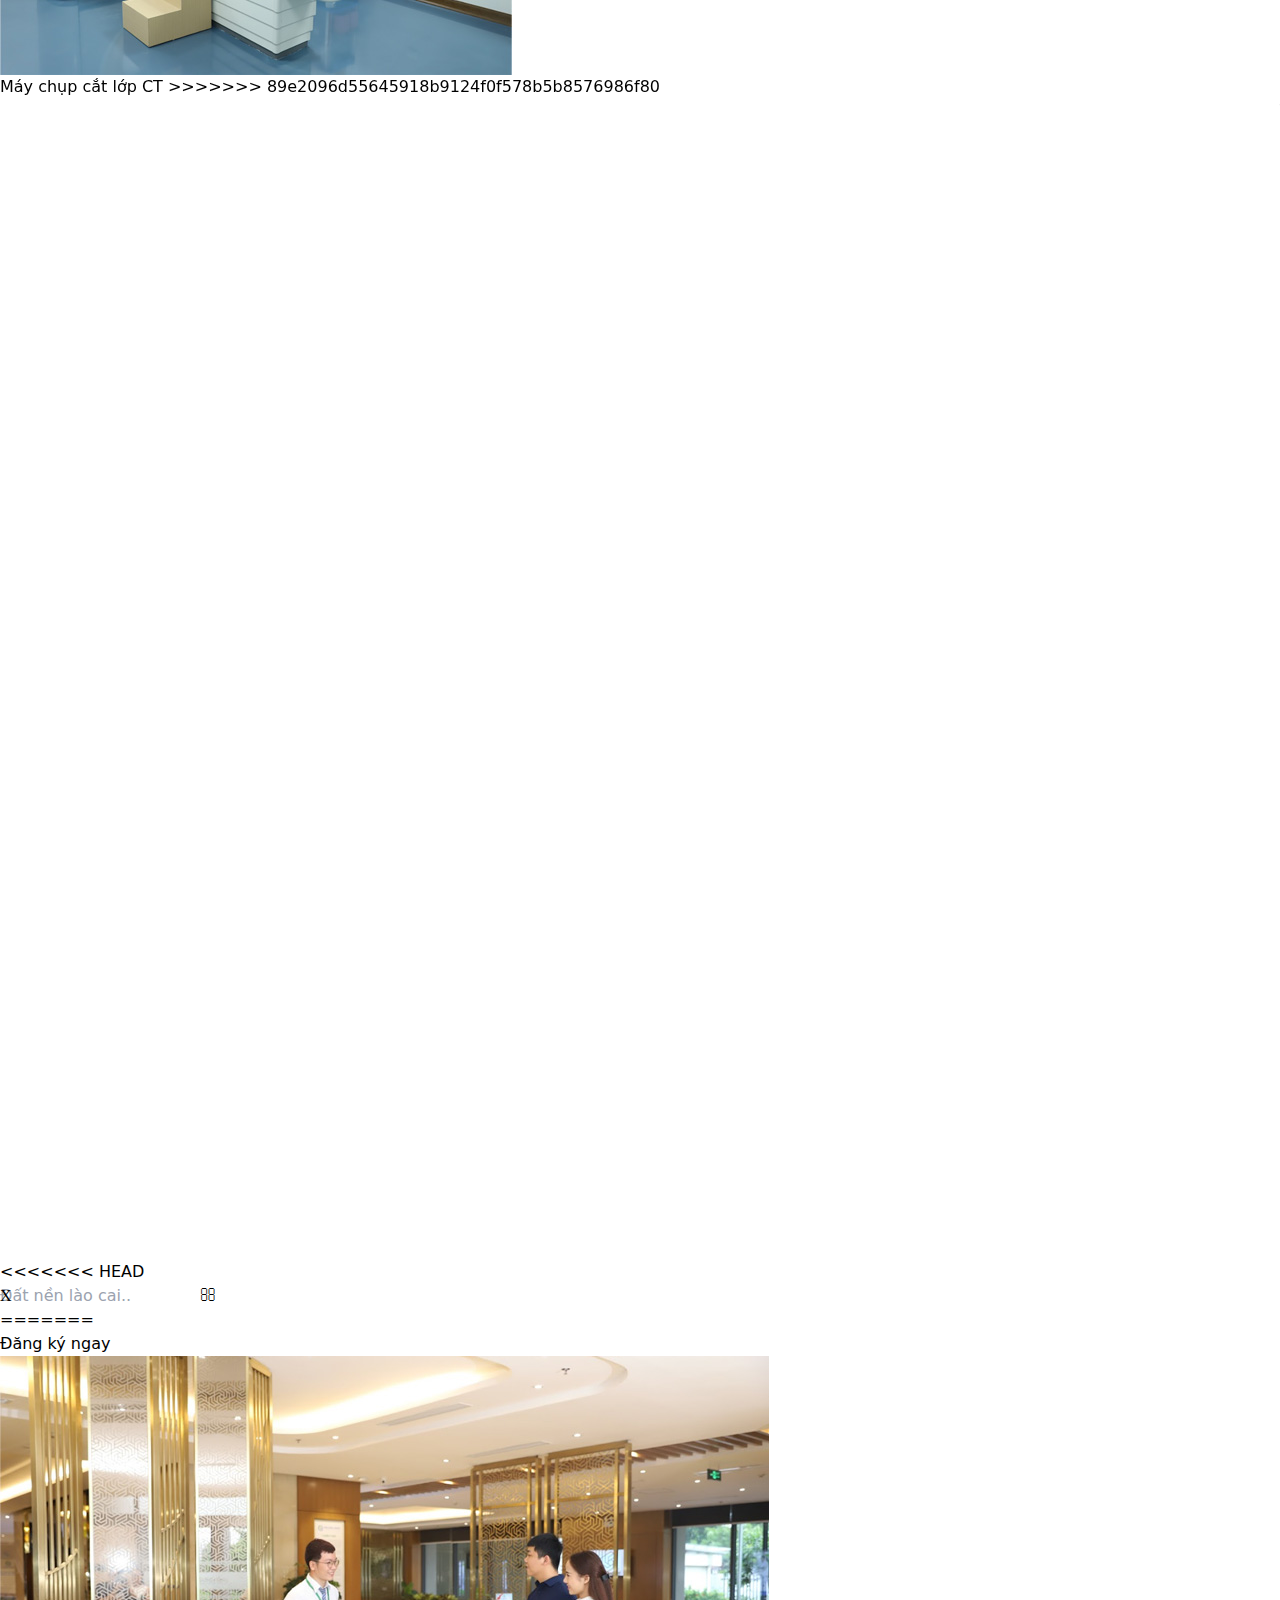
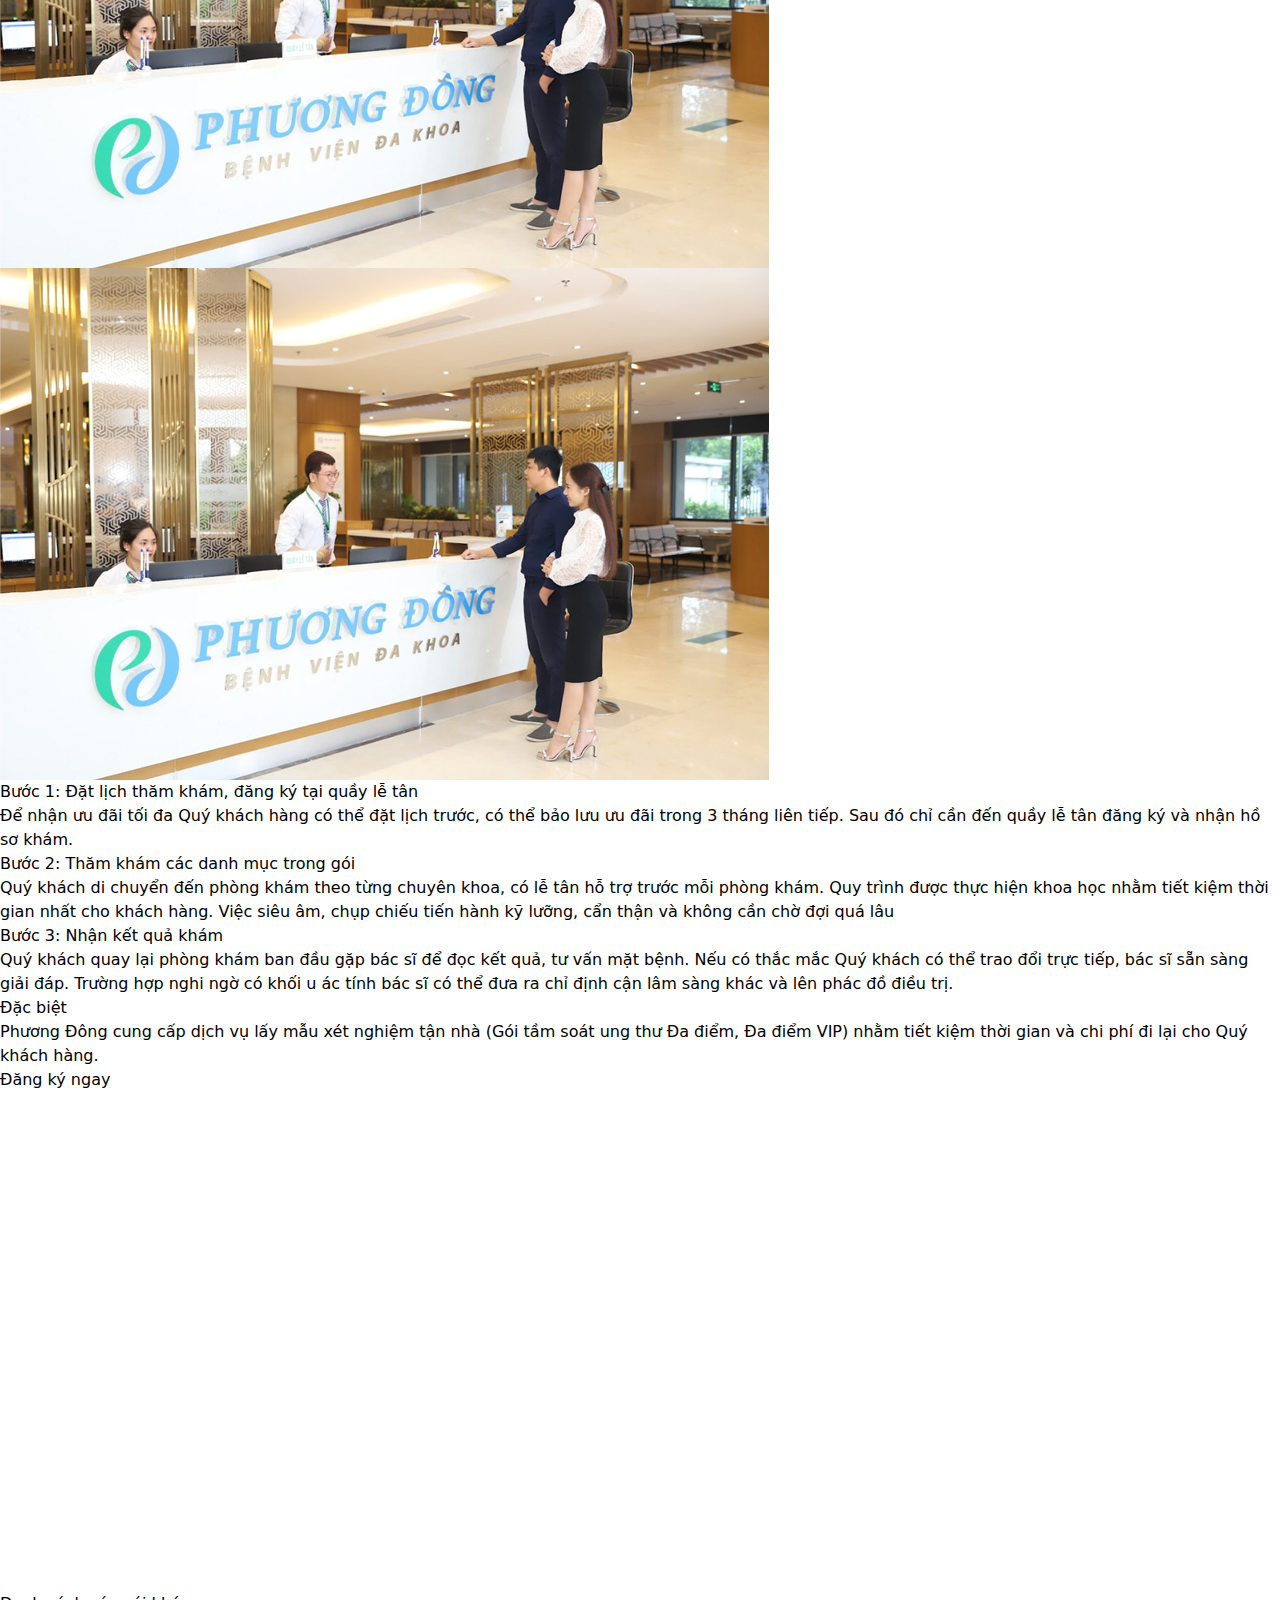
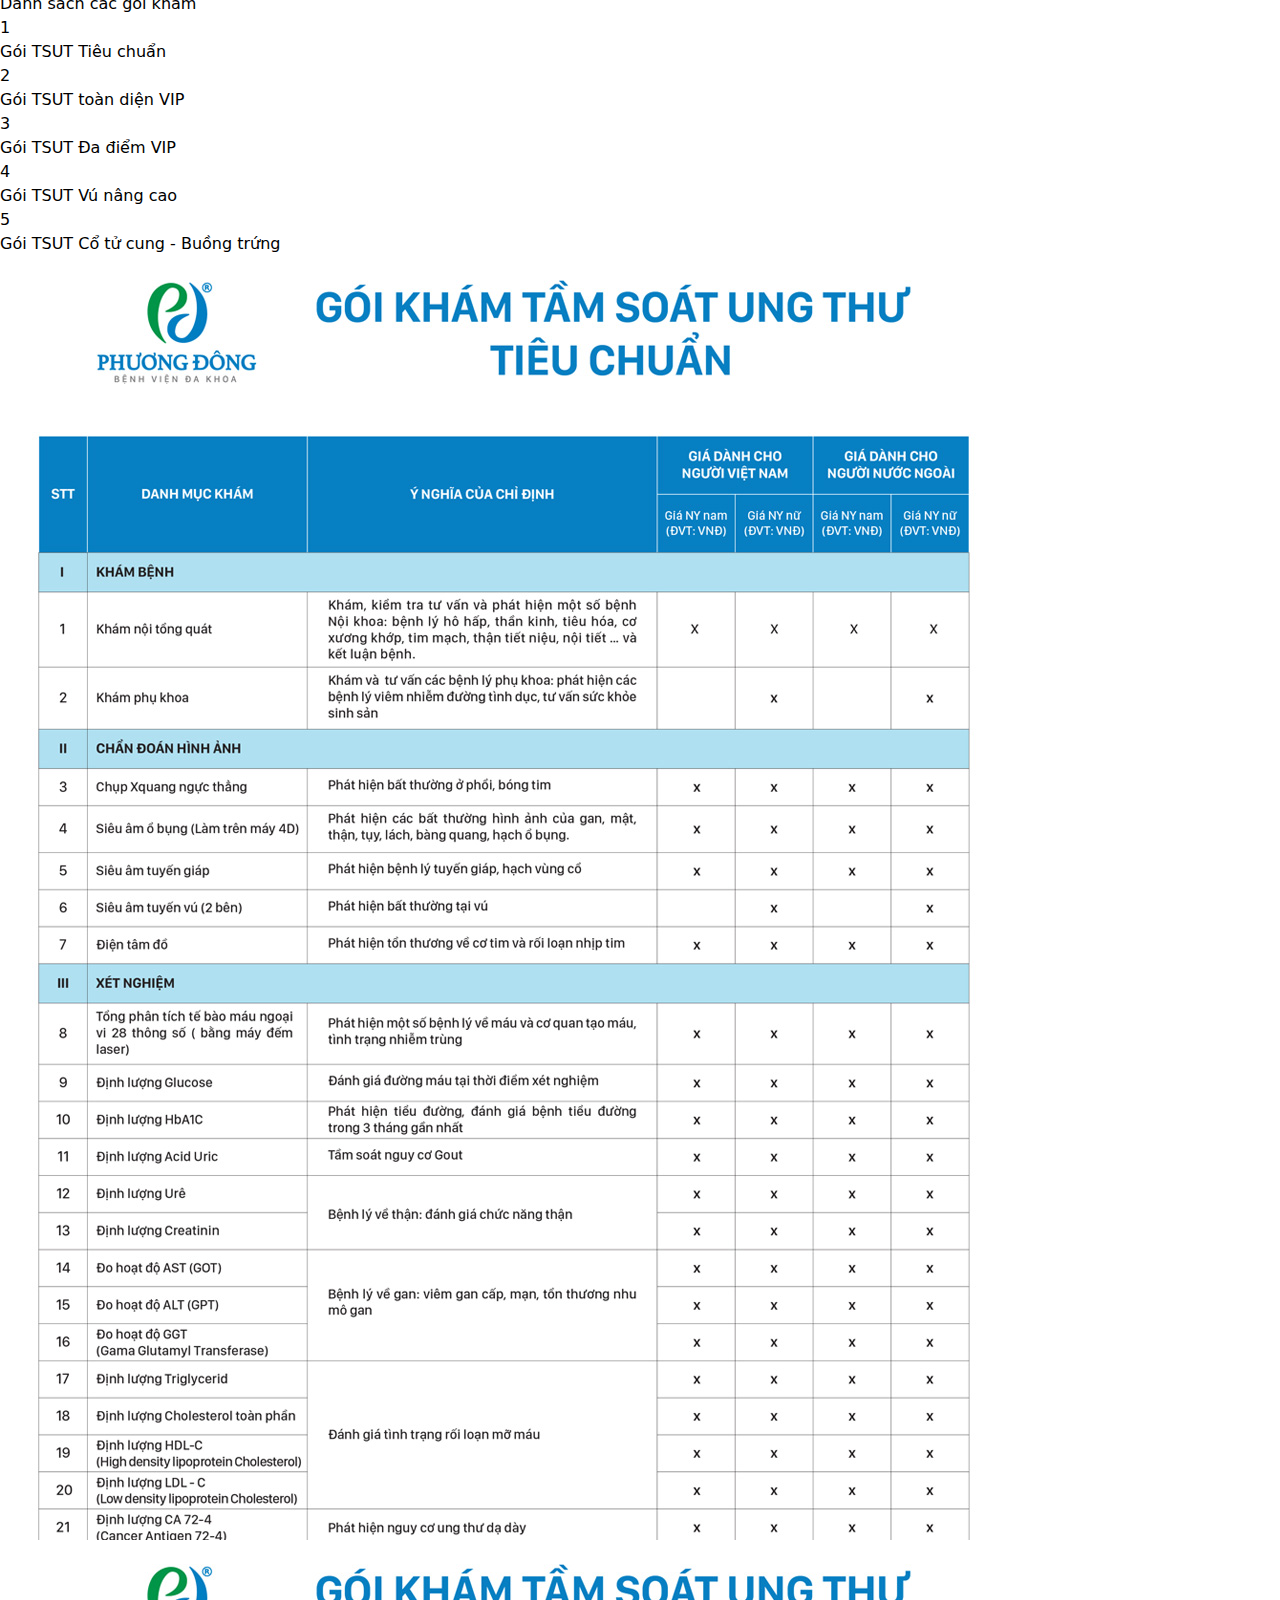
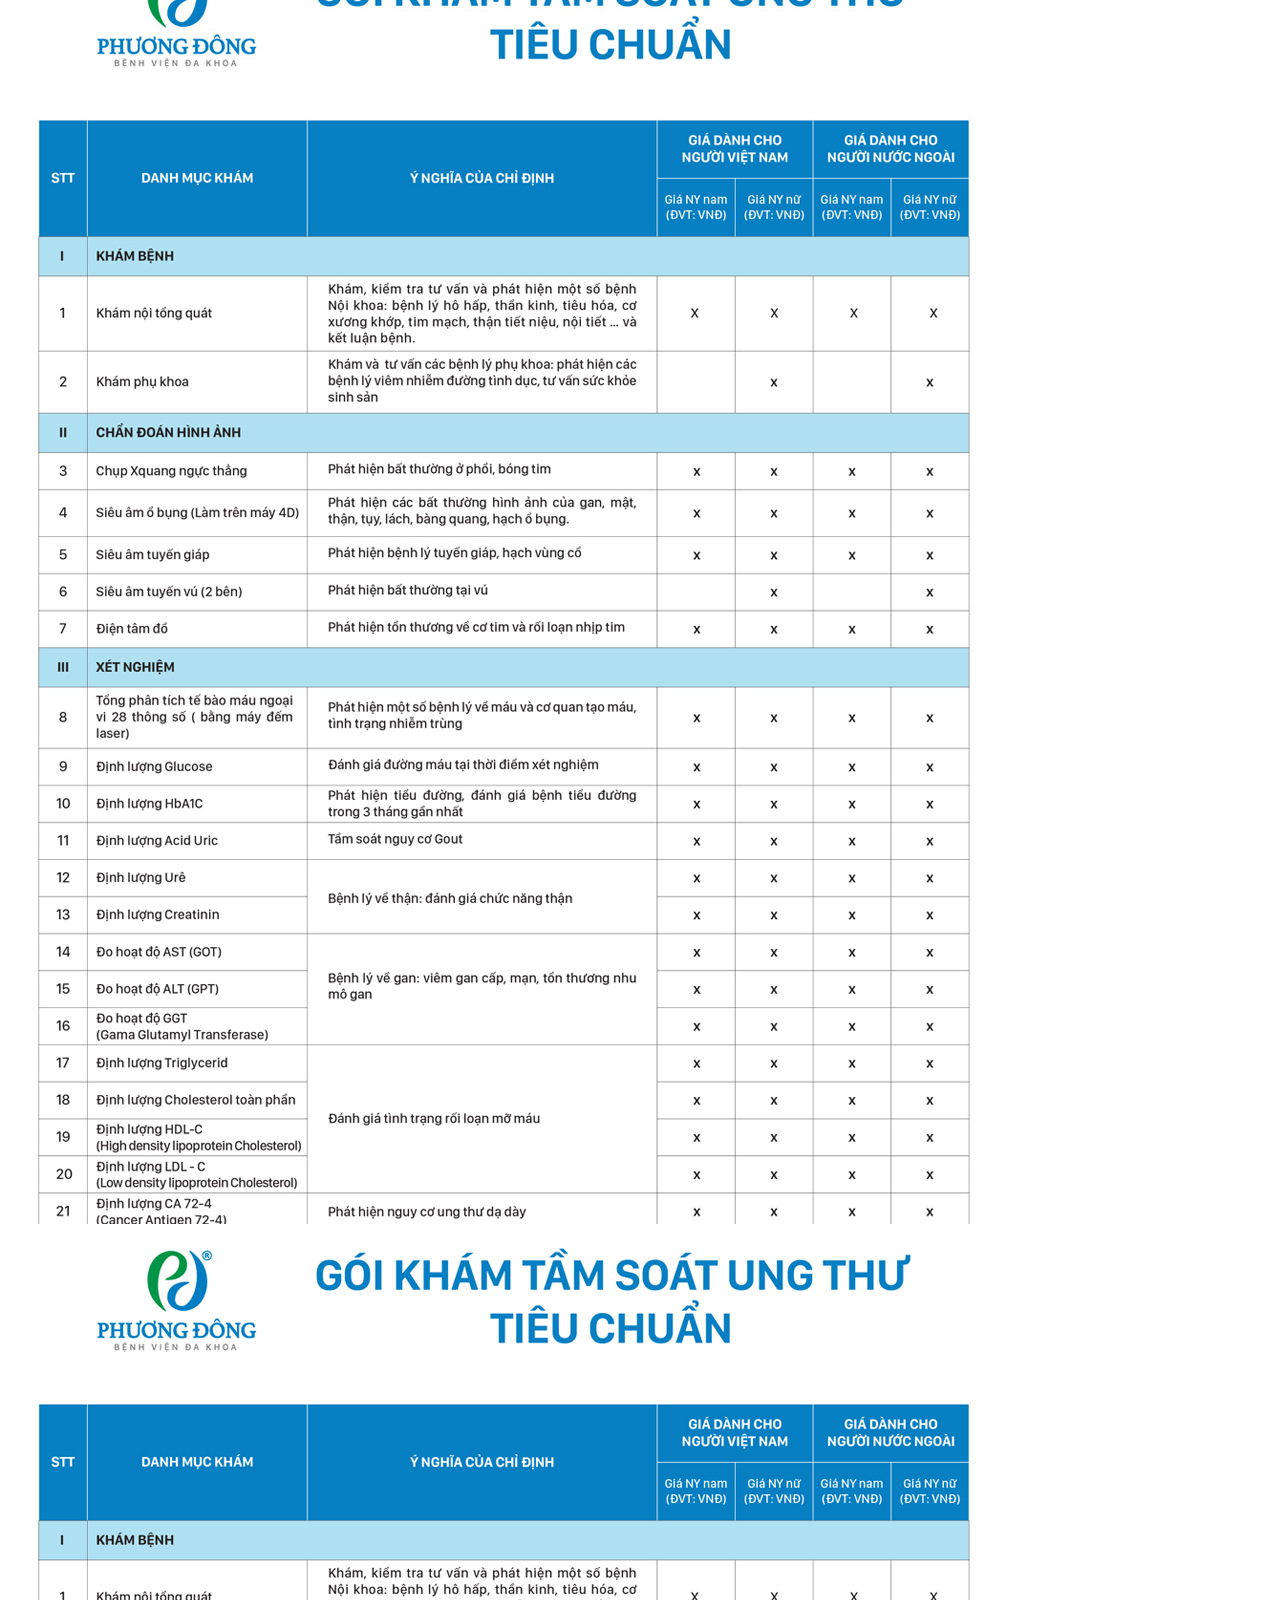
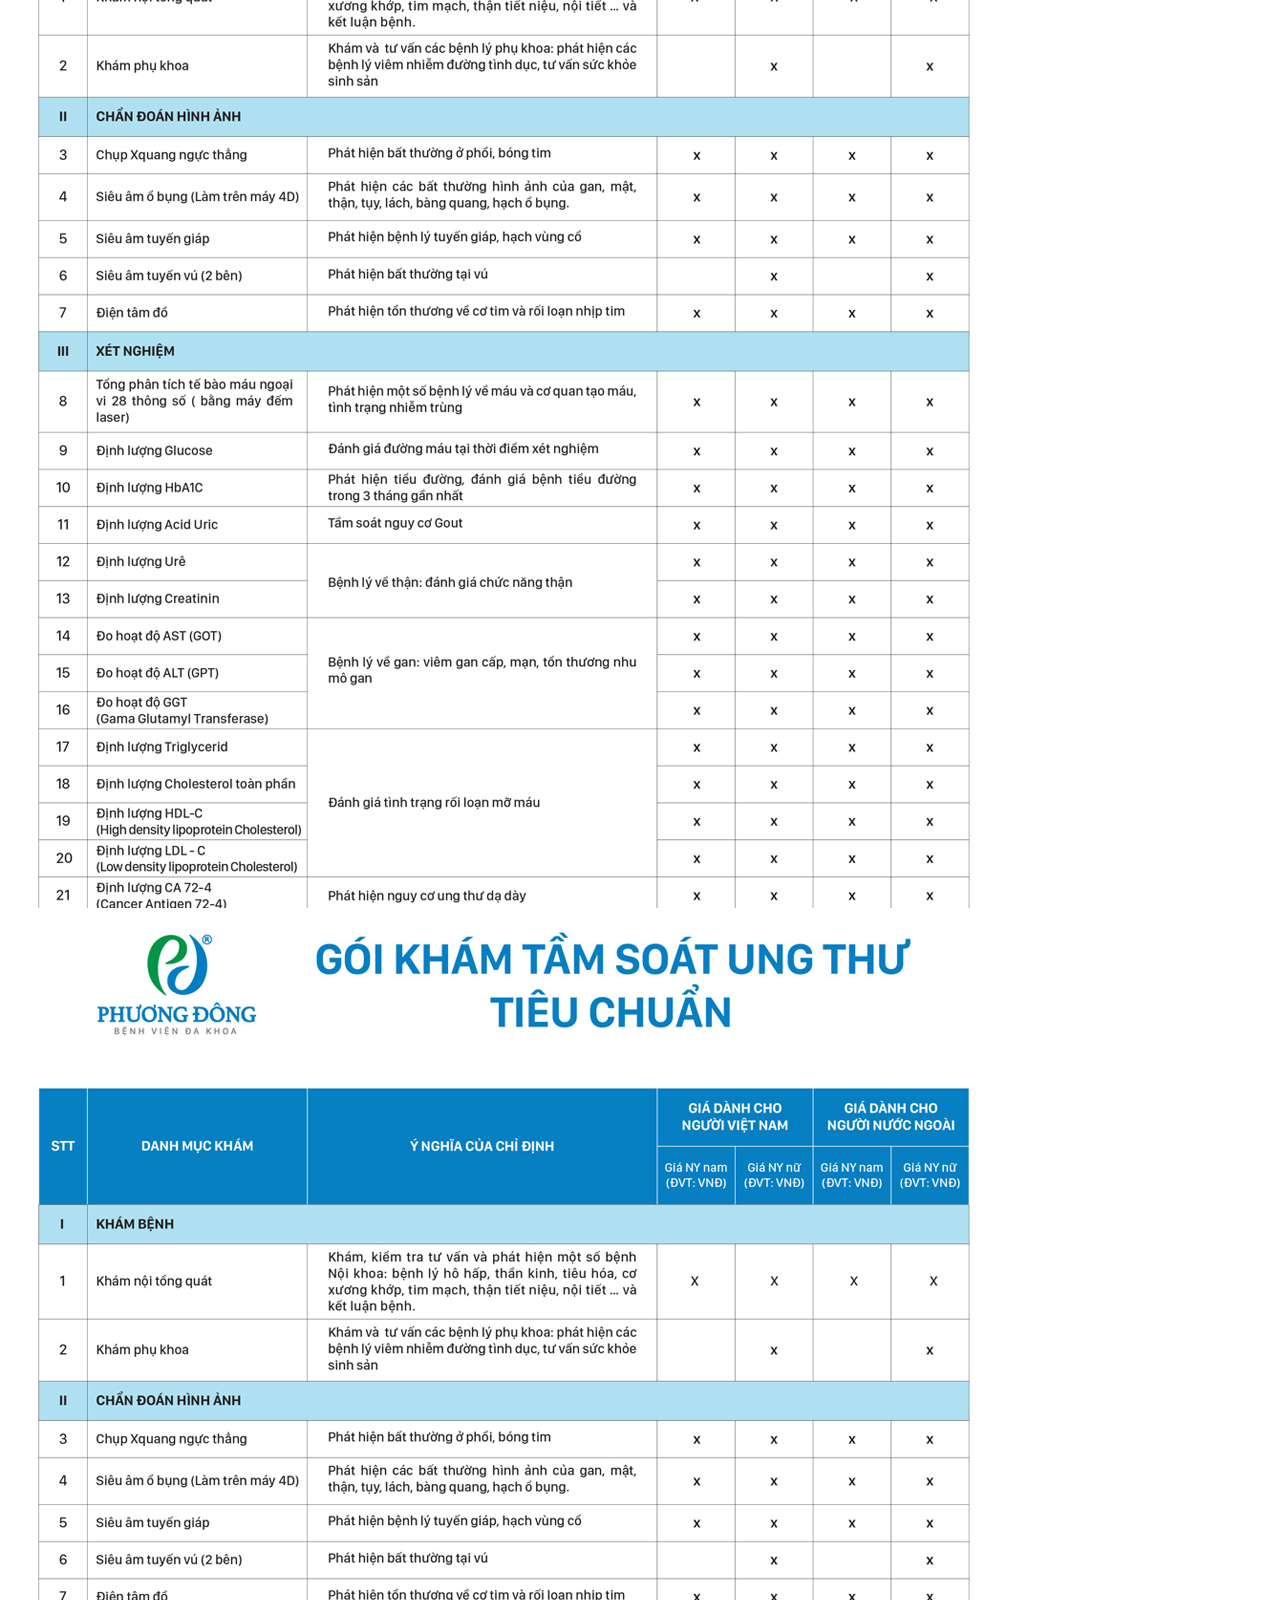
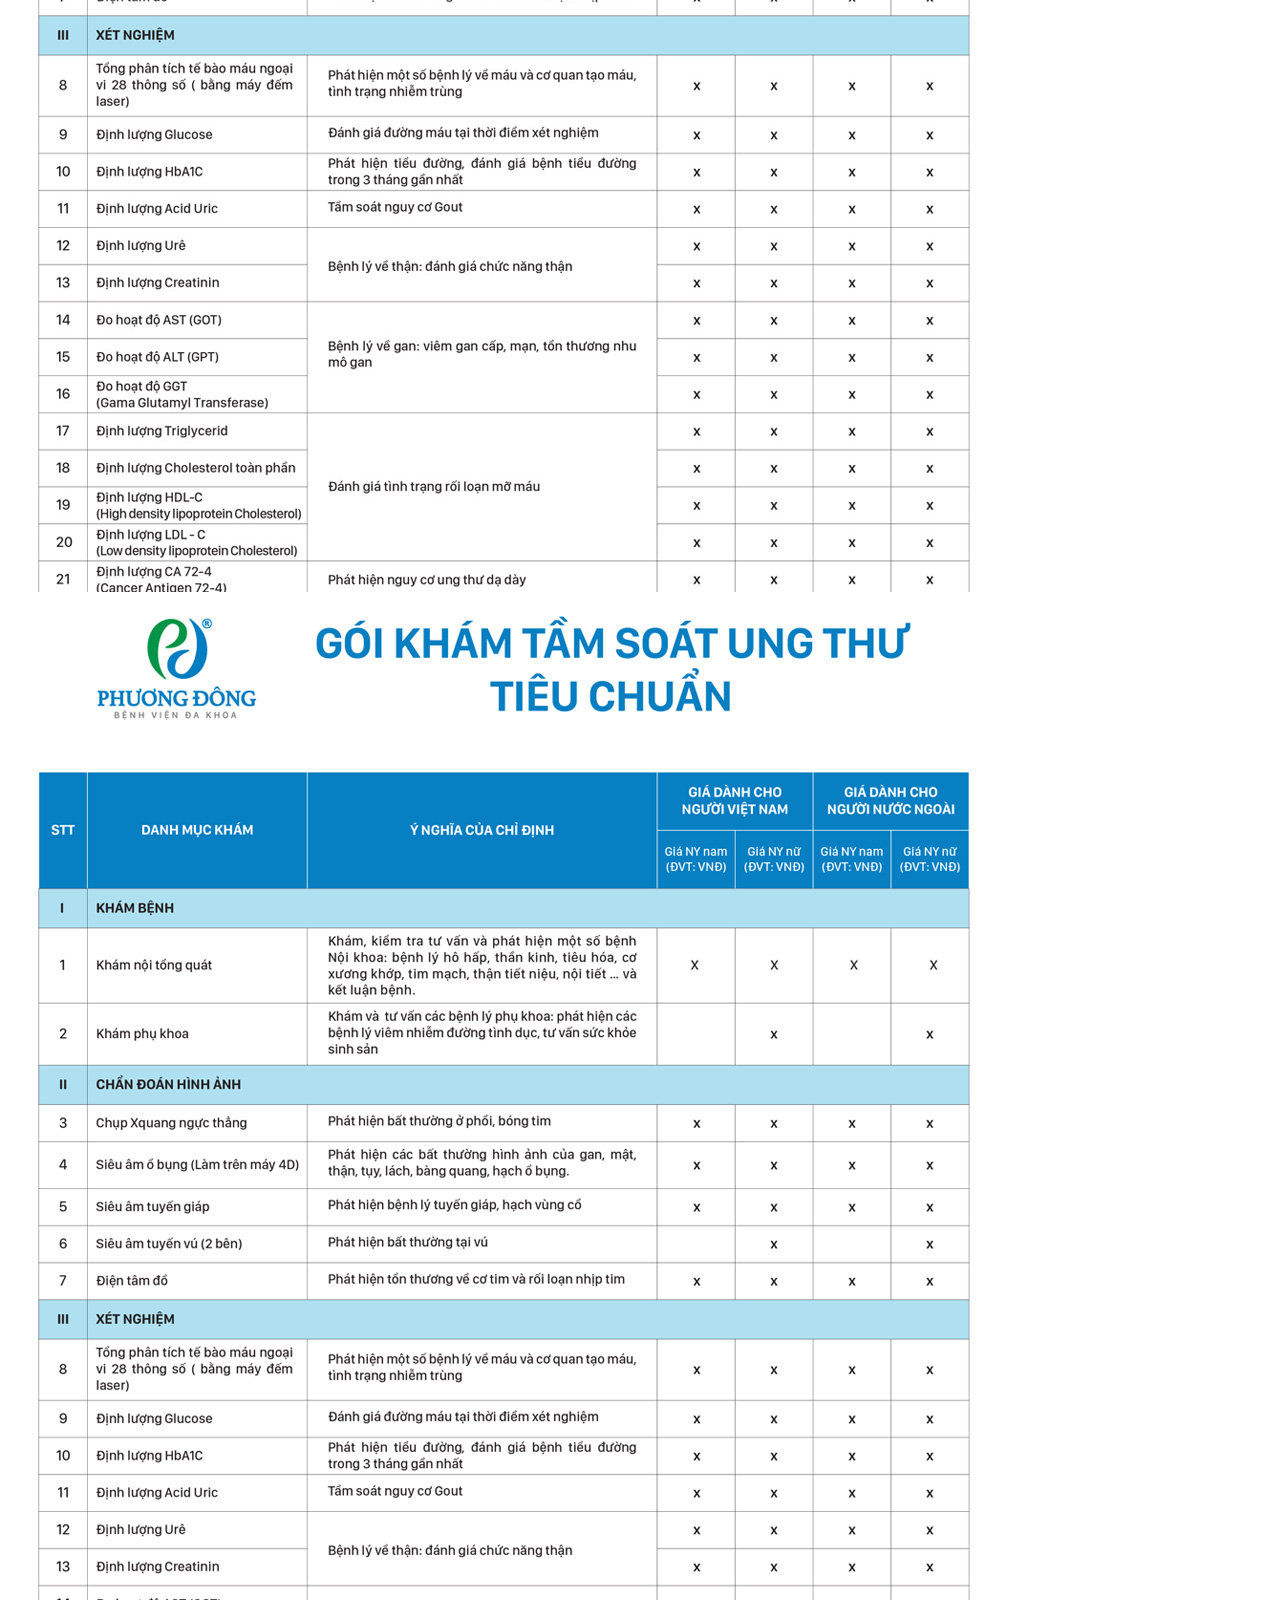
==== commit 70a420c4: "update" ====
--- a/page/index.html
+++ b/page/index.html
@@ -7,6 +7,7 @@
     <link rel="stylesheet" href="theme/frontend/css/add.css" />
     <link rel="stylesheet" href="theme/frontend/css/fontawesome.css" />
     <link rel="stylesheet" href="theme/frontend/css/swiper-bundle.min.css" />
+<<<<<<< HEAD
     <link rel="stylesheet" href="theme/frontend/css/animate.min.css" />
     <title>Đất nền Lào cai</title>
   </head>
@@ -191,10 +192,23 @@
         <div class="title wow fadeInUp">
           <h2
             class="relative text-2xl xl:text-3xl 2xl:text-4xl text-[#252525] text-center pb-4 font-semibold"
+=======
+    <title>Phuong Dong</title>
+  </head>
+  <body>
+    <section class="!max-w-[1920px] mx-auto 2xl:pt-16 section-info">
+      <div class="container">
+        <div class="title">
+          <h2
+            class="text-[#0084cb] font-black 2xl:text-[2.5rem] xl:text-[2rem] text-2xl text-center"
+>>>>>>> 89e2096d55645918b9124f0f578b5b8576986f80
           >
-            <span>Đất Nền Đang Bán</span>
+            Ung thư đang “<strong class="text-[#f05697] uppercase"
+              >gõ cửa</strong
+            >” từng nhà
           </h2>
         </div>
+<<<<<<< HEAD
 
         <div class="land-sale mt-10 wow fadeInUp">
           <div class="swiper sl-landing_mains">
@@ -313,34 +327,346 @@
                       <a href="#" title="Tại Bảo Yên">
                         <p><span>Tại Bảo Yên</span></p>
                       </a>
-                    </div>
-                    <div class="flex">
-                      <a href="#" class="view-detail"
-                        ><span class="mr-2">Xem Chi Tiết</span>
-                        <i class="fa-solid fa-arrow-right"></i
-                      ></a>
-                    </div>
-                  </div>
-                </div>
-              </div>
-            </div>
-            <div class="swiper-button-prev button-prev-home xl:!hidden"></div>
-            <div class="swiper-button-next button-next-home xl:!hidden"></div>
-          </div>
-        </div>
+=======
+        <div class="content"></div>
       </div>
     </section>
     <section
+      class="!max-w-[1920px] mx-auto py-10 xl:py-16 2xl:py-20 bg-cus-blue"
+    >
+      <div class="container mx-auto">
+        <div class="lg:-mx-4 xl:-mx-8 flex flex-wrap">
+          <div class="lg:w-7/12 lg:px-4 xl:px-8 mb-8 lg:mb-0">
+            <div class="title">
+              <h2
+                class="font-black 2xl:text-[2.5rem] xl:text-[2rem] leading-tight text-2xl text-white"
+              >
+                Khi có triệu chứng là đã quá muộn Tầm soát ung thư sớm ít nhất 1
+                lần/năm giúp:
+              </h2>
+              <ul class="mt-6 xl:mt-8 2xl:mt-10 list-detect">
+                <li class="text-white text-lg">
+                  <i class="fa-solid fa-bell" style="color: #c3fefc"></i>
+                  <span>
+                    Phát hiện tế bào ác tính ngay từ giai đoạn khởi phát
+                  </span>
+                </li>
+                <li class="text-white text-lg">
+                  <i class="fa-solid fa-bell" style="color: #c3fefc"></i>
+                  <span> Tiết kiệm tối đa chi phí chữa bệnh </span>
+                </li>
+                <li class="text-white text-lg">
+                  <i class="fa-solid fa-bell" style="color: #c3fefc"></i>
+                  <span> Cơ hội điều trị khỏi cao </span>
+                </li>
+                <li class="text-white text-lg">
+                  <i class="fa-solid fa-bell" style="color: #c3fefc"></i>
+                  <span> Tăng tỷ lệ sống thêm </span>
+                </li>
+              </ul>
+              <div class="flex mt-8 justify-center lg:justify-normal">
+                <a
+                  href="#"
+                  class="font-black uppercase rounded-3xl text-xl text-white py-3 px-4 bg-cus-orange"
+                  >Đăng ký ngay</a
+                >
+              </div>
+            </div>
+          </div>
+          <div class="lg:w-5/12 lg:px-4 xl:px-8">
+            <div class="img-detect flex flex-wrap -m-3">
+              <div class="w-1/2 p-3">
+                <img src="theme/frontend/images/Untitled-3.jpg" alt="" />
+              </div>
+              <div class="w-1/2 p-3">
+                <img src="theme/frontend/images/Untitled-3.jpg" alt="" />
+              </div>
+              <div class="w-1/2 p-3">
+                <img src="theme/frontend/images/Untitled-3.jpg" alt="" />
+              </div>
+              <div class="w-1/2 p-3">
+                <img src="theme/frontend/images/Untitled-3.jpg" alt="" />
+              </div>
+            </div>
+          </div>
+        </div>
+      </div>
+    </section>
+    <section class="!max-w-[1920px] mx-auto py-16 bg-[#f9f9f9]">
+      <div class="container mx-auto">
+        <div class="title">
+          <h2
+            class="2xl:tex-[2.5rem] xl:text-[2rem] text-2xl text-cus-blue font-black leading-tight text-center"
+          >
+            Chúng tôi muốn bạn biết tỷ lệ sống thêm sau 5 năm của một số loại
+            ung thư nếu được phát hiện sớm
+          </h2>
+          <p class="text-lg text-black text-center">
+            “Phát hiện sớm ung thư cần thực hiện tại các cơ sở y tế lớn, đồng bộ
+            về cơ sở vật chất, đầy đủ trang thiết bị tối tân. Quan trọng là bác
+            sĩ chuyên môn cao và không phải xếp hàng chờ đợi”
+          </p>
+        </div>
+        <div class="module-content 2xl:pt-12 xl:pt-8 pt-6">
+          <div
+            class="grid grid-cols-1 sm:grid-cols-2 lg:grid-cols-3 sm:-mx-3 lg:-mx-0"
+          >
+            <div
+              class="col-span-1 sm:px-3 lg:px-0 mb-3 sm:mb-0 sick-content__left"
+            >
+              <div
+                class="item-sick mb-3 last:mb-0 group bg-cus-blue flex justify-end items-center rounded-full"
+              >
+                <div class="info-sick mr-4 text-right">
+                  <p class="font-bold text-lg text-white uppercase">
+                    ung thư tuyến giáp
+                  </p>
+                  <p class="text-[#c3fefc]">Gần 100%(giai đoạn 1)</p>
+                  <p class="text-[#c3fefc]">21%(giai đoạn 4)</p>
+                </div>
+                <div class="img-sick">
+                  <img src="theme/frontend/images/Untitled-7.jpg" alt="" />
+                </div>
+              </div>
+              <div
+                class="item-sick mb-3 last:mb-0 group bg-cus-blue flex justify-end items-center rounded-full"
+              >
+                <div class="info-sick mr-4 text-right">
+                  <p class="font-bold text-lg text-white uppercase">
+                    ung thư tuyến giáp
+                  </p>
+                  <p class="text-[#c3fefc]">Gần 100%(giai đoạn 1)</p>
+                  <p class="text-[#c3fefc]">21%(giai đoạn 4)</p>
+                </div>
+                <div class="img-sick">
+                  <img src="theme/frontend/images/Untitled-7.jpg" alt="" />
+                </div>
+              </div>
+              <div
+                class="item-sick mb-3 last:mb-0 group bg-cus-blue flex justify-end items-center rounded-full"
+              >
+                <div class="info-sick mr-4 text-right">
+                  <p class="font-bold text-lg text-white uppercase">
+                    ung thư tuyến giáp
+                  </p>
+                  <p class="text-[#c3fefc]">Gần 100%(giai đoạn 1)</p>
+                  <p class="text-[#c3fefc]">21%(giai đoạn 4)</p>
+                </div>
+                <div class="img-sick">
+                  <img src="theme/frontend/images/Untitled-7.jpg" alt="" />
+                </div>
+              </div>
+              <div
+                class="item-sick mb-3 last:mb-0 group bg-cus-blue flex justify-end items-center rounded-full"
+              >
+                <div class="info-sick mr-4 text-right">
+                  <p class="font-bold text-lg text-white uppercase">
+                    ung thư tuyến giáp
+                  </p>
+                  <p class="text-[#c3fefc]">Gần 100%(giai đoạn 1)</p>
+                  <p class="text-[#c3fefc]">21%(giai đoạn 4)</p>
+                </div>
+                <div class="img-sick">
+                  <img src="theme/frontend/images/Untitled-7.jpg" alt="" />
+                </div>
+              </div>
+            </div>
+            <div class="col-span-1 hidden lg:flex items-center">
+              <div class="img-sick-main">
+                <img src="theme/frontend/images/Untitled-8.jpg" alt="" />
+              </div>
+            </div>
+            <div class="col-span-1 sm:px-3 lg:px-0 sick-content__right">
+              <div
+                class="item-sick mb-3 last:mb-0 group bg-cus-blue flex justify-start items-center rounded-full"
+              >
+                <div class="img-sick mr-4">
+                  <img src="theme/frontend/images/Untitled-7.jpg" alt="" />
+                </div>
+                <div class="info-sick">
+                  <p class="font-bold text-lg text-white uppercase">
+                    ung thư tuyến giáp
+                  </p>
+                  <p class="text-[#c3fefc]">Gần 100%(giai đoạn 1)</p>
+                  <p class="text-[#c3fefc]">21%(giai đoạn 4)</p>
+                </div>
+              </div>
+              <div
+                class="item-sick mb-3 last:mb-0 group bg-cus-blue flex justify-start items-center rounded-full"
+              >
+                <div class="img-sick mr-4">
+                  <img src="theme/frontend/images/Untitled-7.jpg" alt="" />
+                </div>
+                <div class="info-sick">
+                  <p class="font-bold text-lg text-white uppercase">
+                    ung thư tuyến giáp
+                  </p>
+                  <p class="text-[#c3fefc]">Gần 100%(giai đoạn 1)</p>
+                  <p class="text-[#c3fefc]">21%(giai đoạn 4)</p>
+                </div>
+              </div>
+              <div
+                class="item-sick mb-3 last:mb-0 group bg-cus-blue flex justify-start items-center rounded-full"
+              >
+                <div class="img-sick mr-4">
+                  <img src="theme/frontend/images/Untitled-7.jpg" alt="" />
+                </div>
+                <div class="info-sick">
+                  <p class="font-bold text-lg text-white uppercase">
+                    ung thư tuyến giáp
+                  </p>
+                  <p class="text-[#c3fefc]">Gần 100%(giai đoạn 1)</p>
+                  <p class="text-[#c3fefc]">21%(giai đoạn 4)</p>
+                </div>
+              </div>
+              <div
+                class="item-sick mb-3 last:mb-0 group bg-cus-blue flex justify-start items-center rounded-full"
+              >
+                <div class="img-sick mr-4">
+                  <img src="theme/frontend/images/Untitled-7.jpg" alt="" />
+                </div>
+                <div class="info-sick">
+                  <p class="font-bold text-lg text-white uppercase">
+                    ung thư tuyến giáp
+                  </p>
+                  <p class="text-[#c3fefc]">Gần 100%(giai đoạn 1)</p>
+                  <p class="text-[#c3fefc]">21%(giai đoạn 4)</p>
+                </div>
+              </div>
+            </div>
+          </div>
+        </div>
+        <div class="flex mt-8 lg:mt-10 xl:mt-12 2xl:mt-16 justify-center">
+          <a
+            href="#"
+            class="font-black uppercase rounded-3xl text-xl text-white py-3 px-4 bg-cus-orange"
+            >Đăng ký ngay</a
+          >
+        </div>
+      </div>
+    </section>
+    <section class="!max-w-[1920px] mx-auto py-16">
+      <div class="!max-w-[1520px]">
+        <div class="flex">
+          <div class="w-1/4">
+            <h2
+              class="font-bold 2xl:text-[2.5rem] xl:text-[2rem] leading-tight text-2xl text-cus-blue"
+            >
+              <p>Tầm soát toàn diện</p>
+              <p>Chính xác 99%</p>
+            </h2>
+            <p class="text-lg text-black mt-5">
+              “Phát hiện sớm ung thư cần thực hiện tại các cơ sở y tế lớn, đồng
+              bộ về cơ sở vật chất, đầy đủ trang thiết bị tối tân. Quan trọng là
+              bác sĩ chuyên môn cao và không phải xếp hàng chờ đợi”
+            </p>
+            <div class="relative flex mt-10">
+              <div class="swiper-button-prev !static !mt-0 mr-3">
+                <i class="fa-solid fa-chevron-left"></i>
+              </div>
+              <div class="swiper-button-next !static !mt-0">
+                <i class="fa-solid fa-chevron-right"></i>
+              </div>
+            </div>
+          </div>
+          <div class="w-3/4">
+            <div class="list-procedure">
+              <div class="swiper sl_procedure">
+                <div class="swiper-wrapper">
+                  <div class="swiper-slide">
+                    <div class="item-procedure">
+                      <div>
+                        <a href="#" class="c-img img">
+                          <img
+                            src="theme/frontend/images/Untitled-14.jpg"
+                            alt=""
+                          />
+                        </a>
+                      </div>
+                      <div class="info-procedure py-5 px-2 bg-white">
+                        <p class="text-2xl font-bold text-black text-center">
+                          Quy trình khám khoa học, khép kín
+                        </p>
+                        <p class="text-lg text-black">
+                          Duis aute irure dolor in reprehenderit in voluptate
+                          velit esse cillum dolore eu fugiat nulla pariatur
+                        </p>
+                      </div>
+>>>>>>> 89e2096d55645918b9124f0f578b5b8576986f80
+                    </div>
+                  </div>
+                  <div class="swiper-slide">
+                    <div class="item-procedure">
+                      <div>
+                        <a href="#" class="c-img img">
+                          <img
+                            src="theme/frontend/images/Untitled-14.jpg"
+                            alt=""
+                          />
+                        </a>
+                      </div>
+                      <div class="info-procedure py-5 px-2 bg-white">
+                        <p class="text-2xl font-bold text-black text-center">
+                          Quy trình khám khoa học, khép kín
+                        </p>
+                        <p class="text-lg text-black">
+                          Duis aute irure dolor in reprehenderit in voluptate
+                          velit esse cillum dolore eu fugiat nulla pariatur
+                        </p>
+                      </div>
+                    </div>
+                  </div>
+                  <div class="swiper-slide">
+                    <div class="item-procedure">
+                      <div>
+                        <a href="#" class="c-img img">
+                          <img
+                            src="theme/frontend/images/Untitled-14.jpg"
+                            alt=""
+                          />
+                        </a>
+                      </div>
+                      <div class="info-procedure py-5 px-2 bg-white">
+                        <p class="text-2xl font-bold text-black text-center">
+                          Quy trình khám khoa học, khép kín
+                        </p>
+                        <p class="text-lg text-black">
+                          Duis aute irure dolor in reprehenderit in voluptate
+                          velit esse cillum dolore eu fugiat nulla pariatur
+                        </p>
+                      </div>
+                    </div>
+                  </div>
+                </div>
+              </div>
+            </div>
+            <div class="swiper-button-prev button-prev-home xl:!hidden"></div>
+            <div class="swiper-button-next button-next-home xl:!hidden"></div>
+          </div>
+        </div>
+      </div>
+    </section>
+    <section
+<<<<<<< HEAD
       class="section-news bg-[url('../images/bg-news.png')] md:bg-[length:100%] bg-no-repeat 2xl:mt-16 xl:mt-12 mt-8 dp:mt-20 mb-14 xl:mb-40 2xl:mb-52 dp:mb-52 !max-w-[1920px] mx-auto"
     >
       <div class="mx-auto container">
         <div class="title pt-20 wow fadeInUp">
           <h2
             class="text-2xl xl:text-3xl 2xl:text-4xl text-center pb-4 relative capitalize text-[#fff]"
+=======
+      class="!max-w-[1920px] mx-auto py-10 xl:py-16 2xl:py-20 bg-cus-blue-2"
+    >
+      <div class="container mx-auto">
+        <div class="title">
+          <h2
+            class="2xl:text-[2.5rem] xl:text-[2rem] text-2xl text-white font-black leading-tight text-center"
+>>>>>>> 89e2096d55645918b9124f0f578b5b8576986f80
           >
-            <span>Tin tức mới nhất</span>
+            Các chuyên gia đầu ngành về ung bướu trực tiếp xây dựng gói
           </h2>
         </div>
+<<<<<<< HEAD
         <div
           class="list-items mt-10 flex flex-wrap items-stretch -mx-3 wow fadeInUp"
         >
@@ -367,13 +693,77 @@
                       9.500 tỷ đồng"
                     >Năm 2022: Lào Cai phấn đấu thu ngân sách Nhà nước đạt 9.500
                     tỷ đồng</a
+=======
+        <div class="list-expert 2xl:mt-10 xl:mt-8 mt-6">
+          <div class="swiper sl_expert">
+            <div class="swiper-wrapper">
+              <div class="swiper-slide">
+                <div
+                  class="item-expert px-4 lg:px-8 xl:px-16 2xl:px-20 pt-14 pb-10 flex flex-wrap 2xl:-mx-10 xl:-mx-8 -mx-4"
+                >
+                  <div
+                    class="md:w-1/3 2xl:px-10 xl:p-8 px-4 mb-6 lg:mb-0 mx-auto"
+>>>>>>> 89e2096d55645918b9124f0f578b5b8576986f80
                   >
-                </h3>
-                <div class="short-content mt-2 mb-4 text-[#454545]">
-                  Lorem ipsum dolor sit amet consectetur. Duis et odio egestas
-                  sem malesuada pellentesque. Lacus id auctor in euismod laoreet
-                  sit lobortis...
-                </div>
+                    <img src="theme/frontend/images/Untitled-5.png" alt="" />
+                  </div>
+                  <div class="md:w-2/3 2xl:px-10 xl:p-8 px-4">
+                    <div class="intro-expert text-center md:text-left">
+                      <p class="text-lg text-cus-blue">PGS.TS.Bác sĩ</p>
+                      <p class="uppercase font-bold text-cus-blue text-2xl">
+                        nguyễn chung chính
+                      </p>
+                      <p class="capitalize font-bold text-lg text-cus-green">
+                        giám đốc bệnh viện đa khoa phương đông
+                      </p>
+                    </div>
+                    <div class="info-expert">
+                      <p class="text-lg text-black">
+                        PGS.TS. Bác sĩ Nguyễn Trung Chính - Nguyên Chủ nhiệm
+                        khoa và phụ trách trung tâm tế bào gốc Bệnh viện TW Quân
+                        đội 108, nay là Giám đốc bệnh viện Đa khoa Phương Đông
+                        đã có trên 40 năm kinh nghiệm. Bác sĩ là chuyên gia đầu
+                        ngành, giúp rất nhiều bệnh nhân trên cả nước chẩn đoán
+                        và điều trị các vấn đề về ung bướu; thực hiện thành công
+                        nhiều kĩ thuật khó trong lĩnh vực tế bào gốc.
+                      </p>
+                    </div>
+                  </div>
+                </div>
+              </div>
+              <div class="swiper-slide">
+                <div
+                  class="item-expert px-4 lg:px-8 xl:px-16 2xl:px-20 pt-14 pb-10 flex flex-wrap 2xl:-mx-10 xl:-mx-8 -mx-4"
+                >
+                  <div
+                    class="md:w-1/3 2xl:px-10 xl:p-8 px-4 mb-6 lg:mb-0 mx-auto"
+                  >
+                    <img src="theme/frontend/images/Untitled-5.png" alt="" />
+                  </div>
+                  <div class="md:w-2/3 2xl:px-10 xl:p-8 px-4">
+                    <div class="intro-expert text-center md:text-left">
+                      <p class="text-lg text-cus-blue">PGS.TS.Bác sĩ</p>
+                      <p class="uppercase font-bold text-cus-blue text-2xl">
+                        nguyễn chung chính
+                      </p>
+                      <p class="capitalize font-bold text-lg text-cus-green">
+                        giám đốc bệnh viện đa khoa phương đông
+                      </p>
+                    </div>
+                    <div class="info-expert">
+                      <p class="text-lg text-black">
+                        PGS.TS. Bác sĩ Nguyễn Trung Chính - Nguyên Chủ nhiệm
+                        khoa và phụ trách trung tâm tế bào gốc Bệnh viện TW Quân
+                        đội 108, nay là Giám đốc bệnh viện Đa khoa Phương Đông
+                        đã có trên 40 năm kinh nghiệm. Bác sĩ là chuyên gia đầu
+                        ngành, giúp rất nhiều bệnh nhân trên cả nước chẩn đoán
+                        và điều trị các vấn đề về ung bướu; thực hiện thành công
+                        nhiều kĩ thuật khó trong lĩnh vực tế bào gốc.
+                      </p>
+                    </div>
+                  </div>
+                </div>
+<<<<<<< HEAD
                 <a
                   href="#"
                   class="capitalize font-semibold text-[#252525] xl:text-lg btn-find-more"
@@ -683,12 +1073,22 @@
                   </div>
                 </div>
               </div>
-            </div>
-          </div>
-        </div>
-        <div class="2xl:mt-8 mt-6 flex justify-center">
+=======
+              </div>
+            </div>
+            <div class="swiper-button-next">
+              <i class="fa-solid fa-chevron-right"></i>
+            </div>
+            <div class="swiper-button-prev">
+              <i class="fa-solid fa-chevron-left"></i>
+>>>>>>> 89e2096d55645918b9124f0f578b5b8576986f80
+            </div>
+          </div>
+        </div>
+        <div class="flex mt-8 lg:mt-10 xl:mt-12 2xl:mt-16 justify-center">
           <a
             href="#"
+<<<<<<< HEAD
             class="text-white btn-more px-3 py-2 md:px-5md:py-3 md:text-lg flex items-center"
             ><span class="mr-2">Xem Tất Cả </span
             ><i class="fa-solid fa-arrow-right"></i
@@ -976,35 +1376,49 @@
                   <p class="font-medium text-center text-[#454545]">
                     Quý khách vui lòng điền thông tin để nhận được tư vấn miễn
                     phí sớm nhất từ Đất Nền Lào Cai
+=======
+            class="font-black uppercase rounded-3xl text-xl text-white py-3 px-4 bg-cus-orange"
+            >Đăng ký ngay</a
+          >
+        </div>
+      </div>
+    </section>
+    <section
+      class="!max-w-[1920px] mx-auto pb-8 pt-8 xl:pt-12 2xl:pt-16 bg-[#e7e7e7] section-equipment"
+    >
+      <div class="title">
+        <h2
+          class="2xl:text-[2.5rem] xl:text-[2rem] text-2xl text-cus-blue font-black leading-tight text-center"
+        >
+          Trang thiết bị, máy móc hiện đại bậc nhất
+        </h2>
+      </div>
+      <div class="list-equipment mt-8">
+        <div class="swiper sl_equipment">
+          <div class="swiper-wrapper">
+            <div class="swiper-slide">
+              <div class="item-equipment">
+                <div>
+                  <a href="#" class="c-img img">
+                    <img src="theme/frontend/images/Untitled-6.jpg" alt="" />
+                  </a>
+                </div>
+                <div class="info-equipment py-4 bg-cus-blue-2">
+                  <p class="text-lg text-white text-center">
+                    Máy chụp cắt lớp CT
+>>>>>>> 89e2096d55645918b9124f0f578b5b8576986f80
                   </p>
                 </div>
-                <div class="input-form flex flex-wrap px-3">
-                  <div class="form-group w-full md:w-1/2 p-3">
-                    <label class="text-[#252525] font-bold" for="name"
-                      >Họ và tên
-                      <strong class="text-[#FF0000]">*</strong></label
-                    >
-                    <input
-                      type="text"
-                      name="fullname"
-                      placeholder="Nhập..."
-                      class="placeholder-[#888888] bg-[#f5f5f5] w-full mt-2 p-4"
-                    />
-                  </div>
-                  <div class="form-group w-full md:w-1/2 p-3">
-                    <label class="text-[#252525] font-bold" for="number-phone"
-                      >Số điện thoại<strong class="text-[#FF0000]"
-                        >*</strong
-                      ></label
-                    >
-                    <input
-                      type="tel"
-                      name="fullname"
-                      placeholder="Nhập..."
-                      class="placeholder-[#888888] bg-[#f5f5f5] w-full mt-2 p-4"
-                    />
-                  </div>
-                </div>
+              </div>
+            </div>
+            <div class="swiper-slide">
+              <div class="item-equipment">
+                <div>
+                  <a href="#" class="c-img img">
+                    <img src="theme/frontend/images/Untitled-6.jpg" alt="" />
+                  </a>
+                </div>
+<<<<<<< HEAD
                 <div class="btn-form-footer flex justify-center mt-8">
                   <button
                     class="text-white btn-more px-3 py-2 md:px-5md:py-3 md:text-lg flex items-center"
@@ -1013,12 +1427,61 @@
                       >Tư vấn ngay</span
                     ><i class="fa-solid fa-arrow-right"></i>
                   </button>
-                </div>
-              </div>
-            </form>
+=======
+                <div class="info-equipment py-4 bg-cus-blue-2">
+                  <p class="text-lg text-white text-center">
+                    Máy chụp cắt lớp CT
+                  </p>
+>>>>>>> 89e2096d55645918b9124f0f578b5b8576986f80
+                </div>
+              </div>
+            </div>
+            <div class="swiper-slide">
+              <div class="item-equipment">
+                <div>
+                  <a href="#" class="c-img img">
+                    <img src="theme/frontend/images/Untitled-6.jpg" alt="" />
+                  </a>
+                </div>
+                <div class="info-equipment py-4 bg-cus-blue-2">
+                  <p class="text-lg text-white text-center">
+                    Máy chụp cắt lớp CT
+                  </p>
+                </div>
+              </div>
+            </div>
+            <div class="swiper-slide">
+              <div class="item-equipment">
+                <div>
+                  <a href="#" class="c-img img">
+                    <img src="theme/frontend/images/Untitled-6.jpg" alt="" />
+                  </a>
+                </div>
+                <div class="info-equipment py-4 bg-cus-blue-2">
+                  <p class="text-lg text-white text-center">
+                    Máy chụp cắt lớp CT
+                  </p>
+                </div>
+              </div>
+            </div>
+            <div class="swiper-slide">
+              <div class="item-equipment">
+                <div>
+                  <a href="#" class="c-img img">
+                    <img src="theme/frontend/images/Untitled-6.jpg" alt="" />
+                  </a>
+                </div>
+                <div class="info-equipment py-4 bg-cus-blue-2">
+                  <p class="text-lg text-white text-center">
+                    Máy chụp cắt lớp CT
+                  </p>
+                </div>
+              </div>
+            </div>
           </div>
         </div>
       </div>
+<<<<<<< HEAD
     </div>
     <div
       class="form-search fixed top-1/2 left-1/2 -translate-x-1/2 w-full h-full -translate-y-1/2 z-20 bg-[#0000004d]"
@@ -1048,6 +1511,248 @@
         </div>
       </div>
     </div>
+=======
+      <div class="flex mt-8 lg:mt-10 xl:mt-12 2xl:mt-16 justify-center">
+        <a
+          href="#"
+          class="font-black uppercase rounded-3xl text-xl text-white py-3 px-4 bg-cus-orange"
+        >
+          Đăng ký ngay
+        </a>
+      </div>
+    </section>
+    <section class="!max-w-[1920px] mx-auto 2xl:py-10 py-8">
+      <div class="container mx-auto 2xl:!max-w-[1408px]">
+        <div class="flex flex-wrap lg:-mx-4 mb-4">
+          <div class="w-full mb-4 lg:mb-0 lg:w-1/2 lg:px-4">
+            <div class="swiper gallery-top mb-2.5">
+              <div class="swiper-wrapper">
+                <div class="swiper-slide">
+                  <div class="c-img img">
+                    <img src="theme/frontend/images/Untitled-12.jpg" alt="" />
+                  </div>
+                </div>
+                <div class="swiper-slide">
+                  <div class="c-img img">
+                    <img src="theme/frontend/images/Untitled-13.jpg" alt="" />
+                  </div>
+                </div>
+                <div class="swiper-slide">
+                  <div class="c-img img">
+                    <img src="theme/frontend/images/Untitled-12.jpg" alt="" />
+                  </div>
+                </div>
+                <div class="swiper-slide">
+                  <div class="c-img img">
+                    <img src="theme/frontend/images/Untitled-13.jpg" alt="" />
+                  </div>
+                </div>
+              </div>
+            </div>
+            <div class="swiper gallery-thumbs">
+              <div class="swiper-wrapper">
+                <div class="swiper-slide">
+                  <div class="c-img img">
+                    <img src="theme/frontend/images/Untitled-12.jpg" alt="" />
+                  </div>
+                </div>
+                <div class="swiper-slide">
+                  <div class="c-img img">
+                    <img src="theme/frontend/images/Untitled-13.jpg" alt="" />
+                  </div>
+                </div>
+                <div class="swiper-slide">
+                  <div class="c-img img">
+                    <img src="theme/frontend/images/Untitled-12.jpg" alt="" />
+                  </div>
+                </div>
+                <div class="swiper-slide">
+                  <div class="c-img img">
+                    <img src="theme/frontend/images/Untitled-13.jpg" alt="" />
+                  </div>
+                </div>
+              </div>
+            </div>
+          </div>
+          <div class="w-full lg:w-1/2 lg:px-4">
+            <div
+              class="modules-content relative lg:pl-16 lg:after:absolute lg:after:top-0 lg:after:left-0 lg:after:bg-cus-blue lg:after:w-1 lg:after:h-full"
+            >
+              <div class="step relative mb-10 last:mb-0">
+                <p class="title-step text-lg text-cus-blue font-bold">
+                  Bước 1: Đặt lịch thăm khám, đăng ký tại quầy lễ tân
+                </p>
+                <p class="text-lg text-black">
+                  Để nhận ưu đãi tối đa Quý khách hàng có thể đặt lịch trước, có
+                  thể bảo lưu ưu đãi trong 3 tháng liên tiếp. Sau đó chỉ cần đến
+                  quầy lễ tân đăng ký và nhận hồ sơ khám.
+                </p>
+              </div>
+              <div class="step relative mb-10 last:mb-0">
+                <p class="title-step text-lg text-cus-blue font-bold">
+                  Bước 2: Thăm khám các danh mục trong gói
+                </p>
+                <p class="text-lg text-black">
+                  Quý khách di chuyển đến phòng khám theo từng chuyên khoa, có
+                  lễ tân hỗ trợ trước mỗi phòng khám. Quy trình được thực hiện
+                  khoa học nhằm tiết kiệm thời gian nhất cho khách hàng. Việc
+                  siêu âm, chụp chiếu tiến hành kỹ lưỡng, cẩn thận và không cần
+                  chờ đợi quá lâu
+                </p>
+              </div>
+              <div class="step relative mb-10 last:mb-0">
+                <p class="title-step text-lg text-cus-blue font-bold">
+                  Bước 3: Nhận kết quả khám
+                </p>
+                <p class="text-lg text-black">
+                  Quý khách quay lại phòng khám ban đầu gặp bác sĩ để đọc kết
+                  quả, tư vấn mặt bệnh. Nếu có thắc mắc Quý khách có thể trao
+                  đổi trực tiếp, bác sĩ sẵn sàng giải đáp. Trường hợp nghi ngờ
+                  có khối u ác tính bác sĩ có thể đưa ra chỉ định cận lâm sàng
+                  khác và lên phác đồ điều trị.
+                </p>
+              </div>
+            </div>
+          </div>
+        </div>
+        <div class="flex flex-wrap">
+          <div class="w-full lg:w-1/2 lg:pr-20 pt-20">
+            <div class="flex justify-center lg:justify-end">
+              <p
+                class="2xl:text-[2.5rem] inline-block rounded-2xl xl:text-[2rem] text-2xl text-white px-4 py-5 bg-[#005591] font-black leading-tight text-center"
+              >
+                Đặc biệt
+              </p>
+            </div>
+            <p class="mt-4 text-lg text-center lg:text-right ml-auto">
+              Phương Đông cung cấp dịch vụ lấy mẫu xét nghiệm tận nhà (Gói tầm
+              soát ung thư Đa điểm, Đa điểm VIP) nhằm tiết kiệm thời gian và chi
+              phí đi lại cho Quý khách hàng.
+            </p>
+            <div class="flex mt-6 mb-4 lg:mb-0 justify-center lg:justify-end">
+              <a
+                href="#"
+                class="font-black uppercase rounded-3xl text-xl text-white py-3 px-4 bg-cus-orange"
+              >
+                Đăng ký ngay
+              </a>
+            </div>
+          </div>
+          <div class="w-full lg:w-1/2">
+            <iframe
+              width="100%"
+              height="500"
+              src="https://www.youtube.com/embed/fPfXpT-P0SI"
+              title="YouTube video player"
+              frameborder="0"
+              allow="accelerometer; autoplay; clipboard-write; encrypted-media; gyroscope; picture-in-picture; web-share"
+              allowfullscreen
+            ></iframe>
+          </div>
+        </div>
+      </div>
+    </section>
+    <section class="!max-w-[1920px] mx-auto bg-cus-blue-2 pt-20">
+      <div class="container 2xl:!max-w-[1408px] mx-auto">
+        <div class="flex flex-wrap lg:-mx-3">
+          <div class="w-full mb-3 lg:mb-0 lg:w-1/3 lg:px-3">
+            <div class="sidebar">
+              <h2
+                class="uppercase font-bold text-lg py-5 pl-3 bg-cus-blue text-white rounded-xl"
+              >
+                Danh sách các gói khám
+              </h2>
+              <ul class="list-examination">
+                <li
+                  data-tab-id="examination-1"
+                  class="flex text-white cursor-pointer font-bold text-lg items-center tabs-link active"
+                >
+                  <span
+                    class="inline-flex justify-center items-center mr-3 w-8 h-8 bg-cus-blue rounded-full text-white"
+                    >1</span
+                  >
+                  <p class="">Gói TSUT Tiêu chuẩn</p>
+                </li>
+                <li
+                  data-tab-id="examination-2"
+                  class="flex text-white cursor-pointer font-bold text-lg items-center tabs-link"
+                >
+                  <span
+                    class="inline-flex justify-center items-center mr-3 w-8 h-8 bg-cus-blue rounded-full text-white"
+                    >2</span
+                  >
+                  <p class="">Gói TSUT toàn diện VIP</p>
+                </li>
+                <li
+                  data-tab-id="examination-3"
+                  class="flex text-white cursor-pointer font-bold text-lg items-center tabs-link"
+                >
+                  <span
+                    class="inline-flex justify-center items-center mr-3 w-8 h-8 bg-cus-blue rounded-full text-white"
+                    >3</span
+                  >
+                  <p class="">Gói TSUT Đa điểm VIP</p>
+                </li>
+                <li
+                  data-tab-id="examination-4"
+                  class="flex text-white cursor-pointer font-bold text-lg items-center tabs-link"
+                >
+                  <span
+                    class="inline-flex justify-center items-center mr-3 w-8 h-8 bg-cus-blue rounded-full text-white"
+                    >4</span
+                  >
+                  <p class="">Gói TSUT Vú nâng cao</p>
+                </li>
+                <li
+                  data-tab-id="examination-5"
+                  class="flex text-white cursor-pointer font-bold text-lg items-center tabs-link"
+                >
+                  <span
+                    class="inline-flex justify-center items-center mr-3 w-8 h-8 bg-cus-blue rounded-full text-white"
+                    >5</span
+                  >
+                  <p class="">Gói TSUT Cổ tử cung - Buồng trứng</p>
+                </li>
+              </ul>
+            </div>
+          </div>
+          <div class="w-full lg:w-2/3 lg:px-3">
+            <div class="tabs-content-examination">
+              <div class="content-tab active" id="examination-1">
+                <img src="theme/frontend/images/Untitled-15.jpg" alt="" />
+              </div>
+              <div class="content-tab" id="examination-2">
+                <img src="theme/frontend/images/Untitled-15.jpg" alt="" />
+              </div>
+              <div class="content-tab" id="examination-3">
+                <img src="theme/frontend/images/Untitled-15.jpg" alt="" />
+              </div>
+              <div class="content-tab" id="examination-4">
+                <img src="theme/frontend/images/Untitled-15.jpg" alt="" />
+              </div>
+              <div class="content-tab" id="examination-5">
+                <img src="theme/frontend/images/Untitled-15.jpg" alt="" />
+              </div>
+            </div>
+          </div>
+        </div>
+        <div class="mt-10 py-5 px-8 bg-white flex flex-wrap lg:flex-nowrap justify-center lg:justify-between items-center rounded-xl">
+          <div class="">
+            <h3 class="2xl:tex-[2.5rem] xl:text-3xl text-2xl text-cus-blue-2 font-black text-center leading-tight">
+              Đầy đủ gói khám bao phủ toàn diện và chuyên biệt tới từng khách hàng
+            </h3>
+            <p class="text-cus-blue-2 text-lg text-center">(Chi phí hợp lý)</p>
+          </div>
+          <div class="flex mt-6 lg:mt-0 justify-center">
+            <a href="#" class="font-black uppercase rounded-3xl text-xl whitespace-nowrap text-white py-3 px-4 bg-cus-orange">
+              Đăng ký ngay
+            </a>
+          </div>
+        </div>
+      </div>
+    </section>
+    <section class="section-question !max-w-[1920px] mx-auto bg-cus-blue"></section>
+>>>>>>> 89e2096d55645918b9124f0f578b5b8576986f80
     <script src="theme/frontend/js/swiper-bundle.min.js"></script>
     <script src="theme/frontend/js/wow.min.js"></script>
     <script src="theme/frontend/js/main.js"></script>
--- a/page/theme/frontend/css/style.css
+++ b/page/theme/frontend/css/style.css
@@ -568,18 +568,24 @@
   }
 }
 
+<<<<<<< HEAD
 .fixed {
   position: fixed;
 }
 
 .absolute {
   position: absolute;
+=======
+.\!static {
+  position: static !important;
+>>>>>>> 89e2096d55645918b9124f0f578b5b8576986f80
 }
 
 .relative {
   position: relative;
 }
 
+<<<<<<< HEAD
 .-right-12 {
   right: -3rem;
 }
@@ -668,6 +674,14 @@
 .-mx-3 {
   margin-left: -0.75rem;
   margin-right: -0.75rem;
+=======
+.col-span-1 {
+  grid-column: span 1 / span 1;
+}
+
+.-m-3 {
+  margin: -0.75rem;
+>>>>>>> 89e2096d55645918b9124f0f578b5b8576986f80
 }
 
 .-mx-4 {
@@ -675,37 +689,32 @@
   margin-right: -1rem;
 }
 
-.mx-2 {
-  margin-left: 0.5rem;
-  margin-right: 0.5rem;
-}
-
-.mx-6 {
-  margin-left: 1.5rem;
-  margin-right: 1.5rem;
-}
-
 .mx-auto {
   margin-left: auto;
   margin-right: auto;
 }
 
-.-mt-3 {
-  margin-top: -0.75rem;
+.-mx-3 {
+  margin-left: -0.75rem;
+  margin-right: -0.75rem;
+}
+
+.\!mt-0 {
+  margin-top: 0px !important;
 }
 
 .mb-10 {
   margin-bottom: 2.5rem;
 }
 
-.mb-14 {
-  margin-bottom: 3.5rem;
-}
-
 .mb-2 {
   margin-bottom: 0.5rem;
 }
 
+.mb-2\.5 {
+  margin-bottom: 0.625rem;
+}
+
 .mb-3 {
   margin-bottom: 0.75rem;
 }
@@ -718,24 +727,12 @@
   margin-bottom: 1.5rem;
 }
 
-.mb-7 {
-  margin-bottom: 1.75rem;
-}
-
 .mb-8 {
   margin-bottom: 2rem;
 }
 
-.ml-1 {
-  margin-left: 0.25rem;
-}
-
-.mr-1 {
-  margin-right: 0.25rem;
-}
-
-.mr-2 {
-  margin-right: 0.5rem;
+.ml-auto {
+  margin-left: auto;
 }
 
 .mr-3 {
@@ -746,38 +743,18 @@
   margin-right: 1rem;
 }
 
-.mr-6 {
-  margin-right: 1.5rem;
-}
-
 .mt-10 {
   margin-top: 2.5rem;
 }
 
-.mt-12 {
-  margin-top: 3rem;
-}
-
-.mt-14 {
-  margin-top: 3.5rem;
-}
-
-.mt-16 {
-  margin-top: 4rem;
-}
-
-.mt-2 {
-  margin-top: 0.5rem;
-}
-
-.mt-20 {
-  margin-top: 5rem;
-}
-
 .mt-4 {
   margin-top: 1rem;
 }
 
+.mt-5 {
+  margin-top: 1.25rem;
+}
+
 .mt-6 {
   margin-top: 1.5rem;
 }
@@ -786,8 +763,13 @@
   margin-top: 2rem;
 }
 
+<<<<<<< HEAD
 .block {
   display: block;
+=======
+.mr-0 {
+  margin-right: 0px;
+>>>>>>> 89e2096d55645918b9124f0f578b5b8576986f80
 }
 
 .inline-block {
@@ -802,14 +784,19 @@
   display: inline-flex;
 }
 
+.grid {
+  display: grid;
+}
+
 .hidden {
   display: none;
 }
 
-.h-12 {
-  height: 3rem;
-}
-
+.h-7 {
+  height: 1.75rem;
+}
+
+<<<<<<< HEAD
 .h-2 {
   height: 0.5rem;
 }
@@ -832,6 +819,10 @@
 
 .max-h-\[24\.5rem\] {
   max-height: 24.5rem;
+=======
+.h-8 {
+  height: 2rem;
+>>>>>>> 89e2096d55645918b9124f0f578b5b8576986f80
 }
 
 .w-1\/2 {
@@ -840,6 +831,7 @@
 
 .w-1\/4 {
   width: 25%;
+<<<<<<< HEAD
 }
 
 .w-12 {
@@ -877,12 +869,19 @@
 .w-fit {
   width: -moz-fit-content;
   width: fit-content;
+=======
+}
+
+.w-3\/4 {
+  width: 75%;
+>>>>>>> 89e2096d55645918b9124f0f578b5b8576986f80
 }
 
 .w-full {
   width: 100%;
 }
 
+<<<<<<< HEAD
 .\!max-w-\[1920px\] {
   max-width: 1920px !important;
 }
@@ -897,65 +896,75 @@
 
 .max-w-xl {
   max-width: 36rem;
-}
-
-.flex-1 {
-  flex: 1 1 0%;
-}
-
-.flex-\[1\] {
-  flex: 1;
-}
-
-.flex-shrink-0 {
-  flex-shrink: 0;
-}
-
-.shrink-0 {
-  flex-shrink: 0;
-}
-
-.-translate-x-1\/2 {
-  --tw-translate-x: -50%;
-  transform: translate(var(--tw-translate-x), var(--tw-translate-y)) rotate(var(--tw-rotate)) skewX(var(--tw-skew-x)) skewY(var(--tw-skew-y)) scaleX(var(--tw-scale-x)) scaleY(var(--tw-scale-y));
-}
-
-.-translate-y-1\/2 {
-  --tw-translate-y: -50%;
-  transform: translate(var(--tw-translate-x), var(--tw-translate-y)) rotate(var(--tw-rotate)) skewX(var(--tw-skew-x)) skewY(var(--tw-skew-y)) scaleX(var(--tw-scale-x)) scaleY(var(--tw-scale-y));
-}
-
-.-translate-y-3\/4 {
-  --tw-translate-y: -75%;
-  transform: translate(var(--tw-translate-x), var(--tw-translate-y)) rotate(var(--tw-rotate)) skewX(var(--tw-skew-x)) skewY(var(--tw-skew-y)) scaleX(var(--tw-scale-x)) scaleY(var(--tw-scale-y));
+=======
+.w-7 {
+  width: 1.75rem;
+}
+
+.w-8 {
+  width: 2rem;
+>>>>>>> 89e2096d55645918b9124f0f578b5b8576986f80
+}
+
+.w-1\/3 {
+  width: 33.333333%;
+}
+
+.w-2\/3 {
+  width: 66.666667%;
+}
+
+.\!max-w-\[1500px\] {
+  max-width: 1500px !important;
+}
+
+.\!max-w-\[1920px\] {
+  max-width: 1920px !important;
+}
+
+.\!max-w-\[\] {
+  max-width:  !important;
+}
+
+.\!max-w-\[1408px\] {
+  max-width: 1408px !important;
+}
+
+.\!max-w-\[1px\] {
+  max-width: 1px !important;
+}
+
+.\!max-w-\[1520px\] {
+  max-width: 1520px !important;
 }
 
 .cursor-pointer {
   cursor: pointer;
 }
 
+<<<<<<< HEAD
 .flex-col {
   flex-direction: column;
+=======
+.grid-cols-1 {
+  grid-template-columns: repeat(1, minmax(0, 1fr));
+>>>>>>> 89e2096d55645918b9124f0f578b5b8576986f80
 }
 
 .flex-wrap {
   flex-wrap: wrap;
 }
 
-.items-start {
-  align-items: flex-start;
-}
-
-.items-end {
-  align-items: flex-end;
-}
-
 .items-center {
   align-items: center;
 }
 
-.items-stretch {
-  align-items: stretch;
+.justify-start {
+  justify-content: flex-start;
+}
+
+.justify-end {
+  justify-content: flex-end;
 }
 
 .justify-center {
@@ -966,34 +975,31 @@
   justify-content: space-between;
 }
 
-.justify-around {
-  justify-content: space-around;
-}
-
-.overflow-auto {
-  overflow: auto;
-}
-
-.overflow-hidden {
-  overflow: hidden;
-}
-
-.rounded {
-  border-radius: 0.25rem;
+.whitespace-nowrap {
+  white-space: nowrap;
+}
+
+.rounded-2xl {
+  border-radius: 1rem;
 }
 
 .rounded-3xl {
   border-radius: 1.5rem;
 }
 
+.rounded-3xl {
+  border-radius: 1.5rem;
+}
+
 .rounded-full {
   border-radius: 9999px;
 }
 
-.rounded-md {
-  border-radius: 0.375rem;
-}
-
+.rounded-xl {
+  border-radius: 0.75rem;
+}
+
+<<<<<<< HEAD
 .border {
   border-width: 1px;
 }
@@ -1016,25 +1022,38 @@
 }
 
 .bg-\[\#008EDE\] {
+=======
+.bg-\[\#005591\] {
   --tw-bg-opacity: 1;
-  background-color: rgb(0 142 222 / var(--tw-bg-opacity));
-}
-
-.bg-\[\#00A524\] {
+  background-color: rgb(0 85 145 / var(--tw-bg-opacity));
+}
+
+.bg-\[\#e7e7e7\] {
+>>>>>>> 89e2096d55645918b9124f0f578b5b8576986f80
   --tw-bg-opacity: 1;
-  background-color: rgb(0 165 36 / var(--tw-bg-opacity));
-}
-
+  background-color: rgb(231 231 231 / var(--tw-bg-opacity));
+}
+
+.bg-\[\#f9f9f9\] {
+  --tw-bg-opacity: 1;
+  background-color: rgb(249 249 249 / var(--tw-bg-opacity));
+}
+
+<<<<<<< HEAD
 .bg-\[\#00A573\] {
   --tw-bg-opacity: 1;
   background-color: rgb(0 165 115 / var(--tw-bg-opacity));
 }
 
 .bg-\[\#1877F2\] {
+=======
+.bg-cus-blue {
+>>>>>>> 89e2096d55645918b9124f0f578b5b8576986f80
   --tw-bg-opacity: 1;
-  background-color: rgb(24 119 242 / var(--tw-bg-opacity));
-}
-
+  background-color: rgb(0 127 197 / var(--tw-bg-opacity));
+}
+
+<<<<<<< HEAD
 .bg-\[\#D9D9D9\] {
   --tw-bg-opacity: 1;
   background-color: rgb(217 217 217 / var(--tw-bg-opacity));
@@ -1045,96 +1064,25 @@
 }
 
 .bg-\[\#ebebeb\] {
+=======
+.bg-cus-blue-2 {
+>>>>>>> 89e2096d55645918b9124f0f578b5b8576986f80
   --tw-bg-opacity: 1;
-  background-color: rgb(235 235 235 / var(--tw-bg-opacity));
-}
-
-.bg-\[\#f5f5f5\] {
+  background-color: rgb(0 85 145 / var(--tw-bg-opacity));
+}
+
+.bg-cus-orange {
   --tw-bg-opacity: 1;
-  background-color: rgb(245 245 245 / var(--tw-bg-opacity));
-}
-
-.bg-\[\#fff\] {
+  background-color: rgb(231 136 42 / var(--tw-bg-opacity));
+}
+
+.bg-white {
   --tw-bg-opacity: 1;
   background-color: rgb(255 255 255 / var(--tw-bg-opacity));
 }
 
-.bg-\[\#ffffff\] {
-  --tw-bg-opacity: 1;
-  background-color: rgb(255 255 255 / var(--tw-bg-opacity));
-}
-
-.bg-\[rgba\(0\2c 0\2c 0\2c \.7\)\] {
-  background-color: rgba(0,0,0,.7);
-}
-
-.bg-\[url\(\'\.\.\/images\/bg-extension\.png\'\)\] {
-  background-image: url('../images/bg-extension.png');
-}
-
-.bg-\[url\(\'\.\.\/images\/bg-footer\.png\'\)\] {
-  background-image: url('../images/bg-footer.png');
-}
-
-.bg-\[url\(\'\.\.\/images\/bg-item-advantage\.png\'\)\] {
-  background-image: url('../images/bg-item-advantage.png');
-}
-
-.bg-\[url\(\'\.\.\/images\/bg-news\.png\'\)\] {
-  background-image: url('../images/bg-news.png');
-}
-
-.bg-gradient-to-r {
-  background-image: linear-gradient(to right, var(--tw-gradient-stops));
-}
-
-.from-\[\#00A573\] {
-  --tw-gradient-from: #00A573 var(--tw-gradient-from-position);
-  --tw-gradient-to: rgb(0 165 115 / 0) var(--tw-gradient-to-position);
-  --tw-gradient-stops: var(--tw-gradient-from), var(--tw-gradient-to);
-}
-
-.to-\[\#008EDE\] {
-  --tw-gradient-to: #008EDE var(--tw-gradient-to-position);
-}
-
-.bg-\[length\:100\%_100\%\] {
-  background-size: 100% 100%;
-}
-
-.bg-clip-text {
-  -webkit-background-clip: text;
-          background-clip: text;
-}
-
-.bg-right-top {
-  background-position: right top;
-}
-
-.bg-no-repeat {
-  background-repeat: no-repeat;
-}
-
-.object-contain {
-  -o-object-fit: contain;
-     object-fit: contain;
-}
-
-.p-1 {
-  padding: 0.25rem;
-}
-
 .p-3 {
   padding: 0.75rem;
-}
-
-.p-4 {
-  padding: 1rem;
-}
-
-.px-1 {
-  padding-left: 0.25rem;
-  padding-right: 0.25rem;
 }
 
 .px-2 {
@@ -1142,21 +1090,12 @@
   padding-right: 0.5rem;
 }
 
-.px-2\.5 {
-  padding-left: 0.625rem;
-  padding-right: 0.625rem;
-}
-
-.px-3 {
-  padding-left: 0.75rem;
-  padding-right: 0.75rem;
-}
-
 .px-4 {
   padding-left: 1rem;
   padding-right: 1rem;
 }
 
+<<<<<<< HEAD
 .px-5 {
   padding-left: 1.25rem;
   padding-right: 1.25rem;
@@ -1165,21 +1104,16 @@
 .px-\[22px\] {
   padding-left: 22px;
   padding-right: 22px;
-}
-
-.py-1 {
-  padding-top: 0.25rem;
-  padding-bottom: 0.25rem;
-}
-
-.py-14 {
-  padding-top: 3.5rem;
-  padding-bottom: 3.5rem;
-}
-
-.py-2 {
-  padding-top: 0.5rem;
-  padding-bottom: 0.5rem;
+=======
+.py-10 {
+  padding-top: 2.5rem;
+  padding-bottom: 2.5rem;
+>>>>>>> 89e2096d55645918b9124f0f578b5b8576986f80
+}
+
+.py-16 {
+  padding-top: 4rem;
+  padding-bottom: 4rem;
 }
 
 .py-3 {
@@ -1197,22 +1131,30 @@
   padding-bottom: 1.25rem;
 }
 
-.py-6 {
-  padding-top: 1.5rem;
-  padding-bottom: 1.5rem;
-}
-
 .py-8 {
   padding-top: 2rem;
   padding-bottom: 2rem;
 }
 
-.pb-2 {
-  padding-bottom: 0.5rem;
-}
-
-.pb-4 {
-  padding-bottom: 1rem;
+.px-8 {
+  padding-left: 2rem;
+  padding-right: 2rem;
+}
+
+.pb-10 {
+  padding-bottom: 2.5rem;
+}
+
+.pb-8 {
+  padding-bottom: 2rem;
+}
+
+.pl-3 {
+  padding-left: 0.75rem;
+}
+
+.pt-14 {
+  padding-top: 3.5rem;
 }
 
 .pt-20 {
@@ -1223,8 +1165,8 @@
   padding-top: 1.5rem;
 }
 
-.pt-\[100\%\] {
-  padding-top: 100%;
+.pt-8 {
+  padding-top: 2rem;
 }
 
 .text-center {
@@ -1233,10 +1175,6 @@
 
 .text-right {
   text-align: right;
-}
-
-.text-justify {
-  text-align: justify;
 }
 
 .text-2xl {
@@ -1244,49 +1182,62 @@
   line-height: 2rem;
 }
 
+<<<<<<< HEAD
+.text-2xl {
+  font-size: 1.5rem;
+  line-height: 2rem;
+}
+
 .text-\[1\.5rem\] {
   font-size: 1.5rem;
 }
 
 .text-\[12px\] {
   font-size: 12px;
-}
-
-.text-\[14px\] {
-  font-size: 14px;
-}
-
-.text-\[18px\] {
-  font-size: 18px;
-}
-
-.text-\[20px\] {
-  font-size: 20px;
-}
-
-.text-\[24px\] {
-  font-size: 24px;
-}
-
-.text-\[28px\] {
-  font-size: 28px;
-}
-
-.text-\[2rem\] {
-  font-size: 2rem;
-}
-
-.text-\[32px\] {
-  font-size: 32px;
-}
-
-.text-\[36px\] {
-  font-size: 36px;
-}
-
+=======
 .text-lg {
   font-size: 1.125rem;
   line-height: 1.75rem;
+>>>>>>> 89e2096d55645918b9124f0f578b5b8576986f80
+}
+
+.text-xl {
+  font-size: 1.25rem;
+  line-height: 1.75rem;
+}
+
+<<<<<<< HEAD
+.text-\[18px\] {
+  font-size: 18px;
+}
+
+.text-\[20px\] {
+  font-size: 20px;
+}
+
+.text-\[24px\] {
+  font-size: 24px;
+}
+
+.text-\[28px\] {
+  font-size: 28px;
+}
+
+.text-\[2rem\] {
+  font-size: 2rem;
+}
+
+.text-\[32px\] {
+  font-size: 32px;
+}
+
+.text-\[36px\] {
+  font-size: 36px;
+}
+
+.text-lg {
+  font-size: 1.125rem;
+  line-height: 1.75rem;
 }
 
 .text-sm {
@@ -1297,20 +1248,16 @@
 .text-xl {
   font-size: 1.25rem;
   line-height: 1.75rem;
+=======
+.font-black {
+  font-weight: 900;
+>>>>>>> 89e2096d55645918b9124f0f578b5b8576986f80
 }
 
 .font-bold {
   font-weight: 700;
 }
 
-.font-medium {
-  font-weight: 500;
-}
-
-.font-semibold {
-  font-weight: 600;
-}
-
 .uppercase {
   text-transform: uppercase;
 }
@@ -1319,6 +1266,7 @@
   text-transform: capitalize;
 }
 
+<<<<<<< HEAD
 .text-\[\#00A573\] {
   --tw-text-opacity: 1;
   color: rgb(0 165 115 / var(--tw-text-opacity));
@@ -1327,30 +1275,40 @@
 .text-\[\#252525\] {
   --tw-text-opacity: 1;
   color: rgb(37 37 37 / var(--tw-text-opacity));
-}
-
-.text-\[\#454545\] {
+=======
+.leading-tight {
+  line-height: 1.25;
+>>>>>>> 89e2096d55645918b9124f0f578b5b8576986f80
+}
+
+.text-\[\#0084cb\] {
   --tw-text-opacity: 1;
-  color: rgb(69 69 69 / var(--tw-text-opacity));
-}
-
-.text-\[\#888888\] {
+  color: rgb(0 132 203 / var(--tw-text-opacity));
+}
+
+.text-\[\#c3fefc\] {
   --tw-text-opacity: 1;
-  color: rgb(136 136 136 / var(--tw-text-opacity));
-}
-
-.text-\[\#FF0000\] {
+  color: rgb(195 254 252 / var(--tw-text-opacity));
+}
+
+.text-\[\#f05697\] {
   --tw-text-opacity: 1;
-  color: rgb(255 0 0 / var(--tw-text-opacity));
-}
-
-.text-\[\#fff\] {
+  color: rgb(240 86 151 / var(--tw-text-opacity));
+}
+
+.text-black {
   --tw-text-opacity: 1;
-  color: rgb(255 255 255 / var(--tw-text-opacity));
-}
-
-.text-transparent {
-  color: transparent;
+  color: rgb(0 0 0 / var(--tw-text-opacity));
+}
+
+.text-cus-blue {
+  --tw-text-opacity: 1;
+  color: rgb(0 127 197 / var(--tw-text-opacity));
+}
+
+.text-cus-green {
+  --tw-text-opacity: 1;
+  color: rgb(12 152 73 / var(--tw-text-opacity));
 }
 
 .text-white {
@@ -1358,108 +1316,45 @@
   color: rgb(255 255 255 / var(--tw-text-opacity));
 }
 
-.placeholder-\[\#888888\]::-moz-placeholder {
-  --tw-placeholder-opacity: 1;
-  color: rgb(136 136 136 / var(--tw-placeholder-opacity));
-}
-
-.placeholder-\[\#888888\]::placeholder {
-  --tw-placeholder-opacity: 1;
-  color: rgb(136 136 136 / var(--tw-placeholder-opacity));
-}
-
-.transition-all {
-  transition-property: all;
-  transition-timing-function: cubic-bezier(0.4, 0, 0.2, 1);
-  transition-duration: 150ms;
-}
-
-.duration-300 {
-  transition-duration: 300ms;
+.text-cus-blue-2 {
+  --tw-text-opacity: 1;
+  color: rgb(0 85 145 / var(--tw-text-opacity));
 }
 
 .last\:mb-0:last-child {
   margin-bottom: 0px;
 }
 
-.last\:mr-0:last-child {
-  margin-right: 0px;
-}
-
 @media (min-width: 640px) {
-  .sm\:mx-0 {
-    margin-left: 0px;
-    margin-right: 0px;
+  .sm\:-mx-3 {
+    margin-left: -0.75rem;
+    margin-right: -0.75rem;
   }
 
   .sm\:mb-0 {
     margin-bottom: 0px;
   }
 
-  .sm\:mb-12 {
-    margin-bottom: 3rem;
-  }
-
-  .sm\:mr-6 {
-    margin-right: 1.5rem;
-  }
-
-  .sm\:block {
-    display: block;
-  }
-
-  .sm\:flex {
-    display: flex;
-  }
-
-  .sm\:px-2 {
-    padding-left: 0.5rem;
-    padding-right: 0.5rem;
+  .sm\:grid-cols-2 {
+    grid-template-columns: repeat(2, minmax(0, 1fr));
+  }
+
+  .sm\:px-3 {
+    padding-left: 0.75rem;
+    padding-right: 0.75rem;
   }
 }
 
 @media (min-width: 768px) {
-  .md\:absolute {
-    position: absolute;
-  }
-
-  .md\:-top-10 {
-    top: -2.5rem;
-  }
-
-  .md\:left-14 {
-    left: 3.5rem;
-  }
-
-  .md\:right-auto {
-    right: auto;
-  }
-
-  .md\:top-5 {
-    top: 1.25rem;
-  }
-
-  .md\:-mx-6 {
-    margin-left: -1.5rem;
-    margin-right: -1.5rem;
-  }
-
-  .md\:block {
-    display: block;
-  }
-
-  .md\:w-1\/2 {
-    width: 50%;
-  }
-
   .md\:w-1\/3 {
     width: 33.333333%;
   }
 
-  .md\:w-1\/4 {
-    width: 25%;
-  }
-
+  .md\:w-2\/3 {
+    width: 66.666667%;
+  }
+
+<<<<<<< HEAD
   .md\:w-2\/5 {
     width: 40%;
   }
@@ -1499,10 +1394,15 @@
   .md\:text-lg {
     font-size: 1.125rem;
     line-height: 1.75rem;
+=======
+  .md\:text-left {
+    text-align: left;
+>>>>>>> 89e2096d55645918b9124f0f578b5b8576986f80
   }
 }
 
 @media (min-width: 1024px) {
+<<<<<<< HEAD
   .lg\:absolute {
     position: absolute;
   }
@@ -1547,32 +1447,45 @@
   .lg\:-mx-7 {
     margin-left: -1.75rem;
     margin-right: -1.75rem;
+=======
+  .lg\:-mx-0 {
+    margin-left: -0px;
+    margin-right: -0px;
+  }
+
+  .lg\:-mx-4 {
+    margin-left: -1rem;
+    margin-right: -1rem;
+  }
+
+  .lg\:-mx-3 {
+    margin-left: -0.75rem;
+    margin-right: -0.75rem;
+>>>>>>> 89e2096d55645918b9124f0f578b5b8576986f80
   }
 
   .lg\:mb-0 {
     margin-bottom: 0px;
   }
 
+<<<<<<< HEAD
   .lg\:mb-14 {
     margin-bottom: 3.5rem;
+=======
+  .lg\:mt-10 {
+    margin-top: 2.5rem;
+>>>>>>> 89e2096d55645918b9124f0f578b5b8576986f80
   }
 
   .lg\:mt-0 {
     margin-top: 0px;
   }
 
-  .lg\:mt-6 {
-    margin-top: 1.5rem;
-  }
-
-  .lg\:block {
-    display: block;
-  }
-
   .lg\:flex {
     display: flex;
   }
 
+<<<<<<< HEAD
   .lg\:hidden {
     display: none;
   }
@@ -1581,43 +1494,54 @@
     display: none !important;
   }
 
+=======
+>>>>>>> 89e2096d55645918b9124f0f578b5b8576986f80
   .lg\:w-1\/2 {
     width: 50%;
   }
 
+  .lg\:w-5\/12 {
+    width: 41.666667%;
+  }
+
+  .lg\:w-7\/12 {
+    width: 58.333333%;
+  }
+
   .lg\:w-1\/3 {
     width: 33.333333%;
   }
 
-  .lg\:w-1\/4 {
-    width: 25%;
-  }
-
-  .lg\:w-2\/5 {
-    width: 40%;
-  }
-
-  .lg\:flex-1 {
-    flex: 1 1 0%;
+  .lg\:w-2\/3 {
+    width: 66.666667%;
+  }
+
+  .lg\:grid-cols-3 {
+    grid-template-columns: repeat(3, minmax(0, 1fr));
+  }
+
+  .lg\:flex-nowrap {
+    flex-wrap: nowrap;
   }
 
   .lg\:justify-normal {
     justify-content: normal;
   }
 
-  .lg\:bg-transparent {
-    background-color: transparent;
-  }
-
-  .lg\:bg-\[url\(\'\.\.\/images\/bg-section-intro\.png\'\)\] {
-    background-image: url('../images/bg-section-intro.png');
-  }
-
-  .lg\:px-12 {
-    padding-left: 3rem;
-    padding-right: 3rem;
-  }
-
+  .lg\:justify-end {
+    justify-content: flex-end;
+  }
+
+  .lg\:justify-between {
+    justify-content: space-between;
+  }
+
+  .lg\:px-0 {
+    padding-left: 0px;
+    padding-right: 0px;
+  }
+
+<<<<<<< HEAD
   .lg\:px-5 {
     padding-left: 1.25rem;
     padding-right: 1.25rem;
@@ -1626,6 +1550,11 @@
   .lg\:px-7 {
     padding-left: 1.75rem;
     padding-right: 1.75rem;
+=======
+  .lg\:px-4 {
+    padding-left: 1rem;
+    padding-right: 1rem;
+>>>>>>> 89e2096d55645918b9124f0f578b5b8576986f80
   }
 
   .lg\:px-8 {
@@ -1633,6 +1562,7 @@
     padding-right: 2rem;
   }
 
+<<<<<<< HEAD
   .lg\:py-3 {
     padding-top: 0.75rem;
     padding-bottom: 0.75rem;
@@ -1641,14 +1571,59 @@
   .lg\:text-4xl {
     font-size: 2.25rem;
     line-height: 2.5rem;
-  }
-
-  .lg\:text-\[20px\] {
-    font-size: 20px;
+=======
+  .lg\:px-3 {
+    padding-left: 0.75rem;
+    padding-right: 0.75rem;
+  }
+
+  .lg\:pl-16 {
+    padding-left: 4rem;
+  }
+
+  .lg\:pr-20 {
+    padding-right: 5rem;
+  }
+
+  .lg\:text-right {
+    text-align: right;
+  }
+
+  .lg\:after\:absolute::after {
+    content: var(--tw-content);
+    position: absolute;
+>>>>>>> 89e2096d55645918b9124f0f578b5b8576986f80
+  }
+
+  .lg\:after\:left-0::after {
+    content: var(--tw-content);
+    left: 0px;
+  }
+
+  .lg\:after\:top-0::after {
+    content: var(--tw-content);
+    top: 0px;
+  }
+
+  .lg\:after\:h-full::after {
+    content: var(--tw-content);
+    height: 100%;
+  }
+
+  .lg\:after\:w-1::after {
+    content: var(--tw-content);
+    width: 0.25rem;
+  }
+
+  .lg\:after\:bg-cus-blue::after {
+    content: var(--tw-content);
+    --tw-bg-opacity: 1;
+    background-color: rgb(0 127 197 / var(--tw-bg-opacity));
   }
 }
 
 @media (min-width: 1280px) {
+<<<<<<< HEAD
   .xl\:order-1 {
     order: 1;
   }
@@ -1682,12 +1657,18 @@
 
   .xl\:mb-40 {
     margin-bottom: 10rem;
+=======
+  .xl\:-mx-8 {
+    margin-left: -2rem;
+    margin-right: -2rem;
+>>>>>>> 89e2096d55645918b9124f0f578b5b8576986f80
   }
 
   .xl\:mt-12 {
     margin-top: 3rem;
   }
 
+<<<<<<< HEAD
   .xl\:\!hidden {
     display: none !important;
   }
@@ -1723,6 +1704,14 @@
   .xl\:px-12 {
     padding-left: 3rem;
     padding-right: 3rem;
+=======
+  .xl\:mt-8 {
+    margin-top: 2rem;
+  }
+
+  .xl\:p-8 {
+    padding: 2rem;
+>>>>>>> 89e2096d55645918b9124f0f578b5b8576986f80
   }
 
   .xl\:px-16 {
@@ -1730,37 +1719,36 @@
     padding-right: 4rem;
   }
 
-  .xl\:px-4 {
-    padding-left: 1rem;
-    padding-right: 1rem;
-  }
-
-  .xl\:py-10 {
-    padding-top: 2.5rem;
-    padding-bottom: 2.5rem;
-  }
-
-  .xl\:py-4 {
-    padding-top: 1rem;
-    padding-bottom: 1rem;
-  }
-
-  .xl\:py-8 {
+  .xl\:px-8 {
+    padding-left: 2rem;
+    padding-right: 2rem;
+  }
+
+  .xl\:py-16 {
+    padding-top: 4rem;
+    padding-bottom: 4rem;
+  }
+
+  .xl\:pt-12 {
+    padding-top: 3rem;
+  }
+
+  .xl\:pt-8 {
     padding-top: 2rem;
-    padding-bottom: 2rem;
-  }
-
-  .xl\:pt-10 {
-    padding-top: 2.5rem;
-  }
-
-  .xl\:text-left {
-    text-align: left;
+  }
+
+  .xl\:text-\[2rem\] {
+    font-size: 2rem;
+  }
+
+  .xl\:text-\[1\.75rem\] {
+    font-size: 1.75rem;
   }
 
   .xl\:text-3xl {
     font-size: 1.875rem;
     line-height: 2.25rem;
+<<<<<<< HEAD
   }
 
   .xl\:text-5xl {
@@ -1780,32 +1768,35 @@
   .xl\:text-xl {
     font-size: 1.25rem;
     line-height: 1.75rem;
+=======
+>>>>>>> 89e2096d55645918b9124f0f578b5b8576986f80
   }
 }
 
 @media (min-width: 1536px) {
-  .\32xl\:-mx-8 {
-    margin-left: -2rem;
-    margin-right: -2rem;
-  }
-
-  .\32xl\:mb-52 {
-    margin-bottom: 13rem;
+  .\32xl\:-mx-10 {
+    margin-left: -2.5rem;
+    margin-right: -2.5rem;
+  }
+
+  .\32xl\:mt-10 {
+    margin-top: 2.5rem;
   }
 
   .\32xl\:mt-16 {
     margin-top: 4rem;
   }
 
-  .\32xl\:mt-8 {
-    margin-top: 2rem;
-  }
-
-  .\32xl\:px-16 {
-    padding-left: 4rem;
-    padding-right: 4rem;
-  }
-
+  .\32xl\:\!max-w-\[1408px\] {
+    max-width: 1408px !important;
+  }
+
+  .\32xl\:px-10 {
+    padding-left: 2.5rem;
+    padding-right: 2.5rem;
+  }
+
+<<<<<<< HEAD
   .\32xl\:px-32 {
     padding-left: 8rem;
     padding-right: 8rem;
@@ -1824,6 +1815,11 @@
   .\32xl\:px-\[22px\] {
     padding-left: 22px;
     padding-right: 22px;
+=======
+  .\32xl\:px-20 {
+    padding-left: 5rem;
+    padding-right: 5rem;
+>>>>>>> 89e2096d55645918b9124f0f578b5b8576986f80
   }
 
   .\32xl\:py-10 {
@@ -1831,11 +1827,20 @@
     padding-bottom: 2.5rem;
   }
 
-  .\32xl\:py-16 {
+  .\32xl\:py-20 {
+    padding-top: 5rem;
+    padding-bottom: 5rem;
+  }
+
+  .\32xl\:pt-12 {
+    padding-top: 3rem;
+  }
+
+  .\32xl\:pt-16 {
     padding-top: 4rem;
-    padding-bottom: 4rem;
-  }
-
+  }
+
+<<<<<<< HEAD
   .\32xl\:py-5 {
     padding-top: 1.25rem;
     padding-bottom: 1.25rem;
@@ -1875,5 +1880,9 @@
   .\32xl\:text-xl {
     font-size: 1.25rem;
     line-height: 1.75rem;
-  }
-}
+=======
+  .\32xl\:text-\[2\.5rem\] {
+    font-size: 2.5rem;
+>>>>>>> 89e2096d55645918b9124f0f578b5b8576986f80
+  }
+}
--- a/page/theme/frontend/css/add.css
+++ b/page/theme/frontend/css/add.css
@@ -1,3 +1,4 @@
+<<<<<<< HEAD
 html,
 body {
   font-size: 16px;
@@ -16,6 +17,42 @@
   font-weight: 600;
   font-display: swap;
   font-style: normal;
+=======
+body,
+html {
+  font-family: "Roboto", sans-serif;
+}
+@media (min-width: 1536px) {
+  .container {
+    max-width: 1154px;
+  }
+}
+.container {
+  width: 100%;
+  padding-left: 0.75rem;
+  padding-right: 0.75rem;
+}
+@media (min-width: 1280px) {
+  html,
+  body {
+    font-size: 16px;
+  }
+}
+@media (max-width: 1279px) {
+  html,
+  body {
+    font-size: 14px;
+  }
+}
+.list-detect li:not(:last-child) {
+  border-bottom: 1px solid white;
+}
+.list-detect li {
+  padding: 1rem 0;
+}
+.list-detect li i {
+  margin-right: 1rem;
+>>>>>>> 89e2096d55645918b9124f0f578b5b8576986f80
 }
 @font-face {
   font-family: "Font Awesome 6 Free";
@@ -49,10 +86,10 @@
 .fa-regular {
   font-weight: 400;
 }
-input,
-select {
-  outline: none;
-}
+.img-detect img {
+  border-radius: 10px;
+}
+<<<<<<< HEAD
 @media (min-width: 1024px) {
   .header .menu > ul {
     display: -webkit-box;
@@ -128,66 +165,57 @@
   border: 1px solid transparent;
   border-image: linear-gradient(to right, #00a573, #008ede);
   border-image-slice: 1;
-}
-.section-introduce .title h2::after {
-  content: "";
-  width: 120px;
-  height: 2px;
-  background-image: linear-gradient(to right, #00a573, #008ede);
-  position: absolute;
-  bottom: 0;
-  left: 0;
-}
-.section-sale_home .title h2::after {
-  content: "";
-  width: 120px;
-  height: 2px;
-  background: #252525;
-  position: absolute;
-  bottom: 0;
-  left: 50%;
-  transform: translateX(-50%);
-}
-.section-sale_home .item-land-sale img {
-  transition: all 1s;
-}
-.section-sale_home .item-land-sale:hover img {
-  transform: scale(1.2);
-}
-.section-news .title h2::after {
-  content: "";
-  width: 120px;
-  height: 2px;
-  background: #fff;
-  position: absolute;
-  bottom: 0;
-  left: 50%;
-  transform: translateX(-50%);
-}
-
-.section-news .list-new__index .item-news .image .c-img,
-.section-post-relate .list-new__index .item-news .image .c-img {
-  padding-top: 54%;
-}
-
+=======
+.img-detect img {
+  width: 100%;
+}
+.item-expert img {
+  border-radius: 50%;
+}
+.intro-expert {
+  border-bottom: 1px solid #007fc5;
+  padding-bottom: 1rem;
+}
+.info-expert {
+  padding-top: 1rem;
+}
+.sl_expert {
+  border-radius: 0 52px 52px 52px;
+  background-color: white;
+>>>>>>> 89e2096d55645918b9124f0f578b5b8576986f80
+}
+.swiper-button-next:after,
+.swiper-rtl .swiper-button-prev:after,
+.swiper-button-prev:after,
+.swiper-rtl .swiper-button-next:after {
+  content: "" !important;
+}
+.swiper-button-next,
+.swiper-button-prev {
+  width: 2.75rem !important;
+  height: 2.75rem !important;
+  border: 1px solid #888888;
+  border-radius: 50%;
+}
+.swiper-button-next i,
+.swiper-button-prev i {
+  color: black;
+}
 .c-img {
   display: block;
   position: relative;
 }
-.img__ {
-  position: relative;
-  overflow: hidden;
-}
-.item-news .c-img img {
-  object-fit: cover;
-}
-.item-news .c-img img {
+.item-equipment .img {
+  padding-top: 65%;
+}
+.item-equipment .c-img img {
   position: absolute;
   top: 0;
   left: 0;
   width: 100%;
   height: 100%;
 }
+<<<<<<< HEAD
 .item-post .c-img img {
   position: absolute;
   top: 0;
@@ -390,58 +418,92 @@
   .over-lay {
     width: 0;
     cursor: pointer;
-  }
-}
-.section-news .box-news-latest,
-.section-detail_news .box-news-latest {
-  box-shadow: 6px 8px 48px rgba(0, 0, 0, 0.1);
-}
+=======
+.item-sick .img-sick img {
+  border-radius: 9999px;
+}
+@media (max-width: 1920px) {
+  .sick-content__left .item-sick:nth-child(1),
+  .sick-content__left .item-sick:last-child {
+    -webkit-transform: translateX(2rem);
+    transform: translateX(2rem);
+  }
+  .sick-content__left .item-sick:not(:first-child, :last-child) {
+    -webkit-transform: translateX(-0.75rem);
+    transform: translateX(-0.75rem);
+  }
+  .sick-content__right .item-sick:nth-child(1),
+  .sick-content__right .item-sick:last-child {
+    -webkit-transform: translateX(-2rem);
+    transform: translateX(-2rem);
+  }
+  .sick-content__right .item-sick:not(:first-child, :last-child) {
+    -webkit-transform: translateX(0.75rem);
+    transform: translateX(0.75rem);
+  }
+}
+.img-sick-main img {
+  border-radius: 9999px;
+}
+.img-sick-main {
+  background-image: linear-gradient(45deg, #007fc5, #005591);
+  padding: 1rem;
+  border-radius: 9999px;
+}
+@media (max-width: 1023px) {
+  .item-sick {
+    -webkit-transform: unset !important;
+    transform: unset !important;
+>>>>>>> 89e2096d55645918b9124f0f578b5b8576986f80
+  }
+}
+.gallery-top .img {
+  padding-top: 70%;
+}
+<<<<<<< HEAD
 .section-advantage .title h2::after,
 .section-sale-landing .title h2::after {
   content: "";
   width: 120px;
   height: 2px;
   background: #252525;
+=======
+.gallery-top .img img {
+>>>>>>> 89e2096d55645918b9124f0f578b5b8576986f80
   position: absolute;
-  bottom: 0;
-  left: 50%;
-  transform: translateX(-50%);
-}
-.section-extension .title h2::after {
-  content: "";
-  width: 120px;
-  height: 2px;
-  background: #ffffff;
+  top: 0;
+  left: 0;
+  width: 100%;
+  height: 100%;
+}
+@media (min-width:1024px) {
+  .modules-content .step::before {
+    content: "1";
+    width: 2.5rem;
+    height: 2.5rem;
+    background: #007fc5;
+    position: absolute;
+    border-radius: 9999px;
+    font-weight: bold;
+    color: white;
+    display: flex;
+    justify-content: center;
+    align-items: center;
+    left: -5.125rem;
+    z-index: 12;
+  }
+}
+.item-procedure .img {
+  padding-top: 70%;
+}
+.item-procedure .img img {
   position: absolute;
-  bottom: 0;
-  left: 50%;
-  transform: translateX(-50%);
-}
-.section-detail_news .tag-post .title::after {
-  content: "";
-  width: 120px;
-  height: 2px;
-  background-image: linear-gradient(to right, #00a573, #008ede);
-  position: absolute;
-  bottom: 0;
+  top: 0;
   left: 0;
-}
-label.star:before {
-  color: #888888;
-  content: "\f005";
-  font-size: 20px;
-  font-family: "Font Awesome 6 Free";
-}
-.section-contact .form {
-  box-shadow: 0 10px 40px rgba(0, 0, 0, 0.1);
-}
-.section-contact .f-contact strong {
-  background: -webkit-linear-gradient(#00a573, #008ede);
-  background-clip: text;
-  -webkit-background-clip: text;
-  -webkit-text-fill-color: transparent;
-  margin-right: 4px;
-}
+  width: 100%;
+  height: 100%;
+}
+<<<<<<< HEAD
 .section-post-relate .item-news .btn-find-more,
 .section-news .item-news .btn-find-more,
 .section-news .item-news .btn-find-more span,
@@ -457,10 +519,21 @@
 .section-post-relate .item-news:hover .btn-find-more span,
 .section-news .item-news:hover .btn-find-more span {
   margin-right: 1rem;
-}
-.section-sale_home .item-land-sale:hover .view-detail span {
-  margin-right: 1rem;
-}
+=======
+.item-procedure {
+  box-shadow: rgba(99, 99, 99, 0.2) 0px 2px 8px 0px;
+}
+.list-examination li {
+  padding: 0.75rem 0;
+}
+.list-examination li:not(:last-child) {
+  border-bottom: 1px solid white;
+>>>>>>> 89e2096d55645918b9124f0f578b5b8576986f80
+}
+.tabs-link.active {
+  color: #e7b82a;
+}
+<<<<<<< HEAD
 .btn-more:hover span {
   margin-right: 1rem;
 }
@@ -486,9 +559,13 @@
 }
 .form-search.active,
 .modal-register.active {
+=======
+.content-tab.active {
+>>>>>>> 89e2096d55645918b9124f0f578b5b8576986f80
   display: block;
   animation: fadeIn 0.3s ease-in-out;
 }
+<<<<<<< HEAD
 .list-post-m .item-post h3,
 .list-post .item-post h3 {
   width: 100%;
@@ -508,10 +585,15 @@
 .list-post-m .item-post:hover h3,
 .list-post .item-post:hover h3 {
   color: #008ede;
-}
-.bg-banner-home img {
-  width: 100%;
-}
+=======
+.content-tab {
+  display: none;
+>>>>>>> 89e2096d55645918b9124f0f578b5b8576986f80
+}
+.content-tab {
+  animation: tabApear 0.6s;
+}
+<<<<<<< HEAD
 .header-index {
   transition: all 0.3s;
   border-bottom: 1px solid #ffffff;
@@ -763,3 +845,15 @@
     height: 10rem;
   }
 }
+=======
+
+@keyframes tabApear {
+  from {
+    opacity: 0;
+  }
+
+  to {
+    opacity: 1;
+  }
+}
+>>>>>>> 89e2096d55645918b9124f0f578b5b8576986f80
